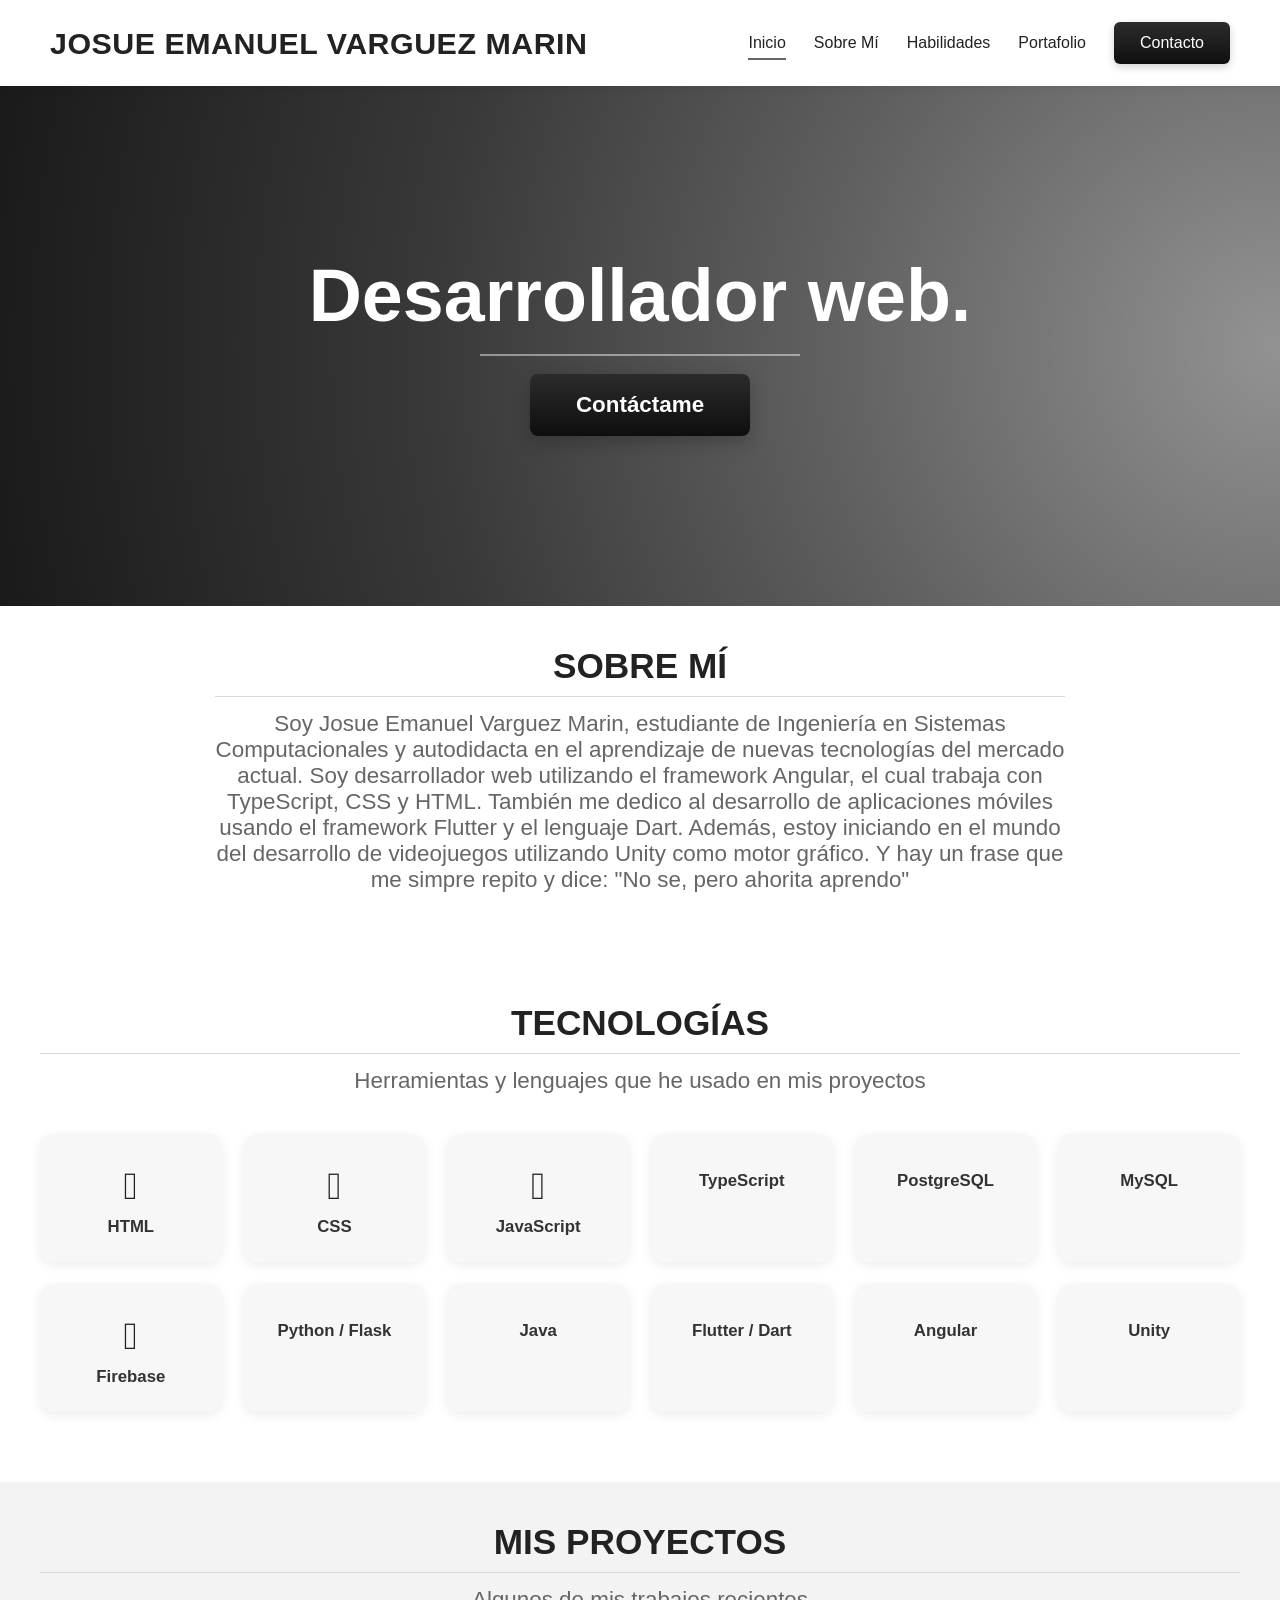
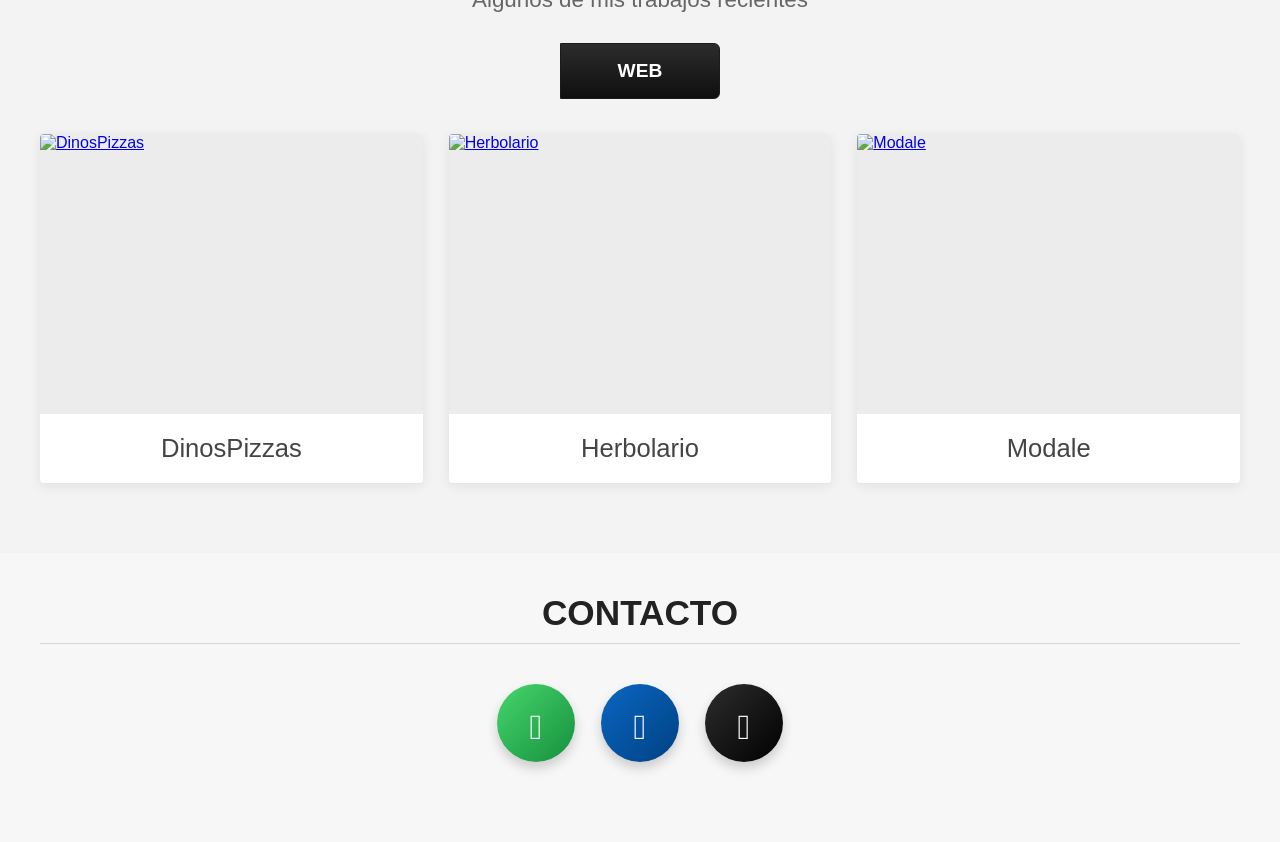
==== docs/index.html @ c9fe573f "v1" ====
<!DOCTYPE html><html lang="en" data-beasties-container><head>
  <link rel="stylesheet" href="https://cdn.jsdelivr.net/gh/devicons/devicon@latest/devicon.min.css">
  <meta charset="utf-8">
  <title>Miportafolio</title>
  <base href="/myportafolio/">
  <meta name="viewport" content="width=device-width, initial-scale=1">
  <link rel="icon" type="image/x-icon" href="favicon.ico">
<style>@font-face{font-display:block;font-family:bootstrap-icons;src:url("./media/bootstrap-icons-CVBWLLHT.woff2?e34853135f9e39acf64315236852cd5a") format("woff2"),url("./media/bootstrap-icons-VQNJTM6Q.woff?e34853135f9e39acf64315236852cd5a") format("woff")}.bi:before{display:inline-block;font-family:bootstrap-icons!important;font-style:normal;font-weight:400!important;font-variant:normal;text-transform:none;line-height:1;vertical-align:-.125em;-webkit-font-smoothing:antialiased;-moz-osx-font-smoothing:grayscale}.bi-github:before{content:"\f3ed"}.bi-linkedin:before{content:"\f472"}.bi-whatsapp:before{content:"\f618"}.bi-filetype-css:before{content:"\f742"}.bi-filetype-html:before{content:"\f749"}.bi-filetype-js:before{content:"\f74c"}.bi-fire:before{content:"\f7f6"}html,body{margin:0;padding:0;background:#f3f3f3}
</style><link rel="stylesheet" href="styles-NAMC7B5U.css" media="print" onload="this.media='all'"><noscript><link rel="stylesheet" href="styles-NAMC7B5U.css"></noscript><style ng-app-id="ng">[_nghost-ng-c2281831602]{display:block;font-family:Arial,Helvetica,sans-serif;color:#222}.linkedin[_ngcontent-ng-c2281831602]{background:linear-gradient(135deg,#0a66c2,#004182)}*[_ngcontent-ng-c2281831602]{box-sizing:border-box;margin:0;padding:0}html[_ngcontent-ng-c2281831602]{scroll-behavior:smooth}body[_ngcontent-ng-c2281831602]{background:#f3f3f3}.navbar[_ngcontent-ng-c2281831602]{position:sticky;top:0;z-index:1000;background:#fff;display:flex;justify-content:space-between;align-items:center;padding:22px 50px;box-shadow:0 2px 8px #0000000f}.logo[_ngcontent-ng-c2281831602]{font-size:1.9rem;font-weight:700;letter-spacing:.5px}.nav-links[_ngcontent-ng-c2281831602]{display:flex;align-items:center;gap:28px}.nav-links[_ngcontent-ng-c2281831602]   a[_ngcontent-ng-c2281831602]{text-decoration:none;color:#222;font-size:1rem;font-weight:500;position:relative;transition:.3s ease}.nav-links[_ngcontent-ng-c2281831602]   a[_ngcontent-ng-c2281831602]:hover{color:#000}.nav-links[_ngcontent-ng-c2281831602]   a.active[_ngcontent-ng-c2281831602]:after{content:"";position:absolute;width:100%;height:2px;background:#666;bottom:-8px;left:0}.contact-btn[_ngcontent-ng-c2281831602]{background:linear-gradient(to bottom,#2c2c2c,#0f0f0f);color:#fff!important;padding:12px 26px;border-radius:6px;box-shadow:0 3px 8px #0000002e}.hero[_ngcontent-ng-c2281831602]{min-height:520px;background:linear-gradient(#0f0f0f59,#0f0f0f59),radial-gradient(circle at right,#d9d9d9,#8b8b8b 35%,#4f4f4f 65%,#202020);display:flex;justify-content:center;align-items:center;text-align:center;padding:40px 20px}.hero-overlay[_ngcontent-ng-c2281831602]{max-width:1000px;color:#fff}.hero[_ngcontent-ng-c2281831602]   h1[_ngcontent-ng-c2281831602]{font-size:4.6rem;font-weight:800;margin-bottom:18px;line-height:1.1}.hero-line[_ngcontent-ng-c2281831602]{width:320px;height:2px;background:#ffffff73;margin:0 auto 18px}.hero[_ngcontent-ng-c2281831602]   p[_ngcontent-ng-c2281831602]{font-size:2rem;color:#e7e7e7;margin-bottom:34px}.hero-btn[_ngcontent-ng-c2281831602]{display:inline-block;background:linear-gradient(to bottom,#2b2b2b,#0e0e0e);color:#fff;text-decoration:none;padding:18px 46px;border-radius:8px;font-size:1.4rem;font-weight:700;box-shadow:0 6px 18px #00000038;transition:transform .25s ease,box-shadow .25s ease}.hero-btn[_ngcontent-ng-c2281831602]:hover{transform:translateY(-2px);box-shadow:0 10px 22px #00000040}.section[_ngcontent-ng-c2281831602]{max-width:1300px;margin:0 auto;padding:40px 40px 70px}.section-header[_ngcontent-ng-c2281831602]   h2[_ngcontent-ng-c2281831602]{font-size:2.2rem;font-weight:800;color:#222}.section-header[_ngcontent-ng-c2281831602]   p[_ngcontent-ng-c2281831602]{font-size:1.4rem;color:#666;margin-top:14px}.section-header.center[_ngcontent-ng-c2281831602]{text-align:center}.divider[_ngcontent-ng-c2281831602]{width:100%;height:1px;background:#d9d9d9;margin-top:10px}.contact-section[_ngcontent-ng-c2281831602]{background:#f7f7f7}.social-container[_ngcontent-ng-c2281831602]{display:flex;justify-content:center;gap:26px;flex-wrap:wrap;padding:26px 0 10px}.social-icon[_ngcontent-ng-c2281831602]{width:78px;height:78px;border-radius:50%;display:flex;align-items:center;justify-content:center;text-decoration:none;font-size:2.2rem;color:#fff;box-shadow:0 6px 12px #0000002e;transition:transform .25s ease}.social-icon[_ngcontent-ng-c2281831602]:hover{transform:translateY(-4px) scale(1.04)}.whatsapp[_ngcontent-ng-c2281831602]{background:linear-gradient(135deg,#46d66d,#168f3d)}.facebook[_ngcontent-ng-c2281831602]{background:linear-gradient(135deg,#3b5998,#1e3c84)}.instagram[_ngcontent-ng-c2281831602]{background:linear-gradient(135deg,#feda75,#fa7e1e,#d62976,#962fbf,#4f5bd5)}.tiktok[_ngcontent-ng-c2281831602]{background:linear-gradient(135deg,#111,#333)}.github[_ngcontent-ng-c2281831602]{background:linear-gradient(135deg,#2d2d2d,#000)}.portfolio-section[_ngcontent-ng-c2281831602]{background:#f3f3f3}.tabs[_ngcontent-ng-c2281831602]{display:flex;justify-content:center;gap:0;margin:30px 0 35px}.about-section[_ngcontent-ng-c2281831602]{background:#fff}.about-section[_ngcontent-ng-c2281831602]   .section-header[_ngcontent-ng-c2281831602]{max-width:850px;margin:0 auto}.services-section[_ngcontent-ng-c2281831602]{background:#f7f7f7}.services-grid[_ngcontent-ng-c2281831602]{display:grid;grid-template-columns:repeat(3,1fr);gap:26px;margin-top:40px}.service-card[_ngcontent-ng-c2281831602]{background:#fff;padding:35px 25px;border-radius:10px;text-align:center;box-shadow:0 3px 12px #00000014;transition:.25s ease}.service-card[_ngcontent-ng-c2281831602]:hover{transform:translateY(-6px);box-shadow:0 10px 18px #0000001f}.service-icon[_ngcontent-ng-c2281831602]{font-size:3rem;color:#222;margin-bottom:18px}.service-card[_ngcontent-ng-c2281831602]   h3[_ngcontent-ng-c2281831602]{font-size:1.5rem;margin-bottom:12px;color:#222}.service-card[_ngcontent-ng-c2281831602]   p[_ngcontent-ng-c2281831602]{font-size:1rem;color:#666;line-height:1.5}.tab-btn[_ngcontent-ng-c2281831602]{min-width:160px;padding:16px 28px;border:1px solid #d6d6d6;background:#efefef;color:#222;font-size:1.2rem;font-weight:700;cursor:pointer;transition:.25s ease}.tab-btn[_ngcontent-ng-c2281831602]:first-child{border-radius:6px 0 0 6px}.tab-btn[_ngcontent-ng-c2281831602]:last-child{border-radius:0 6px 6px 0}.tab-btn.active[_ngcontent-ng-c2281831602]{background:linear-gradient(to bottom,#2c2c2c,#0f0f0f);color:#fff;border-color:#1b1b1b}.projects-grid[_ngcontent-ng-c2281831602]{display:grid;grid-template-columns:repeat(3,1fr);gap:26px}.project-card[_ngcontent-ng-c2281831602]{background:#fff;border-radius:4px;overflow:hidden;box-shadow:0 3px 12px #00000014;transition:transform .25s ease,box-shadow .25s ease}.project-card[_ngcontent-ng-c2281831602]:hover{transform:translateY(-6px);box-shadow:0 10px 18px #0000001f}.project-image[_ngcontent-ng-c2281831602]{width:100%;height:280px;background:#ececec}.project-image[_ngcontent-ng-c2281831602]   img[_ngcontent-ng-c2281831602]{width:100%;height:100%;object-fit:cover;display:block}.project-info[_ngcontent-ng-c2281831602]{padding:20px;text-align:center}.project-info[_ngcontent-ng-c2281831602]   h3[_ngcontent-ng-c2281831602]{font-size:1.6rem;font-weight:500;color:#444}.skills-section[_ngcontent-ng-c2281831602]{background:#fff}.skills-grid[_ngcontent-ng-c2281831602]{display:grid;grid-template-columns:repeat(auto-fit,minmax(160px,1fr));gap:22px;margin-top:40px}.skill-card[_ngcontent-ng-c2281831602]{background:#f7f7f7;border-radius:14px;padding:25px 15px;text-align:center;box-shadow:0 3px 12px #00000014;transition:.25s ease}.skill-card[_ngcontent-ng-c2281831602]:hover{transform:translateY(-6px);background:#eee}.skill-card[_ngcontent-ng-c2281831602]   i[_ngcontent-ng-c2281831602]{display:block;font-size:2.4rem;margin-bottom:12px;color:#222}.skill-card[_ngcontent-ng-c2281831602]   span[_ngcontent-ng-c2281831602]{font-size:1.05rem;font-weight:700;color:#333}@media (max-width: 1100px){.hero[_ngcontent-ng-c2281831602]   h1[_ngcontent-ng-c2281831602]{font-size:3.4rem}.hero[_ngcontent-ng-c2281831602]   p[_ngcontent-ng-c2281831602]{font-size:1.6rem}.projects-grid[_ngcontent-ng-c2281831602]{grid-template-columns:repeat(2,1fr)}}@media (max-width: 768px){.navbar[_ngcontent-ng-c2281831602]{flex-direction:column;gap:18px;padding:20px}.services-grid[_ngcontent-ng-c2281831602]{grid-template-columns:1fr}.nav-links[_ngcontent-ng-c2281831602]{flex-wrap:wrap;justify-content:center;gap:16px}.hero[_ngcontent-ng-c2281831602]{min-height:420px}.hero[_ngcontent-ng-c2281831602]   h1[_ngcontent-ng-c2281831602]{font-size:2.4rem}.hero[_ngcontent-ng-c2281831602]   p[_ngcontent-ng-c2281831602]{font-size:1.2rem}.hero-line[_ngcontent-ng-c2281831602]{width:200px}.section[_ngcontent-ng-c2281831602]{padding:30px 20px 50px}.projects-grid[_ngcontent-ng-c2281831602]{grid-template-columns:1fr}.project-image[_ngcontent-ng-c2281831602]{height:230px}.social-icon[_ngcontent-ng-c2281831602]{width:68px;height:68px;font-size:1.8rem}}</style></head>
<body><!--nghm--><script type="text/javascript" id="ng-event-dispatch-contract">(()=>{function p(t,n,r,o,e,i,f,m){return{eventType:t,event:n,targetElement:r,eic:o,timeStamp:e,eia:i,eirp:f,eiack:m}}function u(t){let n=[],r=e=>{n.push(e)};return{c:t,q:n,et:[],etc:[],d:r,h:e=>{r(p(e.type,e,e.target,t,Date.now()))}}}function s(t,n,r){for(let o=0;o<n.length;o++){let e=n[o];(r?t.etc:t.et).push(e),t.c.addEventListener(e,t.h,r)}}function c(t,n,r,o,e=window){let i=u(t);e._ejsas||(e._ejsas={}),e._ejsas[n]=i,s(i,r),s(i,o,!0)}window.__jsaction_bootstrap=c;})();
</script><script>window.__jsaction_bootstrap(document.body,"ng",["click"],[]);</script>
  <app-root ng-version="19.2.20" _nghost-ng-c2281831602 ngh="0" ng-server-context="ssg"><header _ngcontent-ng-c2281831602 class="navbar"><div _ngcontent-ng-c2281831602 class="logo">JOSUE EMANUEL VARGUEZ MARIN</div><nav _ngcontent-ng-c2281831602 class="nav-links"><a _ngcontent-ng-c2281831602 href="#inicio" class="active">Inicio</a><a _ngcontent-ng-c2281831602 href="#sobre-mi">Sobre Mí</a><a _ngcontent-ng-c2281831602 href="#habilidades">Habilidades</a><a _ngcontent-ng-c2281831602 href="#portafolio">Portafolio</a><a _ngcontent-ng-c2281831602 href="#contacto" class="contact-btn">Contacto</a></nav></header><main _ngcontent-ng-c2281831602><section _ngcontent-ng-c2281831602 id="inicio" class="hero"><div _ngcontent-ng-c2281831602 class="hero-overlay"><h1 _ngcontent-ng-c2281831602>Desarrollador web.</h1><div _ngcontent-ng-c2281831602 class="hero-line"></div><a _ngcontent-ng-c2281831602 href="#contacto" class="hero-btn">Contáctame</a></div></section><section _ngcontent-ng-c2281831602 id="sobre-mi" class="section about-section"><div _ngcontent-ng-c2281831602 class="section-header center"><h2 _ngcontent-ng-c2281831602>SOBRE MÍ</h2><div _ngcontent-ng-c2281831602 class="divider"></div><p _ngcontent-ng-c2281831602> Soy Josue Emanuel Varguez Marin, estudiante de Ingeniería en Sistemas Computacionales y autodidacta en el aprendizaje de nuevas tecnologías del mercado actual. Soy desarrollador web utilizando el framework Angular, el cual trabaja con TypeScript, CSS y HTML. También me dedico al desarrollo de aplicaciones móviles usando el framework Flutter y el lenguaje Dart. Además, estoy iniciando en el mundo del desarrollo de videojuegos utilizando Unity como motor gráfico. Y hay un frase que me simpre repito y dice: "No se, pero ahorita aprendo" </p></div></section><section _ngcontent-ng-c2281831602 id="habilidades" class="section skills-section"><div _ngcontent-ng-c2281831602 class="section-header center"><h2 _ngcontent-ng-c2281831602>TECNOLOGÍAS</h2><div _ngcontent-ng-c2281831602 class="divider"></div><p _ngcontent-ng-c2281831602>Herramientas y lenguajes que he usado en mis proyectos</p></div><div _ngcontent-ng-c2281831602 class="skills-grid"><div _ngcontent-ng-c2281831602 class="skill-card"><i _ngcontent-ng-c2281831602 class="bi bi-filetype-html"></i><span _ngcontent-ng-c2281831602>HTML</span></div><div _ngcontent-ng-c2281831602 class="skill-card"><i _ngcontent-ng-c2281831602 class="bi bi-filetype-css"></i><span _ngcontent-ng-c2281831602>CSS</span></div><div _ngcontent-ng-c2281831602 class="skill-card"><i _ngcontent-ng-c2281831602 class="bi bi-filetype-js"></i><span _ngcontent-ng-c2281831602>JavaScript</span></div><div _ngcontent-ng-c2281831602 class="skill-card"><i _ngcontent-ng-c2281831602 class="devicon-typescript-plain colored"></i><span _ngcontent-ng-c2281831602>TypeScript</span></div><div _ngcontent-ng-c2281831602 class="skill-card"><i _ngcontent-ng-c2281831602 class="devicon-postgresql-plain colored"></i><span _ngcontent-ng-c2281831602>PostgreSQL</span></div><div _ngcontent-ng-c2281831602 class="skill-card"><i _ngcontent-ng-c2281831602 class="devicon-mysql-plain colored"></i><span _ngcontent-ng-c2281831602>MySQL</span></div><div _ngcontent-ng-c2281831602 class="skill-card"><i _ngcontent-ng-c2281831602 class="bi bi-fire"></i><span _ngcontent-ng-c2281831602>Firebase</span></div><div _ngcontent-ng-c2281831602 class="skill-card"><i _ngcontent-ng-c2281831602 class="devicon-python-plain colored"></i><span _ngcontent-ng-c2281831602>Python / Flask</span></div><div _ngcontent-ng-c2281831602 class="skill-card"><i _ngcontent-ng-c2281831602 class="devicon-java-plain colored"></i><span _ngcontent-ng-c2281831602>Java</span></div><div _ngcontent-ng-c2281831602 class="skill-card"><i _ngcontent-ng-c2281831602 class="devicon-flutter-plain colored"></i><span _ngcontent-ng-c2281831602>Flutter / Dart </span></div><div _ngcontent-ng-c2281831602 class="skill-card"><i _ngcontent-ng-c2281831602 class="devicon-angularjs-plain colored"></i><span _ngcontent-ng-c2281831602>Angular</span></div><div _ngcontent-ng-c2281831602 class="skill-card"><i _ngcontent-ng-c2281831602 class="devicon-unity-plain colored"></i><span _ngcontent-ng-c2281831602>Unity</span></div></div></section><section _ngcontent-ng-c2281831602 id="portafolio" class="section portfolio-section"><div _ngcontent-ng-c2281831602 class="section-header center"><h2 _ngcontent-ng-c2281831602>MIS PROYECTOS</h2><div _ngcontent-ng-c2281831602 class="divider"></div><p _ngcontent-ng-c2281831602>Algunos de mis trabajos recientes</p></div><div _ngcontent-ng-c2281831602 class="tabs"><button _ngcontent-ng-c2281831602 class="tab-btn active" jsaction="click:;"> WEB </button></div><div _ngcontent-ng-c2281831602 class="projects-grid"><article _ngcontent-ng-c2281831602 class="project-card"><a _ngcontent-ng-c2281831602 target="_blank" rel="noopener noreferrer" class="project-link" href="https://josueevm.github.io/DINOSPIZZA/menu"><div _ngcontent-ng-c2281831602 class="project-image"><img _ngcontent-ng-c2281831602 src="assets/projects/imagen1.png" alt="DinosPizzas"></div></a><div _ngcontent-ng-c2281831602 class="project-info"><h3 _ngcontent-ng-c2281831602>DinosPizzas</h3></div></article><article _ngcontent-ng-c2281831602 class="project-card"><a _ngcontent-ng-c2281831602 target="_blank" rel="noopener noreferrer" class="project-link" href="https://josueevm.github.io/Herbolario/"><div _ngcontent-ng-c2281831602 class="project-image"><img _ngcontent-ng-c2281831602 src="assets/projects/imagen2.png" alt="Herbolario"></div></a><div _ngcontent-ng-c2281831602 class="project-info"><h3 _ngcontent-ng-c2281831602>Herbolario</h3></div></article><article _ngcontent-ng-c2281831602 class="project-card"><a _ngcontent-ng-c2281831602 target="_blank" rel="noopener noreferrer" class="project-link" href="https://josueevm.github.io/MODALE/"><div _ngcontent-ng-c2281831602 class="project-image"><img _ngcontent-ng-c2281831602 src="assets/projects/imagen3.png" alt="Modale"></div></a><div _ngcontent-ng-c2281831602 class="project-info"><h3 _ngcontent-ng-c2281831602>Modale</h3></div></article><!----></div></section><section _ngcontent-ng-c2281831602 id="contacto" class="section contact-section"><div _ngcontent-ng-c2281831602 class="section-header center"><h2 _ngcontent-ng-c2281831602>CONTACTO</h2><div _ngcontent-ng-c2281831602 class="divider"></div><p _ngcontent-ng-c2281831602></p></div><div _ngcontent-ng-c2281831602 class="social-container"><a _ngcontent-ng-c2281831602 target="_blank" rel="noopener noreferrer" class="social-icon whatsapp" href="https://wa.me/529961080106" title="WhatsApp" aria-label="WhatsApp"><i _ngcontent-ng-c2281831602 class="bi bi-whatsapp"></i></a><a _ngcontent-ng-c2281831602 target="_blank" rel="noopener noreferrer" class="social-icon linkedin" href="https://www.linkedin.com/in/josue-emanuel-varguez-marin-5871253b2" title="LinkedIn" aria-label="LinkedIn"><i _ngcontent-ng-c2281831602 class="bi bi-linkedin"></i></a><a _ngcontent-ng-c2281831602 target="_blank" rel="noopener noreferrer" class="social-icon github" href="https://github.com/JOSUEEVM" title="GitHub" aria-label="GitHub"><i _ngcontent-ng-c2281831602 class="bi bi-github"></i></a><!----></div></section></main></app-root>
<script src="polyfills-B6TNHZQ6.js" type="module"></script><script src="main-ZNXSJP2V.js" type="module"></script>

<script id="ng-state" type="application/json">{"__nghData__":[{"t":{"96":"t0","104":"t1"},"c":{"96":[{"i":"t0","r":1,"x":3}],"104":[{"i":"t1","r":1,"x":3}]}}]}</script></body></html>
---- docs/styles-NAMC7B5U.css ----
@font-face{font-display:block;font-family:bootstrap-icons;src:url("./media/bootstrap-icons-CVBWLLHT.woff2?e34853135f9e39acf64315236852cd5a") format("woff2"),url("./media/bootstrap-icons-VQNJTM6Q.woff?e34853135f9e39acf64315236852cd5a") format("woff")}.bi:before,[class^=bi-]:before,[class*=" bi-"]:before{display:inline-block;font-family:bootstrap-icons!important;font-style:normal;font-weight:400!important;font-variant:normal;text-transform:none;line-height:1;vertical-align:-.125em;-webkit-font-smoothing:antialiased;-moz-osx-font-smoothing:grayscale}.bi-123:before{content:"\f67f"}.bi-alarm-fill:before{content:"\f101"}.bi-alarm:before{content:"\f102"}.bi-align-bottom:before{content:"\f103"}.bi-align-center:before{content:"\f104"}.bi-align-end:before{content:"\f105"}.bi-align-middle:before{content:"\f106"}.bi-align-start:before{content:"\f107"}.bi-align-top:before{content:"\f108"}.bi-alt:before{content:"\f109"}.bi-app-indicator:before{content:"\f10a"}.bi-app:before{content:"\f10b"}.bi-archive-fill:before{content:"\f10c"}.bi-archive:before{content:"\f10d"}.bi-arrow-90deg-down:before{content:"\f10e"}.bi-arrow-90deg-left:before{content:"\f10f"}.bi-arrow-90deg-right:before{content:"\f110"}.bi-arrow-90deg-up:before{content:"\f111"}.bi-arrow-bar-down:before{content:"\f112"}.bi-arrow-bar-left:before{content:"\f113"}.bi-arrow-bar-right:before{content:"\f114"}.bi-arrow-bar-up:before{content:"\f115"}.bi-arrow-clockwise:before{content:"\f116"}.bi-arrow-counterclockwise:before{content:"\f117"}.bi-arrow-down-circle-fill:before{content:"\f118"}.bi-arrow-down-circle:before{content:"\f119"}.bi-arrow-down-left-circle-fill:before{content:"\f11a"}.bi-arrow-down-left-circle:before{content:"\f11b"}.bi-arrow-down-left-square-fill:before{content:"\f11c"}.bi-arrow-down-left-square:before{content:"\f11d"}.bi-arrow-down-left:before{content:"\f11e"}.bi-arrow-down-right-circle-fill:before{content:"\f11f"}.bi-arrow-down-right-circle:before{content:"\f120"}.bi-arrow-down-right-square-fill:before{content:"\f121"}.bi-arrow-down-right-square:before{content:"\f122"}.bi-arrow-down-right:before{content:"\f123"}.bi-arrow-down-short:before{content:"\f124"}.bi-arrow-down-square-fill:before{content:"\f125"}.bi-arrow-down-square:before{content:"\f126"}.bi-arrow-down-up:before{content:"\f127"}.bi-arrow-down:before{content:"\f128"}.bi-arrow-left-circle-fill:before{content:"\f129"}.bi-arrow-left-circle:before{content:"\f12a"}.bi-arrow-left-right:before{content:"\f12b"}.bi-arrow-left-short:before{content:"\f12c"}.bi-arrow-left-square-fill:before{content:"\f12d"}.bi-arrow-left-square:before{content:"\f12e"}.bi-arrow-left:before{content:"\f12f"}.bi-arrow-repeat:before{content:"\f130"}.bi-arrow-return-left:before{content:"\f131"}.bi-arrow-return-right:before{content:"\f132"}.bi-arrow-right-circle-fill:before{content:"\f133"}.bi-arrow-right-circle:before{content:"\f134"}.bi-arrow-right-short:before{content:"\f135"}.bi-arrow-right-square-fill:before{content:"\f136"}.bi-arrow-right-square:before{content:"\f137"}.bi-arrow-right:before{content:"\f138"}.bi-arrow-up-circle-fill:before{content:"\f139"}.bi-arrow-up-circle:before{content:"\f13a"}.bi-arrow-up-left-circle-fill:before{content:"\f13b"}.bi-arrow-up-left-circle:before{content:"\f13c"}.bi-arrow-up-left-square-fill:before{content:"\f13d"}.bi-arrow-up-left-square:before{content:"\f13e"}.bi-arrow-up-left:before{content:"\f13f"}.bi-arrow-up-right-circle-fill:before{content:"\f140"}.bi-arrow-up-right-circle:before{content:"\f141"}.bi-arrow-up-right-square-fill:before{content:"\f142"}.bi-arrow-up-right-square:before{content:"\f143"}.bi-arrow-up-right:before{content:"\f144"}.bi-arrow-up-short:before{content:"\f145"}.bi-arrow-up-square-fill:before{content:"\f146"}.bi-arrow-up-square:before{content:"\f147"}.bi-arrow-up:before{content:"\f148"}.bi-arrows-angle-contract:before{content:"\f149"}.bi-arrows-angle-expand:before{content:"\f14a"}.bi-arrows-collapse:before{content:"\f14b"}.bi-arrows-expand:before{content:"\f14c"}.bi-arrows-fullscreen:before{content:"\f14d"}.bi-arrows-move:before{content:"\f14e"}.bi-aspect-ratio-fill:before{content:"\f14f"}.bi-aspect-ratio:before{content:"\f150"}.bi-asterisk:before{content:"\f151"}.bi-at:before{content:"\f152"}.bi-award-fill:before{content:"\f153"}.bi-award:before{content:"\f154"}.bi-back:before{content:"\f155"}.bi-backspace-fill:before{content:"\f156"}.bi-backspace-reverse-fill:before{content:"\f157"}.bi-backspace-reverse:before{content:"\f158"}.bi-backspace:before{content:"\f159"}.bi-badge-3d-fill:before{content:"\f15a"}.bi-badge-3d:before{content:"\f15b"}.bi-badge-4k-fill:before{content:"\f15c"}.bi-badge-4k:before{content:"\f15d"}.bi-badge-8k-fill:before{content:"\f15e"}.bi-badge-8k:before{content:"\f15f"}.bi-badge-ad-fill:before{content:"\f160"}.bi-badge-ad:before{content:"\f161"}.bi-badge-ar-fill:before{content:"\f162"}.bi-badge-ar:before{content:"\f163"}.bi-badge-cc-fill:before{content:"\f164"}.bi-badge-cc:before{content:"\f165"}.bi-badge-hd-fill:before{content:"\f166"}.bi-badge-hd:before{content:"\f167"}.bi-badge-tm-fill:before{content:"\f168"}.bi-badge-tm:before{content:"\f169"}.bi-badge-vo-fill:before{content:"\f16a"}.bi-badge-vo:before{content:"\f16b"}.bi-badge-vr-fill:before{content:"\f16c"}.bi-badge-vr:before{content:"\f16d"}.bi-badge-wc-fill:before{content:"\f16e"}.bi-badge-wc:before{content:"\f16f"}.bi-bag-check-fill:before{content:"\f170"}.bi-bag-check:before{content:"\f171"}.bi-bag-dash-fill:before{content:"\f172"}.bi-bag-dash:before{content:"\f173"}.bi-bag-fill:before{content:"\f174"}.bi-bag-plus-fill:before{content:"\f175"}.bi-bag-plus:before{content:"\f176"}.bi-bag-x-fill:before{content:"\f177"}.bi-bag-x:before{content:"\f178"}.bi-bag:before{content:"\f179"}.bi-bar-chart-fill:before{content:"\f17a"}.bi-bar-chart-line-fill:before{content:"\f17b"}.bi-bar-chart-line:before{content:"\f17c"}.bi-bar-chart-steps:before{content:"\f17d"}.bi-bar-chart:before{content:"\f17e"}.bi-basket-fill:before{content:"\f17f"}.bi-basket:before{content:"\f180"}.bi-basket2-fill:before{content:"\f181"}.bi-basket2:before{content:"\f182"}.bi-basket3-fill:before{content:"\f183"}.bi-basket3:before{content:"\f184"}.bi-battery-charging:before{content:"\f185"}.bi-battery-full:before{content:"\f186"}.bi-battery-half:before{content:"\f187"}.bi-battery:before{content:"\f188"}.bi-bell-fill:before{content:"\f189"}.bi-bell:before{content:"\f18a"}.bi-bezier:before{content:"\f18b"}.bi-bezier2:before{content:"\f18c"}.bi-bicycle:before{content:"\f18d"}.bi-binoculars-fill:before{content:"\f18e"}.bi-binoculars:before{content:"\f18f"}.bi-blockquote-left:before{content:"\f190"}.bi-blockquote-right:before{content:"\f191"}.bi-book-fill:before{content:"\f192"}.bi-book-half:before{content:"\f193"}.bi-book:before{content:"\f194"}.bi-bookmark-check-fill:before{content:"\f195"}.bi-bookmark-check:before{content:"\f196"}.bi-bookmark-dash-fill:before{content:"\f197"}.bi-bookmark-dash:before{content:"\f198"}.bi-bookmark-fill:before{content:"\f199"}.bi-bookmark-heart-fill:before{content:"\f19a"}.bi-bookmark-heart:before{content:"\f19b"}.bi-bookmark-plus-fill:before{content:"\f19c"}.bi-bookmark-plus:before{content:"\f19d"}.bi-bookmark-star-fill:before{content:"\f19e"}.bi-bookmark-star:before{content:"\f19f"}.bi-bookmark-x-fill:before{content:"\f1a0"}.bi-bookmark-x:before{content:"\f1a1"}.bi-bookmark:before{content:"\f1a2"}.bi-bookmarks-fill:before{content:"\f1a3"}.bi-bookmarks:before{content:"\f1a4"}.bi-bookshelf:before{content:"\f1a5"}.bi-bootstrap-fill:before{content:"\f1a6"}.bi-bootstrap-reboot:before{content:"\f1a7"}.bi-bootstrap:before{content:"\f1a8"}.bi-border-all:before{content:"\f1a9"}.bi-border-bottom:before{content:"\f1aa"}.bi-border-center:before{content:"\f1ab"}.bi-border-inner:before{content:"\f1ac"}.bi-border-left:before{content:"\f1ad"}.bi-border-middle:before{content:"\f1ae"}.bi-border-outer:before{content:"\f1af"}.bi-border-right:before{content:"\f1b0"}.bi-border-style:before{content:"\f1b1"}.bi-border-top:before{content:"\f1b2"}.bi-border-width:before{content:"\f1b3"}.bi-border:before{content:"\f1b4"}.bi-bounding-box-circles:before{content:"\f1b5"}.bi-bounding-box:before{content:"\f1b6"}.bi-box-arrow-down-left:before{content:"\f1b7"}.bi-box-arrow-down-right:before{content:"\f1b8"}.bi-box-arrow-down:before{content:"\f1b9"}.bi-box-arrow-in-down-left:before{content:"\f1ba"}.bi-box-arrow-in-down-right:before{content:"\f1bb"}.bi-box-arrow-in-down:before{content:"\f1bc"}.bi-box-arrow-in-left:before{content:"\f1bd"}.bi-box-arrow-in-right:before{content:"\f1be"}.bi-box-arrow-in-up-left:before{content:"\f1bf"}.bi-box-arrow-in-up-right:before{content:"\f1c0"}.bi-box-arrow-in-up:before{content:"\f1c1"}.bi-box-arrow-left:before{content:"\f1c2"}.bi-box-arrow-right:before{content:"\f1c3"}.bi-box-arrow-up-left:before{content:"\f1c4"}.bi-box-arrow-up-right:before{content:"\f1c5"}.bi-box-arrow-up:before{content:"\f1c6"}.bi-box-seam:before{content:"\f1c7"}.bi-box:before{content:"\f1c8"}.bi-braces:before{content:"\f1c9"}.bi-bricks:before{content:"\f1ca"}.bi-briefcase-fill:before{content:"\f1cb"}.bi-briefcase:before{content:"\f1cc"}.bi-brightness-alt-high-fill:before{content:"\f1cd"}.bi-brightness-alt-high:before{content:"\f1ce"}.bi-brightness-alt-low-fill:before{content:"\f1cf"}.bi-brightness-alt-low:before{content:"\f1d0"}.bi-brightness-high-fill:before{content:"\f1d1"}.bi-brightness-high:before{content:"\f1d2"}.bi-brightness-low-fill:before{content:"\f1d3"}.bi-brightness-low:before{content:"\f1d4"}.bi-broadcast-pin:before{content:"\f1d5"}.bi-broadcast:before{content:"\f1d6"}.bi-brush-fill:before{content:"\f1d7"}.bi-brush:before{content:"\f1d8"}.bi-bucket-fill:before{content:"\f1d9"}.bi-bucket:before{content:"\f1da"}.bi-bug-fill:before{content:"\f1db"}.bi-bug:before{content:"\f1dc"}.bi-building:before{content:"\f1dd"}.bi-bullseye:before{content:"\f1de"}.bi-calculator-fill:before{content:"\f1df"}.bi-calculator:before{content:"\f1e0"}.bi-calendar-check-fill:before{content:"\f1e1"}.bi-calendar-check:before{content:"\f1e2"}.bi-calendar-date-fill:before{content:"\f1e3"}.bi-calendar-date:before{content:"\f1e4"}.bi-calendar-day-fill:before{content:"\f1e5"}.bi-calendar-day:before{content:"\f1e6"}.bi-calendar-event-fill:before{content:"\f1e7"}.bi-calendar-event:before{content:"\f1e8"}.bi-calendar-fill:before{content:"\f1e9"}.bi-calendar-minus-fill:before{content:"\f1ea"}.bi-calendar-minus:before{content:"\f1eb"}.bi-calendar-month-fill:before{content:"\f1ec"}.bi-calendar-month:before{content:"\f1ed"}.bi-calendar-plus-fill:before{content:"\f1ee"}.bi-calendar-plus:before{content:"\f1ef"}.bi-calendar-range-fill:before{content:"\f1f0"}.bi-calendar-range:before{content:"\f1f1"}.bi-calendar-week-fill:before{content:"\f1f2"}.bi-calendar-week:before{content:"\f1f3"}.bi-calendar-x-fill:before{content:"\f1f4"}.bi-calendar-x:before{content:"\f1f5"}.bi-calendar:before{content:"\f1f6"}.bi-calendar2-check-fill:before{content:"\f1f7"}.bi-calendar2-check:before{content:"\f1f8"}.bi-calendar2-date-fill:before{content:"\f1f9"}.bi-calendar2-date:before{content:"\f1fa"}.bi-calendar2-day-fill:before{content:"\f1fb"}.bi-calendar2-day:before{content:"\f1fc"}.bi-calendar2-event-fill:before{content:"\f1fd"}.bi-calendar2-event:before{content:"\f1fe"}.bi-calendar2-fill:before{content:"\f1ff"}.bi-calendar2-minus-fill:before{content:"\f200"}.bi-calendar2-minus:before{content:"\f201"}.bi-calendar2-month-fill:before{content:"\f202"}.bi-calendar2-month:before{content:"\f203"}.bi-calendar2-plus-fill:before{content:"\f204"}.bi-calendar2-plus:before{content:"\f205"}.bi-calendar2-range-fill:before{content:"\f206"}.bi-calendar2-range:before{content:"\f207"}.bi-calendar2-week-fill:before{content:"\f208"}.bi-calendar2-week:before{content:"\f209"}.bi-calendar2-x-fill:before{content:"\f20a"}.bi-calendar2-x:before{content:"\f20b"}.bi-calendar2:before{content:"\f20c"}.bi-calendar3-event-fill:before{content:"\f20d"}.bi-calendar3-event:before{content:"\f20e"}.bi-calendar3-fill:before{content:"\f20f"}.bi-calendar3-range-fill:before{content:"\f210"}.bi-calendar3-range:before{content:"\f211"}.bi-calendar3-week-fill:before{content:"\f212"}.bi-calendar3-week:before{content:"\f213"}.bi-calendar3:before{content:"\f214"}.bi-calendar4-event:before{content:"\f215"}.bi-calendar4-range:before{content:"\f216"}.bi-calendar4-week:before{content:"\f217"}.bi-calendar4:before{content:"\f218"}.bi-camera-fill:before{content:"\f219"}.bi-camera-reels-fill:before{content:"\f21a"}.bi-camera-reels:before{content:"\f21b"}.bi-camera-video-fill:before{content:"\f21c"}.bi-camera-video-off-fill:before{content:"\f21d"}.bi-camera-video-off:before{content:"\f21e"}.bi-camera-video:before{content:"\f21f"}.bi-camera:before{content:"\f220"}.bi-camera2:before{content:"\f221"}.bi-capslock-fill:before{content:"\f222"}.bi-capslock:before{content:"\f223"}.bi-card-checklist:before{content:"\f224"}.bi-card-heading:before{content:"\f225"}.bi-card-image:before{content:"\f226"}.bi-card-list:before{content:"\f227"}.bi-card-text:before{content:"\f228"}.bi-caret-down-fill:before{content:"\f229"}.bi-caret-down-square-fill:before{content:"\f22a"}.bi-caret-down-square:before{content:"\f22b"}.bi-caret-down:before{content:"\f22c"}.bi-caret-left-fill:before{content:"\f22d"}.bi-caret-left-square-fill:before{content:"\f22e"}.bi-caret-left-square:before{content:"\f22f"}.bi-caret-left:before{content:"\f230"}.bi-caret-right-fill:before{content:"\f231"}.bi-caret-right-square-fill:before{content:"\f232"}.bi-caret-right-square:before{content:"\f233"}.bi-caret-right:before{content:"\f234"}.bi-caret-up-fill:before{content:"\f235"}.bi-caret-up-square-fill:before{content:"\f236"}.bi-caret-up-square:before{content:"\f237"}.bi-caret-up:before{content:"\f238"}.bi-cart-check-fill:before{content:"\f239"}.bi-cart-check:before{content:"\f23a"}.bi-cart-dash-fill:before{content:"\f23b"}.bi-cart-dash:before{content:"\f23c"}.bi-cart-fill:before{content:"\f23d"}.bi-cart-plus-fill:before{content:"\f23e"}.bi-cart-plus:before{content:"\f23f"}.bi-cart-x-fill:before{content:"\f240"}.bi-cart-x:before{content:"\f241"}.bi-cart:before{content:"\f242"}.bi-cart2:before{content:"\f243"}.bi-cart3:before{content:"\f244"}.bi-cart4:before{content:"\f245"}.bi-cash-stack:before{content:"\f246"}.bi-cash:before{content:"\f247"}.bi-cast:before{content:"\f248"}.bi-chat-dots-fill:before{content:"\f249"}.bi-chat-dots:before{content:"\f24a"}.bi-chat-fill:before{content:"\f24b"}.bi-chat-left-dots-fill:before{content:"\f24c"}.bi-chat-left-dots:before{content:"\f24d"}.bi-chat-left-fill:before{content:"\f24e"}.bi-chat-left-quote-fill:before{content:"\f24f"}.bi-chat-left-quote:before{content:"\f250"}.bi-chat-left-text-fill:before{content:"\f251"}.bi-chat-left-text:before{content:"\f252"}.bi-chat-left:before{content:"\f253"}.bi-chat-quote-fill:before{content:"\f254"}.bi-chat-quote:before{content:"\f255"}.bi-chat-right-dots-fill:before{content:"\f256"}.bi-chat-right-dots:before{content:"\f257"}.bi-chat-right-fill:before{content:"\f258"}.bi-chat-right-quote-fill:before{content:"\f259"}.bi-chat-right-quote:before{content:"\f25a"}.bi-chat-right-text-fill:before{content:"\f25b"}.bi-chat-right-text:before{content:"\f25c"}.bi-chat-right:before{content:"\f25d"}.bi-chat-square-dots-fill:before{content:"\f25e"}.bi-chat-square-dots:before{content:"\f25f"}.bi-chat-square-fill:before{content:"\f260"}.bi-chat-square-quote-fill:before{content:"\f261"}.bi-chat-square-quote:before{content:"\f262"}.bi-chat-square-text-fill:before{content:"\f263"}.bi-chat-square-text:before{content:"\f264"}.bi-chat-square:before{content:"\f265"}.bi-chat-text-fill:before{content:"\f266"}.bi-chat-text:before{content:"\f267"}.bi-chat:before{content:"\f268"}.bi-check-all:before{content:"\f269"}.bi-check-circle-fill:before{content:"\f26a"}.bi-check-circle:before{content:"\f26b"}.bi-check-square-fill:before{content:"\f26c"}.bi-check-square:before{content:"\f26d"}.bi-check:before{content:"\f26e"}.bi-check2-all:before{content:"\f26f"}.bi-check2-circle:before{content:"\f270"}.bi-check2-square:before{content:"\f271"}.bi-check2:before{content:"\f272"}.bi-chevron-bar-contract:before{content:"\f273"}.bi-chevron-bar-down:before{content:"\f274"}.bi-chevron-bar-expand:before{content:"\f275"}.bi-chevron-bar-left:before{content:"\f276"}.bi-chevron-bar-right:before{content:"\f277"}.bi-chevron-bar-up:before{content:"\f278"}.bi-chevron-compact-down:before{content:"\f279"}.bi-chevron-compact-left:before{content:"\f27a"}.bi-chevron-compact-right:before{content:"\f27b"}.bi-chevron-compact-up:before{content:"\f27c"}.bi-chevron-contract:before{content:"\f27d"}.bi-chevron-double-down:before{content:"\f27e"}.bi-chevron-double-left:before{content:"\f27f"}.bi-chevron-double-right:before{content:"\f280"}.bi-chevron-double-up:before{content:"\f281"}.bi-chevron-down:before{content:"\f282"}.bi-chevron-expand:before{content:"\f283"}.bi-chevron-left:before{content:"\f284"}.bi-chevron-right:before{content:"\f285"}.bi-chevron-up:before{content:"\f286"}.bi-circle-fill:before{content:"\f287"}.bi-circle-half:before{content:"\f288"}.bi-circle-square:before{content:"\f289"}.bi-circle:before{content:"\f28a"}.bi-clipboard-check:before{content:"\f28b"}.bi-clipboard-data:before{content:"\f28c"}.bi-clipboard-minus:before{content:"\f28d"}.bi-clipboard-plus:before{content:"\f28e"}.bi-clipboard-x:before{content:"\f28f"}.bi-clipboard:before{content:"\f290"}.bi-clock-fill:before{content:"\f291"}.bi-clock-history:before{content:"\f292"}.bi-clock:before{content:"\f293"}.bi-cloud-arrow-down-fill:before{content:"\f294"}.bi-cloud-arrow-down:before{content:"\f295"}.bi-cloud-arrow-up-fill:before{content:"\f296"}.bi-cloud-arrow-up:before{content:"\f297"}.bi-cloud-check-fill:before{content:"\f298"}.bi-cloud-check:before{content:"\f299"}.bi-cloud-download-fill:before{content:"\f29a"}.bi-cloud-download:before{content:"\f29b"}.bi-cloud-drizzle-fill:before{content:"\f29c"}.bi-cloud-drizzle:before{content:"\f29d"}.bi-cloud-fill:before{content:"\f29e"}.bi-cloud-fog-fill:before{content:"\f29f"}.bi-cloud-fog:before{content:"\f2a0"}.bi-cloud-fog2-fill:before{content:"\f2a1"}.bi-cloud-fog2:before{content:"\f2a2"}.bi-cloud-hail-fill:before{content:"\f2a3"}.bi-cloud-hail:before{content:"\f2a4"}.bi-cloud-haze-fill:before{content:"\f2a6"}.bi-cloud-haze:before{content:"\f2a7"}.bi-cloud-haze2-fill:before{content:"\f2a8"}.bi-cloud-lightning-fill:before{content:"\f2a9"}.bi-cloud-lightning-rain-fill:before{content:"\f2aa"}.bi-cloud-lightning-rain:before{content:"\f2ab"}.bi-cloud-lightning:before{content:"\f2ac"}.bi-cloud-minus-fill:before{content:"\f2ad"}.bi-cloud-minus:before{content:"\f2ae"}.bi-cloud-moon-fill:before{content:"\f2af"}.bi-cloud-moon:before{content:"\f2b0"}.bi-cloud-plus-fill:before{content:"\f2b1"}.bi-cloud-plus:before{content:"\f2b2"}.bi-cloud-rain-fill:before{content:"\f2b3"}.bi-cloud-rain-heavy-fill:before{content:"\f2b4"}.bi-cloud-rain-heavy:before{content:"\f2b5"}.bi-cloud-rain:before{content:"\f2b6"}.bi-cloud-slash-fill:before{content:"\f2b7"}.bi-cloud-slash:before{content:"\f2b8"}.bi-cloud-sleet-fill:before{content:"\f2b9"}.bi-cloud-sleet:before{content:"\f2ba"}.bi-cloud-snow-fill:before{content:"\f2bb"}.bi-cloud-snow:before{content:"\f2bc"}.bi-cloud-sun-fill:before{content:"\f2bd"}.bi-cloud-sun:before{content:"\f2be"}.bi-cloud-upload-fill:before{content:"\f2bf"}.bi-cloud-upload:before{content:"\f2c0"}.bi-cloud:before{content:"\f2c1"}.bi-clouds-fill:before{content:"\f2c2"}.bi-clouds:before{content:"\f2c3"}.bi-cloudy-fill:before{content:"\f2c4"}.bi-cloudy:before{content:"\f2c5"}.bi-code-slash:before{content:"\f2c6"}.bi-code-square:before{content:"\f2c7"}.bi-code:before{content:"\f2c8"}.bi-collection-fill:before{content:"\f2c9"}.bi-collection-play-fill:before{content:"\f2ca"}.bi-collection-play:before{content:"\f2cb"}.bi-collection:before{content:"\f2cc"}.bi-columns-gap:before{content:"\f2cd"}.bi-columns:before{content:"\f2ce"}.bi-command:before{content:"\f2cf"}.bi-compass-fill:before{content:"\f2d0"}.bi-compass:before{content:"\f2d1"}.bi-cone-striped:before{content:"\f2d2"}.bi-cone:before{content:"\f2d3"}.bi-controller:before{content:"\f2d4"}.bi-cpu-fill:before{content:"\f2d5"}.bi-cpu:before{content:"\f2d6"}.bi-credit-card-2-back-fill:before{content:"\f2d7"}.bi-credit-card-2-back:before{content:"\f2d8"}.bi-credit-card-2-front-fill:before{content:"\f2d9"}.bi-credit-card-2-front:before{content:"\f2da"}.bi-credit-card-fill:before{content:"\f2db"}.bi-credit-card:before{content:"\f2dc"}.bi-crop:before{content:"\f2dd"}.bi-cup-fill:before{content:"\f2de"}.bi-cup-straw:before{content:"\f2df"}.bi-cup:before{content:"\f2e0"}.bi-cursor-fill:before{content:"\f2e1"}.bi-cursor-text:before{content:"\f2e2"}.bi-cursor:before{content:"\f2e3"}.bi-dash-circle-dotted:before{content:"\f2e4"}.bi-dash-circle-fill:before{content:"\f2e5"}.bi-dash-circle:before{content:"\f2e6"}.bi-dash-square-dotted:before{content:"\f2e7"}.bi-dash-square-fill:before{content:"\f2e8"}.bi-dash-square:before{content:"\f2e9"}.bi-dash:before{content:"\f2ea"}.bi-diagram-2-fill:before{content:"\f2eb"}.bi-diagram-2:before{content:"\f2ec"}.bi-diagram-3-fill:before{content:"\f2ed"}.bi-diagram-3:before{content:"\f2ee"}.bi-diamond-fill:before{content:"\f2ef"}.bi-diamond-half:before{content:"\f2f0"}.bi-diamond:before{content:"\f2f1"}.bi-dice-1-fill:before{content:"\f2f2"}.bi-dice-1:before{content:"\f2f3"}.bi-dice-2-fill:before{content:"\f2f4"}.bi-dice-2:before{content:"\f2f5"}.bi-dice-3-fill:before{content:"\f2f6"}.bi-dice-3:before{content:"\f2f7"}.bi-dice-4-fill:before{content:"\f2f8"}.bi-dice-4:before{content:"\f2f9"}.bi-dice-5-fill:before{content:"\f2fa"}.bi-dice-5:before{content:"\f2fb"}.bi-dice-6-fill:before{content:"\f2fc"}.bi-dice-6:before{content:"\f2fd"}.bi-disc-fill:before{content:"\f2fe"}.bi-disc:before{content:"\f2ff"}.bi-discord:before{content:"\f300"}.bi-display-fill:before{content:"\f301"}.bi-display:before{content:"\f302"}.bi-distribute-horizontal:before{content:"\f303"}.bi-distribute-vertical:before{content:"\f304"}.bi-door-closed-fill:before{content:"\f305"}.bi-door-closed:before{content:"\f306"}.bi-door-open-fill:before{content:"\f307"}.bi-door-open:before{content:"\f308"}.bi-dot:before{content:"\f309"}.bi-download:before{content:"\f30a"}.bi-droplet-fill:before{content:"\f30b"}.bi-droplet-half:before{content:"\f30c"}.bi-droplet:before{content:"\f30d"}.bi-earbuds:before{content:"\f30e"}.bi-easel-fill:before{content:"\f30f"}.bi-easel:before{content:"\f310"}.bi-egg-fill:before{content:"\f311"}.bi-egg-fried:before{content:"\f312"}.bi-egg:before{content:"\f313"}.bi-eject-fill:before{content:"\f314"}.bi-eject:before{content:"\f315"}.bi-emoji-angry-fill:before{content:"\f316"}.bi-emoji-angry:before{content:"\f317"}.bi-emoji-dizzy-fill:before{content:"\f318"}.bi-emoji-dizzy:before{content:"\f319"}.bi-emoji-expressionless-fill:before{content:"\f31a"}.bi-emoji-expressionless:before{content:"\f31b"}.bi-emoji-frown-fill:before{content:"\f31c"}.bi-emoji-frown:before{content:"\f31d"}.bi-emoji-heart-eyes-fill:before{content:"\f31e"}.bi-emoji-heart-eyes:before{content:"\f31f"}.bi-emoji-laughing-fill:before{content:"\f320"}.bi-emoji-laughing:before{content:"\f321"}.bi-emoji-neutral-fill:before{content:"\f322"}.bi-emoji-neutral:before{content:"\f323"}.bi-emoji-smile-fill:before{content:"\f324"}.bi-emoji-smile-upside-down-fill:before{content:"\f325"}.bi-emoji-smile-upside-down:before{content:"\f326"}.bi-emoji-smile:before{content:"\f327"}.bi-emoji-sunglasses-fill:before{content:"\f328"}.bi-emoji-sunglasses:before{content:"\f329"}.bi-emoji-wink-fill:before{content:"\f32a"}.bi-emoji-wink:before{content:"\f32b"}.bi-envelope-fill:before{content:"\f32c"}.bi-envelope-open-fill:before{content:"\f32d"}.bi-envelope-open:before{content:"\f32e"}.bi-envelope:before{content:"\f32f"}.bi-eraser-fill:before{content:"\f330"}.bi-eraser:before{content:"\f331"}.bi-exclamation-circle-fill:before{content:"\f332"}.bi-exclamation-circle:before{content:"\f333"}.bi-exclamation-diamond-fill:before{content:"\f334"}.bi-exclamation-diamond:before{content:"\f335"}.bi-exclamation-octagon-fill:before{content:"\f336"}.bi-exclamation-octagon:before{content:"\f337"}.bi-exclamation-square-fill:before{content:"\f338"}.bi-exclamation-square:before{content:"\f339"}.bi-exclamation-triangle-fill:before{content:"\f33a"}.bi-exclamation-triangle:before{content:"\f33b"}.bi-exclamation:before{content:"\f33c"}.bi-exclude:before{content:"\f33d"}.bi-eye-fill:before{content:"\f33e"}.bi-eye-slash-fill:before{content:"\f33f"}.bi-eye-slash:before{content:"\f340"}.bi-eye:before{content:"\f341"}.bi-eyedropper:before{content:"\f342"}.bi-eyeglasses:before{content:"\f343"}.bi-facebook:before{content:"\f344"}.bi-file-arrow-down-fill:before{content:"\f345"}.bi-file-arrow-down:before{content:"\f346"}.bi-file-arrow-up-fill:before{content:"\f347"}.bi-file-arrow-up:before{content:"\f348"}.bi-file-bar-graph-fill:before{content:"\f349"}.bi-file-bar-graph:before{content:"\f34a"}.bi-file-binary-fill:before{content:"\f34b"}.bi-file-binary:before{content:"\f34c"}.bi-file-break-fill:before{content:"\f34d"}.bi-file-break:before{content:"\f34e"}.bi-file-check-fill:before{content:"\f34f"}.bi-file-check:before{content:"\f350"}.bi-file-code-fill:before{content:"\f351"}.bi-file-code:before{content:"\f352"}.bi-file-diff-fill:before{content:"\f353"}.bi-file-diff:before{content:"\f354"}.bi-file-earmark-arrow-down-fill:before{content:"\f355"}.bi-file-earmark-arrow-down:before{content:"\f356"}.bi-file-earmark-arrow-up-fill:before{content:"\f357"}.bi-file-earmark-arrow-up:before{content:"\f358"}.bi-file-earmark-bar-graph-fill:before{content:"\f359"}.bi-file-earmark-bar-graph:before{content:"\f35a"}.bi-file-earmark-binary-fill:before{content:"\f35b"}.bi-file-earmark-binary:before{content:"\f35c"}.bi-file-earmark-break-fill:before{content:"\f35d"}.bi-file-earmark-break:before{content:"\f35e"}.bi-file-earmark-check-fill:before{content:"\f35f"}.bi-file-earmark-check:before{content:"\f360"}.bi-file-earmark-code-fill:before{content:"\f361"}.bi-file-earmark-code:before{content:"\f362"}.bi-file-earmark-diff-fill:before{content:"\f363"}.bi-file-earmark-diff:before{content:"\f364"}.bi-file-earmark-easel-fill:before{content:"\f365"}.bi-file-earmark-easel:before{content:"\f366"}.bi-file-earmark-excel-fill:before{content:"\f367"}.bi-file-earmark-excel:before{content:"\f368"}.bi-file-earmark-fill:before{content:"\f369"}.bi-file-earmark-font-fill:before{content:"\f36a"}.bi-file-earmark-font:before{content:"\f36b"}.bi-file-earmark-image-fill:before{content:"\f36c"}.bi-file-earmark-image:before{content:"\f36d"}.bi-file-earmark-lock-fill:before{content:"\f36e"}.bi-file-earmark-lock:before{content:"\f36f"}.bi-file-earmark-lock2-fill:before{content:"\f370"}.bi-file-earmark-lock2:before{content:"\f371"}.bi-file-earmark-medical-fill:before{content:"\f372"}.bi-file-earmark-medical:before{content:"\f373"}.bi-file-earmark-minus-fill:before{content:"\f374"}.bi-file-earmark-minus:before{content:"\f375"}.bi-file-earmark-music-fill:before{content:"\f376"}.bi-file-earmark-music:before{content:"\f377"}.bi-file-earmark-person-fill:before{content:"\f378"}.bi-file-earmark-person:before{content:"\f379"}.bi-file-earmark-play-fill:before{content:"\f37a"}.bi-file-earmark-play:before{content:"\f37b"}.bi-file-earmark-plus-fill:before{content:"\f37c"}.bi-file-earmark-plus:before{content:"\f37d"}.bi-file-earmark-post-fill:before{content:"\f37e"}.bi-file-earmark-post:before{content:"\f37f"}.bi-file-earmark-ppt-fill:before{content:"\f380"}.bi-file-earmark-ppt:before{content:"\f381"}.bi-file-earmark-richtext-fill:before{content:"\f382"}.bi-file-earmark-richtext:before{content:"\f383"}.bi-file-earmark-ruled-fill:before{content:"\f384"}.bi-file-earmark-ruled:before{content:"\f385"}.bi-file-earmark-slides-fill:before{content:"\f386"}.bi-file-earmark-slides:before{content:"\f387"}.bi-file-earmark-spreadsheet-fill:before{content:"\f388"}.bi-file-earmark-spreadsheet:before{content:"\f389"}.bi-file-earmark-text-fill:before{content:"\f38a"}.bi-file-earmark-text:before{content:"\f38b"}.bi-file-earmark-word-fill:before{content:"\f38c"}.bi-file-earmark-word:before{content:"\f38d"}.bi-file-earmark-x-fill:before{content:"\f38e"}.bi-file-earmark-x:before{content:"\f38f"}.bi-file-earmark-zip-fill:before{content:"\f390"}.bi-file-earmark-zip:before{content:"\f391"}.bi-file-earmark:before{content:"\f392"}.bi-file-easel-fill:before{content:"\f393"}.bi-file-easel:before{content:"\f394"}.bi-file-excel-fill:before{content:"\f395"}.bi-file-excel:before{content:"\f396"}.bi-file-fill:before{content:"\f397"}.bi-file-font-fill:before{content:"\f398"}.bi-file-font:before{content:"\f399"}.bi-file-image-fill:before{content:"\f39a"}.bi-file-image:before{content:"\f39b"}.bi-file-lock-fill:before{content:"\f39c"}.bi-file-lock:before{content:"\f39d"}.bi-file-lock2-fill:before{content:"\f39e"}.bi-file-lock2:before{content:"\f39f"}.bi-file-medical-fill:before{content:"\f3a0"}.bi-file-medical:before{content:"\f3a1"}.bi-file-minus-fill:before{content:"\f3a2"}.bi-file-minus:before{content:"\f3a3"}.bi-file-music-fill:before{content:"\f3a4"}.bi-file-music:before{content:"\f3a5"}.bi-file-person-fill:before{content:"\f3a6"}.bi-file-person:before{content:"\f3a7"}.bi-file-play-fill:before{content:"\f3a8"}.bi-file-play:before{content:"\f3a9"}.bi-file-plus-fill:before{content:"\f3aa"}.bi-file-plus:before{content:"\f3ab"}.bi-file-post-fill:before{content:"\f3ac"}.bi-file-post:before{content:"\f3ad"}.bi-file-ppt-fill:before{content:"\f3ae"}.bi-file-ppt:before{content:"\f3af"}.bi-file-richtext-fill:before{content:"\f3b0"}.bi-file-richtext:before{content:"\f3b1"}.bi-file-ruled-fill:before{content:"\f3b2"}.bi-file-ruled:before{content:"\f3b3"}.bi-file-slides-fill:before{content:"\f3b4"}.bi-file-slides:before{content:"\f3b5"}.bi-file-spreadsheet-fill:before{content:"\f3b6"}.bi-file-spreadsheet:before{content:"\f3b7"}.bi-file-text-fill:before{content:"\f3b8"}.bi-file-text:before{content:"\f3b9"}.bi-file-word-fill:before{content:"\f3ba"}.bi-file-word:before{content:"\f3bb"}.bi-file-x-fill:before{content:"\f3bc"}.bi-file-x:before{content:"\f3bd"}.bi-file-zip-fill:before{content:"\f3be"}.bi-file-zip:before{content:"\f3bf"}.bi-file:before{content:"\f3c0"}.bi-files-alt:before{content:"\f3c1"}.bi-files:before{content:"\f3c2"}.bi-film:before{content:"\f3c3"}.bi-filter-circle-fill:before{content:"\f3c4"}.bi-filter-circle:before{content:"\f3c5"}.bi-filter-left:before{content:"\f3c6"}.bi-filter-right:before{content:"\f3c7"}.bi-filter-square-fill:before{content:"\f3c8"}.bi-filter-square:before{content:"\f3c9"}.bi-filter:before{content:"\f3ca"}.bi-flag-fill:before{content:"\f3cb"}.bi-flag:before{content:"\f3cc"}.bi-flower1:before{content:"\f3cd"}.bi-flower2:before{content:"\f3ce"}.bi-flower3:before{content:"\f3cf"}.bi-folder-check:before{content:"\f3d0"}.bi-folder-fill:before{content:"\f3d1"}.bi-folder-minus:before{content:"\f3d2"}.bi-folder-plus:before{content:"\f3d3"}.bi-folder-symlink-fill:before{content:"\f3d4"}.bi-folder-symlink:before{content:"\f3d5"}.bi-folder-x:before{content:"\f3d6"}.bi-folder:before{content:"\f3d7"}.bi-folder2-open:before{content:"\f3d8"}.bi-folder2:before{content:"\f3d9"}.bi-fonts:before{content:"\f3da"}.bi-forward-fill:before{content:"\f3db"}.bi-forward:before{content:"\f3dc"}.bi-front:before{content:"\f3dd"}.bi-fullscreen-exit:before{content:"\f3de"}.bi-fullscreen:before{content:"\f3df"}.bi-funnel-fill:before{content:"\f3e0"}.bi-funnel:before{content:"\f3e1"}.bi-gear-fill:before{content:"\f3e2"}.bi-gear-wide-connected:before{content:"\f3e3"}.bi-gear-wide:before{content:"\f3e4"}.bi-gear:before{content:"\f3e5"}.bi-gem:before{content:"\f3e6"}.bi-geo-alt-fill:before{content:"\f3e7"}.bi-geo-alt:before{content:"\f3e8"}.bi-geo-fill:before{content:"\f3e9"}.bi-geo:before{content:"\f3ea"}.bi-gift-fill:before{content:"\f3eb"}.bi-gift:before{content:"\f3ec"}.bi-github:before{content:"\f3ed"}.bi-globe:before{content:"\f3ee"}.bi-globe2:before{content:"\f3ef"}.bi-google:before{content:"\f3f0"}.bi-graph-down:before{content:"\f3f1"}.bi-graph-up:before{content:"\f3f2"}.bi-grid-1x2-fill:before{content:"\f3f3"}.bi-grid-1x2:before{content:"\f3f4"}.bi-grid-3x2-gap-fill:before{content:"\f3f5"}.bi-grid-3x2-gap:before{content:"\f3f6"}.bi-grid-3x2:before{content:"\f3f7"}.bi-grid-3x3-gap-fill:before{content:"\f3f8"}.bi-grid-3x3-gap:before{content:"\f3f9"}.bi-grid-3x3:before{content:"\f3fa"}.bi-grid-fill:before{content:"\f3fb"}.bi-grid:before{content:"\f3fc"}.bi-grip-horizontal:before{content:"\f3fd"}.bi-grip-vertical:before{content:"\f3fe"}.bi-hammer:before{content:"\f3ff"}.bi-hand-index-fill:before{content:"\f400"}.bi-hand-index-thumb-fill:before{content:"\f401"}.bi-hand-index-thumb:before{content:"\f402"}.bi-hand-index:before{content:"\f403"}.bi-hand-thumbs-down-fill:before{content:"\f404"}.bi-hand-thumbs-down:before{content:"\f405"}.bi-hand-thumbs-up-fill:before{content:"\f406"}.bi-hand-thumbs-up:before{content:"\f407"}.bi-handbag-fill:before{content:"\f408"}.bi-handbag:before{content:"\f409"}.bi-hash:before{content:"\f40a"}.bi-hdd-fill:before{content:"\f40b"}.bi-hdd-network-fill:before{content:"\f40c"}.bi-hdd-network:before{content:"\f40d"}.bi-hdd-rack-fill:before{content:"\f40e"}.bi-hdd-rack:before{content:"\f40f"}.bi-hdd-stack-fill:before{content:"\f410"}.bi-hdd-stack:before{content:"\f411"}.bi-hdd:before{content:"\f412"}.bi-headphones:before{content:"\f413"}.bi-headset:before{content:"\f414"}.bi-heart-fill:before{content:"\f415"}.bi-heart-half:before{content:"\f416"}.bi-heart:before{content:"\f417"}.bi-heptagon-fill:before{content:"\f418"}.bi-heptagon-half:before{content:"\f419"}.bi-heptagon:before{content:"\f41a"}.bi-hexagon-fill:before{content:"\f41b"}.bi-hexagon-half:before{content:"\f41c"}.bi-hexagon:before{content:"\f41d"}.bi-hourglass-bottom:before{content:"\f41e"}.bi-hourglass-split:before{content:"\f41f"}.bi-hourglass-top:before{content:"\f420"}.bi-hourglass:before{content:"\f421"}.bi-house-door-fill:before{content:"\f422"}.bi-house-door:before{content:"\f423"}.bi-house-fill:before{content:"\f424"}.bi-house:before{content:"\f425"}.bi-hr:before{content:"\f426"}.bi-hurricane:before{content:"\f427"}.bi-image-alt:before{content:"\f428"}.bi-image-fill:before{content:"\f429"}.bi-image:before{content:"\f42a"}.bi-images:before{content:"\f42b"}.bi-inbox-fill:before{content:"\f42c"}.bi-inbox:before{content:"\f42d"}.bi-inboxes-fill:before{content:"\f42e"}.bi-inboxes:before{content:"\f42f"}.bi-info-circle-fill:before{content:"\f430"}.bi-info-circle:before{content:"\f431"}.bi-info-square-fill:before{content:"\f432"}.bi-info-square:before{content:"\f433"}.bi-info:before{content:"\f434"}.bi-input-cursor-text:before{content:"\f435"}.bi-input-cursor:before{content:"\f436"}.bi-instagram:before{content:"\f437"}.bi-intersect:before{content:"\f438"}.bi-journal-album:before{content:"\f439"}.bi-journal-arrow-down:before{content:"\f43a"}.bi-journal-arrow-up:before{content:"\f43b"}.bi-journal-bookmark-fill:before{content:"\f43c"}.bi-journal-bookmark:before{content:"\f43d"}.bi-journal-check:before{content:"\f43e"}.bi-journal-code:before{content:"\f43f"}.bi-journal-medical:before{content:"\f440"}.bi-journal-minus:before{content:"\f441"}.bi-journal-plus:before{content:"\f442"}.bi-journal-richtext:before{content:"\f443"}.bi-journal-text:before{content:"\f444"}.bi-journal-x:before{content:"\f445"}.bi-journal:before{content:"\f446"}.bi-journals:before{content:"\f447"}.bi-joystick:before{content:"\f448"}.bi-justify-left:before{content:"\f449"}.bi-justify-right:before{content:"\f44a"}.bi-justify:before{content:"\f44b"}.bi-kanban-fill:before{content:"\f44c"}.bi-kanban:before{content:"\f44d"}.bi-key-fill:before{content:"\f44e"}.bi-key:before{content:"\f44f"}.bi-keyboard-fill:before{content:"\f450"}.bi-keyboard:before{content:"\f451"}.bi-ladder:before{content:"\f452"}.bi-lamp-fill:before{content:"\f453"}.bi-lamp:before{content:"\f454"}.bi-laptop-fill:before{content:"\f455"}.bi-laptop:before{content:"\f456"}.bi-layer-backward:before{content:"\f457"}.bi-layer-forward:before{content:"\f458"}.bi-layers-fill:before{content:"\f459"}.bi-layers-half:before{content:"\f45a"}.bi-layers:before{content:"\f45b"}.bi-layout-sidebar-inset-reverse:before{content:"\f45c"}.bi-layout-sidebar-inset:before{content:"\f45d"}.bi-layout-sidebar-reverse:before{content:"\f45e"}.bi-layout-sidebar:before{content:"\f45f"}.bi-layout-split:before{content:"\f460"}.bi-layout-text-sidebar-reverse:before{content:"\f461"}.bi-layout-text-sidebar:before{content:"\f462"}.bi-layout-text-window-reverse:before{content:"\f463"}.bi-layout-text-window:before{content:"\f464"}.bi-layout-three-columns:before{content:"\f465"}.bi-layout-wtf:before{content:"\f466"}.bi-life-preserver:before{content:"\f467"}.bi-lightbulb-fill:before{content:"\f468"}.bi-lightbulb-off-fill:before{content:"\f469"}.bi-lightbulb-off:before{content:"\f46a"}.bi-lightbulb:before{content:"\f46b"}.bi-lightning-charge-fill:before{content:"\f46c"}.bi-lightning-charge:before{content:"\f46d"}.bi-lightning-fill:before{content:"\f46e"}.bi-lightning:before{content:"\f46f"}.bi-link-45deg:before{content:"\f470"}.bi-link:before{content:"\f471"}.bi-linkedin:before{content:"\f472"}.bi-list-check:before{content:"\f473"}.bi-list-nested:before{content:"\f474"}.bi-list-ol:before{content:"\f475"}.bi-list-stars:before{content:"\f476"}.bi-list-task:before{content:"\f477"}.bi-list-ul:before{content:"\f478"}.bi-list:before{content:"\f479"}.bi-lock-fill:before{content:"\f47a"}.bi-lock:before{content:"\f47b"}.bi-mailbox:before{content:"\f47c"}.bi-mailbox2:before{content:"\f47d"}.bi-map-fill:before{content:"\f47e"}.bi-map:before{content:"\f47f"}.bi-markdown-fill:before{content:"\f480"}.bi-markdown:before{content:"\f481"}.bi-mask:before{content:"\f482"}.bi-megaphone-fill:before{content:"\f483"}.bi-megaphone:before{content:"\f484"}.bi-menu-app-fill:before{content:"\f485"}.bi-menu-app:before{content:"\f486"}.bi-menu-button-fill:before{content:"\f487"}.bi-menu-button-wide-fill:before{content:"\f488"}.bi-menu-button-wide:before{content:"\f489"}.bi-menu-button:before{content:"\f48a"}.bi-menu-down:before{content:"\f48b"}.bi-menu-up:before{content:"\f48c"}.bi-mic-fill:before{content:"\f48d"}.bi-mic-mute-fill:before{content:"\f48e"}.bi-mic-mute:before{content:"\f48f"}.bi-mic:before{content:"\f490"}.bi-minecart-loaded:before{content:"\f491"}.bi-minecart:before{content:"\f492"}.bi-moisture:before{content:"\f493"}.bi-moon-fill:before{content:"\f494"}.bi-moon-stars-fill:before{content:"\f495"}.bi-moon-stars:before{content:"\f496"}.bi-moon:before{content:"\f497"}.bi-mouse-fill:before{content:"\f498"}.bi-mouse:before{content:"\f499"}.bi-mouse2-fill:before{content:"\f49a"}.bi-mouse2:before{content:"\f49b"}.bi-mouse3-fill:before{content:"\f49c"}.bi-mouse3:before{content:"\f49d"}.bi-music-note-beamed:before{content:"\f49e"}.bi-music-note-list:before{content:"\f49f"}.bi-music-note:before{content:"\f4a0"}.bi-music-player-fill:before{content:"\f4a1"}.bi-music-player:before{content:"\f4a2"}.bi-newspaper:before{content:"\f4a3"}.bi-node-minus-fill:before{content:"\f4a4"}.bi-node-minus:before{content:"\f4a5"}.bi-node-plus-fill:before{content:"\f4a6"}.bi-node-plus:before{content:"\f4a7"}.bi-nut-fill:before{content:"\f4a8"}.bi-nut:before{content:"\f4a9"}.bi-octagon-fill:before{content:"\f4aa"}.bi-octagon-half:before{content:"\f4ab"}.bi-octagon:before{content:"\f4ac"}.bi-option:before{content:"\f4ad"}.bi-outlet:before{content:"\f4ae"}.bi-paint-bucket:before{content:"\f4af"}.bi-palette-fill:before{content:"\f4b0"}.bi-palette:before{content:"\f4b1"}.bi-palette2:before{content:"\f4b2"}.bi-paperclip:before{content:"\f4b3"}.bi-paragraph:before{content:"\f4b4"}.bi-patch-check-fill:before{content:"\f4b5"}.bi-patch-check:before{content:"\f4b6"}.bi-patch-exclamation-fill:before{content:"\f4b7"}.bi-patch-exclamation:before{content:"\f4b8"}.bi-patch-minus-fill:before{content:"\f4b9"}.bi-patch-minus:before{content:"\f4ba"}.bi-patch-plus-fill:before{content:"\f4bb"}.bi-patch-plus:before{content:"\f4bc"}.bi-patch-question-fill:before{content:"\f4bd"}.bi-patch-question:before{content:"\f4be"}.bi-pause-btn-fill:before{content:"\f4bf"}.bi-pause-btn:before{content:"\f4c0"}.bi-pause-circle-fill:before{content:"\f4c1"}.bi-pause-circle:before{content:"\f4c2"}.bi-pause-fill:before{content:"\f4c3"}.bi-pause:before{content:"\f4c4"}.bi-peace-fill:before{content:"\f4c5"}.bi-peace:before{content:"\f4c6"}.bi-pen-fill:before{content:"\f4c7"}.bi-pen:before{content:"\f4c8"}.bi-pencil-fill:before{content:"\f4c9"}.bi-pencil-square:before{content:"\f4ca"}.bi-pencil:before{content:"\f4cb"}.bi-pentagon-fill:before{content:"\f4cc"}.bi-pentagon-half:before{content:"\f4cd"}.bi-pentagon:before{content:"\f4ce"}.bi-people-fill:before{content:"\f4cf"}.bi-people:before{content:"\f4d0"}.bi-percent:before{content:"\f4d1"}.bi-person-badge-fill:before{content:"\f4d2"}.bi-person-badge:before{content:"\f4d3"}.bi-person-bounding-box:before{content:"\f4d4"}.bi-person-check-fill:before{content:"\f4d5"}.bi-person-check:before{content:"\f4d6"}.bi-person-circle:before{content:"\f4d7"}.bi-person-dash-fill:before{content:"\f4d8"}.bi-person-dash:before{content:"\f4d9"}.bi-person-fill:before{content:"\f4da"}.bi-person-lines-fill:before{content:"\f4db"}.bi-person-plus-fill:before{content:"\f4dc"}.bi-person-plus:before{content:"\f4dd"}.bi-person-square:before{content:"\f4de"}.bi-person-x-fill:before{content:"\f4df"}.bi-person-x:before{content:"\f4e0"}.bi-person:before{content:"\f4e1"}.bi-phone-fill:before{content:"\f4e2"}.bi-phone-landscape-fill:before{content:"\f4e3"}.bi-phone-landscape:before{content:"\f4e4"}.bi-phone-vibrate-fill:before{content:"\f4e5"}.bi-phone-vibrate:before{content:"\f4e6"}.bi-phone:before{content:"\f4e7"}.bi-pie-chart-fill:before{content:"\f4e8"}.bi-pie-chart:before{content:"\f4e9"}.bi-pin-angle-fill:before{content:"\f4ea"}.bi-pin-angle:before{content:"\f4eb"}.bi-pin-fill:before{content:"\f4ec"}.bi-pin:before{content:"\f4ed"}.bi-pip-fill:before{content:"\f4ee"}.bi-pip:before{content:"\f4ef"}.bi-play-btn-fill:before{content:"\f4f0"}.bi-play-btn:before{content:"\f4f1"}.bi-play-circle-fill:before{content:"\f4f2"}.bi-play-circle:before{content:"\f4f3"}.bi-play-fill:before{content:"\f4f4"}.bi-play:before{content:"\f4f5"}.bi-plug-fill:before{content:"\f4f6"}.bi-plug:before{content:"\f4f7"}.bi-plus-circle-dotted:before{content:"\f4f8"}.bi-plus-circle-fill:before{content:"\f4f9"}.bi-plus-circle:before{content:"\f4fa"}.bi-plus-square-dotted:before{content:"\f4fb"}.bi-plus-square-fill:before{content:"\f4fc"}.bi-plus-square:before{content:"\f4fd"}.bi-plus:before{content:"\f4fe"}.bi-power:before{content:"\f4ff"}.bi-printer-fill:before{content:"\f500"}.bi-printer:before{content:"\f501"}.bi-puzzle-fill:before{content:"\f502"}.bi-puzzle:before{content:"\f503"}.bi-question-circle-fill:before{content:"\f504"}.bi-question-circle:before{content:"\f505"}.bi-question-diamond-fill:before{content:"\f506"}.bi-question-diamond:before{content:"\f507"}.bi-question-octagon-fill:before{content:"\f508"}.bi-question-octagon:before{content:"\f509"}.bi-question-square-fill:before{content:"\f50a"}.bi-question-square:before{content:"\f50b"}.bi-question:before{content:"\f50c"}.bi-rainbow:before{content:"\f50d"}.bi-receipt-cutoff:before{content:"\f50e"}.bi-receipt:before{content:"\f50f"}.bi-reception-0:before{content:"\f510"}.bi-reception-1:before{content:"\f511"}.bi-reception-2:before{content:"\f512"}.bi-reception-3:before{content:"\f513"}.bi-reception-4:before{content:"\f514"}.bi-record-btn-fill:before{content:"\f515"}.bi-record-btn:before{content:"\f516"}.bi-record-circle-fill:before{content:"\f517"}.bi-record-circle:before{content:"\f518"}.bi-record-fill:before{content:"\f519"}.bi-record:before{content:"\f51a"}.bi-record2-fill:before{content:"\f51b"}.bi-record2:before{content:"\f51c"}.bi-reply-all-fill:before{content:"\f51d"}.bi-reply-all:before{content:"\f51e"}.bi-reply-fill:before{content:"\f51f"}.bi-reply:before{content:"\f520"}.bi-rss-fill:before{content:"\f521"}.bi-rss:before{content:"\f522"}.bi-rulers:before{content:"\f523"}.bi-save-fill:before{content:"\f524"}.bi-save:before{content:"\f525"}.bi-save2-fill:before{content:"\f526"}.bi-save2:before{content:"\f527"}.bi-scissors:before{content:"\f528"}.bi-screwdriver:before{content:"\f529"}.bi-search:before{content:"\f52a"}.bi-segmented-nav:before{content:"\f52b"}.bi-server:before{content:"\f52c"}.bi-share-fill:before{content:"\f52d"}.bi-share:before{content:"\f52e"}.bi-shield-check:before{content:"\f52f"}.bi-shield-exclamation:before{content:"\f530"}.bi-shield-fill-check:before{content:"\f531"}.bi-shield-fill-exclamation:before{content:"\f532"}.bi-shield-fill-minus:before{content:"\f533"}.bi-shield-fill-plus:before{content:"\f534"}.bi-shield-fill-x:before{content:"\f535"}.bi-shield-fill:before{content:"\f536"}.bi-shield-lock-fill:before{content:"\f537"}.bi-shield-lock:before{content:"\f538"}.bi-shield-minus:before{content:"\f539"}.bi-shield-plus:before{content:"\f53a"}.bi-shield-shaded:before{content:"\f53b"}.bi-shield-slash-fill:before{content:"\f53c"}.bi-shield-slash:before{content:"\f53d"}.bi-shield-x:before{content:"\f53e"}.bi-shield:before{content:"\f53f"}.bi-shift-fill:before{content:"\f540"}.bi-shift:before{content:"\f541"}.bi-shop-window:before{content:"\f542"}.bi-shop:before{content:"\f543"}.bi-shuffle:before{content:"\f544"}.bi-signpost-2-fill:before{content:"\f545"}.bi-signpost-2:before{content:"\f546"}.bi-signpost-fill:before{content:"\f547"}.bi-signpost-split-fill:before{content:"\f548"}.bi-signpost-split:before{content:"\f549"}.bi-signpost:before{content:"\f54a"}.bi-sim-fill:before{content:"\f54b"}.bi-sim:before{content:"\f54c"}.bi-skip-backward-btn-fill:before{content:"\f54d"}.bi-skip-backward-btn:before{content:"\f54e"}.bi-skip-backward-circle-fill:before{content:"\f54f"}.bi-skip-backward-circle:before{content:"\f550"}.bi-skip-backward-fill:before{content:"\f551"}.bi-skip-backward:before{content:"\f552"}.bi-skip-end-btn-fill:before{content:"\f553"}.bi-skip-end-btn:before{content:"\f554"}.bi-skip-end-circle-fill:before{content:"\f555"}.bi-skip-end-circle:before{content:"\f556"}.bi-skip-end-fill:before{content:"\f557"}.bi-skip-end:before{content:"\f558"}.bi-skip-forward-btn-fill:before{content:"\f559"}.bi-skip-forward-btn:before{content:"\f55a"}.bi-skip-forward-circle-fill:before{content:"\f55b"}.bi-skip-forward-circle:before{content:"\f55c"}.bi-skip-forward-fill:before{content:"\f55d"}.bi-skip-forward:before{content:"\f55e"}.bi-skip-start-btn-fill:before{content:"\f55f"}.bi-skip-start-btn:before{content:"\f560"}.bi-skip-start-circle-fill:before{content:"\f561"}.bi-skip-start-circle:before{content:"\f562"}.bi-skip-start-fill:before{content:"\f563"}.bi-skip-start:before{content:"\f564"}.bi-slack:before{content:"\f565"}.bi-slash-circle-fill:before{content:"\f566"}.bi-slash-circle:before{content:"\f567"}.bi-slash-square-fill:before{content:"\f568"}.bi-slash-square:before{content:"\f569"}.bi-slash:before{content:"\f56a"}.bi-sliders:before{content:"\f56b"}.bi-smartwatch:before{content:"\f56c"}.bi-snow:before{content:"\f56d"}.bi-snow2:before{content:"\f56e"}.bi-snow3:before{content:"\f56f"}.bi-sort-alpha-down-alt:before{content:"\f570"}.bi-sort-alpha-down:before{content:"\f571"}.bi-sort-alpha-up-alt:before{content:"\f572"}.bi-sort-alpha-up:before{content:"\f573"}.bi-sort-down-alt:before{content:"\f574"}.bi-sort-down:before{content:"\f575"}.bi-sort-numeric-down-alt:before{content:"\f576"}.bi-sort-numeric-down:before{content:"\f577"}.bi-sort-numeric-up-alt:before{content:"\f578"}.bi-sort-numeric-up:before{content:"\f579"}.bi-sort-up-alt:before{content:"\f57a"}.bi-sort-up:before{content:"\f57b"}.bi-soundwave:before{content:"\f57c"}.bi-speaker-fill:before{content:"\f57d"}.bi-speaker:before{content:"\f57e"}.bi-speedometer:before{content:"\f57f"}.bi-speedometer2:before{content:"\f580"}.bi-spellcheck:before{content:"\f581"}.bi-square-fill:before{content:"\f582"}.bi-square-half:before{content:"\f583"}.bi-square:before{content:"\f584"}.bi-stack:before{content:"\f585"}.bi-star-fill:before{content:"\f586"}.bi-star-half:before{content:"\f587"}.bi-star:before{content:"\f588"}.bi-stars:before{content:"\f589"}.bi-stickies-fill:before{content:"\f58a"}.bi-stickies:before{content:"\f58b"}.bi-sticky-fill:before{content:"\f58c"}.bi-sticky:before{content:"\f58d"}.bi-stop-btn-fill:before{content:"\f58e"}.bi-stop-btn:before{content:"\f58f"}.bi-stop-circle-fill:before{content:"\f590"}.bi-stop-circle:before{content:"\f591"}.bi-stop-fill:before{content:"\f592"}.bi-stop:before{content:"\f593"}.bi-stoplights-fill:before{content:"\f594"}.bi-stoplights:before{content:"\f595"}.bi-stopwatch-fill:before{content:"\f596"}.bi-stopwatch:before{content:"\f597"}.bi-subtract:before{content:"\f598"}.bi-suit-club-fill:before{content:"\f599"}.bi-suit-club:before{content:"\f59a"}.bi-suit-diamond-fill:before{content:"\f59b"}.bi-suit-diamond:before{content:"\f59c"}.bi-suit-heart-fill:before{content:"\f59d"}.bi-suit-heart:before{content:"\f59e"}.bi-suit-spade-fill:before{content:"\f59f"}.bi-suit-spade:before{content:"\f5a0"}.bi-sun-fill:before{content:"\f5a1"}.bi-sun:before{content:"\f5a2"}.bi-sunglasses:before{content:"\f5a3"}.bi-sunrise-fill:before{content:"\f5a4"}.bi-sunrise:before{content:"\f5a5"}.bi-sunset-fill:before{content:"\f5a6"}.bi-sunset:before{content:"\f5a7"}.bi-symmetry-horizontal:before{content:"\f5a8"}.bi-symmetry-vertical:before{content:"\f5a9"}.bi-table:before{content:"\f5aa"}.bi-tablet-fill:before{content:"\f5ab"}.bi-tablet-landscape-fill:before{content:"\f5ac"}.bi-tablet-landscape:before{content:"\f5ad"}.bi-tablet:before{content:"\f5ae"}.bi-tag-fill:before{content:"\f5af"}.bi-tag:before{content:"\f5b0"}.bi-tags-fill:before{content:"\f5b1"}.bi-tags:before{content:"\f5b2"}.bi-telegram:before{content:"\f5b3"}.bi-telephone-fill:before{content:"\f5b4"}.bi-telephone-forward-fill:before{content:"\f5b5"}.bi-telephone-forward:before{content:"\f5b6"}.bi-telephone-inbound-fill:before{content:"\f5b7"}.bi-telephone-inbound:before{content:"\f5b8"}.bi-telephone-minus-fill:before{content:"\f5b9"}.bi-telephone-minus:before{content:"\f5ba"}.bi-telephone-outbound-fill:before{content:"\f5bb"}.bi-telephone-outbound:before{content:"\f5bc"}.bi-telephone-plus-fill:before{content:"\f5bd"}.bi-telephone-plus:before{content:"\f5be"}.bi-telephone-x-fill:before{content:"\f5bf"}.bi-telephone-x:before{content:"\f5c0"}.bi-telephone:before{content:"\f5c1"}.bi-terminal-fill:before{content:"\f5c2"}.bi-terminal:before{content:"\f5c3"}.bi-text-center:before{content:"\f5c4"}.bi-text-indent-left:before{content:"\f5c5"}.bi-text-indent-right:before{content:"\f5c6"}.bi-text-left:before{content:"\f5c7"}.bi-text-paragraph:before{content:"\f5c8"}.bi-text-right:before{content:"\f5c9"}.bi-textarea-resize:before{content:"\f5ca"}.bi-textarea-t:before{content:"\f5cb"}.bi-textarea:before{content:"\f5cc"}.bi-thermometer-half:before{content:"\f5cd"}.bi-thermometer-high:before{content:"\f5ce"}.bi-thermometer-low:before{content:"\f5cf"}.bi-thermometer-snow:before{content:"\f5d0"}.bi-thermometer-sun:before{content:"\f5d1"}.bi-thermometer:before{content:"\f5d2"}.bi-three-dots-vertical:before{content:"\f5d3"}.bi-three-dots:before{content:"\f5d4"}.bi-toggle-off:before{content:"\f5d5"}.bi-toggle-on:before{content:"\f5d6"}.bi-toggle2-off:before{content:"\f5d7"}.bi-toggle2-on:before{content:"\f5d8"}.bi-toggles:before{content:"\f5d9"}.bi-toggles2:before{content:"\f5da"}.bi-tools:before{content:"\f5db"}.bi-tornado:before{content:"\f5dc"}.bi-trash-fill:before{content:"\f5dd"}.bi-trash:before{content:"\f5de"}.bi-trash2-fill:before{content:"\f5df"}.bi-trash2:before{content:"\f5e0"}.bi-tree-fill:before{content:"\f5e1"}.bi-tree:before{content:"\f5e2"}.bi-triangle-fill:before{content:"\f5e3"}.bi-triangle-half:before{content:"\f5e4"}.bi-triangle:before{content:"\f5e5"}.bi-trophy-fill:before{content:"\f5e6"}.bi-trophy:before{content:"\f5e7"}.bi-tropical-storm:before{content:"\f5e8"}.bi-truck-flatbed:before{content:"\f5e9"}.bi-truck:before{content:"\f5ea"}.bi-tsunami:before{content:"\f5eb"}.bi-tv-fill:before{content:"\f5ec"}.bi-tv:before{content:"\f5ed"}.bi-twitch:before{content:"\f5ee"}.bi-twitter:before{content:"\f5ef"}.bi-type-bold:before{content:"\f5f0"}.bi-type-h1:before{content:"\f5f1"}.bi-type-h2:before{content:"\f5f2"}.bi-type-h3:before{content:"\f5f3"}.bi-type-italic:before{content:"\f5f4"}.bi-type-strikethrough:before{content:"\f5f5"}.bi-type-underline:before{content:"\f5f6"}.bi-type:before{content:"\f5f7"}.bi-ui-checks-grid:before{content:"\f5f8"}.bi-ui-checks:before{content:"\f5f9"}.bi-ui-radios-grid:before{content:"\f5fa"}.bi-ui-radios:before{content:"\f5fb"}.bi-umbrella-fill:before{content:"\f5fc"}.bi-umbrella:before{content:"\f5fd"}.bi-union:before{content:"\f5fe"}.bi-unlock-fill:before{content:"\f5ff"}.bi-unlock:before{content:"\f600"}.bi-upc-scan:before{content:"\f601"}.bi-upc:before{content:"\f602"}.bi-upload:before{content:"\f603"}.bi-vector-pen:before{content:"\f604"}.bi-view-list:before{content:"\f605"}.bi-view-stacked:before{content:"\f606"}.bi-vinyl-fill:before{content:"\f607"}.bi-vinyl:before{content:"\f608"}.bi-voicemail:before{content:"\f609"}.bi-volume-down-fill:before{content:"\f60a"}.bi-volume-down:before{content:"\f60b"}.bi-volume-mute-fill:before{content:"\f60c"}.bi-volume-mute:before{content:"\f60d"}.bi-volume-off-fill:before{content:"\f60e"}.bi-volume-off:before{content:"\f60f"}.bi-volume-up-fill:before{content:"\f610"}.bi-volume-up:before{content:"\f611"}.bi-vr:before{content:"\f612"}.bi-wallet-fill:before{content:"\f613"}.bi-wallet:before{content:"\f614"}.bi-wallet2:before{content:"\f615"}.bi-watch:before{content:"\f616"}.bi-water:before{content:"\f617"}.bi-whatsapp:before{content:"\f618"}.bi-wifi-1:before{content:"\f619"}.bi-wifi-2:before{content:"\f61a"}.bi-wifi-off:before{content:"\f61b"}.bi-wifi:before{content:"\f61c"}.bi-wind:before{content:"\f61d"}.bi-window-dock:before{content:"\f61e"}.bi-window-sidebar:before{content:"\f61f"}.bi-window:before{content:"\f620"}.bi-wrench:before{content:"\f621"}.bi-x-circle-fill:before{content:"\f622"}.bi-x-circle:before{content:"\f623"}.bi-x-diamond-fill:before{content:"\f624"}.bi-x-diamond:before{content:"\f625"}.bi-x-octagon-fill:before{content:"\f626"}.bi-x-octagon:before{content:"\f627"}.bi-x-square-fill:before{content:"\f628"}.bi-x-square:before{content:"\f629"}.bi-x:before{content:"\f62a"}.bi-youtube:before{content:"\f62b"}.bi-zoom-in:before{content:"\f62c"}.bi-zoom-out:before{content:"\f62d"}.bi-bank:before{content:"\f62e"}.bi-bank2:before{content:"\f62f"}.bi-bell-slash-fill:before{content:"\f630"}.bi-bell-slash:before{content:"\f631"}.bi-cash-coin:before{content:"\f632"}.bi-check-lg:before{content:"\f633"}.bi-coin:before{content:"\f634"}.bi-currency-bitcoin:before{content:"\f635"}.bi-currency-dollar:before{content:"\f636"}.bi-currency-euro:before{content:"\f637"}.bi-currency-exchange:before{content:"\f638"}.bi-currency-pound:before{content:"\f639"}.bi-currency-yen:before{content:"\f63a"}.bi-dash-lg:before{content:"\f63b"}.bi-exclamation-lg:before{content:"\f63c"}.bi-file-earmark-pdf-fill:before{content:"\f63d"}.bi-file-earmark-pdf:before{content:"\f63e"}.bi-file-pdf-fill:before{content:"\f63f"}.bi-file-pdf:before{content:"\f640"}.bi-gender-ambiguous:before{content:"\f641"}.bi-gender-female:before{content:"\f642"}.bi-gender-male:before{content:"\f643"}.bi-gender-trans:before{content:"\f644"}.bi-headset-vr:before{content:"\f645"}.bi-info-lg:before{content:"\f646"}.bi-mastodon:before{content:"\f647"}.bi-messenger:before{content:"\f648"}.bi-piggy-bank-fill:before{content:"\f649"}.bi-piggy-bank:before{content:"\f64a"}.bi-pin-map-fill:before{content:"\f64b"}.bi-pin-map:before{content:"\f64c"}.bi-plus-lg:before{content:"\f64d"}.bi-question-lg:before{content:"\f64e"}.bi-recycle:before{content:"\f64f"}.bi-reddit:before{content:"\f650"}.bi-safe-fill:before{content:"\f651"}.bi-safe2-fill:before{content:"\f652"}.bi-safe2:before{content:"\f653"}.bi-sd-card-fill:before{content:"\f654"}.bi-sd-card:before{content:"\f655"}.bi-skype:before{content:"\f656"}.bi-slash-lg:before{content:"\f657"}.bi-translate:before{content:"\f658"}.bi-x-lg:before{content:"\f659"}.bi-safe:before{content:"\f65a"}.bi-apple:before{content:"\f65b"}.bi-microsoft:before{content:"\f65d"}.bi-windows:before{content:"\f65e"}.bi-behance:before{content:"\f65c"}.bi-dribbble:before{content:"\f65f"}.bi-line:before{content:"\f660"}.bi-medium:before{content:"\f661"}.bi-paypal:before{content:"\f662"}.bi-pinterest:before{content:"\f663"}.bi-signal:before{content:"\f664"}.bi-snapchat:before{content:"\f665"}.bi-spotify:before{content:"\f666"}.bi-stack-overflow:before{content:"\f667"}.bi-strava:before{content:"\f668"}.bi-wordpress:before{content:"\f669"}.bi-vimeo:before{content:"\f66a"}.bi-activity:before{content:"\f66b"}.bi-easel2-fill:before{content:"\f66c"}.bi-easel2:before{content:"\f66d"}.bi-easel3-fill:before{content:"\f66e"}.bi-easel3:before{content:"\f66f"}.bi-fan:before{content:"\f670"}.bi-fingerprint:before{content:"\f671"}.bi-graph-down-arrow:before{content:"\f672"}.bi-graph-up-arrow:before{content:"\f673"}.bi-hypnotize:before{content:"\f674"}.bi-magic:before{content:"\f675"}.bi-person-rolodex:before{content:"\f676"}.bi-person-video:before{content:"\f677"}.bi-person-video2:before{content:"\f678"}.bi-person-video3:before{content:"\f679"}.bi-person-workspace:before{content:"\f67a"}.bi-radioactive:before{content:"\f67b"}.bi-webcam-fill:before{content:"\f67c"}.bi-webcam:before{content:"\f67d"}.bi-yin-yang:before{content:"\f67e"}.bi-bandaid-fill:before{content:"\f680"}.bi-bandaid:before{content:"\f681"}.bi-bluetooth:before{content:"\f682"}.bi-body-text:before{content:"\f683"}.bi-boombox:before{content:"\f684"}.bi-boxes:before{content:"\f685"}.bi-dpad-fill:before{content:"\f686"}.bi-dpad:before{content:"\f687"}.bi-ear-fill:before{content:"\f688"}.bi-ear:before{content:"\f689"}.bi-envelope-check-fill:before{content:"\f68b"}.bi-envelope-check:before{content:"\f68c"}.bi-envelope-dash-fill:before{content:"\f68e"}.bi-envelope-dash:before{content:"\f68f"}.bi-envelope-exclamation-fill:before{content:"\f691"}.bi-envelope-exclamation:before{content:"\f692"}.bi-envelope-plus-fill:before{content:"\f693"}.bi-envelope-plus:before{content:"\f694"}.bi-envelope-slash-fill:before{content:"\f696"}.bi-envelope-slash:before{content:"\f697"}.bi-envelope-x-fill:before{content:"\f699"}.bi-envelope-x:before{content:"\f69a"}.bi-explicit-fill:before{content:"\f69b"}.bi-explicit:before{content:"\f69c"}.bi-git:before{content:"\f69d"}.bi-infinity:before{content:"\f69e"}.bi-list-columns-reverse:before{content:"\f69f"}.bi-list-columns:before{content:"\f6a0"}.bi-meta:before{content:"\f6a1"}.bi-nintendo-switch:before{content:"\f6a4"}.bi-pc-display-horizontal:before{content:"\f6a5"}.bi-pc-display:before{content:"\f6a6"}.bi-pc-horizontal:before{content:"\f6a7"}.bi-pc:before{content:"\f6a8"}.bi-playstation:before{content:"\f6a9"}.bi-plus-slash-minus:before{content:"\f6aa"}.bi-projector-fill:before{content:"\f6ab"}.bi-projector:before{content:"\f6ac"}.bi-qr-code-scan:before{content:"\f6ad"}.bi-qr-code:before{content:"\f6ae"}.bi-quora:before{content:"\f6af"}.bi-quote:before{content:"\f6b0"}.bi-robot:before{content:"\f6b1"}.bi-send-check-fill:before{content:"\f6b2"}.bi-send-check:before{content:"\f6b3"}.bi-send-dash-fill:before{content:"\f6b4"}.bi-send-dash:before{content:"\f6b5"}.bi-send-exclamation-fill:before{content:"\f6b7"}.bi-send-exclamation:before{content:"\f6b8"}.bi-send-fill:before{content:"\f6b9"}.bi-send-plus-fill:before{content:"\f6ba"}.bi-send-plus:before{content:"\f6bb"}.bi-send-slash-fill:before{content:"\f6bc"}.bi-send-slash:before{content:"\f6bd"}.bi-send-x-fill:before{content:"\f6be"}.bi-send-x:before{content:"\f6bf"}.bi-send:before{content:"\f6c0"}.bi-steam:before{content:"\f6c1"}.bi-terminal-dash:before{content:"\f6c3"}.bi-terminal-plus:before{content:"\f6c4"}.bi-terminal-split:before{content:"\f6c5"}.bi-ticket-detailed-fill:before{content:"\f6c6"}.bi-ticket-detailed:before{content:"\f6c7"}.bi-ticket-fill:before{content:"\f6c8"}.bi-ticket-perforated-fill:before{content:"\f6c9"}.bi-ticket-perforated:before{content:"\f6ca"}.bi-ticket:before{content:"\f6cb"}.bi-tiktok:before{content:"\f6cc"}.bi-window-dash:before{content:"\f6cd"}.bi-window-desktop:before{content:"\f6ce"}.bi-window-fullscreen:before{content:"\f6cf"}.bi-window-plus:before{content:"\f6d0"}.bi-window-split:before{content:"\f6d1"}.bi-window-stack:before{content:"\f6d2"}.bi-window-x:before{content:"\f6d3"}.bi-xbox:before{content:"\f6d4"}.bi-ethernet:before{content:"\f6d5"}.bi-hdmi-fill:before{content:"\f6d6"}.bi-hdmi:before{content:"\f6d7"}.bi-usb-c-fill:before{content:"\f6d8"}.bi-usb-c:before{content:"\f6d9"}.bi-usb-fill:before{content:"\f6da"}.bi-usb-plug-fill:before{content:"\f6db"}.bi-usb-plug:before{content:"\f6dc"}.bi-usb-symbol:before{content:"\f6dd"}.bi-usb:before{content:"\f6de"}.bi-boombox-fill:before{content:"\f6df"}.bi-displayport:before{content:"\f6e1"}.bi-gpu-card:before{content:"\f6e2"}.bi-memory:before{content:"\f6e3"}.bi-modem-fill:before{content:"\f6e4"}.bi-modem:before{content:"\f6e5"}.bi-motherboard-fill:before{content:"\f6e6"}.bi-motherboard:before{content:"\f6e7"}.bi-optical-audio-fill:before{content:"\f6e8"}.bi-optical-audio:before{content:"\f6e9"}.bi-pci-card:before{content:"\f6ea"}.bi-router-fill:before{content:"\f6eb"}.bi-router:before{content:"\f6ec"}.bi-thunderbolt-fill:before{content:"\f6ef"}.bi-thunderbolt:before{content:"\f6f0"}.bi-usb-drive-fill:before{content:"\f6f1"}.bi-usb-drive:before{content:"\f6f2"}.bi-usb-micro-fill:before{content:"\f6f3"}.bi-usb-micro:before{content:"\f6f4"}.bi-usb-mini-fill:before{content:"\f6f5"}.bi-usb-mini:before{content:"\f6f6"}.bi-cloud-haze2:before{content:"\f6f7"}.bi-device-hdd-fill:before{content:"\f6f8"}.bi-device-hdd:before{content:"\f6f9"}.bi-device-ssd-fill:before{content:"\f6fa"}.bi-device-ssd:before{content:"\f6fb"}.bi-displayport-fill:before{content:"\f6fc"}.bi-mortarboard-fill:before{content:"\f6fd"}.bi-mortarboard:before{content:"\f6fe"}.bi-terminal-x:before{content:"\f6ff"}.bi-arrow-through-heart-fill:before{content:"\f700"}.bi-arrow-through-heart:before{content:"\f701"}.bi-badge-sd-fill:before{content:"\f702"}.bi-badge-sd:before{content:"\f703"}.bi-bag-heart-fill:before{content:"\f704"}.bi-bag-heart:before{content:"\f705"}.bi-balloon-fill:before{content:"\f706"}.bi-balloon-heart-fill:before{content:"\f707"}.bi-balloon-heart:before{content:"\f708"}.bi-balloon:before{content:"\f709"}.bi-box2-fill:before{content:"\f70a"}.bi-box2-heart-fill:before{content:"\f70b"}.bi-box2-heart:before{content:"\f70c"}.bi-box2:before{content:"\f70d"}.bi-braces-asterisk:before{content:"\f70e"}.bi-calendar-heart-fill:before{content:"\f70f"}.bi-calendar-heart:before{content:"\f710"}.bi-calendar2-heart-fill:before{content:"\f711"}.bi-calendar2-heart:before{content:"\f712"}.bi-chat-heart-fill:before{content:"\f713"}.bi-chat-heart:before{content:"\f714"}.bi-chat-left-heart-fill:before{content:"\f715"}.bi-chat-left-heart:before{content:"\f716"}.bi-chat-right-heart-fill:before{content:"\f717"}.bi-chat-right-heart:before{content:"\f718"}.bi-chat-square-heart-fill:before{content:"\f719"}.bi-chat-square-heart:before{content:"\f71a"}.bi-clipboard-check-fill:before{content:"\f71b"}.bi-clipboard-data-fill:before{content:"\f71c"}.bi-clipboard-fill:before{content:"\f71d"}.bi-clipboard-heart-fill:before{content:"\f71e"}.bi-clipboard-heart:before{content:"\f71f"}.bi-clipboard-minus-fill:before{content:"\f720"}.bi-clipboard-plus-fill:before{content:"\f721"}.bi-clipboard-pulse:before{content:"\f722"}.bi-clipboard-x-fill:before{content:"\f723"}.bi-clipboard2-check-fill:before{content:"\f724"}.bi-clipboard2-check:before{content:"\f725"}.bi-clipboard2-data-fill:before{content:"\f726"}.bi-clipboard2-data:before{content:"\f727"}.bi-clipboard2-fill:before{content:"\f728"}.bi-clipboard2-heart-fill:before{content:"\f729"}.bi-clipboard2-heart:before{content:"\f72a"}.bi-clipboard2-minus-fill:before{content:"\f72b"}.bi-clipboard2-minus:before{content:"\f72c"}.bi-clipboard2-plus-fill:before{content:"\f72d"}.bi-clipboard2-plus:before{content:"\f72e"}.bi-clipboard2-pulse-fill:before{content:"\f72f"}.bi-clipboard2-pulse:before{content:"\f730"}.bi-clipboard2-x-fill:before{content:"\f731"}.bi-clipboard2-x:before{content:"\f732"}.bi-clipboard2:before{content:"\f733"}.bi-emoji-kiss-fill:before{content:"\f734"}.bi-emoji-kiss:before{content:"\f735"}.bi-envelope-heart-fill:before{content:"\f736"}.bi-envelope-heart:before{content:"\f737"}.bi-envelope-open-heart-fill:before{content:"\f738"}.bi-envelope-open-heart:before{content:"\f739"}.bi-envelope-paper-fill:before{content:"\f73a"}.bi-envelope-paper-heart-fill:before{content:"\f73b"}.bi-envelope-paper-heart:before{content:"\f73c"}.bi-envelope-paper:before{content:"\f73d"}.bi-filetype-aac:before{content:"\f73e"}.bi-filetype-ai:before{content:"\f73f"}.bi-filetype-bmp:before{content:"\f740"}.bi-filetype-cs:before{content:"\f741"}.bi-filetype-css:before{content:"\f742"}.bi-filetype-csv:before{content:"\f743"}.bi-filetype-doc:before{content:"\f744"}.bi-filetype-docx:before{content:"\f745"}.bi-filetype-exe:before{content:"\f746"}.bi-filetype-gif:before{content:"\f747"}.bi-filetype-heic:before{content:"\f748"}.bi-filetype-html:before{content:"\f749"}.bi-filetype-java:before{content:"\f74a"}.bi-filetype-jpg:before{content:"\f74b"}.bi-filetype-js:before{content:"\f74c"}.bi-filetype-jsx:before{content:"\f74d"}.bi-filetype-key:before{content:"\f74e"}.bi-filetype-m4p:before{content:"\f74f"}.bi-filetype-md:before{content:"\f750"}.bi-filetype-mdx:before{content:"\f751"}.bi-filetype-mov:before{content:"\f752"}.bi-filetype-mp3:before{content:"\f753"}.bi-filetype-mp4:before{content:"\f754"}.bi-filetype-otf:before{content:"\f755"}.bi-filetype-pdf:before{content:"\f756"}.bi-filetype-php:before{content:"\f757"}.bi-filetype-png:before{content:"\f758"}.bi-filetype-ppt:before{content:"\f75a"}.bi-filetype-psd:before{content:"\f75b"}.bi-filetype-py:before{content:"\f75c"}.bi-filetype-raw:before{content:"\f75d"}.bi-filetype-rb:before{content:"\f75e"}.bi-filetype-sass:before{content:"\f75f"}.bi-filetype-scss:before{content:"\f760"}.bi-filetype-sh:before{content:"\f761"}.bi-filetype-svg:before{content:"\f762"}.bi-filetype-tiff:before{content:"\f763"}.bi-filetype-tsx:before{content:"\f764"}.bi-filetype-ttf:before{content:"\f765"}.bi-filetype-txt:before{content:"\f766"}.bi-filetype-wav:before{content:"\f767"}.bi-filetype-woff:before{content:"\f768"}.bi-filetype-xls:before{content:"\f76a"}.bi-filetype-xml:before{content:"\f76b"}.bi-filetype-yml:before{content:"\f76c"}.bi-heart-arrow:before{content:"\f76d"}.bi-heart-pulse-fill:before{content:"\f76e"}.bi-heart-pulse:before{content:"\f76f"}.bi-heartbreak-fill:before{content:"\f770"}.bi-heartbreak:before{content:"\f771"}.bi-hearts:before{content:"\f772"}.bi-hospital-fill:before{content:"\f773"}.bi-hospital:before{content:"\f774"}.bi-house-heart-fill:before{content:"\f775"}.bi-house-heart:before{content:"\f776"}.bi-incognito:before{content:"\f777"}.bi-magnet-fill:before{content:"\f778"}.bi-magnet:before{content:"\f779"}.bi-person-heart:before{content:"\f77a"}.bi-person-hearts:before{content:"\f77b"}.bi-phone-flip:before{content:"\f77c"}.bi-plugin:before{content:"\f77d"}.bi-postage-fill:before{content:"\f77e"}.bi-postage-heart-fill:before{content:"\f77f"}.bi-postage-heart:before{content:"\f780"}.bi-postage:before{content:"\f781"}.bi-postcard-fill:before{content:"\f782"}.bi-postcard-heart-fill:before{content:"\f783"}.bi-postcard-heart:before{content:"\f784"}.bi-postcard:before{content:"\f785"}.bi-search-heart-fill:before{content:"\f786"}.bi-search-heart:before{content:"\f787"}.bi-sliders2-vertical:before{content:"\f788"}.bi-sliders2:before{content:"\f789"}.bi-trash3-fill:before{content:"\f78a"}.bi-trash3:before{content:"\f78b"}.bi-valentine:before{content:"\f78c"}.bi-valentine2:before{content:"\f78d"}.bi-wrench-adjustable-circle-fill:before{content:"\f78e"}.bi-wrench-adjustable-circle:before{content:"\f78f"}.bi-wrench-adjustable:before{content:"\f790"}.bi-filetype-json:before{content:"\f791"}.bi-filetype-pptx:before{content:"\f792"}.bi-filetype-xlsx:before{content:"\f793"}.bi-1-circle-fill:before{content:"\f796"}.bi-1-circle:before{content:"\f797"}.bi-1-square-fill:before{content:"\f798"}.bi-1-square:before{content:"\f799"}.bi-2-circle-fill:before{content:"\f79c"}.bi-2-circle:before{content:"\f79d"}.bi-2-square-fill:before{content:"\f79e"}.bi-2-square:before{content:"\f79f"}.bi-3-circle-fill:before{content:"\f7a2"}.bi-3-circle:before{content:"\f7a3"}.bi-3-square-fill:before{content:"\f7a4"}.bi-3-square:before{content:"\f7a5"}.bi-4-circle-fill:before{content:"\f7a8"}.bi-4-circle:before{content:"\f7a9"}.bi-4-square-fill:before{content:"\f7aa"}.bi-4-square:before{content:"\f7ab"}.bi-5-circle-fill:before{content:"\f7ae"}.bi-5-circle:before{content:"\f7af"}.bi-5-square-fill:before{content:"\f7b0"}.bi-5-square:before{content:"\f7b1"}.bi-6-circle-fill:before{content:"\f7b4"}.bi-6-circle:before{content:"\f7b5"}.bi-6-square-fill:before{content:"\f7b6"}.bi-6-square:before{content:"\f7b7"}.bi-7-circle-fill:before{content:"\f7ba"}.bi-7-circle:before{content:"\f7bb"}.bi-7-square-fill:before{content:"\f7bc"}.bi-7-square:before{content:"\f7bd"}.bi-8-circle-fill:before{content:"\f7c0"}.bi-8-circle:before{content:"\f7c1"}.bi-8-square-fill:before{content:"\f7c2"}.bi-8-square:before{content:"\f7c3"}.bi-9-circle-fill:before{content:"\f7c6"}.bi-9-circle:before{content:"\f7c7"}.bi-9-square-fill:before{content:"\f7c8"}.bi-9-square:before{content:"\f7c9"}.bi-airplane-engines-fill:before{content:"\f7ca"}.bi-airplane-engines:before{content:"\f7cb"}.bi-airplane-fill:before{content:"\f7cc"}.bi-airplane:before{content:"\f7cd"}.bi-alexa:before{content:"\f7ce"}.bi-alipay:before{content:"\f7cf"}.bi-android:before{content:"\f7d0"}.bi-android2:before{content:"\f7d1"}.bi-box-fill:before{content:"\f7d2"}.bi-box-seam-fill:before{content:"\f7d3"}.bi-browser-chrome:before{content:"\f7d4"}.bi-browser-edge:before{content:"\f7d5"}.bi-browser-firefox:before{content:"\f7d6"}.bi-browser-safari:before{content:"\f7d7"}.bi-c-circle-fill:before{content:"\f7da"}.bi-c-circle:before{content:"\f7db"}.bi-c-square-fill:before{content:"\f7dc"}.bi-c-square:before{content:"\f7dd"}.bi-capsule-pill:before{content:"\f7de"}.bi-capsule:before{content:"\f7df"}.bi-car-front-fill:before{content:"\f7e0"}.bi-car-front:before{content:"\f7e1"}.bi-cassette-fill:before{content:"\f7e2"}.bi-cassette:before{content:"\f7e3"}.bi-cc-circle-fill:before{content:"\f7e6"}.bi-cc-circle:before{content:"\f7e7"}.bi-cc-square-fill:before{content:"\f7e8"}.bi-cc-square:before{content:"\f7e9"}.bi-cup-hot-fill:before{content:"\f7ea"}.bi-cup-hot:before{content:"\f7eb"}.bi-currency-rupee:before{content:"\f7ec"}.bi-dropbox:before{content:"\f7ed"}.bi-escape:before{content:"\f7ee"}.bi-fast-forward-btn-fill:before{content:"\f7ef"}.bi-fast-forward-btn:before{content:"\f7f0"}.bi-fast-forward-circle-fill:before{content:"\f7f1"}.bi-fast-forward-circle:before{content:"\f7f2"}.bi-fast-forward-fill:before{content:"\f7f3"}.bi-fast-forward:before{content:"\f7f4"}.bi-filetype-sql:before{content:"\f7f5"}.bi-fire:before{content:"\f7f6"}.bi-google-play:before{content:"\f7f7"}.bi-h-circle-fill:before{content:"\f7fa"}.bi-h-circle:before{content:"\f7fb"}.bi-h-square-fill:before{content:"\f7fc"}.bi-h-square:before{content:"\f7fd"}.bi-indent:before{content:"\f7fe"}.bi-lungs-fill:before{content:"\f7ff"}.bi-lungs:before{content:"\f800"}.bi-microsoft-teams:before{content:"\f801"}.bi-p-circle-fill:before{content:"\f804"}.bi-p-circle:before{content:"\f805"}.bi-p-square-fill:before{content:"\f806"}.bi-p-square:before{content:"\f807"}.bi-pass-fill:before{content:"\f808"}.bi-pass:before{content:"\f809"}.bi-prescription:before{content:"\f80a"}.bi-prescription2:before{content:"\f80b"}.bi-r-circle-fill:before{content:"\f80e"}.bi-r-circle:before{content:"\f80f"}.bi-r-square-fill:before{content:"\f810"}.bi-r-square:before{content:"\f811"}.bi-repeat-1:before{content:"\f812"}.bi-repeat:before{content:"\f813"}.bi-rewind-btn-fill:before{content:"\f814"}.bi-rewind-btn:before{content:"\f815"}.bi-rewind-circle-fill:before{content:"\f816"}.bi-rewind-circle:before{content:"\f817"}.bi-rewind-fill:before{content:"\f818"}.bi-rewind:before{content:"\f819"}.bi-train-freight-front-fill:before{content:"\f81a"}.bi-train-freight-front:before{content:"\f81b"}.bi-train-front-fill:before{content:"\f81c"}.bi-train-front:before{content:"\f81d"}.bi-train-lightrail-front-fill:before{content:"\f81e"}.bi-train-lightrail-front:before{content:"\f81f"}.bi-truck-front-fill:before{content:"\f820"}.bi-truck-front:before{content:"\f821"}.bi-ubuntu:before{content:"\f822"}.bi-unindent:before{content:"\f823"}.bi-unity:before{content:"\f824"}.bi-universal-access-circle:before{content:"\f825"}.bi-universal-access:before{content:"\f826"}.bi-virus:before{content:"\f827"}.bi-virus2:before{content:"\f828"}.bi-wechat:before{content:"\f829"}.bi-yelp:before{content:"\f82a"}.bi-sign-stop-fill:before{content:"\f82b"}.bi-sign-stop-lights-fill:before{content:"\f82c"}.bi-sign-stop-lights:before{content:"\f82d"}.bi-sign-stop:before{content:"\f82e"}.bi-sign-turn-left-fill:before{content:"\f82f"}.bi-sign-turn-left:before{content:"\f830"}.bi-sign-turn-right-fill:before{content:"\f831"}.bi-sign-turn-right:before{content:"\f832"}.bi-sign-turn-slight-left-fill:before{content:"\f833"}.bi-sign-turn-slight-left:before{content:"\f834"}.bi-sign-turn-slight-right-fill:before{content:"\f835"}.bi-sign-turn-slight-right:before{content:"\f836"}.bi-sign-yield-fill:before{content:"\f837"}.bi-sign-yield:before{content:"\f838"}.bi-ev-station-fill:before{content:"\f839"}.bi-ev-station:before{content:"\f83a"}.bi-fuel-pump-diesel-fill:before{content:"\f83b"}.bi-fuel-pump-diesel:before{content:"\f83c"}.bi-fuel-pump-fill:before{content:"\f83d"}.bi-fuel-pump:before{content:"\f83e"}.bi-0-circle-fill:before{content:"\f83f"}.bi-0-circle:before{content:"\f840"}.bi-0-square-fill:before{content:"\f841"}.bi-0-square:before{content:"\f842"}.bi-rocket-fill:before{content:"\f843"}.bi-rocket-takeoff-fill:before{content:"\f844"}.bi-rocket-takeoff:before{content:"\f845"}.bi-rocket:before{content:"\f846"}.bi-stripe:before{content:"\f847"}.bi-subscript:before{content:"\f848"}.bi-superscript:before{content:"\f849"}.bi-trello:before{content:"\f84a"}.bi-envelope-at-fill:before{content:"\f84b"}.bi-envelope-at:before{content:"\f84c"}.bi-regex:before{content:"\f84d"}.bi-text-wrap:before{content:"\f84e"}.bi-sign-dead-end-fill:before{content:"\f84f"}.bi-sign-dead-end:before{content:"\f850"}.bi-sign-do-not-enter-fill:before{content:"\f851"}.bi-sign-do-not-enter:before{content:"\f852"}.bi-sign-intersection-fill:before{content:"\f853"}.bi-sign-intersection-side-fill:before{content:"\f854"}.bi-sign-intersection-side:before{content:"\f855"}.bi-sign-intersection-t-fill:before{content:"\f856"}.bi-sign-intersection-t:before{content:"\f857"}.bi-sign-intersection-y-fill:before{content:"\f858"}.bi-sign-intersection-y:before{content:"\f859"}.bi-sign-intersection:before{content:"\f85a"}.bi-sign-merge-left-fill:before{content:"\f85b"}.bi-sign-merge-left:before{content:"\f85c"}.bi-sign-merge-right-fill:before{content:"\f85d"}.bi-sign-merge-right:before{content:"\f85e"}.bi-sign-no-left-turn-fill:before{content:"\f85f"}.bi-sign-no-left-turn:before{content:"\f860"}.bi-sign-no-parking-fill:before{content:"\f861"}.bi-sign-no-parking:before{content:"\f862"}.bi-sign-no-right-turn-fill:before{content:"\f863"}.bi-sign-no-right-turn:before{content:"\f864"}.bi-sign-railroad-fill:before{content:"\f865"}.bi-sign-railroad:before{content:"\f866"}.bi-building-add:before{content:"\f867"}.bi-building-check:before{content:"\f868"}.bi-building-dash:before{content:"\f869"}.bi-building-down:before{content:"\f86a"}.bi-building-exclamation:before{content:"\f86b"}.bi-building-fill-add:before{content:"\f86c"}.bi-building-fill-check:before{content:"\f86d"}.bi-building-fill-dash:before{content:"\f86e"}.bi-building-fill-down:before{content:"\f86f"}.bi-building-fill-exclamation:before{content:"\f870"}.bi-building-fill-gear:before{content:"\f871"}.bi-building-fill-lock:before{content:"\f872"}.bi-building-fill-slash:before{content:"\f873"}.bi-building-fill-up:before{content:"\f874"}.bi-building-fill-x:before{content:"\f875"}.bi-building-fill:before{content:"\f876"}.bi-building-gear:before{content:"\f877"}.bi-building-lock:before{content:"\f878"}.bi-building-slash:before{content:"\f879"}.bi-building-up:before{content:"\f87a"}.bi-building-x:before{content:"\f87b"}.bi-buildings-fill:before{content:"\f87c"}.bi-buildings:before{content:"\f87d"}.bi-bus-front-fill:before{content:"\f87e"}.bi-bus-front:before{content:"\f87f"}.bi-ev-front-fill:before{content:"\f880"}.bi-ev-front:before{content:"\f881"}.bi-globe-americas:before{content:"\f882"}.bi-globe-asia-australia:before{content:"\f883"}.bi-globe-central-south-asia:before{content:"\f884"}.bi-globe-europe-africa:before{content:"\f885"}.bi-house-add-fill:before{content:"\f886"}.bi-house-add:before{content:"\f887"}.bi-house-check-fill:before{content:"\f888"}.bi-house-check:before{content:"\f889"}.bi-house-dash-fill:before{content:"\f88a"}.bi-house-dash:before{content:"\f88b"}.bi-house-down-fill:before{content:"\f88c"}.bi-house-down:before{content:"\f88d"}.bi-house-exclamation-fill:before{content:"\f88e"}.bi-house-exclamation:before{content:"\f88f"}.bi-house-gear-fill:before{content:"\f890"}.bi-house-gear:before{content:"\f891"}.bi-house-lock-fill:before{content:"\f892"}.bi-house-lock:before{content:"\f893"}.bi-house-slash-fill:before{content:"\f894"}.bi-house-slash:before{content:"\f895"}.bi-house-up-fill:before{content:"\f896"}.bi-house-up:before{content:"\f897"}.bi-house-x-fill:before{content:"\f898"}.bi-house-x:before{content:"\f899"}.bi-person-add:before{content:"\f89a"}.bi-person-down:before{content:"\f89b"}.bi-person-exclamation:before{content:"\f89c"}.bi-person-fill-add:before{content:"\f89d"}.bi-person-fill-check:before{content:"\f89e"}.bi-person-fill-dash:before{content:"\f89f"}.bi-person-fill-down:before{content:"\f8a0"}.bi-person-fill-exclamation:before{content:"\f8a1"}.bi-person-fill-gear:before{content:"\f8a2"}.bi-person-fill-lock:before{content:"\f8a3"}.bi-person-fill-slash:before{content:"\f8a4"}.bi-person-fill-up:before{content:"\f8a5"}.bi-person-fill-x:before{content:"\f8a6"}.bi-person-gear:before{content:"\f8a7"}.bi-person-lock:before{content:"\f8a8"}.bi-person-slash:before{content:"\f8a9"}.bi-person-up:before{content:"\f8aa"}.bi-scooter:before{content:"\f8ab"}.bi-taxi-front-fill:before{content:"\f8ac"}.bi-taxi-front:before{content:"\f8ad"}.bi-amd:before{content:"\f8ae"}.bi-database-add:before{content:"\f8af"}.bi-database-check:before{content:"\f8b0"}.bi-database-dash:before{content:"\f8b1"}.bi-database-down:before{content:"\f8b2"}.bi-database-exclamation:before{content:"\f8b3"}.bi-database-fill-add:before{content:"\f8b4"}.bi-database-fill-check:before{content:"\f8b5"}.bi-database-fill-dash:before{content:"\f8b6"}.bi-database-fill-down:before{content:"\f8b7"}.bi-database-fill-exclamation:before{content:"\f8b8"}.bi-database-fill-gear:before{content:"\f8b9"}.bi-database-fill-lock:before{content:"\f8ba"}.bi-database-fill-slash:before{content:"\f8bb"}.bi-database-fill-up:before{content:"\f8bc"}.bi-database-fill-x:before{content:"\f8bd"}.bi-database-fill:before{content:"\f8be"}.bi-database-gear:before{content:"\f8bf"}.bi-database-lock:before{content:"\f8c0"}.bi-database-slash:before{content:"\f8c1"}.bi-database-up:before{content:"\f8c2"}.bi-database-x:before{content:"\f8c3"}.bi-database:before{content:"\f8c4"}.bi-houses-fill:before{content:"\f8c5"}.bi-houses:before{content:"\f8c6"}.bi-nvidia:before{content:"\f8c7"}.bi-person-vcard-fill:before{content:"\f8c8"}.bi-person-vcard:before{content:"\f8c9"}.bi-sina-weibo:before{content:"\f8ca"}.bi-tencent-qq:before{content:"\f8cb"}.bi-wikipedia:before{content:"\f8cc"}.bi-alphabet-uppercase:before{content:"\f2a5"}.bi-alphabet:before{content:"\f68a"}.bi-amazon:before{content:"\f68d"}.bi-arrows-collapse-vertical:before{content:"\f690"}.bi-arrows-expand-vertical:before{content:"\f695"}.bi-arrows-vertical:before{content:"\f698"}.bi-arrows:before{content:"\f6a2"}.bi-ban-fill:before{content:"\f6a3"}.bi-ban:before{content:"\f6b6"}.bi-bing:before{content:"\f6c2"}.bi-cake:before{content:"\f6e0"}.bi-cake2:before{content:"\f6ed"}.bi-cookie:before{content:"\f6ee"}.bi-copy:before{content:"\f759"}.bi-crosshair:before{content:"\f769"}.bi-crosshair2:before{content:"\f794"}.bi-emoji-astonished-fill:before{content:"\f795"}.bi-emoji-astonished:before{content:"\f79a"}.bi-emoji-grimace-fill:before{content:"\f79b"}.bi-emoji-grimace:before{content:"\f7a0"}.bi-emoji-grin-fill:before{content:"\f7a1"}.bi-emoji-grin:before{content:"\f7a6"}.bi-emoji-surprise-fill:before{content:"\f7a7"}.bi-emoji-surprise:before{content:"\f7ac"}.bi-emoji-tear-fill:before{content:"\f7ad"}.bi-emoji-tear:before{content:"\f7b2"}.bi-envelope-arrow-down-fill:before{content:"\f7b3"}.bi-envelope-arrow-down:before{content:"\f7b8"}.bi-envelope-arrow-up-fill:before{content:"\f7b9"}.bi-envelope-arrow-up:before{content:"\f7be"}.bi-feather:before{content:"\f7bf"}.bi-feather2:before{content:"\f7c4"}.bi-floppy-fill:before{content:"\f7c5"}.bi-floppy:before{content:"\f7d8"}.bi-floppy2-fill:before{content:"\f7d9"}.bi-floppy2:before{content:"\f7e4"}.bi-gitlab:before{content:"\f7e5"}.bi-highlighter:before{content:"\f7f8"}.bi-marker-tip:before{content:"\f802"}.bi-nvme-fill:before{content:"\f803"}.bi-nvme:before{content:"\f80c"}.bi-opencollective:before{content:"\f80d"}.bi-pci-card-network:before{content:"\f8cd"}.bi-pci-card-sound:before{content:"\f8ce"}.bi-radar:before{content:"\f8cf"}.bi-send-arrow-down-fill:before{content:"\f8d0"}.bi-send-arrow-down:before{content:"\f8d1"}.bi-send-arrow-up-fill:before{content:"\f8d2"}.bi-send-arrow-up:before{content:"\f8d3"}.bi-sim-slash-fill:before{content:"\f8d4"}.bi-sim-slash:before{content:"\f8d5"}.bi-sourceforge:before{content:"\f8d6"}.bi-substack:before{content:"\f8d7"}.bi-threads-fill:before{content:"\f8d8"}.bi-threads:before{content:"\f8d9"}.bi-transparency:before{content:"\f8da"}.bi-twitter-x:before{content:"\f8db"}.bi-type-h4:before{content:"\f8dc"}.bi-type-h5:before{content:"\f8dd"}.bi-type-h6:before{content:"\f8de"}.bi-backpack-fill:before{content:"\f8df"}.bi-backpack:before{content:"\f8e0"}.bi-backpack2-fill:before{content:"\f8e1"}.bi-backpack2:before{content:"\f8e2"}.bi-backpack3-fill:before{content:"\f8e3"}.bi-backpack3:before{content:"\f8e4"}.bi-backpack4-fill:before{content:"\f8e5"}.bi-backpack4:before{content:"\f8e6"}.bi-brilliance:before{content:"\f8e7"}.bi-cake-fill:before{content:"\f8e8"}.bi-cake2-fill:before{content:"\f8e9"}.bi-duffle-fill:before{content:"\f8ea"}.bi-duffle:before{content:"\f8eb"}.bi-exposure:before{content:"\f8ec"}.bi-gender-neuter:before{content:"\f8ed"}.bi-highlights:before{content:"\f8ee"}.bi-luggage-fill:before{content:"\f8ef"}.bi-luggage:before{content:"\f8f0"}.bi-mailbox-flag:before{content:"\f8f1"}.bi-mailbox2-flag:before{content:"\f8f2"}.bi-noise-reduction:before{content:"\f8f3"}.bi-passport-fill:before{content:"\f8f4"}.bi-passport:before{content:"\f8f5"}.bi-person-arms-up:before{content:"\f8f6"}.bi-person-raised-hand:before{content:"\f8f7"}.bi-person-standing-dress:before{content:"\f8f8"}.bi-person-standing:before{content:"\f8f9"}.bi-person-walking:before{content:"\f8fa"}.bi-person-wheelchair:before{content:"\f8fb"}.bi-shadows:before{content:"\f8fc"}.bi-suitcase-fill:before{content:"\f8fd"}.bi-suitcase-lg-fill:before{content:"\f8fe"}.bi-suitcase-lg:before{content:"\f8ff"}.bi-suitcase:before{content:"\f900"}.bi-suitcase2-fill:before{content:"\f901"}.bi-suitcase2:before{content:"\f902"}.bi-vignette:before{content:"\f903"}.bi-bluesky:before{content:"\f7f9"}.bi-tux:before{content:"\f904"}.bi-beaker-fill:before{content:"\f905"}.bi-beaker:before{content:"\f906"}.bi-flask-fill:before{content:"\f907"}.bi-flask-florence-fill:before{content:"\f908"}.bi-flask-florence:before{content:"\f909"}.bi-flask:before{content:"\f90a"}.bi-leaf-fill:before{content:"\f90b"}.bi-leaf:before{content:"\f90c"}.bi-measuring-cup-fill:before{content:"\f90d"}.bi-measuring-cup:before{content:"\f90e"}.bi-unlock2-fill:before{content:"\f90f"}.bi-unlock2:before{content:"\f910"}.bi-battery-low:before{content:"\f911"}.bi-anthropic:before{content:"\f912"}.bi-apple-music:before{content:"\f913"}.bi-claude:before{content:"\f914"}.bi-openai:before{content:"\f915"}.bi-perplexity:before{content:"\f916"}.bi-css:before{content:"\f917"}.bi-javascript:before{content:"\f918"}.bi-typescript:before{content:"\f919"}.bi-fork-knife:before{content:"\f91a"}.bi-globe-americas-fill:before{content:"\f91b"}.bi-globe-asia-australia-fill:before{content:"\f91c"}.bi-globe-central-south-asia-fill:before{content:"\f91d"}.bi-globe-europe-africa-fill:before{content:"\f91e"}html,body{margin:0;padding:0;background:#f3f3f3}
---- docs/styles-NAMC7B5U.css ----
@font-face{font-display:block;font-family:bootstrap-icons;src:url("./media/bootstrap-icons-CVBWLLHT.woff2?e34853135f9e39acf64315236852cd5a") format("woff2"),url("./media/bootstrap-icons-VQNJTM6Q.woff?e34853135f9e39acf64315236852cd5a") format("woff")}.bi:before,[class^=bi-]:before,[class*=" bi-"]:before{display:inline-block;font-family:bootstrap-icons!important;font-style:normal;font-weight:400!important;font-variant:normal;text-transform:none;line-height:1;vertical-align:-.125em;-webkit-font-smoothing:antialiased;-moz-osx-font-smoothing:grayscale}.bi-123:before{content:"\f67f"}.bi-alarm-fill:before{content:"\f101"}.bi-alarm:before{content:"\f102"}.bi-align-bottom:before{content:"\f103"}.bi-align-center:before{content:"\f104"}.bi-align-end:before{content:"\f105"}.bi-align-middle:before{content:"\f106"}.bi-align-start:before{content:"\f107"}.bi-align-top:before{content:"\f108"}.bi-alt:before{content:"\f109"}.bi-app-indicator:before{content:"\f10a"}.bi-app:before{content:"\f10b"}.bi-archive-fill:before{content:"\f10c"}.bi-archive:before{content:"\f10d"}.bi-arrow-90deg-down:before{content:"\f10e"}.bi-arrow-90deg-left:before{content:"\f10f"}.bi-arrow-90deg-right:before{content:"\f110"}.bi-arrow-90deg-up:before{content:"\f111"}.bi-arrow-bar-down:before{content:"\f112"}.bi-arrow-bar-left:before{content:"\f113"}.bi-arrow-bar-right:before{content:"\f114"}.bi-arrow-bar-up:before{content:"\f115"}.bi-arrow-clockwise:before{content:"\f116"}.bi-arrow-counterclockwise:before{content:"\f117"}.bi-arrow-down-circle-fill:before{content:"\f118"}.bi-arrow-down-circle:before{content:"\f119"}.bi-arrow-down-left-circle-fill:before{content:"\f11a"}.bi-arrow-down-left-circle:before{content:"\f11b"}.bi-arrow-down-left-square-fill:before{content:"\f11c"}.bi-arrow-down-left-square:before{content:"\f11d"}.bi-arrow-down-left:before{content:"\f11e"}.bi-arrow-down-right-circle-fill:before{content:"\f11f"}.bi-arrow-down-right-circle:before{content:"\f120"}.bi-arrow-down-right-square-fill:before{content:"\f121"}.bi-arrow-down-right-square:before{content:"\f122"}.bi-arrow-down-right:before{content:"\f123"}.bi-arrow-down-short:before{content:"\f124"}.bi-arrow-down-square-fill:before{content:"\f125"}.bi-arrow-down-square:before{content:"\f126"}.bi-arrow-down-up:before{content:"\f127"}.bi-arrow-down:before{content:"\f128"}.bi-arrow-left-circle-fill:before{content:"\f129"}.bi-arrow-left-circle:before{content:"\f12a"}.bi-arrow-left-right:before{content:"\f12b"}.bi-arrow-left-short:before{content:"\f12c"}.bi-arrow-left-square-fill:before{content:"\f12d"}.bi-arrow-left-square:before{content:"\f12e"}.bi-arrow-left:before{content:"\f12f"}.bi-arrow-repeat:before{content:"\f130"}.bi-arrow-return-left:before{content:"\f131"}.bi-arrow-return-right:before{content:"\f132"}.bi-arrow-right-circle-fill:before{content:"\f133"}.bi-arrow-right-circle:before{content:"\f134"}.bi-arrow-right-short:before{content:"\f135"}.bi-arrow-right-square-fill:before{content:"\f136"}.bi-arrow-right-square:before{content:"\f137"}.bi-arrow-right:before{content:"\f138"}.bi-arrow-up-circle-fill:before{content:"\f139"}.bi-arrow-up-circle:before{content:"\f13a"}.bi-arrow-up-left-circle-fill:before{content:"\f13b"}.bi-arrow-up-left-circle:before{content:"\f13c"}.bi-arrow-up-left-square-fill:before{content:"\f13d"}.bi-arrow-up-left-square:before{content:"\f13e"}.bi-arrow-up-left:before{content:"\f13f"}.bi-arrow-up-right-circle-fill:before{content:"\f140"}.bi-arrow-up-right-circle:before{content:"\f141"}.bi-arrow-up-right-square-fill:before{content:"\f142"}.bi-arrow-up-right-square:before{content:"\f143"}.bi-arrow-up-right:before{content:"\f144"}.bi-arrow-up-short:before{content:"\f145"}.bi-arrow-up-square-fill:before{content:"\f146"}.bi-arrow-up-square:before{content:"\f147"}.bi-arrow-up:before{content:"\f148"}.bi-arrows-angle-contract:before{content:"\f149"}.bi-arrows-angle-expand:before{content:"\f14a"}.bi-arrows-collapse:before{content:"\f14b"}.bi-arrows-expand:before{content:"\f14c"}.bi-arrows-fullscreen:before{content:"\f14d"}.bi-arrows-move:before{content:"\f14e"}.bi-aspect-ratio-fill:before{content:"\f14f"}.bi-aspect-ratio:before{content:"\f150"}.bi-asterisk:before{content:"\f151"}.bi-at:before{content:"\f152"}.bi-award-fill:before{content:"\f153"}.bi-award:before{content:"\f154"}.bi-back:before{content:"\f155"}.bi-backspace-fill:before{content:"\f156"}.bi-backspace-reverse-fill:before{content:"\f157"}.bi-backspace-reverse:before{content:"\f158"}.bi-backspace:before{content:"\f159"}.bi-badge-3d-fill:before{content:"\f15a"}.bi-badge-3d:before{content:"\f15b"}.bi-badge-4k-fill:before{content:"\f15c"}.bi-badge-4k:before{content:"\f15d"}.bi-badge-8k-fill:before{content:"\f15e"}.bi-badge-8k:before{content:"\f15f"}.bi-badge-ad-fill:before{content:"\f160"}.bi-badge-ad:before{content:"\f161"}.bi-badge-ar-fill:before{content:"\f162"}.bi-badge-ar:before{content:"\f163"}.bi-badge-cc-fill:before{content:"\f164"}.bi-badge-cc:before{content:"\f165"}.bi-badge-hd-fill:before{content:"\f166"}.bi-badge-hd:before{content:"\f167"}.bi-badge-tm-fill:before{content:"\f168"}.bi-badge-tm:before{content:"\f169"}.bi-badge-vo-fill:before{content:"\f16a"}.bi-badge-vo:before{content:"\f16b"}.bi-badge-vr-fill:before{content:"\f16c"}.bi-badge-vr:before{content:"\f16d"}.bi-badge-wc-fill:before{content:"\f16e"}.bi-badge-wc:before{content:"\f16f"}.bi-bag-check-fill:before{content:"\f170"}.bi-bag-check:before{content:"\f171"}.bi-bag-dash-fill:before{content:"\f172"}.bi-bag-dash:before{content:"\f173"}.bi-bag-fill:before{content:"\f174"}.bi-bag-plus-fill:before{content:"\f175"}.bi-bag-plus:before{content:"\f176"}.bi-bag-x-fill:before{content:"\f177"}.bi-bag-x:before{content:"\f178"}.bi-bag:before{content:"\f179"}.bi-bar-chart-fill:before{content:"\f17a"}.bi-bar-chart-line-fill:before{content:"\f17b"}.bi-bar-chart-line:before{content:"\f17c"}.bi-bar-chart-steps:before{content:"\f17d"}.bi-bar-chart:before{content:"\f17e"}.bi-basket-fill:before{content:"\f17f"}.bi-basket:before{content:"\f180"}.bi-basket2-fill:before{content:"\f181"}.bi-basket2:before{content:"\f182"}.bi-basket3-fill:before{content:"\f183"}.bi-basket3:before{content:"\f184"}.bi-battery-charging:before{content:"\f185"}.bi-battery-full:before{content:"\f186"}.bi-battery-half:before{content:"\f187"}.bi-battery:before{content:"\f188"}.bi-bell-fill:before{content:"\f189"}.bi-bell:before{content:"\f18a"}.bi-bezier:before{content:"\f18b"}.bi-bezier2:before{content:"\f18c"}.bi-bicycle:before{content:"\f18d"}.bi-binoculars-fill:before{content:"\f18e"}.bi-binoculars:before{content:"\f18f"}.bi-blockquote-left:before{content:"\f190"}.bi-blockquote-right:before{content:"\f191"}.bi-book-fill:before{content:"\f192"}.bi-book-half:before{content:"\f193"}.bi-book:before{content:"\f194"}.bi-bookmark-check-fill:before{content:"\f195"}.bi-bookmark-check:before{content:"\f196"}.bi-bookmark-dash-fill:before{content:"\f197"}.bi-bookmark-dash:before{content:"\f198"}.bi-bookmark-fill:before{content:"\f199"}.bi-bookmark-heart-fill:before{content:"\f19a"}.bi-bookmark-heart:before{content:"\f19b"}.bi-bookmark-plus-fill:before{content:"\f19c"}.bi-bookmark-plus:before{content:"\f19d"}.bi-bookmark-star-fill:before{content:"\f19e"}.bi-bookmark-star:before{content:"\f19f"}.bi-bookmark-x-fill:before{content:"\f1a0"}.bi-bookmark-x:before{content:"\f1a1"}.bi-bookmark:before{content:"\f1a2"}.bi-bookmarks-fill:before{content:"\f1a3"}.bi-bookmarks:before{content:"\f1a4"}.bi-bookshelf:before{content:"\f1a5"}.bi-bootstrap-fill:before{content:"\f1a6"}.bi-bootstrap-reboot:before{content:"\f1a7"}.bi-bootstrap:before{content:"\f1a8"}.bi-border-all:before{content:"\f1a9"}.bi-border-bottom:before{content:"\f1aa"}.bi-border-center:before{content:"\f1ab"}.bi-border-inner:before{content:"\f1ac"}.bi-border-left:before{content:"\f1ad"}.bi-border-middle:before{content:"\f1ae"}.bi-border-outer:before{content:"\f1af"}.bi-border-right:before{content:"\f1b0"}.bi-border-style:before{content:"\f1b1"}.bi-border-top:before{content:"\f1b2"}.bi-border-width:before{content:"\f1b3"}.bi-border:before{content:"\f1b4"}.bi-bounding-box-circles:before{content:"\f1b5"}.bi-bounding-box:before{content:"\f1b6"}.bi-box-arrow-down-left:before{content:"\f1b7"}.bi-box-arrow-down-right:before{content:"\f1b8"}.bi-box-arrow-down:before{content:"\f1b9"}.bi-box-arrow-in-down-left:before{content:"\f1ba"}.bi-box-arrow-in-down-right:before{content:"\f1bb"}.bi-box-arrow-in-down:before{content:"\f1bc"}.bi-box-arrow-in-left:before{content:"\f1bd"}.bi-box-arrow-in-right:before{content:"\f1be"}.bi-box-arrow-in-up-left:before{content:"\f1bf"}.bi-box-arrow-in-up-right:before{content:"\f1c0"}.bi-box-arrow-in-up:before{content:"\f1c1"}.bi-box-arrow-left:before{content:"\f1c2"}.bi-box-arrow-right:before{content:"\f1c3"}.bi-box-arrow-up-left:before{content:"\f1c4"}.bi-box-arrow-up-right:before{content:"\f1c5"}.bi-box-arrow-up:before{content:"\f1c6"}.bi-box-seam:before{content:"\f1c7"}.bi-box:before{content:"\f1c8"}.bi-braces:before{content:"\f1c9"}.bi-bricks:before{content:"\f1ca"}.bi-briefcase-fill:before{content:"\f1cb"}.bi-briefcase:before{content:"\f1cc"}.bi-brightness-alt-high-fill:before{content:"\f1cd"}.bi-brightness-alt-high:before{content:"\f1ce"}.bi-brightness-alt-low-fill:before{content:"\f1cf"}.bi-brightness-alt-low:before{content:"\f1d0"}.bi-brightness-high-fill:before{content:"\f1d1"}.bi-brightness-high:before{content:"\f1d2"}.bi-brightness-low-fill:before{content:"\f1d3"}.bi-brightness-low:before{content:"\f1d4"}.bi-broadcast-pin:before{content:"\f1d5"}.bi-broadcast:before{content:"\f1d6"}.bi-brush-fill:before{content:"\f1d7"}.bi-brush:before{content:"\f1d8"}.bi-bucket-fill:before{content:"\f1d9"}.bi-bucket:before{content:"\f1da"}.bi-bug-fill:before{content:"\f1db"}.bi-bug:before{content:"\f1dc"}.bi-building:before{content:"\f1dd"}.bi-bullseye:before{content:"\f1de"}.bi-calculator-fill:before{content:"\f1df"}.bi-calculator:before{content:"\f1e0"}.bi-calendar-check-fill:before{content:"\f1e1"}.bi-calendar-check:before{content:"\f1e2"}.bi-calendar-date-fill:before{content:"\f1e3"}.bi-calendar-date:before{content:"\f1e4"}.bi-calendar-day-fill:before{content:"\f1e5"}.bi-calendar-day:before{content:"\f1e6"}.bi-calendar-event-fill:before{content:"\f1e7"}.bi-calendar-event:before{content:"\f1e8"}.bi-calendar-fill:before{content:"\f1e9"}.bi-calendar-minus-fill:before{content:"\f1ea"}.bi-calendar-minus:before{content:"\f1eb"}.bi-calendar-month-fill:before{content:"\f1ec"}.bi-calendar-month:before{content:"\f1ed"}.bi-calendar-plus-fill:before{content:"\f1ee"}.bi-calendar-plus:before{content:"\f1ef"}.bi-calendar-range-fill:before{content:"\f1f0"}.bi-calendar-range:before{content:"\f1f1"}.bi-calendar-week-fill:before{content:"\f1f2"}.bi-calendar-week:before{content:"\f1f3"}.bi-calendar-x-fill:before{content:"\f1f4"}.bi-calendar-x:before{content:"\f1f5"}.bi-calendar:before{content:"\f1f6"}.bi-calendar2-check-fill:before{content:"\f1f7"}.bi-calendar2-check:before{content:"\f1f8"}.bi-calendar2-date-fill:before{content:"\f1f9"}.bi-calendar2-date:before{content:"\f1fa"}.bi-calendar2-day-fill:before{content:"\f1fb"}.bi-calendar2-day:before{content:"\f1fc"}.bi-calendar2-event-fill:before{content:"\f1fd"}.bi-calendar2-event:before{content:"\f1fe"}.bi-calendar2-fill:before{content:"\f1ff"}.bi-calendar2-minus-fill:before{content:"\f200"}.bi-calendar2-minus:before{content:"\f201"}.bi-calendar2-month-fill:before{content:"\f202"}.bi-calendar2-month:before{content:"\f203"}.bi-calendar2-plus-fill:before{content:"\f204"}.bi-calendar2-plus:before{content:"\f205"}.bi-calendar2-range-fill:before{content:"\f206"}.bi-calendar2-range:before{content:"\f207"}.bi-calendar2-week-fill:before{content:"\f208"}.bi-calendar2-week:before{content:"\f209"}.bi-calendar2-x-fill:before{content:"\f20a"}.bi-calendar2-x:before{content:"\f20b"}.bi-calendar2:before{content:"\f20c"}.bi-calendar3-event-fill:before{content:"\f20d"}.bi-calendar3-event:before{content:"\f20e"}.bi-calendar3-fill:before{content:"\f20f"}.bi-calendar3-range-fill:before{content:"\f210"}.bi-calendar3-range:before{content:"\f211"}.bi-calendar3-week-fill:before{content:"\f212"}.bi-calendar3-week:before{content:"\f213"}.bi-calendar3:before{content:"\f214"}.bi-calendar4-event:before{content:"\f215"}.bi-calendar4-range:before{content:"\f216"}.bi-calendar4-week:before{content:"\f217"}.bi-calendar4:before{content:"\f218"}.bi-camera-fill:before{content:"\f219"}.bi-camera-reels-fill:before{content:"\f21a"}.bi-camera-reels:before{content:"\f21b"}.bi-camera-video-fill:before{content:"\f21c"}.bi-camera-video-off-fill:before{content:"\f21d"}.bi-camera-video-off:before{content:"\f21e"}.bi-camera-video:before{content:"\f21f"}.bi-camera:before{content:"\f220"}.bi-camera2:before{content:"\f221"}.bi-capslock-fill:before{content:"\f222"}.bi-capslock:before{content:"\f223"}.bi-card-checklist:before{content:"\f224"}.bi-card-heading:before{content:"\f225"}.bi-card-image:before{content:"\f226"}.bi-card-list:before{content:"\f227"}.bi-card-text:before{content:"\f228"}.bi-caret-down-fill:before{content:"\f229"}.bi-caret-down-square-fill:before{content:"\f22a"}.bi-caret-down-square:before{content:"\f22b"}.bi-caret-down:before{content:"\f22c"}.bi-caret-left-fill:before{content:"\f22d"}.bi-caret-left-square-fill:before{content:"\f22e"}.bi-caret-left-square:before{content:"\f22f"}.bi-caret-left:before{content:"\f230"}.bi-caret-right-fill:before{content:"\f231"}.bi-caret-right-square-fill:before{content:"\f232"}.bi-caret-right-square:before{content:"\f233"}.bi-caret-right:before{content:"\f234"}.bi-caret-up-fill:before{content:"\f235"}.bi-caret-up-square-fill:before{content:"\f236"}.bi-caret-up-square:before{content:"\f237"}.bi-caret-up:before{content:"\f238"}.bi-cart-check-fill:before{content:"\f239"}.bi-cart-check:before{content:"\f23a"}.bi-cart-dash-fill:before{content:"\f23b"}.bi-cart-dash:before{content:"\f23c"}.bi-cart-fill:before{content:"\f23d"}.bi-cart-plus-fill:before{content:"\f23e"}.bi-cart-plus:before{content:"\f23f"}.bi-cart-x-fill:before{content:"\f240"}.bi-cart-x:before{content:"\f241"}.bi-cart:before{content:"\f242"}.bi-cart2:before{content:"\f243"}.bi-cart3:before{content:"\f244"}.bi-cart4:before{content:"\f245"}.bi-cash-stack:before{content:"\f246"}.bi-cash:before{content:"\f247"}.bi-cast:before{content:"\f248"}.bi-chat-dots-fill:before{content:"\f249"}.bi-chat-dots:before{content:"\f24a"}.bi-chat-fill:before{content:"\f24b"}.bi-chat-left-dots-fill:before{content:"\f24c"}.bi-chat-left-dots:before{content:"\f24d"}.bi-chat-left-fill:before{content:"\f24e"}.bi-chat-left-quote-fill:before{content:"\f24f"}.bi-chat-left-quote:before{content:"\f250"}.bi-chat-left-text-fill:before{content:"\f251"}.bi-chat-left-text:before{content:"\f252"}.bi-chat-left:before{content:"\f253"}.bi-chat-quote-fill:before{content:"\f254"}.bi-chat-quote:before{content:"\f255"}.bi-chat-right-dots-fill:before{content:"\f256"}.bi-chat-right-dots:before{content:"\f257"}.bi-chat-right-fill:before{content:"\f258"}.bi-chat-right-quote-fill:before{content:"\f259"}.bi-chat-right-quote:before{content:"\f25a"}.bi-chat-right-text-fill:before{content:"\f25b"}.bi-chat-right-text:before{content:"\f25c"}.bi-chat-right:before{content:"\f25d"}.bi-chat-square-dots-fill:before{content:"\f25e"}.bi-chat-square-dots:before{content:"\f25f"}.bi-chat-square-fill:before{content:"\f260"}.bi-chat-square-quote-fill:before{content:"\f261"}.bi-chat-square-quote:before{content:"\f262"}.bi-chat-square-text-fill:before{content:"\f263"}.bi-chat-square-text:before{content:"\f264"}.bi-chat-square:before{content:"\f265"}.bi-chat-text-fill:before{content:"\f266"}.bi-chat-text:before{content:"\f267"}.bi-chat:before{content:"\f268"}.bi-check-all:before{content:"\f269"}.bi-check-circle-fill:before{content:"\f26a"}.bi-check-circle:before{content:"\f26b"}.bi-check-square-fill:before{content:"\f26c"}.bi-check-square:before{content:"\f26d"}.bi-check:before{content:"\f26e"}.bi-check2-all:before{content:"\f26f"}.bi-check2-circle:before{content:"\f270"}.bi-check2-square:before{content:"\f271"}.bi-check2:before{content:"\f272"}.bi-chevron-bar-contract:before{content:"\f273"}.bi-chevron-bar-down:before{content:"\f274"}.bi-chevron-bar-expand:before{content:"\f275"}.bi-chevron-bar-left:before{content:"\f276"}.bi-chevron-bar-right:before{content:"\f277"}.bi-chevron-bar-up:before{content:"\f278"}.bi-chevron-compact-down:before{content:"\f279"}.bi-chevron-compact-left:before{content:"\f27a"}.bi-chevron-compact-right:before{content:"\f27b"}.bi-chevron-compact-up:before{content:"\f27c"}.bi-chevron-contract:before{content:"\f27d"}.bi-chevron-double-down:before{content:"\f27e"}.bi-chevron-double-left:before{content:"\f27f"}.bi-chevron-double-right:before{content:"\f280"}.bi-chevron-double-up:before{content:"\f281"}.bi-chevron-down:before{content:"\f282"}.bi-chevron-expand:before{content:"\f283"}.bi-chevron-left:before{content:"\f284"}.bi-chevron-right:before{content:"\f285"}.bi-chevron-up:before{content:"\f286"}.bi-circle-fill:before{content:"\f287"}.bi-circle-half:before{content:"\f288"}.bi-circle-square:before{content:"\f289"}.bi-circle:before{content:"\f28a"}.bi-clipboard-check:before{content:"\f28b"}.bi-clipboard-data:before{content:"\f28c"}.bi-clipboard-minus:before{content:"\f28d"}.bi-clipboard-plus:before{content:"\f28e"}.bi-clipboard-x:before{content:"\f28f"}.bi-clipboard:before{content:"\f290"}.bi-clock-fill:before{content:"\f291"}.bi-clock-history:before{content:"\f292"}.bi-clock:before{content:"\f293"}.bi-cloud-arrow-down-fill:before{content:"\f294"}.bi-cloud-arrow-down:before{content:"\f295"}.bi-cloud-arrow-up-fill:before{content:"\f296"}.bi-cloud-arrow-up:before{content:"\f297"}.bi-cloud-check-fill:before{content:"\f298"}.bi-cloud-check:before{content:"\f299"}.bi-cloud-download-fill:before{content:"\f29a"}.bi-cloud-download:before{content:"\f29b"}.bi-cloud-drizzle-fill:before{content:"\f29c"}.bi-cloud-drizzle:before{content:"\f29d"}.bi-cloud-fill:before{content:"\f29e"}.bi-cloud-fog-fill:before{content:"\f29f"}.bi-cloud-fog:before{content:"\f2a0"}.bi-cloud-fog2-fill:before{content:"\f2a1"}.bi-cloud-fog2:before{content:"\f2a2"}.bi-cloud-hail-fill:before{content:"\f2a3"}.bi-cloud-hail:before{content:"\f2a4"}.bi-cloud-haze-fill:before{content:"\f2a6"}.bi-cloud-haze:before{content:"\f2a7"}.bi-cloud-haze2-fill:before{content:"\f2a8"}.bi-cloud-lightning-fill:before{content:"\f2a9"}.bi-cloud-lightning-rain-fill:before{content:"\f2aa"}.bi-cloud-lightning-rain:before{content:"\f2ab"}.bi-cloud-lightning:before{content:"\f2ac"}.bi-cloud-minus-fill:before{content:"\f2ad"}.bi-cloud-minus:before{content:"\f2ae"}.bi-cloud-moon-fill:before{content:"\f2af"}.bi-cloud-moon:before{content:"\f2b0"}.bi-cloud-plus-fill:before{content:"\f2b1"}.bi-cloud-plus:before{content:"\f2b2"}.bi-cloud-rain-fill:before{content:"\f2b3"}.bi-cloud-rain-heavy-fill:before{content:"\f2b4"}.bi-cloud-rain-heavy:before{content:"\f2b5"}.bi-cloud-rain:before{content:"\f2b6"}.bi-cloud-slash-fill:before{content:"\f2b7"}.bi-cloud-slash:before{content:"\f2b8"}.bi-cloud-sleet-fill:before{content:"\f2b9"}.bi-cloud-sleet:before{content:"\f2ba"}.bi-cloud-snow-fill:before{content:"\f2bb"}.bi-cloud-snow:before{content:"\f2bc"}.bi-cloud-sun-fill:before{content:"\f2bd"}.bi-cloud-sun:before{content:"\f2be"}.bi-cloud-upload-fill:before{content:"\f2bf"}.bi-cloud-upload:before{content:"\f2c0"}.bi-cloud:before{content:"\f2c1"}.bi-clouds-fill:before{content:"\f2c2"}.bi-clouds:before{content:"\f2c3"}.bi-cloudy-fill:before{content:"\f2c4"}.bi-cloudy:before{content:"\f2c5"}.bi-code-slash:before{content:"\f2c6"}.bi-code-square:before{content:"\f2c7"}.bi-code:before{content:"\f2c8"}.bi-collection-fill:before{content:"\f2c9"}.bi-collection-play-fill:before{content:"\f2ca"}.bi-collection-play:before{content:"\f2cb"}.bi-collection:before{content:"\f2cc"}.bi-columns-gap:before{content:"\f2cd"}.bi-columns:before{content:"\f2ce"}.bi-command:before{content:"\f2cf"}.bi-compass-fill:before{content:"\f2d0"}.bi-compass:before{content:"\f2d1"}.bi-cone-striped:before{content:"\f2d2"}.bi-cone:before{content:"\f2d3"}.bi-controller:before{content:"\f2d4"}.bi-cpu-fill:before{content:"\f2d5"}.bi-cpu:before{content:"\f2d6"}.bi-credit-card-2-back-fill:before{content:"\f2d7"}.bi-credit-card-2-back:before{content:"\f2d8"}.bi-credit-card-2-front-fill:before{content:"\f2d9"}.bi-credit-card-2-front:before{content:"\f2da"}.bi-credit-card-fill:before{content:"\f2db"}.bi-credit-card:before{content:"\f2dc"}.bi-crop:before{content:"\f2dd"}.bi-cup-fill:before{content:"\f2de"}.bi-cup-straw:before{content:"\f2df"}.bi-cup:before{content:"\f2e0"}.bi-cursor-fill:before{content:"\f2e1"}.bi-cursor-text:before{content:"\f2e2"}.bi-cursor:before{content:"\f2e3"}.bi-dash-circle-dotted:before{content:"\f2e4"}.bi-dash-circle-fill:before{content:"\f2e5"}.bi-dash-circle:before{content:"\f2e6"}.bi-dash-square-dotted:before{content:"\f2e7"}.bi-dash-square-fill:before{content:"\f2e8"}.bi-dash-square:before{content:"\f2e9"}.bi-dash:before{content:"\f2ea"}.bi-diagram-2-fill:before{content:"\f2eb"}.bi-diagram-2:before{content:"\f2ec"}.bi-diagram-3-fill:before{content:"\f2ed"}.bi-diagram-3:before{content:"\f2ee"}.bi-diamond-fill:before{content:"\f2ef"}.bi-diamond-half:before{content:"\f2f0"}.bi-diamond:before{content:"\f2f1"}.bi-dice-1-fill:before{content:"\f2f2"}.bi-dice-1:before{content:"\f2f3"}.bi-dice-2-fill:before{content:"\f2f4"}.bi-dice-2:before{content:"\f2f5"}.bi-dice-3-fill:before{content:"\f2f6"}.bi-dice-3:before{content:"\f2f7"}.bi-dice-4-fill:before{content:"\f2f8"}.bi-dice-4:before{content:"\f2f9"}.bi-dice-5-fill:before{content:"\f2fa"}.bi-dice-5:before{content:"\f2fb"}.bi-dice-6-fill:before{content:"\f2fc"}.bi-dice-6:before{content:"\f2fd"}.bi-disc-fill:before{content:"\f2fe"}.bi-disc:before{content:"\f2ff"}.bi-discord:before{content:"\f300"}.bi-display-fill:before{content:"\f301"}.bi-display:before{content:"\f302"}.bi-distribute-horizontal:before{content:"\f303"}.bi-distribute-vertical:before{content:"\f304"}.bi-door-closed-fill:before{content:"\f305"}.bi-door-closed:before{content:"\f306"}.bi-door-open-fill:before{content:"\f307"}.bi-door-open:before{content:"\f308"}.bi-dot:before{content:"\f309"}.bi-download:before{content:"\f30a"}.bi-droplet-fill:before{content:"\f30b"}.bi-droplet-half:before{content:"\f30c"}.bi-droplet:before{content:"\f30d"}.bi-earbuds:before{content:"\f30e"}.bi-easel-fill:before{content:"\f30f"}.bi-easel:before{content:"\f310"}.bi-egg-fill:before{content:"\f311"}.bi-egg-fried:before{content:"\f312"}.bi-egg:before{content:"\f313"}.bi-eject-fill:before{content:"\f314"}.bi-eject:before{content:"\f315"}.bi-emoji-angry-fill:before{content:"\f316"}.bi-emoji-angry:before{content:"\f317"}.bi-emoji-dizzy-fill:before{content:"\f318"}.bi-emoji-dizzy:before{content:"\f319"}.bi-emoji-expressionless-fill:before{content:"\f31a"}.bi-emoji-expressionless:before{content:"\f31b"}.bi-emoji-frown-fill:before{content:"\f31c"}.bi-emoji-frown:before{content:"\f31d"}.bi-emoji-heart-eyes-fill:before{content:"\f31e"}.bi-emoji-heart-eyes:before{content:"\f31f"}.bi-emoji-laughing-fill:before{content:"\f320"}.bi-emoji-laughing:before{content:"\f321"}.bi-emoji-neutral-fill:before{content:"\f322"}.bi-emoji-neutral:before{content:"\f323"}.bi-emoji-smile-fill:before{content:"\f324"}.bi-emoji-smile-upside-down-fill:before{content:"\f325"}.bi-emoji-smile-upside-down:before{content:"\f326"}.bi-emoji-smile:before{content:"\f327"}.bi-emoji-sunglasses-fill:before{content:"\f328"}.bi-emoji-sunglasses:before{content:"\f329"}.bi-emoji-wink-fill:before{content:"\f32a"}.bi-emoji-wink:before{content:"\f32b"}.bi-envelope-fill:before{content:"\f32c"}.bi-envelope-open-fill:before{content:"\f32d"}.bi-envelope-open:before{content:"\f32e"}.bi-envelope:before{content:"\f32f"}.bi-eraser-fill:before{content:"\f330"}.bi-eraser:before{content:"\f331"}.bi-exclamation-circle-fill:before{content:"\f332"}.bi-exclamation-circle:before{content:"\f333"}.bi-exclamation-diamond-fill:before{content:"\f334"}.bi-exclamation-diamond:before{content:"\f335"}.bi-exclamation-octagon-fill:before{content:"\f336"}.bi-exclamation-octagon:before{content:"\f337"}.bi-exclamation-square-fill:before{content:"\f338"}.bi-exclamation-square:before{content:"\f339"}.bi-exclamation-triangle-fill:before{content:"\f33a"}.bi-exclamation-triangle:before{content:"\f33b"}.bi-exclamation:before{content:"\f33c"}.bi-exclude:before{content:"\f33d"}.bi-eye-fill:before{content:"\f33e"}.bi-eye-slash-fill:before{content:"\f33f"}.bi-eye-slash:before{content:"\f340"}.bi-eye:before{content:"\f341"}.bi-eyedropper:before{content:"\f342"}.bi-eyeglasses:before{content:"\f343"}.bi-facebook:before{content:"\f344"}.bi-file-arrow-down-fill:before{content:"\f345"}.bi-file-arrow-down:before{content:"\f346"}.bi-file-arrow-up-fill:before{content:"\f347"}.bi-file-arrow-up:before{content:"\f348"}.bi-file-bar-graph-fill:before{content:"\f349"}.bi-file-bar-graph:before{content:"\f34a"}.bi-file-binary-fill:before{content:"\f34b"}.bi-file-binary:before{content:"\f34c"}.bi-file-break-fill:before{content:"\f34d"}.bi-file-break:before{content:"\f34e"}.bi-file-check-fill:before{content:"\f34f"}.bi-file-check:before{content:"\f350"}.bi-file-code-fill:before{content:"\f351"}.bi-file-code:before{content:"\f352"}.bi-file-diff-fill:before{content:"\f353"}.bi-file-diff:before{content:"\f354"}.bi-file-earmark-arrow-down-fill:before{content:"\f355"}.bi-file-earmark-arrow-down:before{content:"\f356"}.bi-file-earmark-arrow-up-fill:before{content:"\f357"}.bi-file-earmark-arrow-up:before{content:"\f358"}.bi-file-earmark-bar-graph-fill:before{content:"\f359"}.bi-file-earmark-bar-graph:before{content:"\f35a"}.bi-file-earmark-binary-fill:before{content:"\f35b"}.bi-file-earmark-binary:before{content:"\f35c"}.bi-file-earmark-break-fill:before{content:"\f35d"}.bi-file-earmark-break:before{content:"\f35e"}.bi-file-earmark-check-fill:before{content:"\f35f"}.bi-file-earmark-check:before{content:"\f360"}.bi-file-earmark-code-fill:before{content:"\f361"}.bi-file-earmark-code:before{content:"\f362"}.bi-file-earmark-diff-fill:before{content:"\f363"}.bi-file-earmark-diff:before{content:"\f364"}.bi-file-earmark-easel-fill:before{content:"\f365"}.bi-file-earmark-easel:before{content:"\f366"}.bi-file-earmark-excel-fill:before{content:"\f367"}.bi-file-earmark-excel:before{content:"\f368"}.bi-file-earmark-fill:before{content:"\f369"}.bi-file-earmark-font-fill:before{content:"\f36a"}.bi-file-earmark-font:before{content:"\f36b"}.bi-file-earmark-image-fill:before{content:"\f36c"}.bi-file-earmark-image:before{content:"\f36d"}.bi-file-earmark-lock-fill:before{content:"\f36e"}.bi-file-earmark-lock:before{content:"\f36f"}.bi-file-earmark-lock2-fill:before{content:"\f370"}.bi-file-earmark-lock2:before{content:"\f371"}.bi-file-earmark-medical-fill:before{content:"\f372"}.bi-file-earmark-medical:before{content:"\f373"}.bi-file-earmark-minus-fill:before{content:"\f374"}.bi-file-earmark-minus:before{content:"\f375"}.bi-file-earmark-music-fill:before{content:"\f376"}.bi-file-earmark-music:before{content:"\f377"}.bi-file-earmark-person-fill:before{content:"\f378"}.bi-file-earmark-person:before{content:"\f379"}.bi-file-earmark-play-fill:before{content:"\f37a"}.bi-file-earmark-play:before{content:"\f37b"}.bi-file-earmark-plus-fill:before{content:"\f37c"}.bi-file-earmark-plus:before{content:"\f37d"}.bi-file-earmark-post-fill:before{content:"\f37e"}.bi-file-earmark-post:before{content:"\f37f"}.bi-file-earmark-ppt-fill:before{content:"\f380"}.bi-file-earmark-ppt:before{content:"\f381"}.bi-file-earmark-richtext-fill:before{content:"\f382"}.bi-file-earmark-richtext:before{content:"\f383"}.bi-file-earmark-ruled-fill:before{content:"\f384"}.bi-file-earmark-ruled:before{content:"\f385"}.bi-file-earmark-slides-fill:before{content:"\f386"}.bi-file-earmark-slides:before{content:"\f387"}.bi-file-earmark-spreadsheet-fill:before{content:"\f388"}.bi-file-earmark-spreadsheet:before{content:"\f389"}.bi-file-earmark-text-fill:before{content:"\f38a"}.bi-file-earmark-text:before{content:"\f38b"}.bi-file-earmark-word-fill:before{content:"\f38c"}.bi-file-earmark-word:before{content:"\f38d"}.bi-file-earmark-x-fill:before{content:"\f38e"}.bi-file-earmark-x:before{content:"\f38f"}.bi-file-earmark-zip-fill:before{content:"\f390"}.bi-file-earmark-zip:before{content:"\f391"}.bi-file-earmark:before{content:"\f392"}.bi-file-easel-fill:before{content:"\f393"}.bi-file-easel:before{content:"\f394"}.bi-file-excel-fill:before{content:"\f395"}.bi-file-excel:before{content:"\f396"}.bi-file-fill:before{content:"\f397"}.bi-file-font-fill:before{content:"\f398"}.bi-file-font:before{content:"\f399"}.bi-file-image-fill:before{content:"\f39a"}.bi-file-image:before{content:"\f39b"}.bi-file-lock-fill:before{content:"\f39c"}.bi-file-lock:before{content:"\f39d"}.bi-file-lock2-fill:before{content:"\f39e"}.bi-file-lock2:before{content:"\f39f"}.bi-file-medical-fill:before{content:"\f3a0"}.bi-file-medical:before{content:"\f3a1"}.bi-file-minus-fill:before{content:"\f3a2"}.bi-file-minus:before{content:"\f3a3"}.bi-file-music-fill:before{content:"\f3a4"}.bi-file-music:before{content:"\f3a5"}.bi-file-person-fill:before{content:"\f3a6"}.bi-file-person:before{content:"\f3a7"}.bi-file-play-fill:before{content:"\f3a8"}.bi-file-play:before{content:"\f3a9"}.bi-file-plus-fill:before{content:"\f3aa"}.bi-file-plus:before{content:"\f3ab"}.bi-file-post-fill:before{content:"\f3ac"}.bi-file-post:before{content:"\f3ad"}.bi-file-ppt-fill:before{content:"\f3ae"}.bi-file-ppt:before{content:"\f3af"}.bi-file-richtext-fill:before{content:"\f3b0"}.bi-file-richtext:before{content:"\f3b1"}.bi-file-ruled-fill:before{content:"\f3b2"}.bi-file-ruled:before{content:"\f3b3"}.bi-file-slides-fill:before{content:"\f3b4"}.bi-file-slides:before{content:"\f3b5"}.bi-file-spreadsheet-fill:before{content:"\f3b6"}.bi-file-spreadsheet:before{content:"\f3b7"}.bi-file-text-fill:before{content:"\f3b8"}.bi-file-text:before{content:"\f3b9"}.bi-file-word-fill:before{content:"\f3ba"}.bi-file-word:before{content:"\f3bb"}.bi-file-x-fill:before{content:"\f3bc"}.bi-file-x:before{content:"\f3bd"}.bi-file-zip-fill:before{content:"\f3be"}.bi-file-zip:before{content:"\f3bf"}.bi-file:before{content:"\f3c0"}.bi-files-alt:before{content:"\f3c1"}.bi-files:before{content:"\f3c2"}.bi-film:before{content:"\f3c3"}.bi-filter-circle-fill:before{content:"\f3c4"}.bi-filter-circle:before{content:"\f3c5"}.bi-filter-left:before{content:"\f3c6"}.bi-filter-right:before{content:"\f3c7"}.bi-filter-square-fill:before{content:"\f3c8"}.bi-filter-square:before{content:"\f3c9"}.bi-filter:before{content:"\f3ca"}.bi-flag-fill:before{content:"\f3cb"}.bi-flag:before{content:"\f3cc"}.bi-flower1:before{content:"\f3cd"}.bi-flower2:before{content:"\f3ce"}.bi-flower3:before{content:"\f3cf"}.bi-folder-check:before{content:"\f3d0"}.bi-folder-fill:before{content:"\f3d1"}.bi-folder-minus:before{content:"\f3d2"}.bi-folder-plus:before{content:"\f3d3"}.bi-folder-symlink-fill:before{content:"\f3d4"}.bi-folder-symlink:before{content:"\f3d5"}.bi-folder-x:before{content:"\f3d6"}.bi-folder:before{content:"\f3d7"}.bi-folder2-open:before{content:"\f3d8"}.bi-folder2:before{content:"\f3d9"}.bi-fonts:before{content:"\f3da"}.bi-forward-fill:before{content:"\f3db"}.bi-forward:before{content:"\f3dc"}.bi-front:before{content:"\f3dd"}.bi-fullscreen-exit:before{content:"\f3de"}.bi-fullscreen:before{content:"\f3df"}.bi-funnel-fill:before{content:"\f3e0"}.bi-funnel:before{content:"\f3e1"}.bi-gear-fill:before{content:"\f3e2"}.bi-gear-wide-connected:before{content:"\f3e3"}.bi-gear-wide:before{content:"\f3e4"}.bi-gear:before{content:"\f3e5"}.bi-gem:before{content:"\f3e6"}.bi-geo-alt-fill:before{content:"\f3e7"}.bi-geo-alt:before{content:"\f3e8"}.bi-geo-fill:before{content:"\f3e9"}.bi-geo:before{content:"\f3ea"}.bi-gift-fill:before{content:"\f3eb"}.bi-gift:before{content:"\f3ec"}.bi-github:before{content:"\f3ed"}.bi-globe:before{content:"\f3ee"}.bi-globe2:before{content:"\f3ef"}.bi-google:before{content:"\f3f0"}.bi-graph-down:before{content:"\f3f1"}.bi-graph-up:before{content:"\f3f2"}.bi-grid-1x2-fill:before{content:"\f3f3"}.bi-grid-1x2:before{content:"\f3f4"}.bi-grid-3x2-gap-fill:before{content:"\f3f5"}.bi-grid-3x2-gap:before{content:"\f3f6"}.bi-grid-3x2:before{content:"\f3f7"}.bi-grid-3x3-gap-fill:before{content:"\f3f8"}.bi-grid-3x3-gap:before{content:"\f3f9"}.bi-grid-3x3:before{content:"\f3fa"}.bi-grid-fill:before{content:"\f3fb"}.bi-grid:before{content:"\f3fc"}.bi-grip-horizontal:before{content:"\f3fd"}.bi-grip-vertical:before{content:"\f3fe"}.bi-hammer:before{content:"\f3ff"}.bi-hand-index-fill:before{content:"\f400"}.bi-hand-index-thumb-fill:before{content:"\f401"}.bi-hand-index-thumb:before{content:"\f402"}.bi-hand-index:before{content:"\f403"}.bi-hand-thumbs-down-fill:before{content:"\f404"}.bi-hand-thumbs-down:before{content:"\f405"}.bi-hand-thumbs-up-fill:before{content:"\f406"}.bi-hand-thumbs-up:before{content:"\f407"}.bi-handbag-fill:before{content:"\f408"}.bi-handbag:before{content:"\f409"}.bi-hash:before{content:"\f40a"}.bi-hdd-fill:before{content:"\f40b"}.bi-hdd-network-fill:before{content:"\f40c"}.bi-hdd-network:before{content:"\f40d"}.bi-hdd-rack-fill:before{content:"\f40e"}.bi-hdd-rack:before{content:"\f40f"}.bi-hdd-stack-fill:before{content:"\f410"}.bi-hdd-stack:before{content:"\f411"}.bi-hdd:before{content:"\f412"}.bi-headphones:before{content:"\f413"}.bi-headset:before{content:"\f414"}.bi-heart-fill:before{content:"\f415"}.bi-heart-half:before{content:"\f416"}.bi-heart:before{content:"\f417"}.bi-heptagon-fill:before{content:"\f418"}.bi-heptagon-half:before{content:"\f419"}.bi-heptagon:before{content:"\f41a"}.bi-hexagon-fill:before{content:"\f41b"}.bi-hexagon-half:before{content:"\f41c"}.bi-hexagon:before{content:"\f41d"}.bi-hourglass-bottom:before{content:"\f41e"}.bi-hourglass-split:before{content:"\f41f"}.bi-hourglass-top:before{content:"\f420"}.bi-hourglass:before{content:"\f421"}.bi-house-door-fill:before{content:"\f422"}.bi-house-door:before{content:"\f423"}.bi-house-fill:before{content:"\f424"}.bi-house:before{content:"\f425"}.bi-hr:before{content:"\f426"}.bi-hurricane:before{content:"\f427"}.bi-image-alt:before{content:"\f428"}.bi-image-fill:before{content:"\f429"}.bi-image:before{content:"\f42a"}.bi-images:before{content:"\f42b"}.bi-inbox-fill:before{content:"\f42c"}.bi-inbox:before{content:"\f42d"}.bi-inboxes-fill:before{content:"\f42e"}.bi-inboxes:before{content:"\f42f"}.bi-info-circle-fill:before{content:"\f430"}.bi-info-circle:before{content:"\f431"}.bi-info-square-fill:before{content:"\f432"}.bi-info-square:before{content:"\f433"}.bi-info:before{content:"\f434"}.bi-input-cursor-text:before{content:"\f435"}.bi-input-cursor:before{content:"\f436"}.bi-instagram:before{content:"\f437"}.bi-intersect:before{content:"\f438"}.bi-journal-album:before{content:"\f439"}.bi-journal-arrow-down:before{content:"\f43a"}.bi-journal-arrow-up:before{content:"\f43b"}.bi-journal-bookmark-fill:before{content:"\f43c"}.bi-journal-bookmark:before{content:"\f43d"}.bi-journal-check:before{content:"\f43e"}.bi-journal-code:before{content:"\f43f"}.bi-journal-medical:before{content:"\f440"}.bi-journal-minus:before{content:"\f441"}.bi-journal-plus:before{content:"\f442"}.bi-journal-richtext:before{content:"\f443"}.bi-journal-text:before{content:"\f444"}.bi-journal-x:before{content:"\f445"}.bi-journal:before{content:"\f446"}.bi-journals:before{content:"\f447"}.bi-joystick:before{content:"\f448"}.bi-justify-left:before{content:"\f449"}.bi-justify-right:before{content:"\f44a"}.bi-justify:before{content:"\f44b"}.bi-kanban-fill:before{content:"\f44c"}.bi-kanban:before{content:"\f44d"}.bi-key-fill:before{content:"\f44e"}.bi-key:before{content:"\f44f"}.bi-keyboard-fill:before{content:"\f450"}.bi-keyboard:before{content:"\f451"}.bi-ladder:before{content:"\f452"}.bi-lamp-fill:before{content:"\f453"}.bi-lamp:before{content:"\f454"}.bi-laptop-fill:before{content:"\f455"}.bi-laptop:before{content:"\f456"}.bi-layer-backward:before{content:"\f457"}.bi-layer-forward:before{content:"\f458"}.bi-layers-fill:before{content:"\f459"}.bi-layers-half:before{content:"\f45a"}.bi-layers:before{content:"\f45b"}.bi-layout-sidebar-inset-reverse:before{content:"\f45c"}.bi-layout-sidebar-inset:before{content:"\f45d"}.bi-layout-sidebar-reverse:before{content:"\f45e"}.bi-layout-sidebar:before{content:"\f45f"}.bi-layout-split:before{content:"\f460"}.bi-layout-text-sidebar-reverse:before{content:"\f461"}.bi-layout-text-sidebar:before{content:"\f462"}.bi-layout-text-window-reverse:before{content:"\f463"}.bi-layout-text-window:before{content:"\f464"}.bi-layout-three-columns:before{content:"\f465"}.bi-layout-wtf:before{content:"\f466"}.bi-life-preserver:before{content:"\f467"}.bi-lightbulb-fill:before{content:"\f468"}.bi-lightbulb-off-fill:before{content:"\f469"}.bi-lightbulb-off:before{content:"\f46a"}.bi-lightbulb:before{content:"\f46b"}.bi-lightning-charge-fill:before{content:"\f46c"}.bi-lightning-charge:before{content:"\f46d"}.bi-lightning-fill:before{content:"\f46e"}.bi-lightning:before{content:"\f46f"}.bi-link-45deg:before{content:"\f470"}.bi-link:before{content:"\f471"}.bi-linkedin:before{content:"\f472"}.bi-list-check:before{content:"\f473"}.bi-list-nested:before{content:"\f474"}.bi-list-ol:before{content:"\f475"}.bi-list-stars:before{content:"\f476"}.bi-list-task:before{content:"\f477"}.bi-list-ul:before{content:"\f478"}.bi-list:before{content:"\f479"}.bi-lock-fill:before{content:"\f47a"}.bi-lock:before{content:"\f47b"}.bi-mailbox:before{content:"\f47c"}.bi-mailbox2:before{content:"\f47d"}.bi-map-fill:before{content:"\f47e"}.bi-map:before{content:"\f47f"}.bi-markdown-fill:before{content:"\f480"}.bi-markdown:before{content:"\f481"}.bi-mask:before{content:"\f482"}.bi-megaphone-fill:before{content:"\f483"}.bi-megaphone:before{content:"\f484"}.bi-menu-app-fill:before{content:"\f485"}.bi-menu-app:before{content:"\f486"}.bi-menu-button-fill:before{content:"\f487"}.bi-menu-button-wide-fill:before{content:"\f488"}.bi-menu-button-wide:before{content:"\f489"}.bi-menu-button:before{content:"\f48a"}.bi-menu-down:before{content:"\f48b"}.bi-menu-up:before{content:"\f48c"}.bi-mic-fill:before{content:"\f48d"}.bi-mic-mute-fill:before{content:"\f48e"}.bi-mic-mute:before{content:"\f48f"}.bi-mic:before{content:"\f490"}.bi-minecart-loaded:before{content:"\f491"}.bi-minecart:before{content:"\f492"}.bi-moisture:before{content:"\f493"}.bi-moon-fill:before{content:"\f494"}.bi-moon-stars-fill:before{content:"\f495"}.bi-moon-stars:before{content:"\f496"}.bi-moon:before{content:"\f497"}.bi-mouse-fill:before{content:"\f498"}.bi-mouse:before{content:"\f499"}.bi-mouse2-fill:before{content:"\f49a"}.bi-mouse2:before{content:"\f49b"}.bi-mouse3-fill:before{content:"\f49c"}.bi-mouse3:before{content:"\f49d"}.bi-music-note-beamed:before{content:"\f49e"}.bi-music-note-list:before{content:"\f49f"}.bi-music-note:before{content:"\f4a0"}.bi-music-player-fill:before{content:"\f4a1"}.bi-music-player:before{content:"\f4a2"}.bi-newspaper:before{content:"\f4a3"}.bi-node-minus-fill:before{content:"\f4a4"}.bi-node-minus:before{content:"\f4a5"}.bi-node-plus-fill:before{content:"\f4a6"}.bi-node-plus:before{content:"\f4a7"}.bi-nut-fill:before{content:"\f4a8"}.bi-nut:before{content:"\f4a9"}.bi-octagon-fill:before{content:"\f4aa"}.bi-octagon-half:before{content:"\f4ab"}.bi-octagon:before{content:"\f4ac"}.bi-option:before{content:"\f4ad"}.bi-outlet:before{content:"\f4ae"}.bi-paint-bucket:before{content:"\f4af"}.bi-palette-fill:before{content:"\f4b0"}.bi-palette:before{content:"\f4b1"}.bi-palette2:before{content:"\f4b2"}.bi-paperclip:before{content:"\f4b3"}.bi-paragraph:before{content:"\f4b4"}.bi-patch-check-fill:before{content:"\f4b5"}.bi-patch-check:before{content:"\f4b6"}.bi-patch-exclamation-fill:before{content:"\f4b7"}.bi-patch-exclamation:before{content:"\f4b8"}.bi-patch-minus-fill:before{content:"\f4b9"}.bi-patch-minus:before{content:"\f4ba"}.bi-patch-plus-fill:before{content:"\f4bb"}.bi-patch-plus:before{content:"\f4bc"}.bi-patch-question-fill:before{content:"\f4bd"}.bi-patch-question:before{content:"\f4be"}.bi-pause-btn-fill:before{content:"\f4bf"}.bi-pause-btn:before{content:"\f4c0"}.bi-pause-circle-fill:before{content:"\f4c1"}.bi-pause-circle:before{content:"\f4c2"}.bi-pause-fill:before{content:"\f4c3"}.bi-pause:before{content:"\f4c4"}.bi-peace-fill:before{content:"\f4c5"}.bi-peace:before{content:"\f4c6"}.bi-pen-fill:before{content:"\f4c7"}.bi-pen:before{content:"\f4c8"}.bi-pencil-fill:before{content:"\f4c9"}.bi-pencil-square:before{content:"\f4ca"}.bi-pencil:before{content:"\f4cb"}.bi-pentagon-fill:before{content:"\f4cc"}.bi-pentagon-half:before{content:"\f4cd"}.bi-pentagon:before{content:"\f4ce"}.bi-people-fill:before{content:"\f4cf"}.bi-people:before{content:"\f4d0"}.bi-percent:before{content:"\f4d1"}.bi-person-badge-fill:before{content:"\f4d2"}.bi-person-badge:before{content:"\f4d3"}.bi-person-bounding-box:before{content:"\f4d4"}.bi-person-check-fill:before{content:"\f4d5"}.bi-person-check:before{content:"\f4d6"}.bi-person-circle:before{content:"\f4d7"}.bi-person-dash-fill:before{content:"\f4d8"}.bi-person-dash:before{content:"\f4d9"}.bi-person-fill:before{content:"\f4da"}.bi-person-lines-fill:before{content:"\f4db"}.bi-person-plus-fill:before{content:"\f4dc"}.bi-person-plus:before{content:"\f4dd"}.bi-person-square:before{content:"\f4de"}.bi-person-x-fill:before{content:"\f4df"}.bi-person-x:before{content:"\f4e0"}.bi-person:before{content:"\f4e1"}.bi-phone-fill:before{content:"\f4e2"}.bi-phone-landscape-fill:before{content:"\f4e3"}.bi-phone-landscape:before{content:"\f4e4"}.bi-phone-vibrate-fill:before{content:"\f4e5"}.bi-phone-vibrate:before{content:"\f4e6"}.bi-phone:before{content:"\f4e7"}.bi-pie-chart-fill:before{content:"\f4e8"}.bi-pie-chart:before{content:"\f4e9"}.bi-pin-angle-fill:before{content:"\f4ea"}.bi-pin-angle:before{content:"\f4eb"}.bi-pin-fill:before{content:"\f4ec"}.bi-pin:before{content:"\f4ed"}.bi-pip-fill:before{content:"\f4ee"}.bi-pip:before{content:"\f4ef"}.bi-play-btn-fill:before{content:"\f4f0"}.bi-play-btn:before{content:"\f4f1"}.bi-play-circle-fill:before{content:"\f4f2"}.bi-play-circle:before{content:"\f4f3"}.bi-play-fill:before{content:"\f4f4"}.bi-play:before{content:"\f4f5"}.bi-plug-fill:before{content:"\f4f6"}.bi-plug:before{content:"\f4f7"}.bi-plus-circle-dotted:before{content:"\f4f8"}.bi-plus-circle-fill:before{content:"\f4f9"}.bi-plus-circle:before{content:"\f4fa"}.bi-plus-square-dotted:before{content:"\f4fb"}.bi-plus-square-fill:before{content:"\f4fc"}.bi-plus-square:before{content:"\f4fd"}.bi-plus:before{content:"\f4fe"}.bi-power:before{content:"\f4ff"}.bi-printer-fill:before{content:"\f500"}.bi-printer:before{content:"\f501"}.bi-puzzle-fill:before{content:"\f502"}.bi-puzzle:before{content:"\f503"}.bi-question-circle-fill:before{content:"\f504"}.bi-question-circle:before{content:"\f505"}.bi-question-diamond-fill:before{content:"\f506"}.bi-question-diamond:before{content:"\f507"}.bi-question-octagon-fill:before{content:"\f508"}.bi-question-octagon:before{content:"\f509"}.bi-question-square-fill:before{content:"\f50a"}.bi-question-square:before{content:"\f50b"}.bi-question:before{content:"\f50c"}.bi-rainbow:before{content:"\f50d"}.bi-receipt-cutoff:before{content:"\f50e"}.bi-receipt:before{content:"\f50f"}.bi-reception-0:before{content:"\f510"}.bi-reception-1:before{content:"\f511"}.bi-reception-2:before{content:"\f512"}.bi-reception-3:before{content:"\f513"}.bi-reception-4:before{content:"\f514"}.bi-record-btn-fill:before{content:"\f515"}.bi-record-btn:before{content:"\f516"}.bi-record-circle-fill:before{content:"\f517"}.bi-record-circle:before{content:"\f518"}.bi-record-fill:before{content:"\f519"}.bi-record:before{content:"\f51a"}.bi-record2-fill:before{content:"\f51b"}.bi-record2:before{content:"\f51c"}.bi-reply-all-fill:before{content:"\f51d"}.bi-reply-all:before{content:"\f51e"}.bi-reply-fill:before{content:"\f51f"}.bi-reply:before{content:"\f520"}.bi-rss-fill:before{content:"\f521"}.bi-rss:before{content:"\f522"}.bi-rulers:before{content:"\f523"}.bi-save-fill:before{content:"\f524"}.bi-save:before{content:"\f525"}.bi-save2-fill:before{content:"\f526"}.bi-save2:before{content:"\f527"}.bi-scissors:before{content:"\f528"}.bi-screwdriver:before{content:"\f529"}.bi-search:before{content:"\f52a"}.bi-segmented-nav:before{content:"\f52b"}.bi-server:before{content:"\f52c"}.bi-share-fill:before{content:"\f52d"}.bi-share:before{content:"\f52e"}.bi-shield-check:before{content:"\f52f"}.bi-shield-exclamation:before{content:"\f530"}.bi-shield-fill-check:before{content:"\f531"}.bi-shield-fill-exclamation:before{content:"\f532"}.bi-shield-fill-minus:before{content:"\f533"}.bi-shield-fill-plus:before{content:"\f534"}.bi-shield-fill-x:before{content:"\f535"}.bi-shield-fill:before{content:"\f536"}.bi-shield-lock-fill:before{content:"\f537"}.bi-shield-lock:before{content:"\f538"}.bi-shield-minus:before{content:"\f539"}.bi-shield-plus:before{content:"\f53a"}.bi-shield-shaded:before{content:"\f53b"}.bi-shield-slash-fill:before{content:"\f53c"}.bi-shield-slash:before{content:"\f53d"}.bi-shield-x:before{content:"\f53e"}.bi-shield:before{content:"\f53f"}.bi-shift-fill:before{content:"\f540"}.bi-shift:before{content:"\f541"}.bi-shop-window:before{content:"\f542"}.bi-shop:before{content:"\f543"}.bi-shuffle:before{content:"\f544"}.bi-signpost-2-fill:before{content:"\f545"}.bi-signpost-2:before{content:"\f546"}.bi-signpost-fill:before{content:"\f547"}.bi-signpost-split-fill:before{content:"\f548"}.bi-signpost-split:before{content:"\f549"}.bi-signpost:before{content:"\f54a"}.bi-sim-fill:before{content:"\f54b"}.bi-sim:before{content:"\f54c"}.bi-skip-backward-btn-fill:before{content:"\f54d"}.bi-skip-backward-btn:before{content:"\f54e"}.bi-skip-backward-circle-fill:before{content:"\f54f"}.bi-skip-backward-circle:before{content:"\f550"}.bi-skip-backward-fill:before{content:"\f551"}.bi-skip-backward:before{content:"\f552"}.bi-skip-end-btn-fill:before{content:"\f553"}.bi-skip-end-btn:before{content:"\f554"}.bi-skip-end-circle-fill:before{content:"\f555"}.bi-skip-end-circle:before{content:"\f556"}.bi-skip-end-fill:before{content:"\f557"}.bi-skip-end:before{content:"\f558"}.bi-skip-forward-btn-fill:before{content:"\f559"}.bi-skip-forward-btn:before{content:"\f55a"}.bi-skip-forward-circle-fill:before{content:"\f55b"}.bi-skip-forward-circle:before{content:"\f55c"}.bi-skip-forward-fill:before{content:"\f55d"}.bi-skip-forward:before{content:"\f55e"}.bi-skip-start-btn-fill:before{content:"\f55f"}.bi-skip-start-btn:before{content:"\f560"}.bi-skip-start-circle-fill:before{content:"\f561"}.bi-skip-start-circle:before{content:"\f562"}.bi-skip-start-fill:before{content:"\f563"}.bi-skip-start:before{content:"\f564"}.bi-slack:before{content:"\f565"}.bi-slash-circle-fill:before{content:"\f566"}.bi-slash-circle:before{content:"\f567"}.bi-slash-square-fill:before{content:"\f568"}.bi-slash-square:before{content:"\f569"}.bi-slash:before{content:"\f56a"}.bi-sliders:before{content:"\f56b"}.bi-smartwatch:before{content:"\f56c"}.bi-snow:before{content:"\f56d"}.bi-snow2:before{content:"\f56e"}.bi-snow3:before{content:"\f56f"}.bi-sort-alpha-down-alt:before{content:"\f570"}.bi-sort-alpha-down:before{content:"\f571"}.bi-sort-alpha-up-alt:before{content:"\f572"}.bi-sort-alpha-up:before{content:"\f573"}.bi-sort-down-alt:before{content:"\f574"}.bi-sort-down:before{content:"\f575"}.bi-sort-numeric-down-alt:before{content:"\f576"}.bi-sort-numeric-down:before{content:"\f577"}.bi-sort-numeric-up-alt:before{content:"\f578"}.bi-sort-numeric-up:before{content:"\f579"}.bi-sort-up-alt:before{content:"\f57a"}.bi-sort-up:before{content:"\f57b"}.bi-soundwave:before{content:"\f57c"}.bi-speaker-fill:before{content:"\f57d"}.bi-speaker:before{content:"\f57e"}.bi-speedometer:before{content:"\f57f"}.bi-speedometer2:before{content:"\f580"}.bi-spellcheck:before{content:"\f581"}.bi-square-fill:before{content:"\f582"}.bi-square-half:before{content:"\f583"}.bi-square:before{content:"\f584"}.bi-stack:before{content:"\f585"}.bi-star-fill:before{content:"\f586"}.bi-star-half:before{content:"\f587"}.bi-star:before{content:"\f588"}.bi-stars:before{content:"\f589"}.bi-stickies-fill:before{content:"\f58a"}.bi-stickies:before{content:"\f58b"}.bi-sticky-fill:before{content:"\f58c"}.bi-sticky:before{content:"\f58d"}.bi-stop-btn-fill:before{content:"\f58e"}.bi-stop-btn:before{content:"\f58f"}.bi-stop-circle-fill:before{content:"\f590"}.bi-stop-circle:before{content:"\f591"}.bi-stop-fill:before{content:"\f592"}.bi-stop:before{content:"\f593"}.bi-stoplights-fill:before{content:"\f594"}.bi-stoplights:before{content:"\f595"}.bi-stopwatch-fill:before{content:"\f596"}.bi-stopwatch:before{content:"\f597"}.bi-subtract:before{content:"\f598"}.bi-suit-club-fill:before{content:"\f599"}.bi-suit-club:before{content:"\f59a"}.bi-suit-diamond-fill:before{content:"\f59b"}.bi-suit-diamond:before{content:"\f59c"}.bi-suit-heart-fill:before{content:"\f59d"}.bi-suit-heart:before{content:"\f59e"}.bi-suit-spade-fill:before{content:"\f59f"}.bi-suit-spade:before{content:"\f5a0"}.bi-sun-fill:before{content:"\f5a1"}.bi-sun:before{content:"\f5a2"}.bi-sunglasses:before{content:"\f5a3"}.bi-sunrise-fill:before{content:"\f5a4"}.bi-sunrise:before{content:"\f5a5"}.bi-sunset-fill:before{content:"\f5a6"}.bi-sunset:before{content:"\f5a7"}.bi-symmetry-horizontal:before{content:"\f5a8"}.bi-symmetry-vertical:before{content:"\f5a9"}.bi-table:before{content:"\f5aa"}.bi-tablet-fill:before{content:"\f5ab"}.bi-tablet-landscape-fill:before{content:"\f5ac"}.bi-tablet-landscape:before{content:"\f5ad"}.bi-tablet:before{content:"\f5ae"}.bi-tag-fill:before{content:"\f5af"}.bi-tag:before{content:"\f5b0"}.bi-tags-fill:before{content:"\f5b1"}.bi-tags:before{content:"\f5b2"}.bi-telegram:before{content:"\f5b3"}.bi-telephone-fill:before{content:"\f5b4"}.bi-telephone-forward-fill:before{content:"\f5b5"}.bi-telephone-forward:before{content:"\f5b6"}.bi-telephone-inbound-fill:before{content:"\f5b7"}.bi-telephone-inbound:before{content:"\f5b8"}.bi-telephone-minus-fill:before{content:"\f5b9"}.bi-telephone-minus:before{content:"\f5ba"}.bi-telephone-outbound-fill:before{content:"\f5bb"}.bi-telephone-outbound:before{content:"\f5bc"}.bi-telephone-plus-fill:before{content:"\f5bd"}.bi-telephone-plus:before{content:"\f5be"}.bi-telephone-x-fill:before{content:"\f5bf"}.bi-telephone-x:before{content:"\f5c0"}.bi-telephone:before{content:"\f5c1"}.bi-terminal-fill:before{content:"\f5c2"}.bi-terminal:before{content:"\f5c3"}.bi-text-center:before{content:"\f5c4"}.bi-text-indent-left:before{content:"\f5c5"}.bi-text-indent-right:before{content:"\f5c6"}.bi-text-left:before{content:"\f5c7"}.bi-text-paragraph:before{content:"\f5c8"}.bi-text-right:before{content:"\f5c9"}.bi-textarea-resize:before{content:"\f5ca"}.bi-textarea-t:before{content:"\f5cb"}.bi-textarea:before{content:"\f5cc"}.bi-thermometer-half:before{content:"\f5cd"}.bi-thermometer-high:before{content:"\f5ce"}.bi-thermometer-low:before{content:"\f5cf"}.bi-thermometer-snow:before{content:"\f5d0"}.bi-thermometer-sun:before{content:"\f5d1"}.bi-thermometer:before{content:"\f5d2"}.bi-three-dots-vertical:before{content:"\f5d3"}.bi-three-dots:before{content:"\f5d4"}.bi-toggle-off:before{content:"\f5d5"}.bi-toggle-on:before{content:"\f5d6"}.bi-toggle2-off:before{content:"\f5d7"}.bi-toggle2-on:before{content:"\f5d8"}.bi-toggles:before{content:"\f5d9"}.bi-toggles2:before{content:"\f5da"}.bi-tools:before{content:"\f5db"}.bi-tornado:before{content:"\f5dc"}.bi-trash-fill:before{content:"\f5dd"}.bi-trash:before{content:"\f5de"}.bi-trash2-fill:before{content:"\f5df"}.bi-trash2:before{content:"\f5e0"}.bi-tree-fill:before{content:"\f5e1"}.bi-tree:before{content:"\f5e2"}.bi-triangle-fill:before{content:"\f5e3"}.bi-triangle-half:before{content:"\f5e4"}.bi-triangle:before{content:"\f5e5"}.bi-trophy-fill:before{content:"\f5e6"}.bi-trophy:before{content:"\f5e7"}.bi-tropical-storm:before{content:"\f5e8"}.bi-truck-flatbed:before{content:"\f5e9"}.bi-truck:before{content:"\f5ea"}.bi-tsunami:before{content:"\f5eb"}.bi-tv-fill:before{content:"\f5ec"}.bi-tv:before{content:"\f5ed"}.bi-twitch:before{content:"\f5ee"}.bi-twitter:before{content:"\f5ef"}.bi-type-bold:before{content:"\f5f0"}.bi-type-h1:before{content:"\f5f1"}.bi-type-h2:before{content:"\f5f2"}.bi-type-h3:before{content:"\f5f3"}.bi-type-italic:before{content:"\f5f4"}.bi-type-strikethrough:before{content:"\f5f5"}.bi-type-underline:before{content:"\f5f6"}.bi-type:before{content:"\f5f7"}.bi-ui-checks-grid:before{content:"\f5f8"}.bi-ui-checks:before{content:"\f5f9"}.bi-ui-radios-grid:before{content:"\f5fa"}.bi-ui-radios:before{content:"\f5fb"}.bi-umbrella-fill:before{content:"\f5fc"}.bi-umbrella:before{content:"\f5fd"}.bi-union:before{content:"\f5fe"}.bi-unlock-fill:before{content:"\f5ff"}.bi-unlock:before{content:"\f600"}.bi-upc-scan:before{content:"\f601"}.bi-upc:before{content:"\f602"}.bi-upload:before{content:"\f603"}.bi-vector-pen:before{content:"\f604"}.bi-view-list:before{content:"\f605"}.bi-view-stacked:before{content:"\f606"}.bi-vinyl-fill:before{content:"\f607"}.bi-vinyl:before{content:"\f608"}.bi-voicemail:before{content:"\f609"}.bi-volume-down-fill:before{content:"\f60a"}.bi-volume-down:before{content:"\f60b"}.bi-volume-mute-fill:before{content:"\f60c"}.bi-volume-mute:before{content:"\f60d"}.bi-volume-off-fill:before{content:"\f60e"}.bi-volume-off:before{content:"\f60f"}.bi-volume-up-fill:before{content:"\f610"}.bi-volume-up:before{content:"\f611"}.bi-vr:before{content:"\f612"}.bi-wallet-fill:before{content:"\f613"}.bi-wallet:before{content:"\f614"}.bi-wallet2:before{content:"\f615"}.bi-watch:before{content:"\f616"}.bi-water:before{content:"\f617"}.bi-whatsapp:before{content:"\f618"}.bi-wifi-1:before{content:"\f619"}.bi-wifi-2:before{content:"\f61a"}.bi-wifi-off:before{content:"\f61b"}.bi-wifi:before{content:"\f61c"}.bi-wind:before{content:"\f61d"}.bi-window-dock:before{content:"\f61e"}.bi-window-sidebar:before{content:"\f61f"}.bi-window:before{content:"\f620"}.bi-wrench:before{content:"\f621"}.bi-x-circle-fill:before{content:"\f622"}.bi-x-circle:before{content:"\f623"}.bi-x-diamond-fill:before{content:"\f624"}.bi-x-diamond:before{content:"\f625"}.bi-x-octagon-fill:before{content:"\f626"}.bi-x-octagon:before{content:"\f627"}.bi-x-square-fill:before{content:"\f628"}.bi-x-square:before{content:"\f629"}.bi-x:before{content:"\f62a"}.bi-youtube:before{content:"\f62b"}.bi-zoom-in:before{content:"\f62c"}.bi-zoom-out:before{content:"\f62d"}.bi-bank:before{content:"\f62e"}.bi-bank2:before{content:"\f62f"}.bi-bell-slash-fill:before{content:"\f630"}.bi-bell-slash:before{content:"\f631"}.bi-cash-coin:before{content:"\f632"}.bi-check-lg:before{content:"\f633"}.bi-coin:before{content:"\f634"}.bi-currency-bitcoin:before{content:"\f635"}.bi-currency-dollar:before{content:"\f636"}.bi-currency-euro:before{content:"\f637"}.bi-currency-exchange:before{content:"\f638"}.bi-currency-pound:before{content:"\f639"}.bi-currency-yen:before{content:"\f63a"}.bi-dash-lg:before{content:"\f63b"}.bi-exclamation-lg:before{content:"\f63c"}.bi-file-earmark-pdf-fill:before{content:"\f63d"}.bi-file-earmark-pdf:before{content:"\f63e"}.bi-file-pdf-fill:before{content:"\f63f"}.bi-file-pdf:before{content:"\f640"}.bi-gender-ambiguous:before{content:"\f641"}.bi-gender-female:before{content:"\f642"}.bi-gender-male:before{content:"\f643"}.bi-gender-trans:before{content:"\f644"}.bi-headset-vr:before{content:"\f645"}.bi-info-lg:before{content:"\f646"}.bi-mastodon:before{content:"\f647"}.bi-messenger:before{content:"\f648"}.bi-piggy-bank-fill:before{content:"\f649"}.bi-piggy-bank:before{content:"\f64a"}.bi-pin-map-fill:before{content:"\f64b"}.bi-pin-map:before{content:"\f64c"}.bi-plus-lg:before{content:"\f64d"}.bi-question-lg:before{content:"\f64e"}.bi-recycle:before{content:"\f64f"}.bi-reddit:before{content:"\f650"}.bi-safe-fill:before{content:"\f651"}.bi-safe2-fill:before{content:"\f652"}.bi-safe2:before{content:"\f653"}.bi-sd-card-fill:before{content:"\f654"}.bi-sd-card:before{content:"\f655"}.bi-skype:before{content:"\f656"}.bi-slash-lg:before{content:"\f657"}.bi-translate:before{content:"\f658"}.bi-x-lg:before{content:"\f659"}.bi-safe:before{content:"\f65a"}.bi-apple:before{content:"\f65b"}.bi-microsoft:before{content:"\f65d"}.bi-windows:before{content:"\f65e"}.bi-behance:before{content:"\f65c"}.bi-dribbble:before{content:"\f65f"}.bi-line:before{content:"\f660"}.bi-medium:before{content:"\f661"}.bi-paypal:before{content:"\f662"}.bi-pinterest:before{content:"\f663"}.bi-signal:before{content:"\f664"}.bi-snapchat:before{content:"\f665"}.bi-spotify:before{content:"\f666"}.bi-stack-overflow:before{content:"\f667"}.bi-strava:before{content:"\f668"}.bi-wordpress:before{content:"\f669"}.bi-vimeo:before{content:"\f66a"}.bi-activity:before{content:"\f66b"}.bi-easel2-fill:before{content:"\f66c"}.bi-easel2:before{content:"\f66d"}.bi-easel3-fill:before{content:"\f66e"}.bi-easel3:before{content:"\f66f"}.bi-fan:before{content:"\f670"}.bi-fingerprint:before{content:"\f671"}.bi-graph-down-arrow:before{content:"\f672"}.bi-graph-up-arrow:before{content:"\f673"}.bi-hypnotize:before{content:"\f674"}.bi-magic:before{content:"\f675"}.bi-person-rolodex:before{content:"\f676"}.bi-person-video:before{content:"\f677"}.bi-person-video2:before{content:"\f678"}.bi-person-video3:before{content:"\f679"}.bi-person-workspace:before{content:"\f67a"}.bi-radioactive:before{content:"\f67b"}.bi-webcam-fill:before{content:"\f67c"}.bi-webcam:before{content:"\f67d"}.bi-yin-yang:before{content:"\f67e"}.bi-bandaid-fill:before{content:"\f680"}.bi-bandaid:before{content:"\f681"}.bi-bluetooth:before{content:"\f682"}.bi-body-text:before{content:"\f683"}.bi-boombox:before{content:"\f684"}.bi-boxes:before{content:"\f685"}.bi-dpad-fill:before{content:"\f686"}.bi-dpad:before{content:"\f687"}.bi-ear-fill:before{content:"\f688"}.bi-ear:before{content:"\f689"}.bi-envelope-check-fill:before{content:"\f68b"}.bi-envelope-check:before{content:"\f68c"}.bi-envelope-dash-fill:before{content:"\f68e"}.bi-envelope-dash:before{content:"\f68f"}.bi-envelope-exclamation-fill:before{content:"\f691"}.bi-envelope-exclamation:before{content:"\f692"}.bi-envelope-plus-fill:before{content:"\f693"}.bi-envelope-plus:before{content:"\f694"}.bi-envelope-slash-fill:before{content:"\f696"}.bi-envelope-slash:before{content:"\f697"}.bi-envelope-x-fill:before{content:"\f699"}.bi-envelope-x:before{content:"\f69a"}.bi-explicit-fill:before{content:"\f69b"}.bi-explicit:before{content:"\f69c"}.bi-git:before{content:"\f69d"}.bi-infinity:before{content:"\f69e"}.bi-list-columns-reverse:before{content:"\f69f"}.bi-list-columns:before{content:"\f6a0"}.bi-meta:before{content:"\f6a1"}.bi-nintendo-switch:before{content:"\f6a4"}.bi-pc-display-horizontal:before{content:"\f6a5"}.bi-pc-display:before{content:"\f6a6"}.bi-pc-horizontal:before{content:"\f6a7"}.bi-pc:before{content:"\f6a8"}.bi-playstation:before{content:"\f6a9"}.bi-plus-slash-minus:before{content:"\f6aa"}.bi-projector-fill:before{content:"\f6ab"}.bi-projector:before{content:"\f6ac"}.bi-qr-code-scan:before{content:"\f6ad"}.bi-qr-code:before{content:"\f6ae"}.bi-quora:before{content:"\f6af"}.bi-quote:before{content:"\f6b0"}.bi-robot:before{content:"\f6b1"}.bi-send-check-fill:before{content:"\f6b2"}.bi-send-check:before{content:"\f6b3"}.bi-send-dash-fill:before{content:"\f6b4"}.bi-send-dash:before{content:"\f6b5"}.bi-send-exclamation-fill:before{content:"\f6b7"}.bi-send-exclamation:before{content:"\f6b8"}.bi-send-fill:before{content:"\f6b9"}.bi-send-plus-fill:before{content:"\f6ba"}.bi-send-plus:before{content:"\f6bb"}.bi-send-slash-fill:before{content:"\f6bc"}.bi-send-slash:before{content:"\f6bd"}.bi-send-x-fill:before{content:"\f6be"}.bi-send-x:before{content:"\f6bf"}.bi-send:before{content:"\f6c0"}.bi-steam:before{content:"\f6c1"}.bi-terminal-dash:before{content:"\f6c3"}.bi-terminal-plus:before{content:"\f6c4"}.bi-terminal-split:before{content:"\f6c5"}.bi-ticket-detailed-fill:before{content:"\f6c6"}.bi-ticket-detailed:before{content:"\f6c7"}.bi-ticket-fill:before{content:"\f6c8"}.bi-ticket-perforated-fill:before{content:"\f6c9"}.bi-ticket-perforated:before{content:"\f6ca"}.bi-ticket:before{content:"\f6cb"}.bi-tiktok:before{content:"\f6cc"}.bi-window-dash:before{content:"\f6cd"}.bi-window-desktop:before{content:"\f6ce"}.bi-window-fullscreen:before{content:"\f6cf"}.bi-window-plus:before{content:"\f6d0"}.bi-window-split:before{content:"\f6d1"}.bi-window-stack:before{content:"\f6d2"}.bi-window-x:before{content:"\f6d3"}.bi-xbox:before{content:"\f6d4"}.bi-ethernet:before{content:"\f6d5"}.bi-hdmi-fill:before{content:"\f6d6"}.bi-hdmi:before{content:"\f6d7"}.bi-usb-c-fill:before{content:"\f6d8"}.bi-usb-c:before{content:"\f6d9"}.bi-usb-fill:before{content:"\f6da"}.bi-usb-plug-fill:before{content:"\f6db"}.bi-usb-plug:before{content:"\f6dc"}.bi-usb-symbol:before{content:"\f6dd"}.bi-usb:before{content:"\f6de"}.bi-boombox-fill:before{content:"\f6df"}.bi-displayport:before{content:"\f6e1"}.bi-gpu-card:before{content:"\f6e2"}.bi-memory:before{content:"\f6e3"}.bi-modem-fill:before{content:"\f6e4"}.bi-modem:before{content:"\f6e5"}.bi-motherboard-fill:before{content:"\f6e6"}.bi-motherboard:before{content:"\f6e7"}.bi-optical-audio-fill:before{content:"\f6e8"}.bi-optical-audio:before{content:"\f6e9"}.bi-pci-card:before{content:"\f6ea"}.bi-router-fill:before{content:"\f6eb"}.bi-router:before{content:"\f6ec"}.bi-thunderbolt-fill:before{content:"\f6ef"}.bi-thunderbolt:before{content:"\f6f0"}.bi-usb-drive-fill:before{content:"\f6f1"}.bi-usb-drive:before{content:"\f6f2"}.bi-usb-micro-fill:before{content:"\f6f3"}.bi-usb-micro:before{content:"\f6f4"}.bi-usb-mini-fill:before{content:"\f6f5"}.bi-usb-mini:before{content:"\f6f6"}.bi-cloud-haze2:before{content:"\f6f7"}.bi-device-hdd-fill:before{content:"\f6f8"}.bi-device-hdd:before{content:"\f6f9"}.bi-device-ssd-fill:before{content:"\f6fa"}.bi-device-ssd:before{content:"\f6fb"}.bi-displayport-fill:before{content:"\f6fc"}.bi-mortarboard-fill:before{content:"\f6fd"}.bi-mortarboard:before{content:"\f6fe"}.bi-terminal-x:before{content:"\f6ff"}.bi-arrow-through-heart-fill:before{content:"\f700"}.bi-arrow-through-heart:before{content:"\f701"}.bi-badge-sd-fill:before{content:"\f702"}.bi-badge-sd:before{content:"\f703"}.bi-bag-heart-fill:before{content:"\f704"}.bi-bag-heart:before{content:"\f705"}.bi-balloon-fill:before{content:"\f706"}.bi-balloon-heart-fill:before{content:"\f707"}.bi-balloon-heart:before{content:"\f708"}.bi-balloon:before{content:"\f709"}.bi-box2-fill:before{content:"\f70a"}.bi-box2-heart-fill:before{content:"\f70b"}.bi-box2-heart:before{content:"\f70c"}.bi-box2:before{content:"\f70d"}.bi-braces-asterisk:before{content:"\f70e"}.bi-calendar-heart-fill:before{content:"\f70f"}.bi-calendar-heart:before{content:"\f710"}.bi-calendar2-heart-fill:before{content:"\f711"}.bi-calendar2-heart:before{content:"\f712"}.bi-chat-heart-fill:before{content:"\f713"}.bi-chat-heart:before{content:"\f714"}.bi-chat-left-heart-fill:before{content:"\f715"}.bi-chat-left-heart:before{content:"\f716"}.bi-chat-right-heart-fill:before{content:"\f717"}.bi-chat-right-heart:before{content:"\f718"}.bi-chat-square-heart-fill:before{content:"\f719"}.bi-chat-square-heart:before{content:"\f71a"}.bi-clipboard-check-fill:before{content:"\f71b"}.bi-clipboard-data-fill:before{content:"\f71c"}.bi-clipboard-fill:before{content:"\f71d"}.bi-clipboard-heart-fill:before{content:"\f71e"}.bi-clipboard-heart:before{content:"\f71f"}.bi-clipboard-minus-fill:before{content:"\f720"}.bi-clipboard-plus-fill:before{content:"\f721"}.bi-clipboard-pulse:before{content:"\f722"}.bi-clipboard-x-fill:before{content:"\f723"}.bi-clipboard2-check-fill:before{content:"\f724"}.bi-clipboard2-check:before{content:"\f725"}.bi-clipboard2-data-fill:before{content:"\f726"}.bi-clipboard2-data:before{content:"\f727"}.bi-clipboard2-fill:before{content:"\f728"}.bi-clipboard2-heart-fill:before{content:"\f729"}.bi-clipboard2-heart:before{content:"\f72a"}.bi-clipboard2-minus-fill:before{content:"\f72b"}.bi-clipboard2-minus:before{content:"\f72c"}.bi-clipboard2-plus-fill:before{content:"\f72d"}.bi-clipboard2-plus:before{content:"\f72e"}.bi-clipboard2-pulse-fill:before{content:"\f72f"}.bi-clipboard2-pulse:before{content:"\f730"}.bi-clipboard2-x-fill:before{content:"\f731"}.bi-clipboard2-x:before{content:"\f732"}.bi-clipboard2:before{content:"\f733"}.bi-emoji-kiss-fill:before{content:"\f734"}.bi-emoji-kiss:before{content:"\f735"}.bi-envelope-heart-fill:before{content:"\f736"}.bi-envelope-heart:before{content:"\f737"}.bi-envelope-open-heart-fill:before{content:"\f738"}.bi-envelope-open-heart:before{content:"\f739"}.bi-envelope-paper-fill:before{content:"\f73a"}.bi-envelope-paper-heart-fill:before{content:"\f73b"}.bi-envelope-paper-heart:before{content:"\f73c"}.bi-envelope-paper:before{content:"\f73d"}.bi-filetype-aac:before{content:"\f73e"}.bi-filetype-ai:before{content:"\f73f"}.bi-filetype-bmp:before{content:"\f740"}.bi-filetype-cs:before{content:"\f741"}.bi-filetype-css:before{content:"\f742"}.bi-filetype-csv:before{content:"\f743"}.bi-filetype-doc:before{content:"\f744"}.bi-filetype-docx:before{content:"\f745"}.bi-filetype-exe:before{content:"\f746"}.bi-filetype-gif:before{content:"\f747"}.bi-filetype-heic:before{content:"\f748"}.bi-filetype-html:before{content:"\f749"}.bi-filetype-java:before{content:"\f74a"}.bi-filetype-jpg:before{content:"\f74b"}.bi-filetype-js:before{content:"\f74c"}.bi-filetype-jsx:before{content:"\f74d"}.bi-filetype-key:before{content:"\f74e"}.bi-filetype-m4p:before{content:"\f74f"}.bi-filetype-md:before{content:"\f750"}.bi-filetype-mdx:before{content:"\f751"}.bi-filetype-mov:before{content:"\f752"}.bi-filetype-mp3:before{content:"\f753"}.bi-filetype-mp4:before{content:"\f754"}.bi-filetype-otf:before{content:"\f755"}.bi-filetype-pdf:before{content:"\f756"}.bi-filetype-php:before{content:"\f757"}.bi-filetype-png:before{content:"\f758"}.bi-filetype-ppt:before{content:"\f75a"}.bi-filetype-psd:before{content:"\f75b"}.bi-filetype-py:before{content:"\f75c"}.bi-filetype-raw:before{content:"\f75d"}.bi-filetype-rb:before{content:"\f75e"}.bi-filetype-sass:before{content:"\f75f"}.bi-filetype-scss:before{content:"\f760"}.bi-filetype-sh:before{content:"\f761"}.bi-filetype-svg:before{content:"\f762"}.bi-filetype-tiff:before{content:"\f763"}.bi-filetype-tsx:before{content:"\f764"}.bi-filetype-ttf:before{content:"\f765"}.bi-filetype-txt:before{content:"\f766"}.bi-filetype-wav:before{content:"\f767"}.bi-filetype-woff:before{content:"\f768"}.bi-filetype-xls:before{content:"\f76a"}.bi-filetype-xml:before{content:"\f76b"}.bi-filetype-yml:before{content:"\f76c"}.bi-heart-arrow:before{content:"\f76d"}.bi-heart-pulse-fill:before{content:"\f76e"}.bi-heart-pulse:before{content:"\f76f"}.bi-heartbreak-fill:before{content:"\f770"}.bi-heartbreak:before{content:"\f771"}.bi-hearts:before{content:"\f772"}.bi-hospital-fill:before{content:"\f773"}.bi-hospital:before{content:"\f774"}.bi-house-heart-fill:before{content:"\f775"}.bi-house-heart:before{content:"\f776"}.bi-incognito:before{content:"\f777"}.bi-magnet-fill:before{content:"\f778"}.bi-magnet:before{content:"\f779"}.bi-person-heart:before{content:"\f77a"}.bi-person-hearts:before{content:"\f77b"}.bi-phone-flip:before{content:"\f77c"}.bi-plugin:before{content:"\f77d"}.bi-postage-fill:before{content:"\f77e"}.bi-postage-heart-fill:before{content:"\f77f"}.bi-postage-heart:before{content:"\f780"}.bi-postage:before{content:"\f781"}.bi-postcard-fill:before{content:"\f782"}.bi-postcard-heart-fill:before{content:"\f783"}.bi-postcard-heart:before{content:"\f784"}.bi-postcard:before{content:"\f785"}.bi-search-heart-fill:before{content:"\f786"}.bi-search-heart:before{content:"\f787"}.bi-sliders2-vertical:before{content:"\f788"}.bi-sliders2:before{content:"\f789"}.bi-trash3-fill:before{content:"\f78a"}.bi-trash3:before{content:"\f78b"}.bi-valentine:before{content:"\f78c"}.bi-valentine2:before{content:"\f78d"}.bi-wrench-adjustable-circle-fill:before{content:"\f78e"}.bi-wrench-adjustable-circle:before{content:"\f78f"}.bi-wrench-adjustable:before{content:"\f790"}.bi-filetype-json:before{content:"\f791"}.bi-filetype-pptx:before{content:"\f792"}.bi-filetype-xlsx:before{content:"\f793"}.bi-1-circle-fill:before{content:"\f796"}.bi-1-circle:before{content:"\f797"}.bi-1-square-fill:before{content:"\f798"}.bi-1-square:before{content:"\f799"}.bi-2-circle-fill:before{content:"\f79c"}.bi-2-circle:before{content:"\f79d"}.bi-2-square-fill:before{content:"\f79e"}.bi-2-square:before{content:"\f79f"}.bi-3-circle-fill:before{content:"\f7a2"}.bi-3-circle:before{content:"\f7a3"}.bi-3-square-fill:before{content:"\f7a4"}.bi-3-square:before{content:"\f7a5"}.bi-4-circle-fill:before{content:"\f7a8"}.bi-4-circle:before{content:"\f7a9"}.bi-4-square-fill:before{content:"\f7aa"}.bi-4-square:before{content:"\f7ab"}.bi-5-circle-fill:before{content:"\f7ae"}.bi-5-circle:before{content:"\f7af"}.bi-5-square-fill:before{content:"\f7b0"}.bi-5-square:before{content:"\f7b1"}.bi-6-circle-fill:before{content:"\f7b4"}.bi-6-circle:before{content:"\f7b5"}.bi-6-square-fill:before{content:"\f7b6"}.bi-6-square:before{content:"\f7b7"}.bi-7-circle-fill:before{content:"\f7ba"}.bi-7-circle:before{content:"\f7bb"}.bi-7-square-fill:before{content:"\f7bc"}.bi-7-square:before{content:"\f7bd"}.bi-8-circle-fill:before{content:"\f7c0"}.bi-8-circle:before{content:"\f7c1"}.bi-8-square-fill:before{content:"\f7c2"}.bi-8-square:before{content:"\f7c3"}.bi-9-circle-fill:before{content:"\f7c6"}.bi-9-circle:before{content:"\f7c7"}.bi-9-square-fill:before{content:"\f7c8"}.bi-9-square:before{content:"\f7c9"}.bi-airplane-engines-fill:before{content:"\f7ca"}.bi-airplane-engines:before{content:"\f7cb"}.bi-airplane-fill:before{content:"\f7cc"}.bi-airplane:before{content:"\f7cd"}.bi-alexa:before{content:"\f7ce"}.bi-alipay:before{content:"\f7cf"}.bi-android:before{content:"\f7d0"}.bi-android2:before{content:"\f7d1"}.bi-box-fill:before{content:"\f7d2"}.bi-box-seam-fill:before{content:"\f7d3"}.bi-browser-chrome:before{content:"\f7d4"}.bi-browser-edge:before{content:"\f7d5"}.bi-browser-firefox:before{content:"\f7d6"}.bi-browser-safari:before{content:"\f7d7"}.bi-c-circle-fill:before{content:"\f7da"}.bi-c-circle:before{content:"\f7db"}.bi-c-square-fill:before{content:"\f7dc"}.bi-c-square:before{content:"\f7dd"}.bi-capsule-pill:before{content:"\f7de"}.bi-capsule:before{content:"\f7df"}.bi-car-front-fill:before{content:"\f7e0"}.bi-car-front:before{content:"\f7e1"}.bi-cassette-fill:before{content:"\f7e2"}.bi-cassette:before{content:"\f7e3"}.bi-cc-circle-fill:before{content:"\f7e6"}.bi-cc-circle:before{content:"\f7e7"}.bi-cc-square-fill:before{content:"\f7e8"}.bi-cc-square:before{content:"\f7e9"}.bi-cup-hot-fill:before{content:"\f7ea"}.bi-cup-hot:before{content:"\f7eb"}.bi-currency-rupee:before{content:"\f7ec"}.bi-dropbox:before{content:"\f7ed"}.bi-escape:before{content:"\f7ee"}.bi-fast-forward-btn-fill:before{content:"\f7ef"}.bi-fast-forward-btn:before{content:"\f7f0"}.bi-fast-forward-circle-fill:before{content:"\f7f1"}.bi-fast-forward-circle:before{content:"\f7f2"}.bi-fast-forward-fill:before{content:"\f7f3"}.bi-fast-forward:before{content:"\f7f4"}.bi-filetype-sql:before{content:"\f7f5"}.bi-fire:before{content:"\f7f6"}.bi-google-play:before{content:"\f7f7"}.bi-h-circle-fill:before{content:"\f7fa"}.bi-h-circle:before{content:"\f7fb"}.bi-h-square-fill:before{content:"\f7fc"}.bi-h-square:before{content:"\f7fd"}.bi-indent:before{content:"\f7fe"}.bi-lungs-fill:before{content:"\f7ff"}.bi-lungs:before{content:"\f800"}.bi-microsoft-teams:before{content:"\f801"}.bi-p-circle-fill:before{content:"\f804"}.bi-p-circle:before{content:"\f805"}.bi-p-square-fill:before{content:"\f806"}.bi-p-square:before{content:"\f807"}.bi-pass-fill:before{content:"\f808"}.bi-pass:before{content:"\f809"}.bi-prescription:before{content:"\f80a"}.bi-prescription2:before{content:"\f80b"}.bi-r-circle-fill:before{content:"\f80e"}.bi-r-circle:before{content:"\f80f"}.bi-r-square-fill:before{content:"\f810"}.bi-r-square:before{content:"\f811"}.bi-repeat-1:before{content:"\f812"}.bi-repeat:before{content:"\f813"}.bi-rewind-btn-fill:before{content:"\f814"}.bi-rewind-btn:before{content:"\f815"}.bi-rewind-circle-fill:before{content:"\f816"}.bi-rewind-circle:before{content:"\f817"}.bi-rewind-fill:before{content:"\f818"}.bi-rewind:before{content:"\f819"}.bi-train-freight-front-fill:before{content:"\f81a"}.bi-train-freight-front:before{content:"\f81b"}.bi-train-front-fill:before{content:"\f81c"}.bi-train-front:before{content:"\f81d"}.bi-train-lightrail-front-fill:before{content:"\f81e"}.bi-train-lightrail-front:before{content:"\f81f"}.bi-truck-front-fill:before{content:"\f820"}.bi-truck-front:before{content:"\f821"}.bi-ubuntu:before{content:"\f822"}.bi-unindent:before{content:"\f823"}.bi-unity:before{content:"\f824"}.bi-universal-access-circle:before{content:"\f825"}.bi-universal-access:before{content:"\f826"}.bi-virus:before{content:"\f827"}.bi-virus2:before{content:"\f828"}.bi-wechat:before{content:"\f829"}.bi-yelp:before{content:"\f82a"}.bi-sign-stop-fill:before{content:"\f82b"}.bi-sign-stop-lights-fill:before{content:"\f82c"}.bi-sign-stop-lights:before{content:"\f82d"}.bi-sign-stop:before{content:"\f82e"}.bi-sign-turn-left-fill:before{content:"\f82f"}.bi-sign-turn-left:before{content:"\f830"}.bi-sign-turn-right-fill:before{content:"\f831"}.bi-sign-turn-right:before{content:"\f832"}.bi-sign-turn-slight-left-fill:before{content:"\f833"}.bi-sign-turn-slight-left:before{content:"\f834"}.bi-sign-turn-slight-right-fill:before{content:"\f835"}.bi-sign-turn-slight-right:before{content:"\f836"}.bi-sign-yield-fill:before{content:"\f837"}.bi-sign-yield:before{content:"\f838"}.bi-ev-station-fill:before{content:"\f839"}.bi-ev-station:before{content:"\f83a"}.bi-fuel-pump-diesel-fill:before{content:"\f83b"}.bi-fuel-pump-diesel:before{content:"\f83c"}.bi-fuel-pump-fill:before{content:"\f83d"}.bi-fuel-pump:before{content:"\f83e"}.bi-0-circle-fill:before{content:"\f83f"}.bi-0-circle:before{content:"\f840"}.bi-0-square-fill:before{content:"\f841"}.bi-0-square:before{content:"\f842"}.bi-rocket-fill:before{content:"\f843"}.bi-rocket-takeoff-fill:before{content:"\f844"}.bi-rocket-takeoff:before{content:"\f845"}.bi-rocket:before{content:"\f846"}.bi-stripe:before{content:"\f847"}.bi-subscript:before{content:"\f848"}.bi-superscript:before{content:"\f849"}.bi-trello:before{content:"\f84a"}.bi-envelope-at-fill:before{content:"\f84b"}.bi-envelope-at:before{content:"\f84c"}.bi-regex:before{content:"\f84d"}.bi-text-wrap:before{content:"\f84e"}.bi-sign-dead-end-fill:before{content:"\f84f"}.bi-sign-dead-end:before{content:"\f850"}.bi-sign-do-not-enter-fill:before{content:"\f851"}.bi-sign-do-not-enter:before{content:"\f852"}.bi-sign-intersection-fill:before{content:"\f853"}.bi-sign-intersection-side-fill:before{content:"\f854"}.bi-sign-intersection-side:before{content:"\f855"}.bi-sign-intersection-t-fill:before{content:"\f856"}.bi-sign-intersection-t:before{content:"\f857"}.bi-sign-intersection-y-fill:before{content:"\f858"}.bi-sign-intersection-y:before{content:"\f859"}.bi-sign-intersection:before{content:"\f85a"}.bi-sign-merge-left-fill:before{content:"\f85b"}.bi-sign-merge-left:before{content:"\f85c"}.bi-sign-merge-right-fill:before{content:"\f85d"}.bi-sign-merge-right:before{content:"\f85e"}.bi-sign-no-left-turn-fill:before{content:"\f85f"}.bi-sign-no-left-turn:before{content:"\f860"}.bi-sign-no-parking-fill:before{content:"\f861"}.bi-sign-no-parking:before{content:"\f862"}.bi-sign-no-right-turn-fill:before{content:"\f863"}.bi-sign-no-right-turn:before{content:"\f864"}.bi-sign-railroad-fill:before{content:"\f865"}.bi-sign-railroad:before{content:"\f866"}.bi-building-add:before{content:"\f867"}.bi-building-check:before{content:"\f868"}.bi-building-dash:before{content:"\f869"}.bi-building-down:before{content:"\f86a"}.bi-building-exclamation:before{content:"\f86b"}.bi-building-fill-add:before{content:"\f86c"}.bi-building-fill-check:before{content:"\f86d"}.bi-building-fill-dash:before{content:"\f86e"}.bi-building-fill-down:before{content:"\f86f"}.bi-building-fill-exclamation:before{content:"\f870"}.bi-building-fill-gear:before{content:"\f871"}.bi-building-fill-lock:before{content:"\f872"}.bi-building-fill-slash:before{content:"\f873"}.bi-building-fill-up:before{content:"\f874"}.bi-building-fill-x:before{content:"\f875"}.bi-building-fill:before{content:"\f876"}.bi-building-gear:before{content:"\f877"}.bi-building-lock:before{content:"\f878"}.bi-building-slash:before{content:"\f879"}.bi-building-up:before{content:"\f87a"}.bi-building-x:before{content:"\f87b"}.bi-buildings-fill:before{content:"\f87c"}.bi-buildings:before{content:"\f87d"}.bi-bus-front-fill:before{content:"\f87e"}.bi-bus-front:before{content:"\f87f"}.bi-ev-front-fill:before{content:"\f880"}.bi-ev-front:before{content:"\f881"}.bi-globe-americas:before{content:"\f882"}.bi-globe-asia-australia:before{content:"\f883"}.bi-globe-central-south-asia:before{content:"\f884"}.bi-globe-europe-africa:before{content:"\f885"}.bi-house-add-fill:before{content:"\f886"}.bi-house-add:before{content:"\f887"}.bi-house-check-fill:before{content:"\f888"}.bi-house-check:before{content:"\f889"}.bi-house-dash-fill:before{content:"\f88a"}.bi-house-dash:before{content:"\f88b"}.bi-house-down-fill:before{content:"\f88c"}.bi-house-down:before{content:"\f88d"}.bi-house-exclamation-fill:before{content:"\f88e"}.bi-house-exclamation:before{content:"\f88f"}.bi-house-gear-fill:before{content:"\f890"}.bi-house-gear:before{content:"\f891"}.bi-house-lock-fill:before{content:"\f892"}.bi-house-lock:before{content:"\f893"}.bi-house-slash-fill:before{content:"\f894"}.bi-house-slash:before{content:"\f895"}.bi-house-up-fill:before{content:"\f896"}.bi-house-up:before{content:"\f897"}.bi-house-x-fill:before{content:"\f898"}.bi-house-x:before{content:"\f899"}.bi-person-add:before{content:"\f89a"}.bi-person-down:before{content:"\f89b"}.bi-person-exclamation:before{content:"\f89c"}.bi-person-fill-add:before{content:"\f89d"}.bi-person-fill-check:before{content:"\f89e"}.bi-person-fill-dash:before{content:"\f89f"}.bi-person-fill-down:before{content:"\f8a0"}.bi-person-fill-exclamation:before{content:"\f8a1"}.bi-person-fill-gear:before{content:"\f8a2"}.bi-person-fill-lock:before{content:"\f8a3"}.bi-person-fill-slash:before{content:"\f8a4"}.bi-person-fill-up:before{content:"\f8a5"}.bi-person-fill-x:before{content:"\f8a6"}.bi-person-gear:before{content:"\f8a7"}.bi-person-lock:before{content:"\f8a8"}.bi-person-slash:before{content:"\f8a9"}.bi-person-up:before{content:"\f8aa"}.bi-scooter:before{content:"\f8ab"}.bi-taxi-front-fill:before{content:"\f8ac"}.bi-taxi-front:before{content:"\f8ad"}.bi-amd:before{content:"\f8ae"}.bi-database-add:before{content:"\f8af"}.bi-database-check:before{content:"\f8b0"}.bi-database-dash:before{content:"\f8b1"}.bi-database-down:before{content:"\f8b2"}.bi-database-exclamation:before{content:"\f8b3"}.bi-database-fill-add:before{content:"\f8b4"}.bi-database-fill-check:before{content:"\f8b5"}.bi-database-fill-dash:before{content:"\f8b6"}.bi-database-fill-down:before{content:"\f8b7"}.bi-database-fill-exclamation:before{content:"\f8b8"}.bi-database-fill-gear:before{content:"\f8b9"}.bi-database-fill-lock:before{content:"\f8ba"}.bi-database-fill-slash:before{content:"\f8bb"}.bi-database-fill-up:before{content:"\f8bc"}.bi-database-fill-x:before{content:"\f8bd"}.bi-database-fill:before{content:"\f8be"}.bi-database-gear:before{content:"\f8bf"}.bi-database-lock:before{content:"\f8c0"}.bi-database-slash:before{content:"\f8c1"}.bi-database-up:before{content:"\f8c2"}.bi-database-x:before{content:"\f8c3"}.bi-database:before{content:"\f8c4"}.bi-houses-fill:before{content:"\f8c5"}.bi-houses:before{content:"\f8c6"}.bi-nvidia:before{content:"\f8c7"}.bi-person-vcard-fill:before{content:"\f8c8"}.bi-person-vcard:before{content:"\f8c9"}.bi-sina-weibo:before{content:"\f8ca"}.bi-tencent-qq:before{content:"\f8cb"}.bi-wikipedia:before{content:"\f8cc"}.bi-alphabet-uppercase:before{content:"\f2a5"}.bi-alphabet:before{content:"\f68a"}.bi-amazon:before{content:"\f68d"}.bi-arrows-collapse-vertical:before{content:"\f690"}.bi-arrows-expand-vertical:before{content:"\f695"}.bi-arrows-vertical:before{content:"\f698"}.bi-arrows:before{content:"\f6a2"}.bi-ban-fill:before{content:"\f6a3"}.bi-ban:before{content:"\f6b6"}.bi-bing:before{content:"\f6c2"}.bi-cake:before{content:"\f6e0"}.bi-cake2:before{content:"\f6ed"}.bi-cookie:before{content:"\f6ee"}.bi-copy:before{content:"\f759"}.bi-crosshair:before{content:"\f769"}.bi-crosshair2:before{content:"\f794"}.bi-emoji-astonished-fill:before{content:"\f795"}.bi-emoji-astonished:before{content:"\f79a"}.bi-emoji-grimace-fill:before{content:"\f79b"}.bi-emoji-grimace:before{content:"\f7a0"}.bi-emoji-grin-fill:before{content:"\f7a1"}.bi-emoji-grin:before{content:"\f7a6"}.bi-emoji-surprise-fill:before{content:"\f7a7"}.bi-emoji-surprise:before{content:"\f7ac"}.bi-emoji-tear-fill:before{content:"\f7ad"}.bi-emoji-tear:before{content:"\f7b2"}.bi-envelope-arrow-down-fill:before{content:"\f7b3"}.bi-envelope-arrow-down:before{content:"\f7b8"}.bi-envelope-arrow-up-fill:before{content:"\f7b9"}.bi-envelope-arrow-up:before{content:"\f7be"}.bi-feather:before{content:"\f7bf"}.bi-feather2:before{content:"\f7c4"}.bi-floppy-fill:before{content:"\f7c5"}.bi-floppy:before{content:"\f7d8"}.bi-floppy2-fill:before{content:"\f7d9"}.bi-floppy2:before{content:"\f7e4"}.bi-gitlab:before{content:"\f7e5"}.bi-highlighter:before{content:"\f7f8"}.bi-marker-tip:before{content:"\f802"}.bi-nvme-fill:before{content:"\f803"}.bi-nvme:before{content:"\f80c"}.bi-opencollective:before{content:"\f80d"}.bi-pci-card-network:before{content:"\f8cd"}.bi-pci-card-sound:before{content:"\f8ce"}.bi-radar:before{content:"\f8cf"}.bi-send-arrow-down-fill:before{content:"\f8d0"}.bi-send-arrow-down:before{content:"\f8d1"}.bi-send-arrow-up-fill:before{content:"\f8d2"}.bi-send-arrow-up:before{content:"\f8d3"}.bi-sim-slash-fill:before{content:"\f8d4"}.bi-sim-slash:before{content:"\f8d5"}.bi-sourceforge:before{content:"\f8d6"}.bi-substack:before{content:"\f8d7"}.bi-threads-fill:before{content:"\f8d8"}.bi-threads:before{content:"\f8d9"}.bi-transparency:before{content:"\f8da"}.bi-twitter-x:before{content:"\f8db"}.bi-type-h4:before{content:"\f8dc"}.bi-type-h5:before{content:"\f8dd"}.bi-type-h6:before{content:"\f8de"}.bi-backpack-fill:before{content:"\f8df"}.bi-backpack:before{content:"\f8e0"}.bi-backpack2-fill:before{content:"\f8e1"}.bi-backpack2:before{content:"\f8e2"}.bi-backpack3-fill:before{content:"\f8e3"}.bi-backpack3:before{content:"\f8e4"}.bi-backpack4-fill:before{content:"\f8e5"}.bi-backpack4:before{content:"\f8e6"}.bi-brilliance:before{content:"\f8e7"}.bi-cake-fill:before{content:"\f8e8"}.bi-cake2-fill:before{content:"\f8e9"}.bi-duffle-fill:before{content:"\f8ea"}.bi-duffle:before{content:"\f8eb"}.bi-exposure:before{content:"\f8ec"}.bi-gender-neuter:before{content:"\f8ed"}.bi-highlights:before{content:"\f8ee"}.bi-luggage-fill:before{content:"\f8ef"}.bi-luggage:before{content:"\f8f0"}.bi-mailbox-flag:before{content:"\f8f1"}.bi-mailbox2-flag:before{content:"\f8f2"}.bi-noise-reduction:before{content:"\f8f3"}.bi-passport-fill:before{content:"\f8f4"}.bi-passport:before{content:"\f8f5"}.bi-person-arms-up:before{content:"\f8f6"}.bi-person-raised-hand:before{content:"\f8f7"}.bi-person-standing-dress:before{content:"\f8f8"}.bi-person-standing:before{content:"\f8f9"}.bi-person-walking:before{content:"\f8fa"}.bi-person-wheelchair:before{content:"\f8fb"}.bi-shadows:before{content:"\f8fc"}.bi-suitcase-fill:before{content:"\f8fd"}.bi-suitcase-lg-fill:before{content:"\f8fe"}.bi-suitcase-lg:before{content:"\f8ff"}.bi-suitcase:before{content:"\f900"}.bi-suitcase2-fill:before{content:"\f901"}.bi-suitcase2:before{content:"\f902"}.bi-vignette:before{content:"\f903"}.bi-bluesky:before{content:"\f7f9"}.bi-tux:before{content:"\f904"}.bi-beaker-fill:before{content:"\f905"}.bi-beaker:before{content:"\f906"}.bi-flask-fill:before{content:"\f907"}.bi-flask-florence-fill:before{content:"\f908"}.bi-flask-florence:before{content:"\f909"}.bi-flask:before{content:"\f90a"}.bi-leaf-fill:before{content:"\f90b"}.bi-leaf:before{content:"\f90c"}.bi-measuring-cup-fill:before{content:"\f90d"}.bi-measuring-cup:before{content:"\f90e"}.bi-unlock2-fill:before{content:"\f90f"}.bi-unlock2:before{content:"\f910"}.bi-battery-low:before{content:"\f911"}.bi-anthropic:before{content:"\f912"}.bi-apple-music:before{content:"\f913"}.bi-claude:before{content:"\f914"}.bi-openai:before{content:"\f915"}.bi-perplexity:before{content:"\f916"}.bi-css:before{content:"\f917"}.bi-javascript:before{content:"\f918"}.bi-typescript:before{content:"\f919"}.bi-fork-knife:before{content:"\f91a"}.bi-globe-americas-fill:before{content:"\f91b"}.bi-globe-asia-australia-fill:before{content:"\f91c"}.bi-globe-central-south-asia-fill:before{content:"\f91d"}.bi-globe-europe-africa-fill:before{content:"\f91e"}html,body{margin:0;padding:0;background:#f3f3f3}
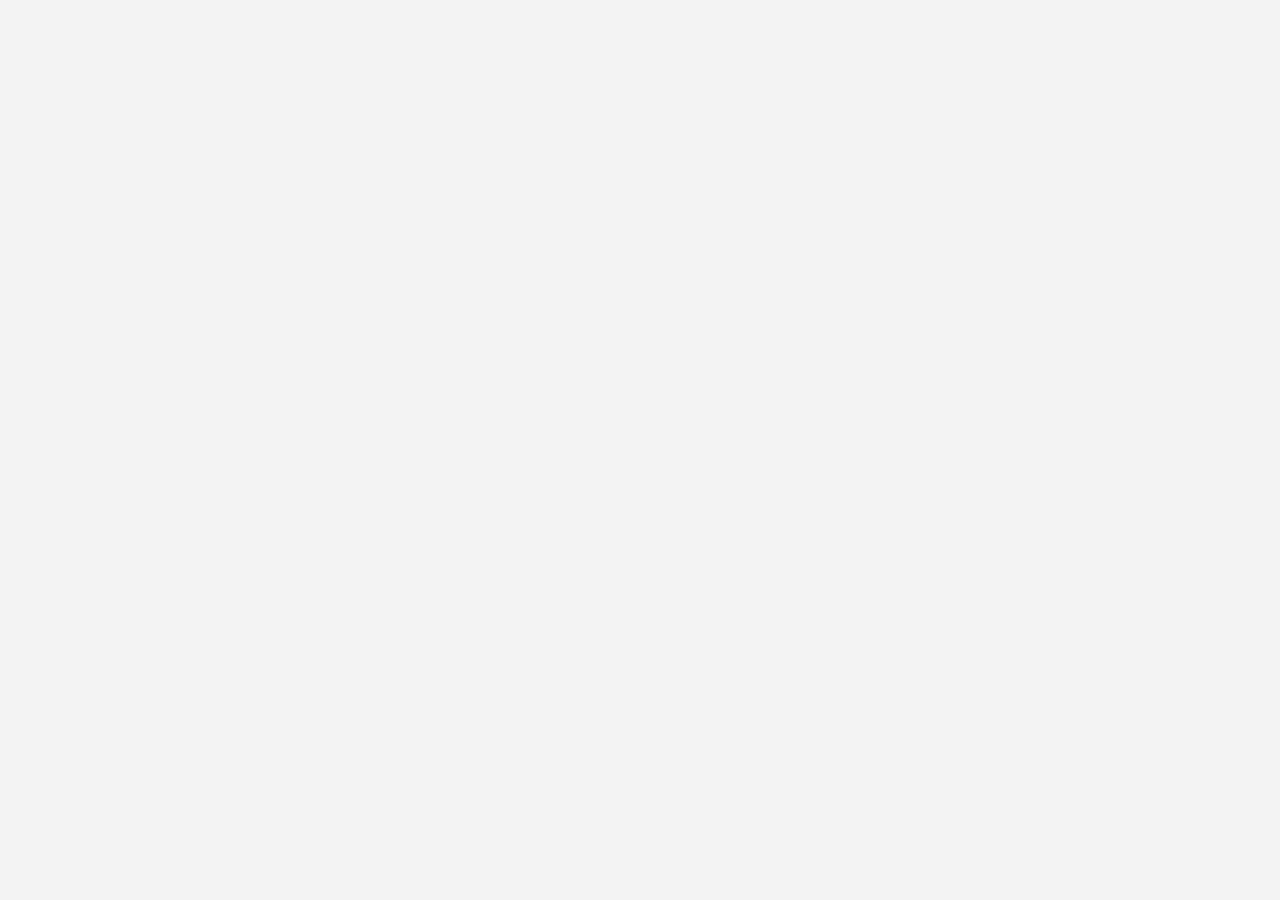
==== commit 8591df7c: "v2" ====
--- a/docs/index.html
+++ b/docs/index.html
@@ -1,15 +1,24 @@
-<!DOCTYPE html><html lang="en" data-beasties-container><head>
+<!doctype html>
+<html lang="en" data-beasties-container="">
+<head>
+  <meta charset="utf-8">
+
+  <title>JVM</title>
+
+  <base href="/myportafolio/">
+
+  <meta name="viewport" content="width=device-width, initial-scale=1">
+
+ <link rel="icon" type="image/png" href="assets/rabit.png">
+
+  <!-- Devicons -->
   <link rel="stylesheet" href="https://cdn.jsdelivr.net/gh/devicons/devicon@latest/devicon.min.css">
-  <meta charset="utf-8">
-  <title>Miportafolio</title>
-  <base href="/myportafolio/">
-  <meta name="viewport" content="width=device-width, initial-scale=1">
-  <link rel="icon" type="image/x-icon" href="favicon.ico">
-<style>@font-face{font-display:block;font-family:bootstrap-icons;src:url("./media/bootstrap-icons-CVBWLLHT.woff2?e34853135f9e39acf64315236852cd5a") format("woff2"),url("./media/bootstrap-icons-VQNJTM6Q.woff?e34853135f9e39acf64315236852cd5a") format("woff")}.bi:before{display:inline-block;font-family:bootstrap-icons!important;font-style:normal;font-weight:400!important;font-variant:normal;text-transform:none;line-height:1;vertical-align:-.125em;-webkit-font-smoothing:antialiased;-moz-osx-font-smoothing:grayscale}.bi-github:before{content:"\f3ed"}.bi-linkedin:before{content:"\f472"}.bi-whatsapp:before{content:"\f618"}.bi-filetype-css:before{content:"\f742"}.bi-filetype-html:before{content:"\f749"}.bi-filetype-js:before{content:"\f74c"}.bi-fire:before{content:"\f7f6"}html,body{margin:0;padding:0;background:#f3f3f3}
-</style><link rel="stylesheet" href="styles-NAMC7B5U.css" media="print" onload="this.media='all'"><noscript><link rel="stylesheet" href="styles-NAMC7B5U.css"></noscript><style ng-app-id="ng">[_nghost-ng-c2281831602]{display:block;font-family:Arial,Helvetica,sans-serif;color:#222}.linkedin[_ngcontent-ng-c2281831602]{background:linear-gradient(135deg,#0a66c2,#004182)}*[_ngcontent-ng-c2281831602]{box-sizing:border-box;margin:0;padding:0}html[_ngcontent-ng-c2281831602]{scroll-behavior:smooth}body[_ngcontent-ng-c2281831602]{background:#f3f3f3}.navbar[_ngcontent-ng-c2281831602]{position:sticky;top:0;z-index:1000;background:#fff;display:flex;justify-content:space-between;align-items:center;padding:22px 50px;box-shadow:0 2px 8px #0000000f}.logo[_ngcontent-ng-c2281831602]{font-size:1.9rem;font-weight:700;letter-spacing:.5px}.nav-links[_ngcontent-ng-c2281831602]{display:flex;align-items:center;gap:28px}.nav-links[_ngcontent-ng-c2281831602]   a[_ngcontent-ng-c2281831602]{text-decoration:none;color:#222;font-size:1rem;font-weight:500;position:relative;transition:.3s ease}.nav-links[_ngcontent-ng-c2281831602]   a[_ngcontent-ng-c2281831602]:hover{color:#000}.nav-links[_ngcontent-ng-c2281831602]   a.active[_ngcontent-ng-c2281831602]:after{content:"";position:absolute;width:100%;height:2px;background:#666;bottom:-8px;left:0}.contact-btn[_ngcontent-ng-c2281831602]{background:linear-gradient(to bottom,#2c2c2c,#0f0f0f);color:#fff!important;padding:12px 26px;border-radius:6px;box-shadow:0 3px 8px #0000002e}.hero[_ngcontent-ng-c2281831602]{min-height:520px;background:linear-gradient(#0f0f0f59,#0f0f0f59),radial-gradient(circle at right,#d9d9d9,#8b8b8b 35%,#4f4f4f 65%,#202020);display:flex;justify-content:center;align-items:center;text-align:center;padding:40px 20px}.hero-overlay[_ngcontent-ng-c2281831602]{max-width:1000px;color:#fff}.hero[_ngcontent-ng-c2281831602]   h1[_ngcontent-ng-c2281831602]{font-size:4.6rem;font-weight:800;margin-bottom:18px;line-height:1.1}.hero-line[_ngcontent-ng-c2281831602]{width:320px;height:2px;background:#ffffff73;margin:0 auto 18px}.hero[_ngcontent-ng-c2281831602]   p[_ngcontent-ng-c2281831602]{font-size:2rem;color:#e7e7e7;margin-bottom:34px}.hero-btn[_ngcontent-ng-c2281831602]{display:inline-block;background:linear-gradient(to bottom,#2b2b2b,#0e0e0e);color:#fff;text-decoration:none;padding:18px 46px;border-radius:8px;font-size:1.4rem;font-weight:700;box-shadow:0 6px 18px #00000038;transition:transform .25s ease,box-shadow .25s ease}.hero-btn[_ngcontent-ng-c2281831602]:hover{transform:translateY(-2px);box-shadow:0 10px 22px #00000040}.section[_ngcontent-ng-c2281831602]{max-width:1300px;margin:0 auto;padding:40px 40px 70px}.section-header[_ngcontent-ng-c2281831602]   h2[_ngcontent-ng-c2281831602]{font-size:2.2rem;font-weight:800;color:#222}.section-header[_ngcontent-ng-c2281831602]   p[_ngcontent-ng-c2281831602]{font-size:1.4rem;color:#666;margin-top:14px}.section-header.center[_ngcontent-ng-c2281831602]{text-align:center}.divider[_ngcontent-ng-c2281831602]{width:100%;height:1px;background:#d9d9d9;margin-top:10px}.contact-section[_ngcontent-ng-c2281831602]{background:#f7f7f7}.social-container[_ngcontent-ng-c2281831602]{display:flex;justify-content:center;gap:26px;flex-wrap:wrap;padding:26px 0 10px}.social-icon[_ngcontent-ng-c2281831602]{width:78px;height:78px;border-radius:50%;display:flex;align-items:center;justify-content:center;text-decoration:none;font-size:2.2rem;color:#fff;box-shadow:0 6px 12px #0000002e;transition:transform .25s ease}.social-icon[_ngcontent-ng-c2281831602]:hover{transform:translateY(-4px) scale(1.04)}.whatsapp[_ngcontent-ng-c2281831602]{background:linear-gradient(135deg,#46d66d,#168f3d)}.facebook[_ngcontent-ng-c2281831602]{background:linear-gradient(135deg,#3b5998,#1e3c84)}.instagram[_ngcontent-ng-c2281831602]{background:linear-gradient(135deg,#feda75,#fa7e1e,#d62976,#962fbf,#4f5bd5)}.tiktok[_ngcontent-ng-c2281831602]{background:linear-gradient(135deg,#111,#333)}.github[_ngcontent-ng-c2281831602]{background:linear-gradient(135deg,#2d2d2d,#000)}.portfolio-section[_ngcontent-ng-c2281831602]{background:#f3f3f3}.tabs[_ngcontent-ng-c2281831602]{display:flex;justify-content:center;gap:0;margin:30px 0 35px}.about-section[_ngcontent-ng-c2281831602]{background:#fff}.about-section[_ngcontent-ng-c2281831602]   .section-header[_ngcontent-ng-c2281831602]{max-width:850px;margin:0 auto}.services-section[_ngcontent-ng-c2281831602]{background:#f7f7f7}.services-grid[_ngcontent-ng-c2281831602]{display:grid;grid-template-columns:repeat(3,1fr);gap:26px;margin-top:40px}.service-card[_ngcontent-ng-c2281831602]{background:#fff;padding:35px 25px;border-radius:10px;text-align:center;box-shadow:0 3px 12px #00000014;transition:.25s ease}.service-card[_ngcontent-ng-c2281831602]:hover{transform:translateY(-6px);box-shadow:0 10px 18px #0000001f}.service-icon[_ngcontent-ng-c2281831602]{font-size:3rem;color:#222;margin-bottom:18px}.service-card[_ngcontent-ng-c2281831602]   h3[_ngcontent-ng-c2281831602]{font-size:1.5rem;margin-bottom:12px;color:#222}.service-card[_ngcontent-ng-c2281831602]   p[_ngcontent-ng-c2281831602]{font-size:1rem;color:#666;line-height:1.5}.tab-btn[_ngcontent-ng-c2281831602]{min-width:160px;padding:16px 28px;border:1px solid #d6d6d6;background:#efefef;color:#222;font-size:1.2rem;font-weight:700;cursor:pointer;transition:.25s ease}.tab-btn[_ngcontent-ng-c2281831602]:first-child{border-radius:6px 0 0 6px}.tab-btn[_ngcontent-ng-c2281831602]:last-child{border-radius:0 6px 6px 0}.tab-btn.active[_ngcontent-ng-c2281831602]{background:linear-gradient(to bottom,#2c2c2c,#0f0f0f);color:#fff;border-color:#1b1b1b}.projects-grid[_ngcontent-ng-c2281831602]{display:grid;grid-template-columns:repeat(3,1fr);gap:26px}.project-card[_ngcontent-ng-c2281831602]{background:#fff;border-radius:4px;overflow:hidden;box-shadow:0 3px 12px #00000014;transition:transform .25s ease,box-shadow .25s ease}.project-card[_ngcontent-ng-c2281831602]:hover{transform:translateY(-6px);box-shadow:0 10px 18px #0000001f}.project-image[_ngcontent-ng-c2281831602]{width:100%;height:280px;background:#ececec}.project-image[_ngcontent-ng-c2281831602]   img[_ngcontent-ng-c2281831602]{width:100%;height:100%;object-fit:cover;display:block}.project-info[_ngcontent-ng-c2281831602]{padding:20px;text-align:center}.project-info[_ngcontent-ng-c2281831602]   h3[_ngcontent-ng-c2281831602]{font-size:1.6rem;font-weight:500;color:#444}.skills-section[_ngcontent-ng-c2281831602]{background:#fff}.skills-grid[_ngcontent-ng-c2281831602]{display:grid;grid-template-columns:repeat(auto-fit,minmax(160px,1fr));gap:22px;margin-top:40px}.skill-card[_ngcontent-ng-c2281831602]{background:#f7f7f7;border-radius:14px;padding:25px 15px;text-align:center;box-shadow:0 3px 12px #00000014;transition:.25s ease}.skill-card[_ngcontent-ng-c2281831602]:hover{transform:translateY(-6px);background:#eee}.skill-card[_ngcontent-ng-c2281831602]   i[_ngcontent-ng-c2281831602]{display:block;font-size:2.4rem;margin-bottom:12px;color:#222}.skill-card[_ngcontent-ng-c2281831602]   span[_ngcontent-ng-c2281831602]{font-size:1.05rem;font-weight:700;color:#333}@media (max-width: 1100px){.hero[_ngcontent-ng-c2281831602]   h1[_ngcontent-ng-c2281831602]{font-size:3.4rem}.hero[_ngcontent-ng-c2281831602]   p[_ngcontent-ng-c2281831602]{font-size:1.6rem}.projects-grid[_ngcontent-ng-c2281831602]{grid-template-columns:repeat(2,1fr)}}@media (max-width: 768px){.navbar[_ngcontent-ng-c2281831602]{flex-direction:column;gap:18px;padding:20px}.services-grid[_ngcontent-ng-c2281831602]{grid-template-columns:1fr}.nav-links[_ngcontent-ng-c2281831602]{flex-wrap:wrap;justify-content:center;gap:16px}.hero[_ngcontent-ng-c2281831602]{min-height:420px}.hero[_ngcontent-ng-c2281831602]   h1[_ngcontent-ng-c2281831602]{font-size:2.4rem}.hero[_ngcontent-ng-c2281831602]   p[_ngcontent-ng-c2281831602]{font-size:1.2rem}.hero-line[_ngcontent-ng-c2281831602]{width:200px}.section[_ngcontent-ng-c2281831602]{padding:30px 20px 50px}.projects-grid[_ngcontent-ng-c2281831602]{grid-template-columns:1fr}.project-image[_ngcontent-ng-c2281831602]{height:230px}.social-icon[_ngcontent-ng-c2281831602]{width:68px;height:68px;font-size:1.8rem}}</style></head>
-<body><!--nghm--><script type="text/javascript" id="ng-event-dispatch-contract">(()=>{function p(t,n,r,o,e,i,f,m){return{eventType:t,event:n,targetElement:r,eic:o,timeStamp:e,eia:i,eirp:f,eiack:m}}function u(t){let n=[],r=e=>{n.push(e)};return{c:t,q:n,et:[],etc:[],d:r,h:e=>{r(p(e.type,e,e.target,t,Date.now()))}}}function s(t,n,r){for(let o=0;o<n.length;o++){let e=n[o];(r?t.etc:t.et).push(e),t.c.addEventListener(e,t.h,r)}}function c(t,n,r,o,e=window){let i=u(t);e._ejsas||(e._ejsas={}),e._ejsas[n]=i,s(i,r),s(i,o,!0)}window.__jsaction_bootstrap=c;})();
-</script><script>window.__jsaction_bootstrap(document.body,"ng",["click"],[]);</script>
-  <app-root ng-version="19.2.20" _nghost-ng-c2281831602 ngh="0" ng-server-context="ssg"><header _ngcontent-ng-c2281831602 class="navbar"><div _ngcontent-ng-c2281831602 class="logo">JOSUE EMANUEL VARGUEZ MARIN</div><nav _ngcontent-ng-c2281831602 class="nav-links"><a _ngcontent-ng-c2281831602 href="#inicio" class="active">Inicio</a><a _ngcontent-ng-c2281831602 href="#sobre-mi">Sobre Mí</a><a _ngcontent-ng-c2281831602 href="#habilidades">Habilidades</a><a _ngcontent-ng-c2281831602 href="#portafolio">Portafolio</a><a _ngcontent-ng-c2281831602 href="#contacto" class="contact-btn">Contacto</a></nav></header><main _ngcontent-ng-c2281831602><section _ngcontent-ng-c2281831602 id="inicio" class="hero"><div _ngcontent-ng-c2281831602 class="hero-overlay"><h1 _ngcontent-ng-c2281831602>Desarrollador web.</h1><div _ngcontent-ng-c2281831602 class="hero-line"></div><a _ngcontent-ng-c2281831602 href="#contacto" class="hero-btn">Contáctame</a></div></section><section _ngcontent-ng-c2281831602 id="sobre-mi" class="section about-section"><div _ngcontent-ng-c2281831602 class="section-header center"><h2 _ngcontent-ng-c2281831602>SOBRE MÍ</h2><div _ngcontent-ng-c2281831602 class="divider"></div><p _ngcontent-ng-c2281831602> Soy Josue Emanuel Varguez Marin, estudiante de Ingeniería en Sistemas Computacionales y autodidacta en el aprendizaje de nuevas tecnologías del mercado actual. Soy desarrollador web utilizando el framework Angular, el cual trabaja con TypeScript, CSS y HTML. También me dedico al desarrollo de aplicaciones móviles usando el framework Flutter y el lenguaje Dart. Además, estoy iniciando en el mundo del desarrollo de videojuegos utilizando Unity como motor gráfico. Y hay un frase que me simpre repito y dice: "No se, pero ahorita aprendo" </p></div></section><section _ngcontent-ng-c2281831602 id="habilidades" class="section skills-section"><div _ngcontent-ng-c2281831602 class="section-header center"><h2 _ngcontent-ng-c2281831602>TECNOLOGÍAS</h2><div _ngcontent-ng-c2281831602 class="divider"></div><p _ngcontent-ng-c2281831602>Herramientas y lenguajes que he usado en mis proyectos</p></div><div _ngcontent-ng-c2281831602 class="skills-grid"><div _ngcontent-ng-c2281831602 class="skill-card"><i _ngcontent-ng-c2281831602 class="bi bi-filetype-html"></i><span _ngcontent-ng-c2281831602>HTML</span></div><div _ngcontent-ng-c2281831602 class="skill-card"><i _ngcontent-ng-c2281831602 class="bi bi-filetype-css"></i><span _ngcontent-ng-c2281831602>CSS</span></div><div _ngcontent-ng-c2281831602 class="skill-card"><i _ngcontent-ng-c2281831602 class="bi bi-filetype-js"></i><span _ngcontent-ng-c2281831602>JavaScript</span></div><div _ngcontent-ng-c2281831602 class="skill-card"><i _ngcontent-ng-c2281831602 class="devicon-typescript-plain colored"></i><span _ngcontent-ng-c2281831602>TypeScript</span></div><div _ngcontent-ng-c2281831602 class="skill-card"><i _ngcontent-ng-c2281831602 class="devicon-postgresql-plain colored"></i><span _ngcontent-ng-c2281831602>PostgreSQL</span></div><div _ngcontent-ng-c2281831602 class="skill-card"><i _ngcontent-ng-c2281831602 class="devicon-mysql-plain colored"></i><span _ngcontent-ng-c2281831602>MySQL</span></div><div _ngcontent-ng-c2281831602 class="skill-card"><i _ngcontent-ng-c2281831602 class="bi bi-fire"></i><span _ngcontent-ng-c2281831602>Firebase</span></div><div _ngcontent-ng-c2281831602 class="skill-card"><i _ngcontent-ng-c2281831602 class="devicon-python-plain colored"></i><span _ngcontent-ng-c2281831602>Python / Flask</span></div><div _ngcontent-ng-c2281831602 class="skill-card"><i _ngcontent-ng-c2281831602 class="devicon-java-plain colored"></i><span _ngcontent-ng-c2281831602>Java</span></div><div _ngcontent-ng-c2281831602 class="skill-card"><i _ngcontent-ng-c2281831602 class="devicon-flutter-plain colored"></i><span _ngcontent-ng-c2281831602>Flutter / Dart </span></div><div _ngcontent-ng-c2281831602 class="skill-card"><i _ngcontent-ng-c2281831602 class="devicon-angularjs-plain colored"></i><span _ngcontent-ng-c2281831602>Angular</span></div><div _ngcontent-ng-c2281831602 class="skill-card"><i _ngcontent-ng-c2281831602 class="devicon-unity-plain colored"></i><span _ngcontent-ng-c2281831602>Unity</span></div></div></section><section _ngcontent-ng-c2281831602 id="portafolio" class="section portfolio-section"><div _ngcontent-ng-c2281831602 class="section-header center"><h2 _ngcontent-ng-c2281831602>MIS PROYECTOS</h2><div _ngcontent-ng-c2281831602 class="divider"></div><p _ngcontent-ng-c2281831602>Algunos de mis trabajos recientes</p></div><div _ngcontent-ng-c2281831602 class="tabs"><button _ngcontent-ng-c2281831602 class="tab-btn active" jsaction="click:;"> WEB </button></div><div _ngcontent-ng-c2281831602 class="projects-grid"><article _ngcontent-ng-c2281831602 class="project-card"><a _ngcontent-ng-c2281831602 target="_blank" rel="noopener noreferrer" class="project-link" href="https://josueevm.github.io/DINOSPIZZA/menu"><div _ngcontent-ng-c2281831602 class="project-image"><img _ngcontent-ng-c2281831602 src="assets/projects/imagen1.png" alt="DinosPizzas"></div></a><div _ngcontent-ng-c2281831602 class="project-info"><h3 _ngcontent-ng-c2281831602>DinosPizzas</h3></div></article><article _ngcontent-ng-c2281831602 class="project-card"><a _ngcontent-ng-c2281831602 target="_blank" rel="noopener noreferrer" class="project-link" href="https://josueevm.github.io/Herbolario/"><div _ngcontent-ng-c2281831602 class="project-image"><img _ngcontent-ng-c2281831602 src="assets/projects/imagen2.png" alt="Herbolario"></div></a><div _ngcontent-ng-c2281831602 class="project-info"><h3 _ngcontent-ng-c2281831602>Herbolario</h3></div></article><article _ngcontent-ng-c2281831602 class="project-card"><a _ngcontent-ng-c2281831602 target="_blank" rel="noopener noreferrer" class="project-link" href="https://josueevm.github.io/MODALE/"><div _ngcontent-ng-c2281831602 class="project-image"><img _ngcontent-ng-c2281831602 src="assets/projects/imagen3.png" alt="Modale"></div></a><div _ngcontent-ng-c2281831602 class="project-info"><h3 _ngcontent-ng-c2281831602>Modale</h3></div></article><!----></div></section><section _ngcontent-ng-c2281831602 id="contacto" class="section contact-section"><div _ngcontent-ng-c2281831602 class="section-header center"><h2 _ngcontent-ng-c2281831602>CONTACTO</h2><div _ngcontent-ng-c2281831602 class="divider"></div><p _ngcontent-ng-c2281831602></p></div><div _ngcontent-ng-c2281831602 class="social-container"><a _ngcontent-ng-c2281831602 target="_blank" rel="noopener noreferrer" class="social-icon whatsapp" href="https://wa.me/529961080106" title="WhatsApp" aria-label="WhatsApp"><i _ngcontent-ng-c2281831602 class="bi bi-whatsapp"></i></a><a _ngcontent-ng-c2281831602 target="_blank" rel="noopener noreferrer" class="social-icon linkedin" href="https://www.linkedin.com/in/josue-emanuel-varguez-marin-5871253b2" title="LinkedIn" aria-label="LinkedIn"><i _ngcontent-ng-c2281831602 class="bi bi-linkedin"></i></a><a _ngcontent-ng-c2281831602 target="_blank" rel="noopener noreferrer" class="social-icon github" href="https://github.com/JOSUEEVM" title="GitHub" aria-label="GitHub"><i _ngcontent-ng-c2281831602 class="bi bi-github"></i></a><!----></div></section></main></app-root>
-<script src="polyfills-B6TNHZQ6.js" type="module"></script><script src="main-ZNXSJP2V.js" type="module"></script>
 
-<script id="ng-state" type="application/json">{"__nghData__":[{"t":{"96":"t0","104":"t1"},"c":{"96":[{"i":"t0","r":1,"x":3}],"104":[{"i":"t1","r":1,"x":3}]}}]}</script></body></html>+  <!-- Font Awesome -->
+  <link rel="stylesheet" href="https://cdnjs.cloudflare.com/ajax/libs/font-awesome/6.5.0/css/all.min.css">
+<style>html,body{margin:0;padding:0;background:#f3f3f3;overflow-x:hidden}</style><link rel="stylesheet" href="styles-RL4NR6LM.css" media="print" onload="this.media='all'"><noscript><link rel="stylesheet" href="styles-RL4NR6LM.css"></noscript></head>
+
+<body ngcm="">
+  <app-root></app-root>
+<script src="polyfills-B6TNHZQ6.js" type="module"></script><script src="main-KDUCLWFG.js" type="module"></script></body>
+</html>
--- a/docs/styles-RL4NR6LM.css
+++ b/docs/styles-RL4NR6LM.css
@@ -0,0 +1 @@
+@font-face{font-display:block;font-family:bootstrap-icons;src:url("./media/bootstrap-icons-CVBWLLHT.woff2?e34853135f9e39acf64315236852cd5a") format("woff2"),url("./media/bootstrap-icons-VQNJTM6Q.woff?e34853135f9e39acf64315236852cd5a") format("woff")}.bi:before,[class^=bi-]:before,[class*=" bi-"]:before{display:inline-block;font-family:bootstrap-icons!important;font-style:normal;font-weight:400!important;font-variant:normal;text-transform:none;line-height:1;vertical-align:-.125em;-webkit-font-smoothing:antialiased;-moz-osx-font-smoothing:grayscale}.bi-123:before{content:"\f67f"}.bi-alarm-fill:before{content:"\f101"}.bi-alarm:before{content:"\f102"}.bi-align-bottom:before{content:"\f103"}.bi-align-center:before{content:"\f104"}.bi-align-end:before{content:"\f105"}.bi-align-middle:before{content:"\f106"}.bi-align-start:before{content:"\f107"}.bi-align-top:before{content:"\f108"}.bi-alt:before{content:"\f109"}.bi-app-indicator:before{content:"\f10a"}.bi-app:before{content:"\f10b"}.bi-archive-fill:before{content:"\f10c"}.bi-archive:before{content:"\f10d"}.bi-arrow-90deg-down:before{content:"\f10e"}.bi-arrow-90deg-left:before{content:"\f10f"}.bi-arrow-90deg-right:before{content:"\f110"}.bi-arrow-90deg-up:before{content:"\f111"}.bi-arrow-bar-down:before{content:"\f112"}.bi-arrow-bar-left:before{content:"\f113"}.bi-arrow-bar-right:before{content:"\f114"}.bi-arrow-bar-up:before{content:"\f115"}.bi-arrow-clockwise:before{content:"\f116"}.bi-arrow-counterclockwise:before{content:"\f117"}.bi-arrow-down-circle-fill:before{content:"\f118"}.bi-arrow-down-circle:before{content:"\f119"}.bi-arrow-down-left-circle-fill:before{content:"\f11a"}.bi-arrow-down-left-circle:before{content:"\f11b"}.bi-arrow-down-left-square-fill:before{content:"\f11c"}.bi-arrow-down-left-square:before{content:"\f11d"}.bi-arrow-down-left:before{content:"\f11e"}.bi-arrow-down-right-circle-fill:before{content:"\f11f"}.bi-arrow-down-right-circle:before{content:"\f120"}.bi-arrow-down-right-square-fill:before{content:"\f121"}.bi-arrow-down-right-square:before{content:"\f122"}.bi-arrow-down-right:before{content:"\f123"}.bi-arrow-down-short:before{content:"\f124"}.bi-arrow-down-square-fill:before{content:"\f125"}.bi-arrow-down-square:before{content:"\f126"}.bi-arrow-down-up:before{content:"\f127"}.bi-arrow-down:before{content:"\f128"}.bi-arrow-left-circle-fill:before{content:"\f129"}.bi-arrow-left-circle:before{content:"\f12a"}.bi-arrow-left-right:before{content:"\f12b"}.bi-arrow-left-short:before{content:"\f12c"}.bi-arrow-left-square-fill:before{content:"\f12d"}.bi-arrow-left-square:before{content:"\f12e"}.bi-arrow-left:before{content:"\f12f"}.bi-arrow-repeat:before{content:"\f130"}.bi-arrow-return-left:before{content:"\f131"}.bi-arrow-return-right:before{content:"\f132"}.bi-arrow-right-circle-fill:before{content:"\f133"}.bi-arrow-right-circle:before{content:"\f134"}.bi-arrow-right-short:before{content:"\f135"}.bi-arrow-right-square-fill:before{content:"\f136"}.bi-arrow-right-square:before{content:"\f137"}.bi-arrow-right:before{content:"\f138"}.bi-arrow-up-circle-fill:before{content:"\f139"}.bi-arrow-up-circle:before{content:"\f13a"}.bi-arrow-up-left-circle-fill:before{content:"\f13b"}.bi-arrow-up-left-circle:before{content:"\f13c"}.bi-arrow-up-left-square-fill:before{content:"\f13d"}.bi-arrow-up-left-square:before{content:"\f13e"}.bi-arrow-up-left:before{content:"\f13f"}.bi-arrow-up-right-circle-fill:before{content:"\f140"}.bi-arrow-up-right-circle:before{content:"\f141"}.bi-arrow-up-right-square-fill:before{content:"\f142"}.bi-arrow-up-right-square:before{content:"\f143"}.bi-arrow-up-right:before{content:"\f144"}.bi-arrow-up-short:before{content:"\f145"}.bi-arrow-up-square-fill:before{content:"\f146"}.bi-arrow-up-square:before{content:"\f147"}.bi-arrow-up:before{content:"\f148"}.bi-arrows-angle-contract:before{content:"\f149"}.bi-arrows-angle-expand:before{content:"\f14a"}.bi-arrows-collapse:before{content:"\f14b"}.bi-arrows-expand:before{content:"\f14c"}.bi-arrows-fullscreen:before{content:"\f14d"}.bi-arrows-move:before{content:"\f14e"}.bi-aspect-ratio-fill:before{content:"\f14f"}.bi-aspect-ratio:before{content:"\f150"}.bi-asterisk:before{content:"\f151"}.bi-at:before{content:"\f152"}.bi-award-fill:before{content:"\f153"}.bi-award:before{content:"\f154"}.bi-back:before{content:"\f155"}.bi-backspace-fill:before{content:"\f156"}.bi-backspace-reverse-fill:before{content:"\f157"}.bi-backspace-reverse:before{content:"\f158"}.bi-backspace:before{content:"\f159"}.bi-badge-3d-fill:before{content:"\f15a"}.bi-badge-3d:before{content:"\f15b"}.bi-badge-4k-fill:before{content:"\f15c"}.bi-badge-4k:before{content:"\f15d"}.bi-badge-8k-fill:before{content:"\f15e"}.bi-badge-8k:before{content:"\f15f"}.bi-badge-ad-fill:before{content:"\f160"}.bi-badge-ad:before{content:"\f161"}.bi-badge-ar-fill:before{content:"\f162"}.bi-badge-ar:before{content:"\f163"}.bi-badge-cc-fill:before{content:"\f164"}.bi-badge-cc:before{content:"\f165"}.bi-badge-hd-fill:before{content:"\f166"}.bi-badge-hd:before{content:"\f167"}.bi-badge-tm-fill:before{content:"\f168"}.bi-badge-tm:before{content:"\f169"}.bi-badge-vo-fill:before{content:"\f16a"}.bi-badge-vo:before{content:"\f16b"}.bi-badge-vr-fill:before{content:"\f16c"}.bi-badge-vr:before{content:"\f16d"}.bi-badge-wc-fill:before{content:"\f16e"}.bi-badge-wc:before{content:"\f16f"}.bi-bag-check-fill:before{content:"\f170"}.bi-bag-check:before{content:"\f171"}.bi-bag-dash-fill:before{content:"\f172"}.bi-bag-dash:before{content:"\f173"}.bi-bag-fill:before{content:"\f174"}.bi-bag-plus-fill:before{content:"\f175"}.bi-bag-plus:before{content:"\f176"}.bi-bag-x-fill:before{content:"\f177"}.bi-bag-x:before{content:"\f178"}.bi-bag:before{content:"\f179"}.bi-bar-chart-fill:before{content:"\f17a"}.bi-bar-chart-line-fill:before{content:"\f17b"}.bi-bar-chart-line:before{content:"\f17c"}.bi-bar-chart-steps:before{content:"\f17d"}.bi-bar-chart:before{content:"\f17e"}.bi-basket-fill:before{content:"\f17f"}.bi-basket:before{content:"\f180"}.bi-basket2-fill:before{content:"\f181"}.bi-basket2:before{content:"\f182"}.bi-basket3-fill:before{content:"\f183"}.bi-basket3:before{content:"\f184"}.bi-battery-charging:before{content:"\f185"}.bi-battery-full:before{content:"\f186"}.bi-battery-half:before{content:"\f187"}.bi-battery:before{content:"\f188"}.bi-bell-fill:before{content:"\f189"}.bi-bell:before{content:"\f18a"}.bi-bezier:before{content:"\f18b"}.bi-bezier2:before{content:"\f18c"}.bi-bicycle:before{content:"\f18d"}.bi-binoculars-fill:before{content:"\f18e"}.bi-binoculars:before{content:"\f18f"}.bi-blockquote-left:before{content:"\f190"}.bi-blockquote-right:before{content:"\f191"}.bi-book-fill:before{content:"\f192"}.bi-book-half:before{content:"\f193"}.bi-book:before{content:"\f194"}.bi-bookmark-check-fill:before{content:"\f195"}.bi-bookmark-check:before{content:"\f196"}.bi-bookmark-dash-fill:before{content:"\f197"}.bi-bookmark-dash:before{content:"\f198"}.bi-bookmark-fill:before{content:"\f199"}.bi-bookmark-heart-fill:before{content:"\f19a"}.bi-bookmark-heart:before{content:"\f19b"}.bi-bookmark-plus-fill:before{content:"\f19c"}.bi-bookmark-plus:before{content:"\f19d"}.bi-bookmark-star-fill:before{content:"\f19e"}.bi-bookmark-star:before{content:"\f19f"}.bi-bookmark-x-fill:before{content:"\f1a0"}.bi-bookmark-x:before{content:"\f1a1"}.bi-bookmark:before{content:"\f1a2"}.bi-bookmarks-fill:before{content:"\f1a3"}.bi-bookmarks:before{content:"\f1a4"}.bi-bookshelf:before{content:"\f1a5"}.bi-bootstrap-fill:before{content:"\f1a6"}.bi-bootstrap-reboot:before{content:"\f1a7"}.bi-bootstrap:before{content:"\f1a8"}.bi-border-all:before{content:"\f1a9"}.bi-border-bottom:before{content:"\f1aa"}.bi-border-center:before{content:"\f1ab"}.bi-border-inner:before{content:"\f1ac"}.bi-border-left:before{content:"\f1ad"}.bi-border-middle:before{content:"\f1ae"}.bi-border-outer:before{content:"\f1af"}.bi-border-right:before{content:"\f1b0"}.bi-border-style:before{content:"\f1b1"}.bi-border-top:before{content:"\f1b2"}.bi-border-width:before{content:"\f1b3"}.bi-border:before{content:"\f1b4"}.bi-bounding-box-circles:before{content:"\f1b5"}.bi-bounding-box:before{content:"\f1b6"}.bi-box-arrow-down-left:before{content:"\f1b7"}.bi-box-arrow-down-right:before{content:"\f1b8"}.bi-box-arrow-down:before{content:"\f1b9"}.bi-box-arrow-in-down-left:before{content:"\f1ba"}.bi-box-arrow-in-down-right:before{content:"\f1bb"}.bi-box-arrow-in-down:before{content:"\f1bc"}.bi-box-arrow-in-left:before{content:"\f1bd"}.bi-box-arrow-in-right:before{content:"\f1be"}.bi-box-arrow-in-up-left:before{content:"\f1bf"}.bi-box-arrow-in-up-right:before{content:"\f1c0"}.bi-box-arrow-in-up:before{content:"\f1c1"}.bi-box-arrow-left:before{content:"\f1c2"}.bi-box-arrow-right:before{content:"\f1c3"}.bi-box-arrow-up-left:before{content:"\f1c4"}.bi-box-arrow-up-right:before{content:"\f1c5"}.bi-box-arrow-up:before{content:"\f1c6"}.bi-box-seam:before{content:"\f1c7"}.bi-box:before{content:"\f1c8"}.bi-braces:before{content:"\f1c9"}.bi-bricks:before{content:"\f1ca"}.bi-briefcase-fill:before{content:"\f1cb"}.bi-briefcase:before{content:"\f1cc"}.bi-brightness-alt-high-fill:before{content:"\f1cd"}.bi-brightness-alt-high:before{content:"\f1ce"}.bi-brightness-alt-low-fill:before{content:"\f1cf"}.bi-brightness-alt-low:before{content:"\f1d0"}.bi-brightness-high-fill:before{content:"\f1d1"}.bi-brightness-high:before{content:"\f1d2"}.bi-brightness-low-fill:before{content:"\f1d3"}.bi-brightness-low:before{content:"\f1d4"}.bi-broadcast-pin:before{content:"\f1d5"}.bi-broadcast:before{content:"\f1d6"}.bi-brush-fill:before{content:"\f1d7"}.bi-brush:before{content:"\f1d8"}.bi-bucket-fill:before{content:"\f1d9"}.bi-bucket:before{content:"\f1da"}.bi-bug-fill:before{content:"\f1db"}.bi-bug:before{content:"\f1dc"}.bi-building:before{content:"\f1dd"}.bi-bullseye:before{content:"\f1de"}.bi-calculator-fill:before{content:"\f1df"}.bi-calculator:before{content:"\f1e0"}.bi-calendar-check-fill:before{content:"\f1e1"}.bi-calendar-check:before{content:"\f1e2"}.bi-calendar-date-fill:before{content:"\f1e3"}.bi-calendar-date:before{content:"\f1e4"}.bi-calendar-day-fill:before{content:"\f1e5"}.bi-calendar-day:before{content:"\f1e6"}.bi-calendar-event-fill:before{content:"\f1e7"}.bi-calendar-event:before{content:"\f1e8"}.bi-calendar-fill:before{content:"\f1e9"}.bi-calendar-minus-fill:before{content:"\f1ea"}.bi-calendar-minus:before{content:"\f1eb"}.bi-calendar-month-fill:before{content:"\f1ec"}.bi-calendar-month:before{content:"\f1ed"}.bi-calendar-plus-fill:before{content:"\f1ee"}.bi-calendar-plus:before{content:"\f1ef"}.bi-calendar-range-fill:before{content:"\f1f0"}.bi-calendar-range:before{content:"\f1f1"}.bi-calendar-week-fill:before{content:"\f1f2"}.bi-calendar-week:before{content:"\f1f3"}.bi-calendar-x-fill:before{content:"\f1f4"}.bi-calendar-x:before{content:"\f1f5"}.bi-calendar:before{content:"\f1f6"}.bi-calendar2-check-fill:before{content:"\f1f7"}.bi-calendar2-check:before{content:"\f1f8"}.bi-calendar2-date-fill:before{content:"\f1f9"}.bi-calendar2-date:before{content:"\f1fa"}.bi-calendar2-day-fill:before{content:"\f1fb"}.bi-calendar2-day:before{content:"\f1fc"}.bi-calendar2-event-fill:before{content:"\f1fd"}.bi-calendar2-event:before{content:"\f1fe"}.bi-calendar2-fill:before{content:"\f1ff"}.bi-calendar2-minus-fill:before{content:"\f200"}.bi-calendar2-minus:before{content:"\f201"}.bi-calendar2-month-fill:before{content:"\f202"}.bi-calendar2-month:before{content:"\f203"}.bi-calendar2-plus-fill:before{content:"\f204"}.bi-calendar2-plus:before{content:"\f205"}.bi-calendar2-range-fill:before{content:"\f206"}.bi-calendar2-range:before{content:"\f207"}.bi-calendar2-week-fill:before{content:"\f208"}.bi-calendar2-week:before{content:"\f209"}.bi-calendar2-x-fill:before{content:"\f20a"}.bi-calendar2-x:before{content:"\f20b"}.bi-calendar2:before{content:"\f20c"}.bi-calendar3-event-fill:before{content:"\f20d"}.bi-calendar3-event:before{content:"\f20e"}.bi-calendar3-fill:before{content:"\f20f"}.bi-calendar3-range-fill:before{content:"\f210"}.bi-calendar3-range:before{content:"\f211"}.bi-calendar3-week-fill:before{content:"\f212"}.bi-calendar3-week:before{content:"\f213"}.bi-calendar3:before{content:"\f214"}.bi-calendar4-event:before{content:"\f215"}.bi-calendar4-range:before{content:"\f216"}.bi-calendar4-week:before{content:"\f217"}.bi-calendar4:before{content:"\f218"}.bi-camera-fill:before{content:"\f219"}.bi-camera-reels-fill:before{content:"\f21a"}.bi-camera-reels:before{content:"\f21b"}.bi-camera-video-fill:before{content:"\f21c"}.bi-camera-video-off-fill:before{content:"\f21d"}.bi-camera-video-off:before{content:"\f21e"}.bi-camera-video:before{content:"\f21f"}.bi-camera:before{content:"\f220"}.bi-camera2:before{content:"\f221"}.bi-capslock-fill:before{content:"\f222"}.bi-capslock:before{content:"\f223"}.bi-card-checklist:before{content:"\f224"}.bi-card-heading:before{content:"\f225"}.bi-card-image:before{content:"\f226"}.bi-card-list:before{content:"\f227"}.bi-card-text:before{content:"\f228"}.bi-caret-down-fill:before{content:"\f229"}.bi-caret-down-square-fill:before{content:"\f22a"}.bi-caret-down-square:before{content:"\f22b"}.bi-caret-down:before{content:"\f22c"}.bi-caret-left-fill:before{content:"\f22d"}.bi-caret-left-square-fill:before{content:"\f22e"}.bi-caret-left-square:before{content:"\f22f"}.bi-caret-left:before{content:"\f230"}.bi-caret-right-fill:before{content:"\f231"}.bi-caret-right-square-fill:before{content:"\f232"}.bi-caret-right-square:before{content:"\f233"}.bi-caret-right:before{content:"\f234"}.bi-caret-up-fill:before{content:"\f235"}.bi-caret-up-square-fill:before{content:"\f236"}.bi-caret-up-square:before{content:"\f237"}.bi-caret-up:before{content:"\f238"}.bi-cart-check-fill:before{content:"\f239"}.bi-cart-check:before{content:"\f23a"}.bi-cart-dash-fill:before{content:"\f23b"}.bi-cart-dash:before{content:"\f23c"}.bi-cart-fill:before{content:"\f23d"}.bi-cart-plus-fill:before{content:"\f23e"}.bi-cart-plus:before{content:"\f23f"}.bi-cart-x-fill:before{content:"\f240"}.bi-cart-x:before{content:"\f241"}.bi-cart:before{content:"\f242"}.bi-cart2:before{content:"\f243"}.bi-cart3:before{content:"\f244"}.bi-cart4:before{content:"\f245"}.bi-cash-stack:before{content:"\f246"}.bi-cash:before{content:"\f247"}.bi-cast:before{content:"\f248"}.bi-chat-dots-fill:before{content:"\f249"}.bi-chat-dots:before{content:"\f24a"}.bi-chat-fill:before{content:"\f24b"}.bi-chat-left-dots-fill:before{content:"\f24c"}.bi-chat-left-dots:before{content:"\f24d"}.bi-chat-left-fill:before{content:"\f24e"}.bi-chat-left-quote-fill:before{content:"\f24f"}.bi-chat-left-quote:before{content:"\f250"}.bi-chat-left-text-fill:before{content:"\f251"}.bi-chat-left-text:before{content:"\f252"}.bi-chat-left:before{content:"\f253"}.bi-chat-quote-fill:before{content:"\f254"}.bi-chat-quote:before{content:"\f255"}.bi-chat-right-dots-fill:before{content:"\f256"}.bi-chat-right-dots:before{content:"\f257"}.bi-chat-right-fill:before{content:"\f258"}.bi-chat-right-quote-fill:before{content:"\f259"}.bi-chat-right-quote:before{content:"\f25a"}.bi-chat-right-text-fill:before{content:"\f25b"}.bi-chat-right-text:before{content:"\f25c"}.bi-chat-right:before{content:"\f25d"}.bi-chat-square-dots-fill:before{content:"\f25e"}.bi-chat-square-dots:before{content:"\f25f"}.bi-chat-square-fill:before{content:"\f260"}.bi-chat-square-quote-fill:before{content:"\f261"}.bi-chat-square-quote:before{content:"\f262"}.bi-chat-square-text-fill:before{content:"\f263"}.bi-chat-square-text:before{content:"\f264"}.bi-chat-square:before{content:"\f265"}.bi-chat-text-fill:before{content:"\f266"}.bi-chat-text:before{content:"\f267"}.bi-chat:before{content:"\f268"}.bi-check-all:before{content:"\f269"}.bi-check-circle-fill:before{content:"\f26a"}.bi-check-circle:before{content:"\f26b"}.bi-check-square-fill:before{content:"\f26c"}.bi-check-square:before{content:"\f26d"}.bi-check:before{content:"\f26e"}.bi-check2-all:before{content:"\f26f"}.bi-check2-circle:before{content:"\f270"}.bi-check2-square:before{content:"\f271"}.bi-check2:before{content:"\f272"}.bi-chevron-bar-contract:before{content:"\f273"}.bi-chevron-bar-down:before{content:"\f274"}.bi-chevron-bar-expand:before{content:"\f275"}.bi-chevron-bar-left:before{content:"\f276"}.bi-chevron-bar-right:before{content:"\f277"}.bi-chevron-bar-up:before{content:"\f278"}.bi-chevron-compact-down:before{content:"\f279"}.bi-chevron-compact-left:before{content:"\f27a"}.bi-chevron-compact-right:before{content:"\f27b"}.bi-chevron-compact-up:before{content:"\f27c"}.bi-chevron-contract:before{content:"\f27d"}.bi-chevron-double-down:before{content:"\f27e"}.bi-chevron-double-left:before{content:"\f27f"}.bi-chevron-double-right:before{content:"\f280"}.bi-chevron-double-up:before{content:"\f281"}.bi-chevron-down:before{content:"\f282"}.bi-chevron-expand:before{content:"\f283"}.bi-chevron-left:before{content:"\f284"}.bi-chevron-right:before{content:"\f285"}.bi-chevron-up:before{content:"\f286"}.bi-circle-fill:before{content:"\f287"}.bi-circle-half:before{content:"\f288"}.bi-circle-square:before{content:"\f289"}.bi-circle:before{content:"\f28a"}.bi-clipboard-check:before{content:"\f28b"}.bi-clipboard-data:before{content:"\f28c"}.bi-clipboard-minus:before{content:"\f28d"}.bi-clipboard-plus:before{content:"\f28e"}.bi-clipboard-x:before{content:"\f28f"}.bi-clipboard:before{content:"\f290"}.bi-clock-fill:before{content:"\f291"}.bi-clock-history:before{content:"\f292"}.bi-clock:before{content:"\f293"}.bi-cloud-arrow-down-fill:before{content:"\f294"}.bi-cloud-arrow-down:before{content:"\f295"}.bi-cloud-arrow-up-fill:before{content:"\f296"}.bi-cloud-arrow-up:before{content:"\f297"}.bi-cloud-check-fill:before{content:"\f298"}.bi-cloud-check:before{content:"\f299"}.bi-cloud-download-fill:before{content:"\f29a"}.bi-cloud-download:before{content:"\f29b"}.bi-cloud-drizzle-fill:before{content:"\f29c"}.bi-cloud-drizzle:before{content:"\f29d"}.bi-cloud-fill:before{content:"\f29e"}.bi-cloud-fog-fill:before{content:"\f29f"}.bi-cloud-fog:before{content:"\f2a0"}.bi-cloud-fog2-fill:before{content:"\f2a1"}.bi-cloud-fog2:before{content:"\f2a2"}.bi-cloud-hail-fill:before{content:"\f2a3"}.bi-cloud-hail:before{content:"\f2a4"}.bi-cloud-haze-fill:before{content:"\f2a6"}.bi-cloud-haze:before{content:"\f2a7"}.bi-cloud-haze2-fill:before{content:"\f2a8"}.bi-cloud-lightning-fill:before{content:"\f2a9"}.bi-cloud-lightning-rain-fill:before{content:"\f2aa"}.bi-cloud-lightning-rain:before{content:"\f2ab"}.bi-cloud-lightning:before{content:"\f2ac"}.bi-cloud-minus-fill:before{content:"\f2ad"}.bi-cloud-minus:before{content:"\f2ae"}.bi-cloud-moon-fill:before{content:"\f2af"}.bi-cloud-moon:before{content:"\f2b0"}.bi-cloud-plus-fill:before{content:"\f2b1"}.bi-cloud-plus:before{content:"\f2b2"}.bi-cloud-rain-fill:before{content:"\f2b3"}.bi-cloud-rain-heavy-fill:before{content:"\f2b4"}.bi-cloud-rain-heavy:before{content:"\f2b5"}.bi-cloud-rain:before{content:"\f2b6"}.bi-cloud-slash-fill:before{content:"\f2b7"}.bi-cloud-slash:before{content:"\f2b8"}.bi-cloud-sleet-fill:before{content:"\f2b9"}.bi-cloud-sleet:before{content:"\f2ba"}.bi-cloud-snow-fill:before{content:"\f2bb"}.bi-cloud-snow:before{content:"\f2bc"}.bi-cloud-sun-fill:before{content:"\f2bd"}.bi-cloud-sun:before{content:"\f2be"}.bi-cloud-upload-fill:before{content:"\f2bf"}.bi-cloud-upload:before{content:"\f2c0"}.bi-cloud:before{content:"\f2c1"}.bi-clouds-fill:before{content:"\f2c2"}.bi-clouds:before{content:"\f2c3"}.bi-cloudy-fill:before{content:"\f2c4"}.bi-cloudy:before{content:"\f2c5"}.bi-code-slash:before{content:"\f2c6"}.bi-code-square:before{content:"\f2c7"}.bi-code:before{content:"\f2c8"}.bi-collection-fill:before{content:"\f2c9"}.bi-collection-play-fill:before{content:"\f2ca"}.bi-collection-play:before{content:"\f2cb"}.bi-collection:before{content:"\f2cc"}.bi-columns-gap:before{content:"\f2cd"}.bi-columns:before{content:"\f2ce"}.bi-command:before{content:"\f2cf"}.bi-compass-fill:before{content:"\f2d0"}.bi-compass:before{content:"\f2d1"}.bi-cone-striped:before{content:"\f2d2"}.bi-cone:before{content:"\f2d3"}.bi-controller:before{content:"\f2d4"}.bi-cpu-fill:before{content:"\f2d5"}.bi-cpu:before{content:"\f2d6"}.bi-credit-card-2-back-fill:before{content:"\f2d7"}.bi-credit-card-2-back:before{content:"\f2d8"}.bi-credit-card-2-front-fill:before{content:"\f2d9"}.bi-credit-card-2-front:before{content:"\f2da"}.bi-credit-card-fill:before{content:"\f2db"}.bi-credit-card:before{content:"\f2dc"}.bi-crop:before{content:"\f2dd"}.bi-cup-fill:before{content:"\f2de"}.bi-cup-straw:before{content:"\f2df"}.bi-cup:before{content:"\f2e0"}.bi-cursor-fill:before{content:"\f2e1"}.bi-cursor-text:before{content:"\f2e2"}.bi-cursor:before{content:"\f2e3"}.bi-dash-circle-dotted:before{content:"\f2e4"}.bi-dash-circle-fill:before{content:"\f2e5"}.bi-dash-circle:before{content:"\f2e6"}.bi-dash-square-dotted:before{content:"\f2e7"}.bi-dash-square-fill:before{content:"\f2e8"}.bi-dash-square:before{content:"\f2e9"}.bi-dash:before{content:"\f2ea"}.bi-diagram-2-fill:before{content:"\f2eb"}.bi-diagram-2:before{content:"\f2ec"}.bi-diagram-3-fill:before{content:"\f2ed"}.bi-diagram-3:before{content:"\f2ee"}.bi-diamond-fill:before{content:"\f2ef"}.bi-diamond-half:before{content:"\f2f0"}.bi-diamond:before{content:"\f2f1"}.bi-dice-1-fill:before{content:"\f2f2"}.bi-dice-1:before{content:"\f2f3"}.bi-dice-2-fill:before{content:"\f2f4"}.bi-dice-2:before{content:"\f2f5"}.bi-dice-3-fill:before{content:"\f2f6"}.bi-dice-3:before{content:"\f2f7"}.bi-dice-4-fill:before{content:"\f2f8"}.bi-dice-4:before{content:"\f2f9"}.bi-dice-5-fill:before{content:"\f2fa"}.bi-dice-5:before{content:"\f2fb"}.bi-dice-6-fill:before{content:"\f2fc"}.bi-dice-6:before{content:"\f2fd"}.bi-disc-fill:before{content:"\f2fe"}.bi-disc:before{content:"\f2ff"}.bi-discord:before{content:"\f300"}.bi-display-fill:before{content:"\f301"}.bi-display:before{content:"\f302"}.bi-distribute-horizontal:before{content:"\f303"}.bi-distribute-vertical:before{content:"\f304"}.bi-door-closed-fill:before{content:"\f305"}.bi-door-closed:before{content:"\f306"}.bi-door-open-fill:before{content:"\f307"}.bi-door-open:before{content:"\f308"}.bi-dot:before{content:"\f309"}.bi-download:before{content:"\f30a"}.bi-droplet-fill:before{content:"\f30b"}.bi-droplet-half:before{content:"\f30c"}.bi-droplet:before{content:"\f30d"}.bi-earbuds:before{content:"\f30e"}.bi-easel-fill:before{content:"\f30f"}.bi-easel:before{content:"\f310"}.bi-egg-fill:before{content:"\f311"}.bi-egg-fried:before{content:"\f312"}.bi-egg:before{content:"\f313"}.bi-eject-fill:before{content:"\f314"}.bi-eject:before{content:"\f315"}.bi-emoji-angry-fill:before{content:"\f316"}.bi-emoji-angry:before{content:"\f317"}.bi-emoji-dizzy-fill:before{content:"\f318"}.bi-emoji-dizzy:before{content:"\f319"}.bi-emoji-expressionless-fill:before{content:"\f31a"}.bi-emoji-expressionless:before{content:"\f31b"}.bi-emoji-frown-fill:before{content:"\f31c"}.bi-emoji-frown:before{content:"\f31d"}.bi-emoji-heart-eyes-fill:before{content:"\f31e"}.bi-emoji-heart-eyes:before{content:"\f31f"}.bi-emoji-laughing-fill:before{content:"\f320"}.bi-emoji-laughing:before{content:"\f321"}.bi-emoji-neutral-fill:before{content:"\f322"}.bi-emoji-neutral:before{content:"\f323"}.bi-emoji-smile-fill:before{content:"\f324"}.bi-emoji-smile-upside-down-fill:before{content:"\f325"}.bi-emoji-smile-upside-down:before{content:"\f326"}.bi-emoji-smile:before{content:"\f327"}.bi-emoji-sunglasses-fill:before{content:"\f328"}.bi-emoji-sunglasses:before{content:"\f329"}.bi-emoji-wink-fill:before{content:"\f32a"}.bi-emoji-wink:before{content:"\f32b"}.bi-envelope-fill:before{content:"\f32c"}.bi-envelope-open-fill:before{content:"\f32d"}.bi-envelope-open:before{content:"\f32e"}.bi-envelope:before{content:"\f32f"}.bi-eraser-fill:before{content:"\f330"}.bi-eraser:before{content:"\f331"}.bi-exclamation-circle-fill:before{content:"\f332"}.bi-exclamation-circle:before{content:"\f333"}.bi-exclamation-diamond-fill:before{content:"\f334"}.bi-exclamation-diamond:before{content:"\f335"}.bi-exclamation-octagon-fill:before{content:"\f336"}.bi-exclamation-octagon:before{content:"\f337"}.bi-exclamation-square-fill:before{content:"\f338"}.bi-exclamation-square:before{content:"\f339"}.bi-exclamation-triangle-fill:before{content:"\f33a"}.bi-exclamation-triangle:before{content:"\f33b"}.bi-exclamation:before{content:"\f33c"}.bi-exclude:before{content:"\f33d"}.bi-eye-fill:before{content:"\f33e"}.bi-eye-slash-fill:before{content:"\f33f"}.bi-eye-slash:before{content:"\f340"}.bi-eye:before{content:"\f341"}.bi-eyedropper:before{content:"\f342"}.bi-eyeglasses:before{content:"\f343"}.bi-facebook:before{content:"\f344"}.bi-file-arrow-down-fill:before{content:"\f345"}.bi-file-arrow-down:before{content:"\f346"}.bi-file-arrow-up-fill:before{content:"\f347"}.bi-file-arrow-up:before{content:"\f348"}.bi-file-bar-graph-fill:before{content:"\f349"}.bi-file-bar-graph:before{content:"\f34a"}.bi-file-binary-fill:before{content:"\f34b"}.bi-file-binary:before{content:"\f34c"}.bi-file-break-fill:before{content:"\f34d"}.bi-file-break:before{content:"\f34e"}.bi-file-check-fill:before{content:"\f34f"}.bi-file-check:before{content:"\f350"}.bi-file-code-fill:before{content:"\f351"}.bi-file-code:before{content:"\f352"}.bi-file-diff-fill:before{content:"\f353"}.bi-file-diff:before{content:"\f354"}.bi-file-earmark-arrow-down-fill:before{content:"\f355"}.bi-file-earmark-arrow-down:before{content:"\f356"}.bi-file-earmark-arrow-up-fill:before{content:"\f357"}.bi-file-earmark-arrow-up:before{content:"\f358"}.bi-file-earmark-bar-graph-fill:before{content:"\f359"}.bi-file-earmark-bar-graph:before{content:"\f35a"}.bi-file-earmark-binary-fill:before{content:"\f35b"}.bi-file-earmark-binary:before{content:"\f35c"}.bi-file-earmark-break-fill:before{content:"\f35d"}.bi-file-earmark-break:before{content:"\f35e"}.bi-file-earmark-check-fill:before{content:"\f35f"}.bi-file-earmark-check:before{content:"\f360"}.bi-file-earmark-code-fill:before{content:"\f361"}.bi-file-earmark-code:before{content:"\f362"}.bi-file-earmark-diff-fill:before{content:"\f363"}.bi-file-earmark-diff:before{content:"\f364"}.bi-file-earmark-easel-fill:before{content:"\f365"}.bi-file-earmark-easel:before{content:"\f366"}.bi-file-earmark-excel-fill:before{content:"\f367"}.bi-file-earmark-excel:before{content:"\f368"}.bi-file-earmark-fill:before{content:"\f369"}.bi-file-earmark-font-fill:before{content:"\f36a"}.bi-file-earmark-font:before{content:"\f36b"}.bi-file-earmark-image-fill:before{content:"\f36c"}.bi-file-earmark-image:before{content:"\f36d"}.bi-file-earmark-lock-fill:before{content:"\f36e"}.bi-file-earmark-lock:before{content:"\f36f"}.bi-file-earmark-lock2-fill:before{content:"\f370"}.bi-file-earmark-lock2:before{content:"\f371"}.bi-file-earmark-medical-fill:before{content:"\f372"}.bi-file-earmark-medical:before{content:"\f373"}.bi-file-earmark-minus-fill:before{content:"\f374"}.bi-file-earmark-minus:before{content:"\f375"}.bi-file-earmark-music-fill:before{content:"\f376"}.bi-file-earmark-music:before{content:"\f377"}.bi-file-earmark-person-fill:before{content:"\f378"}.bi-file-earmark-person:before{content:"\f379"}.bi-file-earmark-play-fill:before{content:"\f37a"}.bi-file-earmark-play:before{content:"\f37b"}.bi-file-earmark-plus-fill:before{content:"\f37c"}.bi-file-earmark-plus:before{content:"\f37d"}.bi-file-earmark-post-fill:before{content:"\f37e"}.bi-file-earmark-post:before{content:"\f37f"}.bi-file-earmark-ppt-fill:before{content:"\f380"}.bi-file-earmark-ppt:before{content:"\f381"}.bi-file-earmark-richtext-fill:before{content:"\f382"}.bi-file-earmark-richtext:before{content:"\f383"}.bi-file-earmark-ruled-fill:before{content:"\f384"}.bi-file-earmark-ruled:before{content:"\f385"}.bi-file-earmark-slides-fill:before{content:"\f386"}.bi-file-earmark-slides:before{content:"\f387"}.bi-file-earmark-spreadsheet-fill:before{content:"\f388"}.bi-file-earmark-spreadsheet:before{content:"\f389"}.bi-file-earmark-text-fill:before{content:"\f38a"}.bi-file-earmark-text:before{content:"\f38b"}.bi-file-earmark-word-fill:before{content:"\f38c"}.bi-file-earmark-word:before{content:"\f38d"}.bi-file-earmark-x-fill:before{content:"\f38e"}.bi-file-earmark-x:before{content:"\f38f"}.bi-file-earmark-zip-fill:before{content:"\f390"}.bi-file-earmark-zip:before{content:"\f391"}.bi-file-earmark:before{content:"\f392"}.bi-file-easel-fill:before{content:"\f393"}.bi-file-easel:before{content:"\f394"}.bi-file-excel-fill:before{content:"\f395"}.bi-file-excel:before{content:"\f396"}.bi-file-fill:before{content:"\f397"}.bi-file-font-fill:before{content:"\f398"}.bi-file-font:before{content:"\f399"}.bi-file-image-fill:before{content:"\f39a"}.bi-file-image:before{content:"\f39b"}.bi-file-lock-fill:before{content:"\f39c"}.bi-file-lock:before{content:"\f39d"}.bi-file-lock2-fill:before{content:"\f39e"}.bi-file-lock2:before{content:"\f39f"}.bi-file-medical-fill:before{content:"\f3a0"}.bi-file-medical:before{content:"\f3a1"}.bi-file-minus-fill:before{content:"\f3a2"}.bi-file-minus:before{content:"\f3a3"}.bi-file-music-fill:before{content:"\f3a4"}.bi-file-music:before{content:"\f3a5"}.bi-file-person-fill:before{content:"\f3a6"}.bi-file-person:before{content:"\f3a7"}.bi-file-play-fill:before{content:"\f3a8"}.bi-file-play:before{content:"\f3a9"}.bi-file-plus-fill:before{content:"\f3aa"}.bi-file-plus:before{content:"\f3ab"}.bi-file-post-fill:before{content:"\f3ac"}.bi-file-post:before{content:"\f3ad"}.bi-file-ppt-fill:before{content:"\f3ae"}.bi-file-ppt:before{content:"\f3af"}.bi-file-richtext-fill:before{content:"\f3b0"}.bi-file-richtext:before{content:"\f3b1"}.bi-file-ruled-fill:before{content:"\f3b2"}.bi-file-ruled:before{content:"\f3b3"}.bi-file-slides-fill:before{content:"\f3b4"}.bi-file-slides:before{content:"\f3b5"}.bi-file-spreadsheet-fill:before{content:"\f3b6"}.bi-file-spreadsheet:before{content:"\f3b7"}.bi-file-text-fill:before{content:"\f3b8"}.bi-file-text:before{content:"\f3b9"}.bi-file-word-fill:before{content:"\f3ba"}.bi-file-word:before{content:"\f3bb"}.bi-file-x-fill:before{content:"\f3bc"}.bi-file-x:before{content:"\f3bd"}.bi-file-zip-fill:before{content:"\f3be"}.bi-file-zip:before{content:"\f3bf"}.bi-file:before{content:"\f3c0"}.bi-files-alt:before{content:"\f3c1"}.bi-files:before{content:"\f3c2"}.bi-film:before{content:"\f3c3"}.bi-filter-circle-fill:before{content:"\f3c4"}.bi-filter-circle:before{content:"\f3c5"}.bi-filter-left:before{content:"\f3c6"}.bi-filter-right:before{content:"\f3c7"}.bi-filter-square-fill:before{content:"\f3c8"}.bi-filter-square:before{content:"\f3c9"}.bi-filter:before{content:"\f3ca"}.bi-flag-fill:before{content:"\f3cb"}.bi-flag:before{content:"\f3cc"}.bi-flower1:before{content:"\f3cd"}.bi-flower2:before{content:"\f3ce"}.bi-flower3:before{content:"\f3cf"}.bi-folder-check:before{content:"\f3d0"}.bi-folder-fill:before{content:"\f3d1"}.bi-folder-minus:before{content:"\f3d2"}.bi-folder-plus:before{content:"\f3d3"}.bi-folder-symlink-fill:before{content:"\f3d4"}.bi-folder-symlink:before{content:"\f3d5"}.bi-folder-x:before{content:"\f3d6"}.bi-folder:before{content:"\f3d7"}.bi-folder2-open:before{content:"\f3d8"}.bi-folder2:before{content:"\f3d9"}.bi-fonts:before{content:"\f3da"}.bi-forward-fill:before{content:"\f3db"}.bi-forward:before{content:"\f3dc"}.bi-front:before{content:"\f3dd"}.bi-fullscreen-exit:before{content:"\f3de"}.bi-fullscreen:before{content:"\f3df"}.bi-funnel-fill:before{content:"\f3e0"}.bi-funnel:before{content:"\f3e1"}.bi-gear-fill:before{content:"\f3e2"}.bi-gear-wide-connected:before{content:"\f3e3"}.bi-gear-wide:before{content:"\f3e4"}.bi-gear:before{content:"\f3e5"}.bi-gem:before{content:"\f3e6"}.bi-geo-alt-fill:before{content:"\f3e7"}.bi-geo-alt:before{content:"\f3e8"}.bi-geo-fill:before{content:"\f3e9"}.bi-geo:before{content:"\f3ea"}.bi-gift-fill:before{content:"\f3eb"}.bi-gift:before{content:"\f3ec"}.bi-github:before{content:"\f3ed"}.bi-globe:before{content:"\f3ee"}.bi-globe2:before{content:"\f3ef"}.bi-google:before{content:"\f3f0"}.bi-graph-down:before{content:"\f3f1"}.bi-graph-up:before{content:"\f3f2"}.bi-grid-1x2-fill:before{content:"\f3f3"}.bi-grid-1x2:before{content:"\f3f4"}.bi-grid-3x2-gap-fill:before{content:"\f3f5"}.bi-grid-3x2-gap:before{content:"\f3f6"}.bi-grid-3x2:before{content:"\f3f7"}.bi-grid-3x3-gap-fill:before{content:"\f3f8"}.bi-grid-3x3-gap:before{content:"\f3f9"}.bi-grid-3x3:before{content:"\f3fa"}.bi-grid-fill:before{content:"\f3fb"}.bi-grid:before{content:"\f3fc"}.bi-grip-horizontal:before{content:"\f3fd"}.bi-grip-vertical:before{content:"\f3fe"}.bi-hammer:before{content:"\f3ff"}.bi-hand-index-fill:before{content:"\f400"}.bi-hand-index-thumb-fill:before{content:"\f401"}.bi-hand-index-thumb:before{content:"\f402"}.bi-hand-index:before{content:"\f403"}.bi-hand-thumbs-down-fill:before{content:"\f404"}.bi-hand-thumbs-down:before{content:"\f405"}.bi-hand-thumbs-up-fill:before{content:"\f406"}.bi-hand-thumbs-up:before{content:"\f407"}.bi-handbag-fill:before{content:"\f408"}.bi-handbag:before{content:"\f409"}.bi-hash:before{content:"\f40a"}.bi-hdd-fill:before{content:"\f40b"}.bi-hdd-network-fill:before{content:"\f40c"}.bi-hdd-network:before{content:"\f40d"}.bi-hdd-rack-fill:before{content:"\f40e"}.bi-hdd-rack:before{content:"\f40f"}.bi-hdd-stack-fill:before{content:"\f410"}.bi-hdd-stack:before{content:"\f411"}.bi-hdd:before{content:"\f412"}.bi-headphones:before{content:"\f413"}.bi-headset:before{content:"\f414"}.bi-heart-fill:before{content:"\f415"}.bi-heart-half:before{content:"\f416"}.bi-heart:before{content:"\f417"}.bi-heptagon-fill:before{content:"\f418"}.bi-heptagon-half:before{content:"\f419"}.bi-heptagon:before{content:"\f41a"}.bi-hexagon-fill:before{content:"\f41b"}.bi-hexagon-half:before{content:"\f41c"}.bi-hexagon:before{content:"\f41d"}.bi-hourglass-bottom:before{content:"\f41e"}.bi-hourglass-split:before{content:"\f41f"}.bi-hourglass-top:before{content:"\f420"}.bi-hourglass:before{content:"\f421"}.bi-house-door-fill:before{content:"\f422"}.bi-house-door:before{content:"\f423"}.bi-house-fill:before{content:"\f424"}.bi-house:before{content:"\f425"}.bi-hr:before{content:"\f426"}.bi-hurricane:before{content:"\f427"}.bi-image-alt:before{content:"\f428"}.bi-image-fill:before{content:"\f429"}.bi-image:before{content:"\f42a"}.bi-images:before{content:"\f42b"}.bi-inbox-fill:before{content:"\f42c"}.bi-inbox:before{content:"\f42d"}.bi-inboxes-fill:before{content:"\f42e"}.bi-inboxes:before{content:"\f42f"}.bi-info-circle-fill:before{content:"\f430"}.bi-info-circle:before{content:"\f431"}.bi-info-square-fill:before{content:"\f432"}.bi-info-square:before{content:"\f433"}.bi-info:before{content:"\f434"}.bi-input-cursor-text:before{content:"\f435"}.bi-input-cursor:before{content:"\f436"}.bi-instagram:before{content:"\f437"}.bi-intersect:before{content:"\f438"}.bi-journal-album:before{content:"\f439"}.bi-journal-arrow-down:before{content:"\f43a"}.bi-journal-arrow-up:before{content:"\f43b"}.bi-journal-bookmark-fill:before{content:"\f43c"}.bi-journal-bookmark:before{content:"\f43d"}.bi-journal-check:before{content:"\f43e"}.bi-journal-code:before{content:"\f43f"}.bi-journal-medical:before{content:"\f440"}.bi-journal-minus:before{content:"\f441"}.bi-journal-plus:before{content:"\f442"}.bi-journal-richtext:before{content:"\f443"}.bi-journal-text:before{content:"\f444"}.bi-journal-x:before{content:"\f445"}.bi-journal:before{content:"\f446"}.bi-journals:before{content:"\f447"}.bi-joystick:before{content:"\f448"}.bi-justify-left:before{content:"\f449"}.bi-justify-right:before{content:"\f44a"}.bi-justify:before{content:"\f44b"}.bi-kanban-fill:before{content:"\f44c"}.bi-kanban:before{content:"\f44d"}.bi-key-fill:before{content:"\f44e"}.bi-key:before{content:"\f44f"}.bi-keyboard-fill:before{content:"\f450"}.bi-keyboard:before{content:"\f451"}.bi-ladder:before{content:"\f452"}.bi-lamp-fill:before{content:"\f453"}.bi-lamp:before{content:"\f454"}.bi-laptop-fill:before{content:"\f455"}.bi-laptop:before{content:"\f456"}.bi-layer-backward:before{content:"\f457"}.bi-layer-forward:before{content:"\f458"}.bi-layers-fill:before{content:"\f459"}.bi-layers-half:before{content:"\f45a"}.bi-layers:before{content:"\f45b"}.bi-layout-sidebar-inset-reverse:before{content:"\f45c"}.bi-layout-sidebar-inset:before{content:"\f45d"}.bi-layout-sidebar-reverse:before{content:"\f45e"}.bi-layout-sidebar:before{content:"\f45f"}.bi-layout-split:before{content:"\f460"}.bi-layout-text-sidebar-reverse:before{content:"\f461"}.bi-layout-text-sidebar:before{content:"\f462"}.bi-layout-text-window-reverse:before{content:"\f463"}.bi-layout-text-window:before{content:"\f464"}.bi-layout-three-columns:before{content:"\f465"}.bi-layout-wtf:before{content:"\f466"}.bi-life-preserver:before{content:"\f467"}.bi-lightbulb-fill:before{content:"\f468"}.bi-lightbulb-off-fill:before{content:"\f469"}.bi-lightbulb-off:before{content:"\f46a"}.bi-lightbulb:before{content:"\f46b"}.bi-lightning-charge-fill:before{content:"\f46c"}.bi-lightning-charge:before{content:"\f46d"}.bi-lightning-fill:before{content:"\f46e"}.bi-lightning:before{content:"\f46f"}.bi-link-45deg:before{content:"\f470"}.bi-link:before{content:"\f471"}.bi-linkedin:before{content:"\f472"}.bi-list-check:before{content:"\f473"}.bi-list-nested:before{content:"\f474"}.bi-list-ol:before{content:"\f475"}.bi-list-stars:before{content:"\f476"}.bi-list-task:before{content:"\f477"}.bi-list-ul:before{content:"\f478"}.bi-list:before{content:"\f479"}.bi-lock-fill:before{content:"\f47a"}.bi-lock:before{content:"\f47b"}.bi-mailbox:before{content:"\f47c"}.bi-mailbox2:before{content:"\f47d"}.bi-map-fill:before{content:"\f47e"}.bi-map:before{content:"\f47f"}.bi-markdown-fill:before{content:"\f480"}.bi-markdown:before{content:"\f481"}.bi-mask:before{content:"\f482"}.bi-megaphone-fill:before{content:"\f483"}.bi-megaphone:before{content:"\f484"}.bi-menu-app-fill:before{content:"\f485"}.bi-menu-app:before{content:"\f486"}.bi-menu-button-fill:before{content:"\f487"}.bi-menu-button-wide-fill:before{content:"\f488"}.bi-menu-button-wide:before{content:"\f489"}.bi-menu-button:before{content:"\f48a"}.bi-menu-down:before{content:"\f48b"}.bi-menu-up:before{content:"\f48c"}.bi-mic-fill:before{content:"\f48d"}.bi-mic-mute-fill:before{content:"\f48e"}.bi-mic-mute:before{content:"\f48f"}.bi-mic:before{content:"\f490"}.bi-minecart-loaded:before{content:"\f491"}.bi-minecart:before{content:"\f492"}.bi-moisture:before{content:"\f493"}.bi-moon-fill:before{content:"\f494"}.bi-moon-stars-fill:before{content:"\f495"}.bi-moon-stars:before{content:"\f496"}.bi-moon:before{content:"\f497"}.bi-mouse-fill:before{content:"\f498"}.bi-mouse:before{content:"\f499"}.bi-mouse2-fill:before{content:"\f49a"}.bi-mouse2:before{content:"\f49b"}.bi-mouse3-fill:before{content:"\f49c"}.bi-mouse3:before{content:"\f49d"}.bi-music-note-beamed:before{content:"\f49e"}.bi-music-note-list:before{content:"\f49f"}.bi-music-note:before{content:"\f4a0"}.bi-music-player-fill:before{content:"\f4a1"}.bi-music-player:before{content:"\f4a2"}.bi-newspaper:before{content:"\f4a3"}.bi-node-minus-fill:before{content:"\f4a4"}.bi-node-minus:before{content:"\f4a5"}.bi-node-plus-fill:before{content:"\f4a6"}.bi-node-plus:before{content:"\f4a7"}.bi-nut-fill:before{content:"\f4a8"}.bi-nut:before{content:"\f4a9"}.bi-octagon-fill:before{content:"\f4aa"}.bi-octagon-half:before{content:"\f4ab"}.bi-octagon:before{content:"\f4ac"}.bi-option:before{content:"\f4ad"}.bi-outlet:before{content:"\f4ae"}.bi-paint-bucket:before{content:"\f4af"}.bi-palette-fill:before{content:"\f4b0"}.bi-palette:before{content:"\f4b1"}.bi-palette2:before{content:"\f4b2"}.bi-paperclip:before{content:"\f4b3"}.bi-paragraph:before{content:"\f4b4"}.bi-patch-check-fill:before{content:"\f4b5"}.bi-patch-check:before{content:"\f4b6"}.bi-patch-exclamation-fill:before{content:"\f4b7"}.bi-patch-exclamation:before{content:"\f4b8"}.bi-patch-minus-fill:before{content:"\f4b9"}.bi-patch-minus:before{content:"\f4ba"}.bi-patch-plus-fill:before{content:"\f4bb"}.bi-patch-plus:before{content:"\f4bc"}.bi-patch-question-fill:before{content:"\f4bd"}.bi-patch-question:before{content:"\f4be"}.bi-pause-btn-fill:before{content:"\f4bf"}.bi-pause-btn:before{content:"\f4c0"}.bi-pause-circle-fill:before{content:"\f4c1"}.bi-pause-circle:before{content:"\f4c2"}.bi-pause-fill:before{content:"\f4c3"}.bi-pause:before{content:"\f4c4"}.bi-peace-fill:before{content:"\f4c5"}.bi-peace:before{content:"\f4c6"}.bi-pen-fill:before{content:"\f4c7"}.bi-pen:before{content:"\f4c8"}.bi-pencil-fill:before{content:"\f4c9"}.bi-pencil-square:before{content:"\f4ca"}.bi-pencil:before{content:"\f4cb"}.bi-pentagon-fill:before{content:"\f4cc"}.bi-pentagon-half:before{content:"\f4cd"}.bi-pentagon:before{content:"\f4ce"}.bi-people-fill:before{content:"\f4cf"}.bi-people:before{content:"\f4d0"}.bi-percent:before{content:"\f4d1"}.bi-person-badge-fill:before{content:"\f4d2"}.bi-person-badge:before{content:"\f4d3"}.bi-person-bounding-box:before{content:"\f4d4"}.bi-person-check-fill:before{content:"\f4d5"}.bi-person-check:before{content:"\f4d6"}.bi-person-circle:before{content:"\f4d7"}.bi-person-dash-fill:before{content:"\f4d8"}.bi-person-dash:before{content:"\f4d9"}.bi-person-fill:before{content:"\f4da"}.bi-person-lines-fill:before{content:"\f4db"}.bi-person-plus-fill:before{content:"\f4dc"}.bi-person-plus:before{content:"\f4dd"}.bi-person-square:before{content:"\f4de"}.bi-person-x-fill:before{content:"\f4df"}.bi-person-x:before{content:"\f4e0"}.bi-person:before{content:"\f4e1"}.bi-phone-fill:before{content:"\f4e2"}.bi-phone-landscape-fill:before{content:"\f4e3"}.bi-phone-landscape:before{content:"\f4e4"}.bi-phone-vibrate-fill:before{content:"\f4e5"}.bi-phone-vibrate:before{content:"\f4e6"}.bi-phone:before{content:"\f4e7"}.bi-pie-chart-fill:before{content:"\f4e8"}.bi-pie-chart:before{content:"\f4e9"}.bi-pin-angle-fill:before{content:"\f4ea"}.bi-pin-angle:before{content:"\f4eb"}.bi-pin-fill:before{content:"\f4ec"}.bi-pin:before{content:"\f4ed"}.bi-pip-fill:before{content:"\f4ee"}.bi-pip:before{content:"\f4ef"}.bi-play-btn-fill:before{content:"\f4f0"}.bi-play-btn:before{content:"\f4f1"}.bi-play-circle-fill:before{content:"\f4f2"}.bi-play-circle:before{content:"\f4f3"}.bi-play-fill:before{content:"\f4f4"}.bi-play:before{content:"\f4f5"}.bi-plug-fill:before{content:"\f4f6"}.bi-plug:before{content:"\f4f7"}.bi-plus-circle-dotted:before{content:"\f4f8"}.bi-plus-circle-fill:before{content:"\f4f9"}.bi-plus-circle:before{content:"\f4fa"}.bi-plus-square-dotted:before{content:"\f4fb"}.bi-plus-square-fill:before{content:"\f4fc"}.bi-plus-square:before{content:"\f4fd"}.bi-plus:before{content:"\f4fe"}.bi-power:before{content:"\f4ff"}.bi-printer-fill:before{content:"\f500"}.bi-printer:before{content:"\f501"}.bi-puzzle-fill:before{content:"\f502"}.bi-puzzle:before{content:"\f503"}.bi-question-circle-fill:before{content:"\f504"}.bi-question-circle:before{content:"\f505"}.bi-question-diamond-fill:before{content:"\f506"}.bi-question-diamond:before{content:"\f507"}.bi-question-octagon-fill:before{content:"\f508"}.bi-question-octagon:before{content:"\f509"}.bi-question-square-fill:before{content:"\f50a"}.bi-question-square:before{content:"\f50b"}.bi-question:before{content:"\f50c"}.bi-rainbow:before{content:"\f50d"}.bi-receipt-cutoff:before{content:"\f50e"}.bi-receipt:before{content:"\f50f"}.bi-reception-0:before{content:"\f510"}.bi-reception-1:before{content:"\f511"}.bi-reception-2:before{content:"\f512"}.bi-reception-3:before{content:"\f513"}.bi-reception-4:before{content:"\f514"}.bi-record-btn-fill:before{content:"\f515"}.bi-record-btn:before{content:"\f516"}.bi-record-circle-fill:before{content:"\f517"}.bi-record-circle:before{content:"\f518"}.bi-record-fill:before{content:"\f519"}.bi-record:before{content:"\f51a"}.bi-record2-fill:before{content:"\f51b"}.bi-record2:before{content:"\f51c"}.bi-reply-all-fill:before{content:"\f51d"}.bi-reply-all:before{content:"\f51e"}.bi-reply-fill:before{content:"\f51f"}.bi-reply:before{content:"\f520"}.bi-rss-fill:before{content:"\f521"}.bi-rss:before{content:"\f522"}.bi-rulers:before{content:"\f523"}.bi-save-fill:before{content:"\f524"}.bi-save:before{content:"\f525"}.bi-save2-fill:before{content:"\f526"}.bi-save2:before{content:"\f527"}.bi-scissors:before{content:"\f528"}.bi-screwdriver:before{content:"\f529"}.bi-search:before{content:"\f52a"}.bi-segmented-nav:before{content:"\f52b"}.bi-server:before{content:"\f52c"}.bi-share-fill:before{content:"\f52d"}.bi-share:before{content:"\f52e"}.bi-shield-check:before{content:"\f52f"}.bi-shield-exclamation:before{content:"\f530"}.bi-shield-fill-check:before{content:"\f531"}.bi-shield-fill-exclamation:before{content:"\f532"}.bi-shield-fill-minus:before{content:"\f533"}.bi-shield-fill-plus:before{content:"\f534"}.bi-shield-fill-x:before{content:"\f535"}.bi-shield-fill:before{content:"\f536"}.bi-shield-lock-fill:before{content:"\f537"}.bi-shield-lock:before{content:"\f538"}.bi-shield-minus:before{content:"\f539"}.bi-shield-plus:before{content:"\f53a"}.bi-shield-shaded:before{content:"\f53b"}.bi-shield-slash-fill:before{content:"\f53c"}.bi-shield-slash:before{content:"\f53d"}.bi-shield-x:before{content:"\f53e"}.bi-shield:before{content:"\f53f"}.bi-shift-fill:before{content:"\f540"}.bi-shift:before{content:"\f541"}.bi-shop-window:before{content:"\f542"}.bi-shop:before{content:"\f543"}.bi-shuffle:before{content:"\f544"}.bi-signpost-2-fill:before{content:"\f545"}.bi-signpost-2:before{content:"\f546"}.bi-signpost-fill:before{content:"\f547"}.bi-signpost-split-fill:before{content:"\f548"}.bi-signpost-split:before{content:"\f549"}.bi-signpost:before{content:"\f54a"}.bi-sim-fill:before{content:"\f54b"}.bi-sim:before{content:"\f54c"}.bi-skip-backward-btn-fill:before{content:"\f54d"}.bi-skip-backward-btn:before{content:"\f54e"}.bi-skip-backward-circle-fill:before{content:"\f54f"}.bi-skip-backward-circle:before{content:"\f550"}.bi-skip-backward-fill:before{content:"\f551"}.bi-skip-backward:before{content:"\f552"}.bi-skip-end-btn-fill:before{content:"\f553"}.bi-skip-end-btn:before{content:"\f554"}.bi-skip-end-circle-fill:before{content:"\f555"}.bi-skip-end-circle:before{content:"\f556"}.bi-skip-end-fill:before{content:"\f557"}.bi-skip-end:before{content:"\f558"}.bi-skip-forward-btn-fill:before{content:"\f559"}.bi-skip-forward-btn:before{content:"\f55a"}.bi-skip-forward-circle-fill:before{content:"\f55b"}.bi-skip-forward-circle:before{content:"\f55c"}.bi-skip-forward-fill:before{content:"\f55d"}.bi-skip-forward:before{content:"\f55e"}.bi-skip-start-btn-fill:before{content:"\f55f"}.bi-skip-start-btn:before{content:"\f560"}.bi-skip-start-circle-fill:before{content:"\f561"}.bi-skip-start-circle:before{content:"\f562"}.bi-skip-start-fill:before{content:"\f563"}.bi-skip-start:before{content:"\f564"}.bi-slack:before{content:"\f565"}.bi-slash-circle-fill:before{content:"\f566"}.bi-slash-circle:before{content:"\f567"}.bi-slash-square-fill:before{content:"\f568"}.bi-slash-square:before{content:"\f569"}.bi-slash:before{content:"\f56a"}.bi-sliders:before{content:"\f56b"}.bi-smartwatch:before{content:"\f56c"}.bi-snow:before{content:"\f56d"}.bi-snow2:before{content:"\f56e"}.bi-snow3:before{content:"\f56f"}.bi-sort-alpha-down-alt:before{content:"\f570"}.bi-sort-alpha-down:before{content:"\f571"}.bi-sort-alpha-up-alt:before{content:"\f572"}.bi-sort-alpha-up:before{content:"\f573"}.bi-sort-down-alt:before{content:"\f574"}.bi-sort-down:before{content:"\f575"}.bi-sort-numeric-down-alt:before{content:"\f576"}.bi-sort-numeric-down:before{content:"\f577"}.bi-sort-numeric-up-alt:before{content:"\f578"}.bi-sort-numeric-up:before{content:"\f579"}.bi-sort-up-alt:before{content:"\f57a"}.bi-sort-up:before{content:"\f57b"}.bi-soundwave:before{content:"\f57c"}.bi-speaker-fill:before{content:"\f57d"}.bi-speaker:before{content:"\f57e"}.bi-speedometer:before{content:"\f57f"}.bi-speedometer2:before{content:"\f580"}.bi-spellcheck:before{content:"\f581"}.bi-square-fill:before{content:"\f582"}.bi-square-half:before{content:"\f583"}.bi-square:before{content:"\f584"}.bi-stack:before{content:"\f585"}.bi-star-fill:before{content:"\f586"}.bi-star-half:before{content:"\f587"}.bi-star:before{content:"\f588"}.bi-stars:before{content:"\f589"}.bi-stickies-fill:before{content:"\f58a"}.bi-stickies:before{content:"\f58b"}.bi-sticky-fill:before{content:"\f58c"}.bi-sticky:before{content:"\f58d"}.bi-stop-btn-fill:before{content:"\f58e"}.bi-stop-btn:before{content:"\f58f"}.bi-stop-circle-fill:before{content:"\f590"}.bi-stop-circle:before{content:"\f591"}.bi-stop-fill:before{content:"\f592"}.bi-stop:before{content:"\f593"}.bi-stoplights-fill:before{content:"\f594"}.bi-stoplights:before{content:"\f595"}.bi-stopwatch-fill:before{content:"\f596"}.bi-stopwatch:before{content:"\f597"}.bi-subtract:before{content:"\f598"}.bi-suit-club-fill:before{content:"\f599"}.bi-suit-club:before{content:"\f59a"}.bi-suit-diamond-fill:before{content:"\f59b"}.bi-suit-diamond:before{content:"\f59c"}.bi-suit-heart-fill:before{content:"\f59d"}.bi-suit-heart:before{content:"\f59e"}.bi-suit-spade-fill:before{content:"\f59f"}.bi-suit-spade:before{content:"\f5a0"}.bi-sun-fill:before{content:"\f5a1"}.bi-sun:before{content:"\f5a2"}.bi-sunglasses:before{content:"\f5a3"}.bi-sunrise-fill:before{content:"\f5a4"}.bi-sunrise:before{content:"\f5a5"}.bi-sunset-fill:before{content:"\f5a6"}.bi-sunset:before{content:"\f5a7"}.bi-symmetry-horizontal:before{content:"\f5a8"}.bi-symmetry-vertical:before{content:"\f5a9"}.bi-table:before{content:"\f5aa"}.bi-tablet-fill:before{content:"\f5ab"}.bi-tablet-landscape-fill:before{content:"\f5ac"}.bi-tablet-landscape:before{content:"\f5ad"}.bi-tablet:before{content:"\f5ae"}.bi-tag-fill:before{content:"\f5af"}.bi-tag:before{content:"\f5b0"}.bi-tags-fill:before{content:"\f5b1"}.bi-tags:before{content:"\f5b2"}.bi-telegram:before{content:"\f5b3"}.bi-telephone-fill:before{content:"\f5b4"}.bi-telephone-forward-fill:before{content:"\f5b5"}.bi-telephone-forward:before{content:"\f5b6"}.bi-telephone-inbound-fill:before{content:"\f5b7"}.bi-telephone-inbound:before{content:"\f5b8"}.bi-telephone-minus-fill:before{content:"\f5b9"}.bi-telephone-minus:before{content:"\f5ba"}.bi-telephone-outbound-fill:before{content:"\f5bb"}.bi-telephone-outbound:before{content:"\f5bc"}.bi-telephone-plus-fill:before{content:"\f5bd"}.bi-telephone-plus:before{content:"\f5be"}.bi-telephone-x-fill:before{content:"\f5bf"}.bi-telephone-x:before{content:"\f5c0"}.bi-telephone:before{content:"\f5c1"}.bi-terminal-fill:before{content:"\f5c2"}.bi-terminal:before{content:"\f5c3"}.bi-text-center:before{content:"\f5c4"}.bi-text-indent-left:before{content:"\f5c5"}.bi-text-indent-right:before{content:"\f5c6"}.bi-text-left:before{content:"\f5c7"}.bi-text-paragraph:before{content:"\f5c8"}.bi-text-right:before{content:"\f5c9"}.bi-textarea-resize:before{content:"\f5ca"}.bi-textarea-t:before{content:"\f5cb"}.bi-textarea:before{content:"\f5cc"}.bi-thermometer-half:before{content:"\f5cd"}.bi-thermometer-high:before{content:"\f5ce"}.bi-thermometer-low:before{content:"\f5cf"}.bi-thermometer-snow:before{content:"\f5d0"}.bi-thermometer-sun:before{content:"\f5d1"}.bi-thermometer:before{content:"\f5d2"}.bi-three-dots-vertical:before{content:"\f5d3"}.bi-three-dots:before{content:"\f5d4"}.bi-toggle-off:before{content:"\f5d5"}.bi-toggle-on:before{content:"\f5d6"}.bi-toggle2-off:before{content:"\f5d7"}.bi-toggle2-on:before{content:"\f5d8"}.bi-toggles:before{content:"\f5d9"}.bi-toggles2:before{content:"\f5da"}.bi-tools:before{content:"\f5db"}.bi-tornado:before{content:"\f5dc"}.bi-trash-fill:before{content:"\f5dd"}.bi-trash:before{content:"\f5de"}.bi-trash2-fill:before{content:"\f5df"}.bi-trash2:before{content:"\f5e0"}.bi-tree-fill:before{content:"\f5e1"}.bi-tree:before{content:"\f5e2"}.bi-triangle-fill:before{content:"\f5e3"}.bi-triangle-half:before{content:"\f5e4"}.bi-triangle:before{content:"\f5e5"}.bi-trophy-fill:before{content:"\f5e6"}.bi-trophy:before{content:"\f5e7"}.bi-tropical-storm:before{content:"\f5e8"}.bi-truck-flatbed:before{content:"\f5e9"}.bi-truck:before{content:"\f5ea"}.bi-tsunami:before{content:"\f5eb"}.bi-tv-fill:before{content:"\f5ec"}.bi-tv:before{content:"\f5ed"}.bi-twitch:before{content:"\f5ee"}.bi-twitter:before{content:"\f5ef"}.bi-type-bold:before{content:"\f5f0"}.bi-type-h1:before{content:"\f5f1"}.bi-type-h2:before{content:"\f5f2"}.bi-type-h3:before{content:"\f5f3"}.bi-type-italic:before{content:"\f5f4"}.bi-type-strikethrough:before{content:"\f5f5"}.bi-type-underline:before{content:"\f5f6"}.bi-type:before{content:"\f5f7"}.bi-ui-checks-grid:before{content:"\f5f8"}.bi-ui-checks:before{content:"\f5f9"}.bi-ui-radios-grid:before{content:"\f5fa"}.bi-ui-radios:before{content:"\f5fb"}.bi-umbrella-fill:before{content:"\f5fc"}.bi-umbrella:before{content:"\f5fd"}.bi-union:before{content:"\f5fe"}.bi-unlock-fill:before{content:"\f5ff"}.bi-unlock:before{content:"\f600"}.bi-upc-scan:before{content:"\f601"}.bi-upc:before{content:"\f602"}.bi-upload:before{content:"\f603"}.bi-vector-pen:before{content:"\f604"}.bi-view-list:before{content:"\f605"}.bi-view-stacked:before{content:"\f606"}.bi-vinyl-fill:before{content:"\f607"}.bi-vinyl:before{content:"\f608"}.bi-voicemail:before{content:"\f609"}.bi-volume-down-fill:before{content:"\f60a"}.bi-volume-down:before{content:"\f60b"}.bi-volume-mute-fill:before{content:"\f60c"}.bi-volume-mute:before{content:"\f60d"}.bi-volume-off-fill:before{content:"\f60e"}.bi-volume-off:before{content:"\f60f"}.bi-volume-up-fill:before{content:"\f610"}.bi-volume-up:before{content:"\f611"}.bi-vr:before{content:"\f612"}.bi-wallet-fill:before{content:"\f613"}.bi-wallet:before{content:"\f614"}.bi-wallet2:before{content:"\f615"}.bi-watch:before{content:"\f616"}.bi-water:before{content:"\f617"}.bi-whatsapp:before{content:"\f618"}.bi-wifi-1:before{content:"\f619"}.bi-wifi-2:before{content:"\f61a"}.bi-wifi-off:before{content:"\f61b"}.bi-wifi:before{content:"\f61c"}.bi-wind:before{content:"\f61d"}.bi-window-dock:before{content:"\f61e"}.bi-window-sidebar:before{content:"\f61f"}.bi-window:before{content:"\f620"}.bi-wrench:before{content:"\f621"}.bi-x-circle-fill:before{content:"\f622"}.bi-x-circle:before{content:"\f623"}.bi-x-diamond-fill:before{content:"\f624"}.bi-x-diamond:before{content:"\f625"}.bi-x-octagon-fill:before{content:"\f626"}.bi-x-octagon:before{content:"\f627"}.bi-x-square-fill:before{content:"\f628"}.bi-x-square:before{content:"\f629"}.bi-x:before{content:"\f62a"}.bi-youtube:before{content:"\f62b"}.bi-zoom-in:before{content:"\f62c"}.bi-zoom-out:before{content:"\f62d"}.bi-bank:before{content:"\f62e"}.bi-bank2:before{content:"\f62f"}.bi-bell-slash-fill:before{content:"\f630"}.bi-bell-slash:before{content:"\f631"}.bi-cash-coin:before{content:"\f632"}.bi-check-lg:before{content:"\f633"}.bi-coin:before{content:"\f634"}.bi-currency-bitcoin:before{content:"\f635"}.bi-currency-dollar:before{content:"\f636"}.bi-currency-euro:before{content:"\f637"}.bi-currency-exchange:before{content:"\f638"}.bi-currency-pound:before{content:"\f639"}.bi-currency-yen:before{content:"\f63a"}.bi-dash-lg:before{content:"\f63b"}.bi-exclamation-lg:before{content:"\f63c"}.bi-file-earmark-pdf-fill:before{content:"\f63d"}.bi-file-earmark-pdf:before{content:"\f63e"}.bi-file-pdf-fill:before{content:"\f63f"}.bi-file-pdf:before{content:"\f640"}.bi-gender-ambiguous:before{content:"\f641"}.bi-gender-female:before{content:"\f642"}.bi-gender-male:before{content:"\f643"}.bi-gender-trans:before{content:"\f644"}.bi-headset-vr:before{content:"\f645"}.bi-info-lg:before{content:"\f646"}.bi-mastodon:before{content:"\f647"}.bi-messenger:before{content:"\f648"}.bi-piggy-bank-fill:before{content:"\f649"}.bi-piggy-bank:before{content:"\f64a"}.bi-pin-map-fill:before{content:"\f64b"}.bi-pin-map:before{content:"\f64c"}.bi-plus-lg:before{content:"\f64d"}.bi-question-lg:before{content:"\f64e"}.bi-recycle:before{content:"\f64f"}.bi-reddit:before{content:"\f650"}.bi-safe-fill:before{content:"\f651"}.bi-safe2-fill:before{content:"\f652"}.bi-safe2:before{content:"\f653"}.bi-sd-card-fill:before{content:"\f654"}.bi-sd-card:before{content:"\f655"}.bi-skype:before{content:"\f656"}.bi-slash-lg:before{content:"\f657"}.bi-translate:before{content:"\f658"}.bi-x-lg:before{content:"\f659"}.bi-safe:before{content:"\f65a"}.bi-apple:before{content:"\f65b"}.bi-microsoft:before{content:"\f65d"}.bi-windows:before{content:"\f65e"}.bi-behance:before{content:"\f65c"}.bi-dribbble:before{content:"\f65f"}.bi-line:before{content:"\f660"}.bi-medium:before{content:"\f661"}.bi-paypal:before{content:"\f662"}.bi-pinterest:before{content:"\f663"}.bi-signal:before{content:"\f664"}.bi-snapchat:before{content:"\f665"}.bi-spotify:before{content:"\f666"}.bi-stack-overflow:before{content:"\f667"}.bi-strava:before{content:"\f668"}.bi-wordpress:before{content:"\f669"}.bi-vimeo:before{content:"\f66a"}.bi-activity:before{content:"\f66b"}.bi-easel2-fill:before{content:"\f66c"}.bi-easel2:before{content:"\f66d"}.bi-easel3-fill:before{content:"\f66e"}.bi-easel3:before{content:"\f66f"}.bi-fan:before{content:"\f670"}.bi-fingerprint:before{content:"\f671"}.bi-graph-down-arrow:before{content:"\f672"}.bi-graph-up-arrow:before{content:"\f673"}.bi-hypnotize:before{content:"\f674"}.bi-magic:before{content:"\f675"}.bi-person-rolodex:before{content:"\f676"}.bi-person-video:before{content:"\f677"}.bi-person-video2:before{content:"\f678"}.bi-person-video3:before{content:"\f679"}.bi-person-workspace:before{content:"\f67a"}.bi-radioactive:before{content:"\f67b"}.bi-webcam-fill:before{content:"\f67c"}.bi-webcam:before{content:"\f67d"}.bi-yin-yang:before{content:"\f67e"}.bi-bandaid-fill:before{content:"\f680"}.bi-bandaid:before{content:"\f681"}.bi-bluetooth:before{content:"\f682"}.bi-body-text:before{content:"\f683"}.bi-boombox:before{content:"\f684"}.bi-boxes:before{content:"\f685"}.bi-dpad-fill:before{content:"\f686"}.bi-dpad:before{content:"\f687"}.bi-ear-fill:before{content:"\f688"}.bi-ear:before{content:"\f689"}.bi-envelope-check-fill:before{content:"\f68b"}.bi-envelope-check:before{content:"\f68c"}.bi-envelope-dash-fill:before{content:"\f68e"}.bi-envelope-dash:before{content:"\f68f"}.bi-envelope-exclamation-fill:before{content:"\f691"}.bi-envelope-exclamation:before{content:"\f692"}.bi-envelope-plus-fill:before{content:"\f693"}.bi-envelope-plus:before{content:"\f694"}.bi-envelope-slash-fill:before{content:"\f696"}.bi-envelope-slash:before{content:"\f697"}.bi-envelope-x-fill:before{content:"\f699"}.bi-envelope-x:before{content:"\f69a"}.bi-explicit-fill:before{content:"\f69b"}.bi-explicit:before{content:"\f69c"}.bi-git:before{content:"\f69d"}.bi-infinity:before{content:"\f69e"}.bi-list-columns-reverse:before{content:"\f69f"}.bi-list-columns:before{content:"\f6a0"}.bi-meta:before{content:"\f6a1"}.bi-nintendo-switch:before{content:"\f6a4"}.bi-pc-display-horizontal:before{content:"\f6a5"}.bi-pc-display:before{content:"\f6a6"}.bi-pc-horizontal:before{content:"\f6a7"}.bi-pc:before{content:"\f6a8"}.bi-playstation:before{content:"\f6a9"}.bi-plus-slash-minus:before{content:"\f6aa"}.bi-projector-fill:before{content:"\f6ab"}.bi-projector:before{content:"\f6ac"}.bi-qr-code-scan:before{content:"\f6ad"}.bi-qr-code:before{content:"\f6ae"}.bi-quora:before{content:"\f6af"}.bi-quote:before{content:"\f6b0"}.bi-robot:before{content:"\f6b1"}.bi-send-check-fill:before{content:"\f6b2"}.bi-send-check:before{content:"\f6b3"}.bi-send-dash-fill:before{content:"\f6b4"}.bi-send-dash:before{content:"\f6b5"}.bi-send-exclamation-fill:before{content:"\f6b7"}.bi-send-exclamation:before{content:"\f6b8"}.bi-send-fill:before{content:"\f6b9"}.bi-send-plus-fill:before{content:"\f6ba"}.bi-send-plus:before{content:"\f6bb"}.bi-send-slash-fill:before{content:"\f6bc"}.bi-send-slash:before{content:"\f6bd"}.bi-send-x-fill:before{content:"\f6be"}.bi-send-x:before{content:"\f6bf"}.bi-send:before{content:"\f6c0"}.bi-steam:before{content:"\f6c1"}.bi-terminal-dash:before{content:"\f6c3"}.bi-terminal-plus:before{content:"\f6c4"}.bi-terminal-split:before{content:"\f6c5"}.bi-ticket-detailed-fill:before{content:"\f6c6"}.bi-ticket-detailed:before{content:"\f6c7"}.bi-ticket-fill:before{content:"\f6c8"}.bi-ticket-perforated-fill:before{content:"\f6c9"}.bi-ticket-perforated:before{content:"\f6ca"}.bi-ticket:before{content:"\f6cb"}.bi-tiktok:before{content:"\f6cc"}.bi-window-dash:before{content:"\f6cd"}.bi-window-desktop:before{content:"\f6ce"}.bi-window-fullscreen:before{content:"\f6cf"}.bi-window-plus:before{content:"\f6d0"}.bi-window-split:before{content:"\f6d1"}.bi-window-stack:before{content:"\f6d2"}.bi-window-x:before{content:"\f6d3"}.bi-xbox:before{content:"\f6d4"}.bi-ethernet:before{content:"\f6d5"}.bi-hdmi-fill:before{content:"\f6d6"}.bi-hdmi:before{content:"\f6d7"}.bi-usb-c-fill:before{content:"\f6d8"}.bi-usb-c:before{content:"\f6d9"}.bi-usb-fill:before{content:"\f6da"}.bi-usb-plug-fill:before{content:"\f6db"}.bi-usb-plug:before{content:"\f6dc"}.bi-usb-symbol:before{content:"\f6dd"}.bi-usb:before{content:"\f6de"}.bi-boombox-fill:before{content:"\f6df"}.bi-displayport:before{content:"\f6e1"}.bi-gpu-card:before{content:"\f6e2"}.bi-memory:before{content:"\f6e3"}.bi-modem-fill:before{content:"\f6e4"}.bi-modem:before{content:"\f6e5"}.bi-motherboard-fill:before{content:"\f6e6"}.bi-motherboard:before{content:"\f6e7"}.bi-optical-audio-fill:before{content:"\f6e8"}.bi-optical-audio:before{content:"\f6e9"}.bi-pci-card:before{content:"\f6ea"}.bi-router-fill:before{content:"\f6eb"}.bi-router:before{content:"\f6ec"}.bi-thunderbolt-fill:before{content:"\f6ef"}.bi-thunderbolt:before{content:"\f6f0"}.bi-usb-drive-fill:before{content:"\f6f1"}.bi-usb-drive:before{content:"\f6f2"}.bi-usb-micro-fill:before{content:"\f6f3"}.bi-usb-micro:before{content:"\f6f4"}.bi-usb-mini-fill:before{content:"\f6f5"}.bi-usb-mini:before{content:"\f6f6"}.bi-cloud-haze2:before{content:"\f6f7"}.bi-device-hdd-fill:before{content:"\f6f8"}.bi-device-hdd:before{content:"\f6f9"}.bi-device-ssd-fill:before{content:"\f6fa"}.bi-device-ssd:before{content:"\f6fb"}.bi-displayport-fill:before{content:"\f6fc"}.bi-mortarboard-fill:before{content:"\f6fd"}.bi-mortarboard:before{content:"\f6fe"}.bi-terminal-x:before{content:"\f6ff"}.bi-arrow-through-heart-fill:before{content:"\f700"}.bi-arrow-through-heart:before{content:"\f701"}.bi-badge-sd-fill:before{content:"\f702"}.bi-badge-sd:before{content:"\f703"}.bi-bag-heart-fill:before{content:"\f704"}.bi-bag-heart:before{content:"\f705"}.bi-balloon-fill:before{content:"\f706"}.bi-balloon-heart-fill:before{content:"\f707"}.bi-balloon-heart:before{content:"\f708"}.bi-balloon:before{content:"\f709"}.bi-box2-fill:before{content:"\f70a"}.bi-box2-heart-fill:before{content:"\f70b"}.bi-box2-heart:before{content:"\f70c"}.bi-box2:before{content:"\f70d"}.bi-braces-asterisk:before{content:"\f70e"}.bi-calendar-heart-fill:before{content:"\f70f"}.bi-calendar-heart:before{content:"\f710"}.bi-calendar2-heart-fill:before{content:"\f711"}.bi-calendar2-heart:before{content:"\f712"}.bi-chat-heart-fill:before{content:"\f713"}.bi-chat-heart:before{content:"\f714"}.bi-chat-left-heart-fill:before{content:"\f715"}.bi-chat-left-heart:before{content:"\f716"}.bi-chat-right-heart-fill:before{content:"\f717"}.bi-chat-right-heart:before{content:"\f718"}.bi-chat-square-heart-fill:before{content:"\f719"}.bi-chat-square-heart:before{content:"\f71a"}.bi-clipboard-check-fill:before{content:"\f71b"}.bi-clipboard-data-fill:before{content:"\f71c"}.bi-clipboard-fill:before{content:"\f71d"}.bi-clipboard-heart-fill:before{content:"\f71e"}.bi-clipboard-heart:before{content:"\f71f"}.bi-clipboard-minus-fill:before{content:"\f720"}.bi-clipboard-plus-fill:before{content:"\f721"}.bi-clipboard-pulse:before{content:"\f722"}.bi-clipboard-x-fill:before{content:"\f723"}.bi-clipboard2-check-fill:before{content:"\f724"}.bi-clipboard2-check:before{content:"\f725"}.bi-clipboard2-data-fill:before{content:"\f726"}.bi-clipboard2-data:before{content:"\f727"}.bi-clipboard2-fill:before{content:"\f728"}.bi-clipboard2-heart-fill:before{content:"\f729"}.bi-clipboard2-heart:before{content:"\f72a"}.bi-clipboard2-minus-fill:before{content:"\f72b"}.bi-clipboard2-minus:before{content:"\f72c"}.bi-clipboard2-plus-fill:before{content:"\f72d"}.bi-clipboard2-plus:before{content:"\f72e"}.bi-clipboard2-pulse-fill:before{content:"\f72f"}.bi-clipboard2-pulse:before{content:"\f730"}.bi-clipboard2-x-fill:before{content:"\f731"}.bi-clipboard2-x:before{content:"\f732"}.bi-clipboard2:before{content:"\f733"}.bi-emoji-kiss-fill:before{content:"\f734"}.bi-emoji-kiss:before{content:"\f735"}.bi-envelope-heart-fill:before{content:"\f736"}.bi-envelope-heart:before{content:"\f737"}.bi-envelope-open-heart-fill:before{content:"\f738"}.bi-envelope-open-heart:before{content:"\f739"}.bi-envelope-paper-fill:before{content:"\f73a"}.bi-envelope-paper-heart-fill:before{content:"\f73b"}.bi-envelope-paper-heart:before{content:"\f73c"}.bi-envelope-paper:before{content:"\f73d"}.bi-filetype-aac:before{content:"\f73e"}.bi-filetype-ai:before{content:"\f73f"}.bi-filetype-bmp:before{content:"\f740"}.bi-filetype-cs:before{content:"\f741"}.bi-filetype-css:before{content:"\f742"}.bi-filetype-csv:before{content:"\f743"}.bi-filetype-doc:before{content:"\f744"}.bi-filetype-docx:before{content:"\f745"}.bi-filetype-exe:before{content:"\f746"}.bi-filetype-gif:before{content:"\f747"}.bi-filetype-heic:before{content:"\f748"}.bi-filetype-html:before{content:"\f749"}.bi-filetype-java:before{content:"\f74a"}.bi-filetype-jpg:before{content:"\f74b"}.bi-filetype-js:before{content:"\f74c"}.bi-filetype-jsx:before{content:"\f74d"}.bi-filetype-key:before{content:"\f74e"}.bi-filetype-m4p:before{content:"\f74f"}.bi-filetype-md:before{content:"\f750"}.bi-filetype-mdx:before{content:"\f751"}.bi-filetype-mov:before{content:"\f752"}.bi-filetype-mp3:before{content:"\f753"}.bi-filetype-mp4:before{content:"\f754"}.bi-filetype-otf:before{content:"\f755"}.bi-filetype-pdf:before{content:"\f756"}.bi-filetype-php:before{content:"\f757"}.bi-filetype-png:before{content:"\f758"}.bi-filetype-ppt:before{content:"\f75a"}.bi-filetype-psd:before{content:"\f75b"}.bi-filetype-py:before{content:"\f75c"}.bi-filetype-raw:before{content:"\f75d"}.bi-filetype-rb:before{content:"\f75e"}.bi-filetype-sass:before{content:"\f75f"}.bi-filetype-scss:before{content:"\f760"}.bi-filetype-sh:before{content:"\f761"}.bi-filetype-svg:before{content:"\f762"}.bi-filetype-tiff:before{content:"\f763"}.bi-filetype-tsx:before{content:"\f764"}.bi-filetype-ttf:before{content:"\f765"}.bi-filetype-txt:before{content:"\f766"}.bi-filetype-wav:before{content:"\f767"}.bi-filetype-woff:before{content:"\f768"}.bi-filetype-xls:before{content:"\f76a"}.bi-filetype-xml:before{content:"\f76b"}.bi-filetype-yml:before{content:"\f76c"}.bi-heart-arrow:before{content:"\f76d"}.bi-heart-pulse-fill:before{content:"\f76e"}.bi-heart-pulse:before{content:"\f76f"}.bi-heartbreak-fill:before{content:"\f770"}.bi-heartbreak:before{content:"\f771"}.bi-hearts:before{content:"\f772"}.bi-hospital-fill:before{content:"\f773"}.bi-hospital:before{content:"\f774"}.bi-house-heart-fill:before{content:"\f775"}.bi-house-heart:before{content:"\f776"}.bi-incognito:before{content:"\f777"}.bi-magnet-fill:before{content:"\f778"}.bi-magnet:before{content:"\f779"}.bi-person-heart:before{content:"\f77a"}.bi-person-hearts:before{content:"\f77b"}.bi-phone-flip:before{content:"\f77c"}.bi-plugin:before{content:"\f77d"}.bi-postage-fill:before{content:"\f77e"}.bi-postage-heart-fill:before{content:"\f77f"}.bi-postage-heart:before{content:"\f780"}.bi-postage:before{content:"\f781"}.bi-postcard-fill:before{content:"\f782"}.bi-postcard-heart-fill:before{content:"\f783"}.bi-postcard-heart:before{content:"\f784"}.bi-postcard:before{content:"\f785"}.bi-search-heart-fill:before{content:"\f786"}.bi-search-heart:before{content:"\f787"}.bi-sliders2-vertical:before{content:"\f788"}.bi-sliders2:before{content:"\f789"}.bi-trash3-fill:before{content:"\f78a"}.bi-trash3:before{content:"\f78b"}.bi-valentine:before{content:"\f78c"}.bi-valentine2:before{content:"\f78d"}.bi-wrench-adjustable-circle-fill:before{content:"\f78e"}.bi-wrench-adjustable-circle:before{content:"\f78f"}.bi-wrench-adjustable:before{content:"\f790"}.bi-filetype-json:before{content:"\f791"}.bi-filetype-pptx:before{content:"\f792"}.bi-filetype-xlsx:before{content:"\f793"}.bi-1-circle-fill:before{content:"\f796"}.bi-1-circle:before{content:"\f797"}.bi-1-square-fill:before{content:"\f798"}.bi-1-square:before{content:"\f799"}.bi-2-circle-fill:before{content:"\f79c"}.bi-2-circle:before{content:"\f79d"}.bi-2-square-fill:before{content:"\f79e"}.bi-2-square:before{content:"\f79f"}.bi-3-circle-fill:before{content:"\f7a2"}.bi-3-circle:before{content:"\f7a3"}.bi-3-square-fill:before{content:"\f7a4"}.bi-3-square:before{content:"\f7a5"}.bi-4-circle-fill:before{content:"\f7a8"}.bi-4-circle:before{content:"\f7a9"}.bi-4-square-fill:before{content:"\f7aa"}.bi-4-square:before{content:"\f7ab"}.bi-5-circle-fill:before{content:"\f7ae"}.bi-5-circle:before{content:"\f7af"}.bi-5-square-fill:before{content:"\f7b0"}.bi-5-square:before{content:"\f7b1"}.bi-6-circle-fill:before{content:"\f7b4"}.bi-6-circle:before{content:"\f7b5"}.bi-6-square-fill:before{content:"\f7b6"}.bi-6-square:before{content:"\f7b7"}.bi-7-circle-fill:before{content:"\f7ba"}.bi-7-circle:before{content:"\f7bb"}.bi-7-square-fill:before{content:"\f7bc"}.bi-7-square:before{content:"\f7bd"}.bi-8-circle-fill:before{content:"\f7c0"}.bi-8-circle:before{content:"\f7c1"}.bi-8-square-fill:before{content:"\f7c2"}.bi-8-square:before{content:"\f7c3"}.bi-9-circle-fill:before{content:"\f7c6"}.bi-9-circle:before{content:"\f7c7"}.bi-9-square-fill:before{content:"\f7c8"}.bi-9-square:before{content:"\f7c9"}.bi-airplane-engines-fill:before{content:"\f7ca"}.bi-airplane-engines:before{content:"\f7cb"}.bi-airplane-fill:before{content:"\f7cc"}.bi-airplane:before{content:"\f7cd"}.bi-alexa:before{content:"\f7ce"}.bi-alipay:before{content:"\f7cf"}.bi-android:before{content:"\f7d0"}.bi-android2:before{content:"\f7d1"}.bi-box-fill:before{content:"\f7d2"}.bi-box-seam-fill:before{content:"\f7d3"}.bi-browser-chrome:before{content:"\f7d4"}.bi-browser-edge:before{content:"\f7d5"}.bi-browser-firefox:before{content:"\f7d6"}.bi-browser-safari:before{content:"\f7d7"}.bi-c-circle-fill:before{content:"\f7da"}.bi-c-circle:before{content:"\f7db"}.bi-c-square-fill:before{content:"\f7dc"}.bi-c-square:before{content:"\f7dd"}.bi-capsule-pill:before{content:"\f7de"}.bi-capsule:before{content:"\f7df"}.bi-car-front-fill:before{content:"\f7e0"}.bi-car-front:before{content:"\f7e1"}.bi-cassette-fill:before{content:"\f7e2"}.bi-cassette:before{content:"\f7e3"}.bi-cc-circle-fill:before{content:"\f7e6"}.bi-cc-circle:before{content:"\f7e7"}.bi-cc-square-fill:before{content:"\f7e8"}.bi-cc-square:before{content:"\f7e9"}.bi-cup-hot-fill:before{content:"\f7ea"}.bi-cup-hot:before{content:"\f7eb"}.bi-currency-rupee:before{content:"\f7ec"}.bi-dropbox:before{content:"\f7ed"}.bi-escape:before{content:"\f7ee"}.bi-fast-forward-btn-fill:before{content:"\f7ef"}.bi-fast-forward-btn:before{content:"\f7f0"}.bi-fast-forward-circle-fill:before{content:"\f7f1"}.bi-fast-forward-circle:before{content:"\f7f2"}.bi-fast-forward-fill:before{content:"\f7f3"}.bi-fast-forward:before{content:"\f7f4"}.bi-filetype-sql:before{content:"\f7f5"}.bi-fire:before{content:"\f7f6"}.bi-google-play:before{content:"\f7f7"}.bi-h-circle-fill:before{content:"\f7fa"}.bi-h-circle:before{content:"\f7fb"}.bi-h-square-fill:before{content:"\f7fc"}.bi-h-square:before{content:"\f7fd"}.bi-indent:before{content:"\f7fe"}.bi-lungs-fill:before{content:"\f7ff"}.bi-lungs:before{content:"\f800"}.bi-microsoft-teams:before{content:"\f801"}.bi-p-circle-fill:before{content:"\f804"}.bi-p-circle:before{content:"\f805"}.bi-p-square-fill:before{content:"\f806"}.bi-p-square:before{content:"\f807"}.bi-pass-fill:before{content:"\f808"}.bi-pass:before{content:"\f809"}.bi-prescription:before{content:"\f80a"}.bi-prescription2:before{content:"\f80b"}.bi-r-circle-fill:before{content:"\f80e"}.bi-r-circle:before{content:"\f80f"}.bi-r-square-fill:before{content:"\f810"}.bi-r-square:before{content:"\f811"}.bi-repeat-1:before{content:"\f812"}.bi-repeat:before{content:"\f813"}.bi-rewind-btn-fill:before{content:"\f814"}.bi-rewind-btn:before{content:"\f815"}.bi-rewind-circle-fill:before{content:"\f816"}.bi-rewind-circle:before{content:"\f817"}.bi-rewind-fill:before{content:"\f818"}.bi-rewind:before{content:"\f819"}.bi-train-freight-front-fill:before{content:"\f81a"}.bi-train-freight-front:before{content:"\f81b"}.bi-train-front-fill:before{content:"\f81c"}.bi-train-front:before{content:"\f81d"}.bi-train-lightrail-front-fill:before{content:"\f81e"}.bi-train-lightrail-front:before{content:"\f81f"}.bi-truck-front-fill:before{content:"\f820"}.bi-truck-front:before{content:"\f821"}.bi-ubuntu:before{content:"\f822"}.bi-unindent:before{content:"\f823"}.bi-unity:before{content:"\f824"}.bi-universal-access-circle:before{content:"\f825"}.bi-universal-access:before{content:"\f826"}.bi-virus:before{content:"\f827"}.bi-virus2:before{content:"\f828"}.bi-wechat:before{content:"\f829"}.bi-yelp:before{content:"\f82a"}.bi-sign-stop-fill:before{content:"\f82b"}.bi-sign-stop-lights-fill:before{content:"\f82c"}.bi-sign-stop-lights:before{content:"\f82d"}.bi-sign-stop:before{content:"\f82e"}.bi-sign-turn-left-fill:before{content:"\f82f"}.bi-sign-turn-left:before{content:"\f830"}.bi-sign-turn-right-fill:before{content:"\f831"}.bi-sign-turn-right:before{content:"\f832"}.bi-sign-turn-slight-left-fill:before{content:"\f833"}.bi-sign-turn-slight-left:before{content:"\f834"}.bi-sign-turn-slight-right-fill:before{content:"\f835"}.bi-sign-turn-slight-right:before{content:"\f836"}.bi-sign-yield-fill:before{content:"\f837"}.bi-sign-yield:before{content:"\f838"}.bi-ev-station-fill:before{content:"\f839"}.bi-ev-station:before{content:"\f83a"}.bi-fuel-pump-diesel-fill:before{content:"\f83b"}.bi-fuel-pump-diesel:before{content:"\f83c"}.bi-fuel-pump-fill:before{content:"\f83d"}.bi-fuel-pump:before{content:"\f83e"}.bi-0-circle-fill:before{content:"\f83f"}.bi-0-circle:before{content:"\f840"}.bi-0-square-fill:before{content:"\f841"}.bi-0-square:before{content:"\f842"}.bi-rocket-fill:before{content:"\f843"}.bi-rocket-takeoff-fill:before{content:"\f844"}.bi-rocket-takeoff:before{content:"\f845"}.bi-rocket:before{content:"\f846"}.bi-stripe:before{content:"\f847"}.bi-subscript:before{content:"\f848"}.bi-superscript:before{content:"\f849"}.bi-trello:before{content:"\f84a"}.bi-envelope-at-fill:before{content:"\f84b"}.bi-envelope-at:before{content:"\f84c"}.bi-regex:before{content:"\f84d"}.bi-text-wrap:before{content:"\f84e"}.bi-sign-dead-end-fill:before{content:"\f84f"}.bi-sign-dead-end:before{content:"\f850"}.bi-sign-do-not-enter-fill:before{content:"\f851"}.bi-sign-do-not-enter:before{content:"\f852"}.bi-sign-intersection-fill:before{content:"\f853"}.bi-sign-intersection-side-fill:before{content:"\f854"}.bi-sign-intersection-side:before{content:"\f855"}.bi-sign-intersection-t-fill:before{content:"\f856"}.bi-sign-intersection-t:before{content:"\f857"}.bi-sign-intersection-y-fill:before{content:"\f858"}.bi-sign-intersection-y:before{content:"\f859"}.bi-sign-intersection:before{content:"\f85a"}.bi-sign-merge-left-fill:before{content:"\f85b"}.bi-sign-merge-left:before{content:"\f85c"}.bi-sign-merge-right-fill:before{content:"\f85d"}.bi-sign-merge-right:before{content:"\f85e"}.bi-sign-no-left-turn-fill:before{content:"\f85f"}.bi-sign-no-left-turn:before{content:"\f860"}.bi-sign-no-parking-fill:before{content:"\f861"}.bi-sign-no-parking:before{content:"\f862"}.bi-sign-no-right-turn-fill:before{content:"\f863"}.bi-sign-no-right-turn:before{content:"\f864"}.bi-sign-railroad-fill:before{content:"\f865"}.bi-sign-railroad:before{content:"\f866"}.bi-building-add:before{content:"\f867"}.bi-building-check:before{content:"\f868"}.bi-building-dash:before{content:"\f869"}.bi-building-down:before{content:"\f86a"}.bi-building-exclamation:before{content:"\f86b"}.bi-building-fill-add:before{content:"\f86c"}.bi-building-fill-check:before{content:"\f86d"}.bi-building-fill-dash:before{content:"\f86e"}.bi-building-fill-down:before{content:"\f86f"}.bi-building-fill-exclamation:before{content:"\f870"}.bi-building-fill-gear:before{content:"\f871"}.bi-building-fill-lock:before{content:"\f872"}.bi-building-fill-slash:before{content:"\f873"}.bi-building-fill-up:before{content:"\f874"}.bi-building-fill-x:before{content:"\f875"}.bi-building-fill:before{content:"\f876"}.bi-building-gear:before{content:"\f877"}.bi-building-lock:before{content:"\f878"}.bi-building-slash:before{content:"\f879"}.bi-building-up:before{content:"\f87a"}.bi-building-x:before{content:"\f87b"}.bi-buildings-fill:before{content:"\f87c"}.bi-buildings:before{content:"\f87d"}.bi-bus-front-fill:before{content:"\f87e"}.bi-bus-front:before{content:"\f87f"}.bi-ev-front-fill:before{content:"\f880"}.bi-ev-front:before{content:"\f881"}.bi-globe-americas:before{content:"\f882"}.bi-globe-asia-australia:before{content:"\f883"}.bi-globe-central-south-asia:before{content:"\f884"}.bi-globe-europe-africa:before{content:"\f885"}.bi-house-add-fill:before{content:"\f886"}.bi-house-add:before{content:"\f887"}.bi-house-check-fill:before{content:"\f888"}.bi-house-check:before{content:"\f889"}.bi-house-dash-fill:before{content:"\f88a"}.bi-house-dash:before{content:"\f88b"}.bi-house-down-fill:before{content:"\f88c"}.bi-house-down:before{content:"\f88d"}.bi-house-exclamation-fill:before{content:"\f88e"}.bi-house-exclamation:before{content:"\f88f"}.bi-house-gear-fill:before{content:"\f890"}.bi-house-gear:before{content:"\f891"}.bi-house-lock-fill:before{content:"\f892"}.bi-house-lock:before{content:"\f893"}.bi-house-slash-fill:before{content:"\f894"}.bi-house-slash:before{content:"\f895"}.bi-house-up-fill:before{content:"\f896"}.bi-house-up:before{content:"\f897"}.bi-house-x-fill:before{content:"\f898"}.bi-house-x:before{content:"\f899"}.bi-person-add:before{content:"\f89a"}.bi-person-down:before{content:"\f89b"}.bi-person-exclamation:before{content:"\f89c"}.bi-person-fill-add:before{content:"\f89d"}.bi-person-fill-check:before{content:"\f89e"}.bi-person-fill-dash:before{content:"\f89f"}.bi-person-fill-down:before{content:"\f8a0"}.bi-person-fill-exclamation:before{content:"\f8a1"}.bi-person-fill-gear:before{content:"\f8a2"}.bi-person-fill-lock:before{content:"\f8a3"}.bi-person-fill-slash:before{content:"\f8a4"}.bi-person-fill-up:before{content:"\f8a5"}.bi-person-fill-x:before{content:"\f8a6"}.bi-person-gear:before{content:"\f8a7"}.bi-person-lock:before{content:"\f8a8"}.bi-person-slash:before{content:"\f8a9"}.bi-person-up:before{content:"\f8aa"}.bi-scooter:before{content:"\f8ab"}.bi-taxi-front-fill:before{content:"\f8ac"}.bi-taxi-front:before{content:"\f8ad"}.bi-amd:before{content:"\f8ae"}.bi-database-add:before{content:"\f8af"}.bi-database-check:before{content:"\f8b0"}.bi-database-dash:before{content:"\f8b1"}.bi-database-down:before{content:"\f8b2"}.bi-database-exclamation:before{content:"\f8b3"}.bi-database-fill-add:before{content:"\f8b4"}.bi-database-fill-check:before{content:"\f8b5"}.bi-database-fill-dash:before{content:"\f8b6"}.bi-database-fill-down:before{content:"\f8b7"}.bi-database-fill-exclamation:before{content:"\f8b8"}.bi-database-fill-gear:before{content:"\f8b9"}.bi-database-fill-lock:before{content:"\f8ba"}.bi-database-fill-slash:before{content:"\f8bb"}.bi-database-fill-up:before{content:"\f8bc"}.bi-database-fill-x:before{content:"\f8bd"}.bi-database-fill:before{content:"\f8be"}.bi-database-gear:before{content:"\f8bf"}.bi-database-lock:before{content:"\f8c0"}.bi-database-slash:before{content:"\f8c1"}.bi-database-up:before{content:"\f8c2"}.bi-database-x:before{content:"\f8c3"}.bi-database:before{content:"\f8c4"}.bi-houses-fill:before{content:"\f8c5"}.bi-houses:before{content:"\f8c6"}.bi-nvidia:before{content:"\f8c7"}.bi-person-vcard-fill:before{content:"\f8c8"}.bi-person-vcard:before{content:"\f8c9"}.bi-sina-weibo:before{content:"\f8ca"}.bi-tencent-qq:before{content:"\f8cb"}.bi-wikipedia:before{content:"\f8cc"}.bi-alphabet-uppercase:before{content:"\f2a5"}.bi-alphabet:before{content:"\f68a"}.bi-amazon:before{content:"\f68d"}.bi-arrows-collapse-vertical:before{content:"\f690"}.bi-arrows-expand-vertical:before{content:"\f695"}.bi-arrows-vertical:before{content:"\f698"}.bi-arrows:before{content:"\f6a2"}.bi-ban-fill:before{content:"\f6a3"}.bi-ban:before{content:"\f6b6"}.bi-bing:before{content:"\f6c2"}.bi-cake:before{content:"\f6e0"}.bi-cake2:before{content:"\f6ed"}.bi-cookie:before{content:"\f6ee"}.bi-copy:before{content:"\f759"}.bi-crosshair:before{content:"\f769"}.bi-crosshair2:before{content:"\f794"}.bi-emoji-astonished-fill:before{content:"\f795"}.bi-emoji-astonished:before{content:"\f79a"}.bi-emoji-grimace-fill:before{content:"\f79b"}.bi-emoji-grimace:before{content:"\f7a0"}.bi-emoji-grin-fill:before{content:"\f7a1"}.bi-emoji-grin:before{content:"\f7a6"}.bi-emoji-surprise-fill:before{content:"\f7a7"}.bi-emoji-surprise:before{content:"\f7ac"}.bi-emoji-tear-fill:before{content:"\f7ad"}.bi-emoji-tear:before{content:"\f7b2"}.bi-envelope-arrow-down-fill:before{content:"\f7b3"}.bi-envelope-arrow-down:before{content:"\f7b8"}.bi-envelope-arrow-up-fill:before{content:"\f7b9"}.bi-envelope-arrow-up:before{content:"\f7be"}.bi-feather:before{content:"\f7bf"}.bi-feather2:before{content:"\f7c4"}.bi-floppy-fill:before{content:"\f7c5"}.bi-floppy:before{content:"\f7d8"}.bi-floppy2-fill:before{content:"\f7d9"}.bi-floppy2:before{content:"\f7e4"}.bi-gitlab:before{content:"\f7e5"}.bi-highlighter:before{content:"\f7f8"}.bi-marker-tip:before{content:"\f802"}.bi-nvme-fill:before{content:"\f803"}.bi-nvme:before{content:"\f80c"}.bi-opencollective:before{content:"\f80d"}.bi-pci-card-network:before{content:"\f8cd"}.bi-pci-card-sound:before{content:"\f8ce"}.bi-radar:before{content:"\f8cf"}.bi-send-arrow-down-fill:before{content:"\f8d0"}.bi-send-arrow-down:before{content:"\f8d1"}.bi-send-arrow-up-fill:before{content:"\f8d2"}.bi-send-arrow-up:before{content:"\f8d3"}.bi-sim-slash-fill:before{content:"\f8d4"}.bi-sim-slash:before{content:"\f8d5"}.bi-sourceforge:before{content:"\f8d6"}.bi-substack:before{content:"\f8d7"}.bi-threads-fill:before{content:"\f8d8"}.bi-threads:before{content:"\f8d9"}.bi-transparency:before{content:"\f8da"}.bi-twitter-x:before{content:"\f8db"}.bi-type-h4:before{content:"\f8dc"}.bi-type-h5:before{content:"\f8dd"}.bi-type-h6:before{content:"\f8de"}.bi-backpack-fill:before{content:"\f8df"}.bi-backpack:before{content:"\f8e0"}.bi-backpack2-fill:before{content:"\f8e1"}.bi-backpack2:before{content:"\f8e2"}.bi-backpack3-fill:before{content:"\f8e3"}.bi-backpack3:before{content:"\f8e4"}.bi-backpack4-fill:before{content:"\f8e5"}.bi-backpack4:before{content:"\f8e6"}.bi-brilliance:before{content:"\f8e7"}.bi-cake-fill:before{content:"\f8e8"}.bi-cake2-fill:before{content:"\f8e9"}.bi-duffle-fill:before{content:"\f8ea"}.bi-duffle:before{content:"\f8eb"}.bi-exposure:before{content:"\f8ec"}.bi-gender-neuter:before{content:"\f8ed"}.bi-highlights:before{content:"\f8ee"}.bi-luggage-fill:before{content:"\f8ef"}.bi-luggage:before{content:"\f8f0"}.bi-mailbox-flag:before{content:"\f8f1"}.bi-mailbox2-flag:before{content:"\f8f2"}.bi-noise-reduction:before{content:"\f8f3"}.bi-passport-fill:before{content:"\f8f4"}.bi-passport:before{content:"\f8f5"}.bi-person-arms-up:before{content:"\f8f6"}.bi-person-raised-hand:before{content:"\f8f7"}.bi-person-standing-dress:before{content:"\f8f8"}.bi-person-standing:before{content:"\f8f9"}.bi-person-walking:before{content:"\f8fa"}.bi-person-wheelchair:before{content:"\f8fb"}.bi-shadows:before{content:"\f8fc"}.bi-suitcase-fill:before{content:"\f8fd"}.bi-suitcase-lg-fill:before{content:"\f8fe"}.bi-suitcase-lg:before{content:"\f8ff"}.bi-suitcase:before{content:"\f900"}.bi-suitcase2-fill:before{content:"\f901"}.bi-suitcase2:before{content:"\f902"}.bi-vignette:before{content:"\f903"}.bi-bluesky:before{content:"\f7f9"}.bi-tux:before{content:"\f904"}.bi-beaker-fill:before{content:"\f905"}.bi-beaker:before{content:"\f906"}.bi-flask-fill:before{content:"\f907"}.bi-flask-florence-fill:before{content:"\f908"}.bi-flask-florence:before{content:"\f909"}.bi-flask:before{content:"\f90a"}.bi-leaf-fill:before{content:"\f90b"}.bi-leaf:before{content:"\f90c"}.bi-measuring-cup-fill:before{content:"\f90d"}.bi-measuring-cup:before{content:"\f90e"}.bi-unlock2-fill:before{content:"\f90f"}.bi-unlock2:before{content:"\f910"}.bi-battery-low:before{content:"\f911"}.bi-anthropic:before{content:"\f912"}.bi-apple-music:before{content:"\f913"}.bi-claude:before{content:"\f914"}.bi-openai:before{content:"\f915"}.bi-perplexity:before{content:"\f916"}.bi-css:before{content:"\f917"}.bi-javascript:before{content:"\f918"}.bi-typescript:before{content:"\f919"}.bi-fork-knife:before{content:"\f91a"}.bi-globe-americas-fill:before{content:"\f91b"}.bi-globe-asia-australia-fill:before{content:"\f91c"}.bi-globe-central-south-asia-fill:before{content:"\f91d"}.bi-globe-europe-africa-fill:before{content:"\f91e"}html,body{margin:0;padding:0;background:#f3f3f3;overflow-x:hidden}
--- a/docs/styles-RL4NR6LM.css
+++ b/docs/styles-RL4NR6LM.css
@@ -0,0 +1 @@
+@font-face{font-display:block;font-family:bootstrap-icons;src:url("./media/bootstrap-icons-CVBWLLHT.woff2?e34853135f9e39acf64315236852cd5a") format("woff2"),url("./media/bootstrap-icons-VQNJTM6Q.woff?e34853135f9e39acf64315236852cd5a") format("woff")}.bi:before,[class^=bi-]:before,[class*=" bi-"]:before{display:inline-block;font-family:bootstrap-icons!important;font-style:normal;font-weight:400!important;font-variant:normal;text-transform:none;line-height:1;vertical-align:-.125em;-webkit-font-smoothing:antialiased;-moz-osx-font-smoothing:grayscale}.bi-123:before{content:"\f67f"}.bi-alarm-fill:before{content:"\f101"}.bi-alarm:before{content:"\f102"}.bi-align-bottom:before{content:"\f103"}.bi-align-center:before{content:"\f104"}.bi-align-end:before{content:"\f105"}.bi-align-middle:before{content:"\f106"}.bi-align-start:before{content:"\f107"}.bi-align-top:before{content:"\f108"}.bi-alt:before{content:"\f109"}.bi-app-indicator:before{content:"\f10a"}.bi-app:before{content:"\f10b"}.bi-archive-fill:before{content:"\f10c"}.bi-archive:before{content:"\f10d"}.bi-arrow-90deg-down:before{content:"\f10e"}.bi-arrow-90deg-left:before{content:"\f10f"}.bi-arrow-90deg-right:before{content:"\f110"}.bi-arrow-90deg-up:before{content:"\f111"}.bi-arrow-bar-down:before{content:"\f112"}.bi-arrow-bar-left:before{content:"\f113"}.bi-arrow-bar-right:before{content:"\f114"}.bi-arrow-bar-up:before{content:"\f115"}.bi-arrow-clockwise:before{content:"\f116"}.bi-arrow-counterclockwise:before{content:"\f117"}.bi-arrow-down-circle-fill:before{content:"\f118"}.bi-arrow-down-circle:before{content:"\f119"}.bi-arrow-down-left-circle-fill:before{content:"\f11a"}.bi-arrow-down-left-circle:before{content:"\f11b"}.bi-arrow-down-left-square-fill:before{content:"\f11c"}.bi-arrow-down-left-square:before{content:"\f11d"}.bi-arrow-down-left:before{content:"\f11e"}.bi-arrow-down-right-circle-fill:before{content:"\f11f"}.bi-arrow-down-right-circle:before{content:"\f120"}.bi-arrow-down-right-square-fill:before{content:"\f121"}.bi-arrow-down-right-square:before{content:"\f122"}.bi-arrow-down-right:before{content:"\f123"}.bi-arrow-down-short:before{content:"\f124"}.bi-arrow-down-square-fill:before{content:"\f125"}.bi-arrow-down-square:before{content:"\f126"}.bi-arrow-down-up:before{content:"\f127"}.bi-arrow-down:before{content:"\f128"}.bi-arrow-left-circle-fill:before{content:"\f129"}.bi-arrow-left-circle:before{content:"\f12a"}.bi-arrow-left-right:before{content:"\f12b"}.bi-arrow-left-short:before{content:"\f12c"}.bi-arrow-left-square-fill:before{content:"\f12d"}.bi-arrow-left-square:before{content:"\f12e"}.bi-arrow-left:before{content:"\f12f"}.bi-arrow-repeat:before{content:"\f130"}.bi-arrow-return-left:before{content:"\f131"}.bi-arrow-return-right:before{content:"\f132"}.bi-arrow-right-circle-fill:before{content:"\f133"}.bi-arrow-right-circle:before{content:"\f134"}.bi-arrow-right-short:before{content:"\f135"}.bi-arrow-right-square-fill:before{content:"\f136"}.bi-arrow-right-square:before{content:"\f137"}.bi-arrow-right:before{content:"\f138"}.bi-arrow-up-circle-fill:before{content:"\f139"}.bi-arrow-up-circle:before{content:"\f13a"}.bi-arrow-up-left-circle-fill:before{content:"\f13b"}.bi-arrow-up-left-circle:before{content:"\f13c"}.bi-arrow-up-left-square-fill:before{content:"\f13d"}.bi-arrow-up-left-square:before{content:"\f13e"}.bi-arrow-up-left:before{content:"\f13f"}.bi-arrow-up-right-circle-fill:before{content:"\f140"}.bi-arrow-up-right-circle:before{content:"\f141"}.bi-arrow-up-right-square-fill:before{content:"\f142"}.bi-arrow-up-right-square:before{content:"\f143"}.bi-arrow-up-right:before{content:"\f144"}.bi-arrow-up-short:before{content:"\f145"}.bi-arrow-up-square-fill:before{content:"\f146"}.bi-arrow-up-square:before{content:"\f147"}.bi-arrow-up:before{content:"\f148"}.bi-arrows-angle-contract:before{content:"\f149"}.bi-arrows-angle-expand:before{content:"\f14a"}.bi-arrows-collapse:before{content:"\f14b"}.bi-arrows-expand:before{content:"\f14c"}.bi-arrows-fullscreen:before{content:"\f14d"}.bi-arrows-move:before{content:"\f14e"}.bi-aspect-ratio-fill:before{content:"\f14f"}.bi-aspect-ratio:before{content:"\f150"}.bi-asterisk:before{content:"\f151"}.bi-at:before{content:"\f152"}.bi-award-fill:before{content:"\f153"}.bi-award:before{content:"\f154"}.bi-back:before{content:"\f155"}.bi-backspace-fill:before{content:"\f156"}.bi-backspace-reverse-fill:before{content:"\f157"}.bi-backspace-reverse:before{content:"\f158"}.bi-backspace:before{content:"\f159"}.bi-badge-3d-fill:before{content:"\f15a"}.bi-badge-3d:before{content:"\f15b"}.bi-badge-4k-fill:before{content:"\f15c"}.bi-badge-4k:before{content:"\f15d"}.bi-badge-8k-fill:before{content:"\f15e"}.bi-badge-8k:before{content:"\f15f"}.bi-badge-ad-fill:before{content:"\f160"}.bi-badge-ad:before{content:"\f161"}.bi-badge-ar-fill:before{content:"\f162"}.bi-badge-ar:before{content:"\f163"}.bi-badge-cc-fill:before{content:"\f164"}.bi-badge-cc:before{content:"\f165"}.bi-badge-hd-fill:before{content:"\f166"}.bi-badge-hd:before{content:"\f167"}.bi-badge-tm-fill:before{content:"\f168"}.bi-badge-tm:before{content:"\f169"}.bi-badge-vo-fill:before{content:"\f16a"}.bi-badge-vo:before{content:"\f16b"}.bi-badge-vr-fill:before{content:"\f16c"}.bi-badge-vr:before{content:"\f16d"}.bi-badge-wc-fill:before{content:"\f16e"}.bi-badge-wc:before{content:"\f16f"}.bi-bag-check-fill:before{content:"\f170"}.bi-bag-check:before{content:"\f171"}.bi-bag-dash-fill:before{content:"\f172"}.bi-bag-dash:before{content:"\f173"}.bi-bag-fill:before{content:"\f174"}.bi-bag-plus-fill:before{content:"\f175"}.bi-bag-plus:before{content:"\f176"}.bi-bag-x-fill:before{content:"\f177"}.bi-bag-x:before{content:"\f178"}.bi-bag:before{content:"\f179"}.bi-bar-chart-fill:before{content:"\f17a"}.bi-bar-chart-line-fill:before{content:"\f17b"}.bi-bar-chart-line:before{content:"\f17c"}.bi-bar-chart-steps:before{content:"\f17d"}.bi-bar-chart:before{content:"\f17e"}.bi-basket-fill:before{content:"\f17f"}.bi-basket:before{content:"\f180"}.bi-basket2-fill:before{content:"\f181"}.bi-basket2:before{content:"\f182"}.bi-basket3-fill:before{content:"\f183"}.bi-basket3:before{content:"\f184"}.bi-battery-charging:before{content:"\f185"}.bi-battery-full:before{content:"\f186"}.bi-battery-half:before{content:"\f187"}.bi-battery:before{content:"\f188"}.bi-bell-fill:before{content:"\f189"}.bi-bell:before{content:"\f18a"}.bi-bezier:before{content:"\f18b"}.bi-bezier2:before{content:"\f18c"}.bi-bicycle:before{content:"\f18d"}.bi-binoculars-fill:before{content:"\f18e"}.bi-binoculars:before{content:"\f18f"}.bi-blockquote-left:before{content:"\f190"}.bi-blockquote-right:before{content:"\f191"}.bi-book-fill:before{content:"\f192"}.bi-book-half:before{content:"\f193"}.bi-book:before{content:"\f194"}.bi-bookmark-check-fill:before{content:"\f195"}.bi-bookmark-check:before{content:"\f196"}.bi-bookmark-dash-fill:before{content:"\f197"}.bi-bookmark-dash:before{content:"\f198"}.bi-bookmark-fill:before{content:"\f199"}.bi-bookmark-heart-fill:before{content:"\f19a"}.bi-bookmark-heart:before{content:"\f19b"}.bi-bookmark-plus-fill:before{content:"\f19c"}.bi-bookmark-plus:before{content:"\f19d"}.bi-bookmark-star-fill:before{content:"\f19e"}.bi-bookmark-star:before{content:"\f19f"}.bi-bookmark-x-fill:before{content:"\f1a0"}.bi-bookmark-x:before{content:"\f1a1"}.bi-bookmark:before{content:"\f1a2"}.bi-bookmarks-fill:before{content:"\f1a3"}.bi-bookmarks:before{content:"\f1a4"}.bi-bookshelf:before{content:"\f1a5"}.bi-bootstrap-fill:before{content:"\f1a6"}.bi-bootstrap-reboot:before{content:"\f1a7"}.bi-bootstrap:before{content:"\f1a8"}.bi-border-all:before{content:"\f1a9"}.bi-border-bottom:before{content:"\f1aa"}.bi-border-center:before{content:"\f1ab"}.bi-border-inner:before{content:"\f1ac"}.bi-border-left:before{content:"\f1ad"}.bi-border-middle:before{content:"\f1ae"}.bi-border-outer:before{content:"\f1af"}.bi-border-right:before{content:"\f1b0"}.bi-border-style:before{content:"\f1b1"}.bi-border-top:before{content:"\f1b2"}.bi-border-width:before{content:"\f1b3"}.bi-border:before{content:"\f1b4"}.bi-bounding-box-circles:before{content:"\f1b5"}.bi-bounding-box:before{content:"\f1b6"}.bi-box-arrow-down-left:before{content:"\f1b7"}.bi-box-arrow-down-right:before{content:"\f1b8"}.bi-box-arrow-down:before{content:"\f1b9"}.bi-box-arrow-in-down-left:before{content:"\f1ba"}.bi-box-arrow-in-down-right:before{content:"\f1bb"}.bi-box-arrow-in-down:before{content:"\f1bc"}.bi-box-arrow-in-left:before{content:"\f1bd"}.bi-box-arrow-in-right:before{content:"\f1be"}.bi-box-arrow-in-up-left:before{content:"\f1bf"}.bi-box-arrow-in-up-right:before{content:"\f1c0"}.bi-box-arrow-in-up:before{content:"\f1c1"}.bi-box-arrow-left:before{content:"\f1c2"}.bi-box-arrow-right:before{content:"\f1c3"}.bi-box-arrow-up-left:before{content:"\f1c4"}.bi-box-arrow-up-right:before{content:"\f1c5"}.bi-box-arrow-up:before{content:"\f1c6"}.bi-box-seam:before{content:"\f1c7"}.bi-box:before{content:"\f1c8"}.bi-braces:before{content:"\f1c9"}.bi-bricks:before{content:"\f1ca"}.bi-briefcase-fill:before{content:"\f1cb"}.bi-briefcase:before{content:"\f1cc"}.bi-brightness-alt-high-fill:before{content:"\f1cd"}.bi-brightness-alt-high:before{content:"\f1ce"}.bi-brightness-alt-low-fill:before{content:"\f1cf"}.bi-brightness-alt-low:before{content:"\f1d0"}.bi-brightness-high-fill:before{content:"\f1d1"}.bi-brightness-high:before{content:"\f1d2"}.bi-brightness-low-fill:before{content:"\f1d3"}.bi-brightness-low:before{content:"\f1d4"}.bi-broadcast-pin:before{content:"\f1d5"}.bi-broadcast:before{content:"\f1d6"}.bi-brush-fill:before{content:"\f1d7"}.bi-brush:before{content:"\f1d8"}.bi-bucket-fill:before{content:"\f1d9"}.bi-bucket:before{content:"\f1da"}.bi-bug-fill:before{content:"\f1db"}.bi-bug:before{content:"\f1dc"}.bi-building:before{content:"\f1dd"}.bi-bullseye:before{content:"\f1de"}.bi-calculator-fill:before{content:"\f1df"}.bi-calculator:before{content:"\f1e0"}.bi-calendar-check-fill:before{content:"\f1e1"}.bi-calendar-check:before{content:"\f1e2"}.bi-calendar-date-fill:before{content:"\f1e3"}.bi-calendar-date:before{content:"\f1e4"}.bi-calendar-day-fill:before{content:"\f1e5"}.bi-calendar-day:before{content:"\f1e6"}.bi-calendar-event-fill:before{content:"\f1e7"}.bi-calendar-event:before{content:"\f1e8"}.bi-calendar-fill:before{content:"\f1e9"}.bi-calendar-minus-fill:before{content:"\f1ea"}.bi-calendar-minus:before{content:"\f1eb"}.bi-calendar-month-fill:before{content:"\f1ec"}.bi-calendar-month:before{content:"\f1ed"}.bi-calendar-plus-fill:before{content:"\f1ee"}.bi-calendar-plus:before{content:"\f1ef"}.bi-calendar-range-fill:before{content:"\f1f0"}.bi-calendar-range:before{content:"\f1f1"}.bi-calendar-week-fill:before{content:"\f1f2"}.bi-calendar-week:before{content:"\f1f3"}.bi-calendar-x-fill:before{content:"\f1f4"}.bi-calendar-x:before{content:"\f1f5"}.bi-calendar:before{content:"\f1f6"}.bi-calendar2-check-fill:before{content:"\f1f7"}.bi-calendar2-check:before{content:"\f1f8"}.bi-calendar2-date-fill:before{content:"\f1f9"}.bi-calendar2-date:before{content:"\f1fa"}.bi-calendar2-day-fill:before{content:"\f1fb"}.bi-calendar2-day:before{content:"\f1fc"}.bi-calendar2-event-fill:before{content:"\f1fd"}.bi-calendar2-event:before{content:"\f1fe"}.bi-calendar2-fill:before{content:"\f1ff"}.bi-calendar2-minus-fill:before{content:"\f200"}.bi-calendar2-minus:before{content:"\f201"}.bi-calendar2-month-fill:before{content:"\f202"}.bi-calendar2-month:before{content:"\f203"}.bi-calendar2-plus-fill:before{content:"\f204"}.bi-calendar2-plus:before{content:"\f205"}.bi-calendar2-range-fill:before{content:"\f206"}.bi-calendar2-range:before{content:"\f207"}.bi-calendar2-week-fill:before{content:"\f208"}.bi-calendar2-week:before{content:"\f209"}.bi-calendar2-x-fill:before{content:"\f20a"}.bi-calendar2-x:before{content:"\f20b"}.bi-calendar2:before{content:"\f20c"}.bi-calendar3-event-fill:before{content:"\f20d"}.bi-calendar3-event:before{content:"\f20e"}.bi-calendar3-fill:before{content:"\f20f"}.bi-calendar3-range-fill:before{content:"\f210"}.bi-calendar3-range:before{content:"\f211"}.bi-calendar3-week-fill:before{content:"\f212"}.bi-calendar3-week:before{content:"\f213"}.bi-calendar3:before{content:"\f214"}.bi-calendar4-event:before{content:"\f215"}.bi-calendar4-range:before{content:"\f216"}.bi-calendar4-week:before{content:"\f217"}.bi-calendar4:before{content:"\f218"}.bi-camera-fill:before{content:"\f219"}.bi-camera-reels-fill:before{content:"\f21a"}.bi-camera-reels:before{content:"\f21b"}.bi-camera-video-fill:before{content:"\f21c"}.bi-camera-video-off-fill:before{content:"\f21d"}.bi-camera-video-off:before{content:"\f21e"}.bi-camera-video:before{content:"\f21f"}.bi-camera:before{content:"\f220"}.bi-camera2:before{content:"\f221"}.bi-capslock-fill:before{content:"\f222"}.bi-capslock:before{content:"\f223"}.bi-card-checklist:before{content:"\f224"}.bi-card-heading:before{content:"\f225"}.bi-card-image:before{content:"\f226"}.bi-card-list:before{content:"\f227"}.bi-card-text:before{content:"\f228"}.bi-caret-down-fill:before{content:"\f229"}.bi-caret-down-square-fill:before{content:"\f22a"}.bi-caret-down-square:before{content:"\f22b"}.bi-caret-down:before{content:"\f22c"}.bi-caret-left-fill:before{content:"\f22d"}.bi-caret-left-square-fill:before{content:"\f22e"}.bi-caret-left-square:before{content:"\f22f"}.bi-caret-left:before{content:"\f230"}.bi-caret-right-fill:before{content:"\f231"}.bi-caret-right-square-fill:before{content:"\f232"}.bi-caret-right-square:before{content:"\f233"}.bi-caret-right:before{content:"\f234"}.bi-caret-up-fill:before{content:"\f235"}.bi-caret-up-square-fill:before{content:"\f236"}.bi-caret-up-square:before{content:"\f237"}.bi-caret-up:before{content:"\f238"}.bi-cart-check-fill:before{content:"\f239"}.bi-cart-check:before{content:"\f23a"}.bi-cart-dash-fill:before{content:"\f23b"}.bi-cart-dash:before{content:"\f23c"}.bi-cart-fill:before{content:"\f23d"}.bi-cart-plus-fill:before{content:"\f23e"}.bi-cart-plus:before{content:"\f23f"}.bi-cart-x-fill:before{content:"\f240"}.bi-cart-x:before{content:"\f241"}.bi-cart:before{content:"\f242"}.bi-cart2:before{content:"\f243"}.bi-cart3:before{content:"\f244"}.bi-cart4:before{content:"\f245"}.bi-cash-stack:before{content:"\f246"}.bi-cash:before{content:"\f247"}.bi-cast:before{content:"\f248"}.bi-chat-dots-fill:before{content:"\f249"}.bi-chat-dots:before{content:"\f24a"}.bi-chat-fill:before{content:"\f24b"}.bi-chat-left-dots-fill:before{content:"\f24c"}.bi-chat-left-dots:before{content:"\f24d"}.bi-chat-left-fill:before{content:"\f24e"}.bi-chat-left-quote-fill:before{content:"\f24f"}.bi-chat-left-quote:before{content:"\f250"}.bi-chat-left-text-fill:before{content:"\f251"}.bi-chat-left-text:before{content:"\f252"}.bi-chat-left:before{content:"\f253"}.bi-chat-quote-fill:before{content:"\f254"}.bi-chat-quote:before{content:"\f255"}.bi-chat-right-dots-fill:before{content:"\f256"}.bi-chat-right-dots:before{content:"\f257"}.bi-chat-right-fill:before{content:"\f258"}.bi-chat-right-quote-fill:before{content:"\f259"}.bi-chat-right-quote:before{content:"\f25a"}.bi-chat-right-text-fill:before{content:"\f25b"}.bi-chat-right-text:before{content:"\f25c"}.bi-chat-right:before{content:"\f25d"}.bi-chat-square-dots-fill:before{content:"\f25e"}.bi-chat-square-dots:before{content:"\f25f"}.bi-chat-square-fill:before{content:"\f260"}.bi-chat-square-quote-fill:before{content:"\f261"}.bi-chat-square-quote:before{content:"\f262"}.bi-chat-square-text-fill:before{content:"\f263"}.bi-chat-square-text:before{content:"\f264"}.bi-chat-square:before{content:"\f265"}.bi-chat-text-fill:before{content:"\f266"}.bi-chat-text:before{content:"\f267"}.bi-chat:before{content:"\f268"}.bi-check-all:before{content:"\f269"}.bi-check-circle-fill:before{content:"\f26a"}.bi-check-circle:before{content:"\f26b"}.bi-check-square-fill:before{content:"\f26c"}.bi-check-square:before{content:"\f26d"}.bi-check:before{content:"\f26e"}.bi-check2-all:before{content:"\f26f"}.bi-check2-circle:before{content:"\f270"}.bi-check2-square:before{content:"\f271"}.bi-check2:before{content:"\f272"}.bi-chevron-bar-contract:before{content:"\f273"}.bi-chevron-bar-down:before{content:"\f274"}.bi-chevron-bar-expand:before{content:"\f275"}.bi-chevron-bar-left:before{content:"\f276"}.bi-chevron-bar-right:before{content:"\f277"}.bi-chevron-bar-up:before{content:"\f278"}.bi-chevron-compact-down:before{content:"\f279"}.bi-chevron-compact-left:before{content:"\f27a"}.bi-chevron-compact-right:before{content:"\f27b"}.bi-chevron-compact-up:before{content:"\f27c"}.bi-chevron-contract:before{content:"\f27d"}.bi-chevron-double-down:before{content:"\f27e"}.bi-chevron-double-left:before{content:"\f27f"}.bi-chevron-double-right:before{content:"\f280"}.bi-chevron-double-up:before{content:"\f281"}.bi-chevron-down:before{content:"\f282"}.bi-chevron-expand:before{content:"\f283"}.bi-chevron-left:before{content:"\f284"}.bi-chevron-right:before{content:"\f285"}.bi-chevron-up:before{content:"\f286"}.bi-circle-fill:before{content:"\f287"}.bi-circle-half:before{content:"\f288"}.bi-circle-square:before{content:"\f289"}.bi-circle:before{content:"\f28a"}.bi-clipboard-check:before{content:"\f28b"}.bi-clipboard-data:before{content:"\f28c"}.bi-clipboard-minus:before{content:"\f28d"}.bi-clipboard-plus:before{content:"\f28e"}.bi-clipboard-x:before{content:"\f28f"}.bi-clipboard:before{content:"\f290"}.bi-clock-fill:before{content:"\f291"}.bi-clock-history:before{content:"\f292"}.bi-clock:before{content:"\f293"}.bi-cloud-arrow-down-fill:before{content:"\f294"}.bi-cloud-arrow-down:before{content:"\f295"}.bi-cloud-arrow-up-fill:before{content:"\f296"}.bi-cloud-arrow-up:before{content:"\f297"}.bi-cloud-check-fill:before{content:"\f298"}.bi-cloud-check:before{content:"\f299"}.bi-cloud-download-fill:before{content:"\f29a"}.bi-cloud-download:before{content:"\f29b"}.bi-cloud-drizzle-fill:before{content:"\f29c"}.bi-cloud-drizzle:before{content:"\f29d"}.bi-cloud-fill:before{content:"\f29e"}.bi-cloud-fog-fill:before{content:"\f29f"}.bi-cloud-fog:before{content:"\f2a0"}.bi-cloud-fog2-fill:before{content:"\f2a1"}.bi-cloud-fog2:before{content:"\f2a2"}.bi-cloud-hail-fill:before{content:"\f2a3"}.bi-cloud-hail:before{content:"\f2a4"}.bi-cloud-haze-fill:before{content:"\f2a6"}.bi-cloud-haze:before{content:"\f2a7"}.bi-cloud-haze2-fill:before{content:"\f2a8"}.bi-cloud-lightning-fill:before{content:"\f2a9"}.bi-cloud-lightning-rain-fill:before{content:"\f2aa"}.bi-cloud-lightning-rain:before{content:"\f2ab"}.bi-cloud-lightning:before{content:"\f2ac"}.bi-cloud-minus-fill:before{content:"\f2ad"}.bi-cloud-minus:before{content:"\f2ae"}.bi-cloud-moon-fill:before{content:"\f2af"}.bi-cloud-moon:before{content:"\f2b0"}.bi-cloud-plus-fill:before{content:"\f2b1"}.bi-cloud-plus:before{content:"\f2b2"}.bi-cloud-rain-fill:before{content:"\f2b3"}.bi-cloud-rain-heavy-fill:before{content:"\f2b4"}.bi-cloud-rain-heavy:before{content:"\f2b5"}.bi-cloud-rain:before{content:"\f2b6"}.bi-cloud-slash-fill:before{content:"\f2b7"}.bi-cloud-slash:before{content:"\f2b8"}.bi-cloud-sleet-fill:before{content:"\f2b9"}.bi-cloud-sleet:before{content:"\f2ba"}.bi-cloud-snow-fill:before{content:"\f2bb"}.bi-cloud-snow:before{content:"\f2bc"}.bi-cloud-sun-fill:before{content:"\f2bd"}.bi-cloud-sun:before{content:"\f2be"}.bi-cloud-upload-fill:before{content:"\f2bf"}.bi-cloud-upload:before{content:"\f2c0"}.bi-cloud:before{content:"\f2c1"}.bi-clouds-fill:before{content:"\f2c2"}.bi-clouds:before{content:"\f2c3"}.bi-cloudy-fill:before{content:"\f2c4"}.bi-cloudy:before{content:"\f2c5"}.bi-code-slash:before{content:"\f2c6"}.bi-code-square:before{content:"\f2c7"}.bi-code:before{content:"\f2c8"}.bi-collection-fill:before{content:"\f2c9"}.bi-collection-play-fill:before{content:"\f2ca"}.bi-collection-play:before{content:"\f2cb"}.bi-collection:before{content:"\f2cc"}.bi-columns-gap:before{content:"\f2cd"}.bi-columns:before{content:"\f2ce"}.bi-command:before{content:"\f2cf"}.bi-compass-fill:before{content:"\f2d0"}.bi-compass:before{content:"\f2d1"}.bi-cone-striped:before{content:"\f2d2"}.bi-cone:before{content:"\f2d3"}.bi-controller:before{content:"\f2d4"}.bi-cpu-fill:before{content:"\f2d5"}.bi-cpu:before{content:"\f2d6"}.bi-credit-card-2-back-fill:before{content:"\f2d7"}.bi-credit-card-2-back:before{content:"\f2d8"}.bi-credit-card-2-front-fill:before{content:"\f2d9"}.bi-credit-card-2-front:before{content:"\f2da"}.bi-credit-card-fill:before{content:"\f2db"}.bi-credit-card:before{content:"\f2dc"}.bi-crop:before{content:"\f2dd"}.bi-cup-fill:before{content:"\f2de"}.bi-cup-straw:before{content:"\f2df"}.bi-cup:before{content:"\f2e0"}.bi-cursor-fill:before{content:"\f2e1"}.bi-cursor-text:before{content:"\f2e2"}.bi-cursor:before{content:"\f2e3"}.bi-dash-circle-dotted:before{content:"\f2e4"}.bi-dash-circle-fill:before{content:"\f2e5"}.bi-dash-circle:before{content:"\f2e6"}.bi-dash-square-dotted:before{content:"\f2e7"}.bi-dash-square-fill:before{content:"\f2e8"}.bi-dash-square:before{content:"\f2e9"}.bi-dash:before{content:"\f2ea"}.bi-diagram-2-fill:before{content:"\f2eb"}.bi-diagram-2:before{content:"\f2ec"}.bi-diagram-3-fill:before{content:"\f2ed"}.bi-diagram-3:before{content:"\f2ee"}.bi-diamond-fill:before{content:"\f2ef"}.bi-diamond-half:before{content:"\f2f0"}.bi-diamond:before{content:"\f2f1"}.bi-dice-1-fill:before{content:"\f2f2"}.bi-dice-1:before{content:"\f2f3"}.bi-dice-2-fill:before{content:"\f2f4"}.bi-dice-2:before{content:"\f2f5"}.bi-dice-3-fill:before{content:"\f2f6"}.bi-dice-3:before{content:"\f2f7"}.bi-dice-4-fill:before{content:"\f2f8"}.bi-dice-4:before{content:"\f2f9"}.bi-dice-5-fill:before{content:"\f2fa"}.bi-dice-5:before{content:"\f2fb"}.bi-dice-6-fill:before{content:"\f2fc"}.bi-dice-6:before{content:"\f2fd"}.bi-disc-fill:before{content:"\f2fe"}.bi-disc:before{content:"\f2ff"}.bi-discord:before{content:"\f300"}.bi-display-fill:before{content:"\f301"}.bi-display:before{content:"\f302"}.bi-distribute-horizontal:before{content:"\f303"}.bi-distribute-vertical:before{content:"\f304"}.bi-door-closed-fill:before{content:"\f305"}.bi-door-closed:before{content:"\f306"}.bi-door-open-fill:before{content:"\f307"}.bi-door-open:before{content:"\f308"}.bi-dot:before{content:"\f309"}.bi-download:before{content:"\f30a"}.bi-droplet-fill:before{content:"\f30b"}.bi-droplet-half:before{content:"\f30c"}.bi-droplet:before{content:"\f30d"}.bi-earbuds:before{content:"\f30e"}.bi-easel-fill:before{content:"\f30f"}.bi-easel:before{content:"\f310"}.bi-egg-fill:before{content:"\f311"}.bi-egg-fried:before{content:"\f312"}.bi-egg:before{content:"\f313"}.bi-eject-fill:before{content:"\f314"}.bi-eject:before{content:"\f315"}.bi-emoji-angry-fill:before{content:"\f316"}.bi-emoji-angry:before{content:"\f317"}.bi-emoji-dizzy-fill:before{content:"\f318"}.bi-emoji-dizzy:before{content:"\f319"}.bi-emoji-expressionless-fill:before{content:"\f31a"}.bi-emoji-expressionless:before{content:"\f31b"}.bi-emoji-frown-fill:before{content:"\f31c"}.bi-emoji-frown:before{content:"\f31d"}.bi-emoji-heart-eyes-fill:before{content:"\f31e"}.bi-emoji-heart-eyes:before{content:"\f31f"}.bi-emoji-laughing-fill:before{content:"\f320"}.bi-emoji-laughing:before{content:"\f321"}.bi-emoji-neutral-fill:before{content:"\f322"}.bi-emoji-neutral:before{content:"\f323"}.bi-emoji-smile-fill:before{content:"\f324"}.bi-emoji-smile-upside-down-fill:before{content:"\f325"}.bi-emoji-smile-upside-down:before{content:"\f326"}.bi-emoji-smile:before{content:"\f327"}.bi-emoji-sunglasses-fill:before{content:"\f328"}.bi-emoji-sunglasses:before{content:"\f329"}.bi-emoji-wink-fill:before{content:"\f32a"}.bi-emoji-wink:before{content:"\f32b"}.bi-envelope-fill:before{content:"\f32c"}.bi-envelope-open-fill:before{content:"\f32d"}.bi-envelope-open:before{content:"\f32e"}.bi-envelope:before{content:"\f32f"}.bi-eraser-fill:before{content:"\f330"}.bi-eraser:before{content:"\f331"}.bi-exclamation-circle-fill:before{content:"\f332"}.bi-exclamation-circle:before{content:"\f333"}.bi-exclamation-diamond-fill:before{content:"\f334"}.bi-exclamation-diamond:before{content:"\f335"}.bi-exclamation-octagon-fill:before{content:"\f336"}.bi-exclamation-octagon:before{content:"\f337"}.bi-exclamation-square-fill:before{content:"\f338"}.bi-exclamation-square:before{content:"\f339"}.bi-exclamation-triangle-fill:before{content:"\f33a"}.bi-exclamation-triangle:before{content:"\f33b"}.bi-exclamation:before{content:"\f33c"}.bi-exclude:before{content:"\f33d"}.bi-eye-fill:before{content:"\f33e"}.bi-eye-slash-fill:before{content:"\f33f"}.bi-eye-slash:before{content:"\f340"}.bi-eye:before{content:"\f341"}.bi-eyedropper:before{content:"\f342"}.bi-eyeglasses:before{content:"\f343"}.bi-facebook:before{content:"\f344"}.bi-file-arrow-down-fill:before{content:"\f345"}.bi-file-arrow-down:before{content:"\f346"}.bi-file-arrow-up-fill:before{content:"\f347"}.bi-file-arrow-up:before{content:"\f348"}.bi-file-bar-graph-fill:before{content:"\f349"}.bi-file-bar-graph:before{content:"\f34a"}.bi-file-binary-fill:before{content:"\f34b"}.bi-file-binary:before{content:"\f34c"}.bi-file-break-fill:before{content:"\f34d"}.bi-file-break:before{content:"\f34e"}.bi-file-check-fill:before{content:"\f34f"}.bi-file-check:before{content:"\f350"}.bi-file-code-fill:before{content:"\f351"}.bi-file-code:before{content:"\f352"}.bi-file-diff-fill:before{content:"\f353"}.bi-file-diff:before{content:"\f354"}.bi-file-earmark-arrow-down-fill:before{content:"\f355"}.bi-file-earmark-arrow-down:before{content:"\f356"}.bi-file-earmark-arrow-up-fill:before{content:"\f357"}.bi-file-earmark-arrow-up:before{content:"\f358"}.bi-file-earmark-bar-graph-fill:before{content:"\f359"}.bi-file-earmark-bar-graph:before{content:"\f35a"}.bi-file-earmark-binary-fill:before{content:"\f35b"}.bi-file-earmark-binary:before{content:"\f35c"}.bi-file-earmark-break-fill:before{content:"\f35d"}.bi-file-earmark-break:before{content:"\f35e"}.bi-file-earmark-check-fill:before{content:"\f35f"}.bi-file-earmark-check:before{content:"\f360"}.bi-file-earmark-code-fill:before{content:"\f361"}.bi-file-earmark-code:before{content:"\f362"}.bi-file-earmark-diff-fill:before{content:"\f363"}.bi-file-earmark-diff:before{content:"\f364"}.bi-file-earmark-easel-fill:before{content:"\f365"}.bi-file-earmark-easel:before{content:"\f366"}.bi-file-earmark-excel-fill:before{content:"\f367"}.bi-file-earmark-excel:before{content:"\f368"}.bi-file-earmark-fill:before{content:"\f369"}.bi-file-earmark-font-fill:before{content:"\f36a"}.bi-file-earmark-font:before{content:"\f36b"}.bi-file-earmark-image-fill:before{content:"\f36c"}.bi-file-earmark-image:before{content:"\f36d"}.bi-file-earmark-lock-fill:before{content:"\f36e"}.bi-file-earmark-lock:before{content:"\f36f"}.bi-file-earmark-lock2-fill:before{content:"\f370"}.bi-file-earmark-lock2:before{content:"\f371"}.bi-file-earmark-medical-fill:before{content:"\f372"}.bi-file-earmark-medical:before{content:"\f373"}.bi-file-earmark-minus-fill:before{content:"\f374"}.bi-file-earmark-minus:before{content:"\f375"}.bi-file-earmark-music-fill:before{content:"\f376"}.bi-file-earmark-music:before{content:"\f377"}.bi-file-earmark-person-fill:before{content:"\f378"}.bi-file-earmark-person:before{content:"\f379"}.bi-file-earmark-play-fill:before{content:"\f37a"}.bi-file-earmark-play:before{content:"\f37b"}.bi-file-earmark-plus-fill:before{content:"\f37c"}.bi-file-earmark-plus:before{content:"\f37d"}.bi-file-earmark-post-fill:before{content:"\f37e"}.bi-file-earmark-post:before{content:"\f37f"}.bi-file-earmark-ppt-fill:before{content:"\f380"}.bi-file-earmark-ppt:before{content:"\f381"}.bi-file-earmark-richtext-fill:before{content:"\f382"}.bi-file-earmark-richtext:before{content:"\f383"}.bi-file-earmark-ruled-fill:before{content:"\f384"}.bi-file-earmark-ruled:before{content:"\f385"}.bi-file-earmark-slides-fill:before{content:"\f386"}.bi-file-earmark-slides:before{content:"\f387"}.bi-file-earmark-spreadsheet-fill:before{content:"\f388"}.bi-file-earmark-spreadsheet:before{content:"\f389"}.bi-file-earmark-text-fill:before{content:"\f38a"}.bi-file-earmark-text:before{content:"\f38b"}.bi-file-earmark-word-fill:before{content:"\f38c"}.bi-file-earmark-word:before{content:"\f38d"}.bi-file-earmark-x-fill:before{content:"\f38e"}.bi-file-earmark-x:before{content:"\f38f"}.bi-file-earmark-zip-fill:before{content:"\f390"}.bi-file-earmark-zip:before{content:"\f391"}.bi-file-earmark:before{content:"\f392"}.bi-file-easel-fill:before{content:"\f393"}.bi-file-easel:before{content:"\f394"}.bi-file-excel-fill:before{content:"\f395"}.bi-file-excel:before{content:"\f396"}.bi-file-fill:before{content:"\f397"}.bi-file-font-fill:before{content:"\f398"}.bi-file-font:before{content:"\f399"}.bi-file-image-fill:before{content:"\f39a"}.bi-file-image:before{content:"\f39b"}.bi-file-lock-fill:before{content:"\f39c"}.bi-file-lock:before{content:"\f39d"}.bi-file-lock2-fill:before{content:"\f39e"}.bi-file-lock2:before{content:"\f39f"}.bi-file-medical-fill:before{content:"\f3a0"}.bi-file-medical:before{content:"\f3a1"}.bi-file-minus-fill:before{content:"\f3a2"}.bi-file-minus:before{content:"\f3a3"}.bi-file-music-fill:before{content:"\f3a4"}.bi-file-music:before{content:"\f3a5"}.bi-file-person-fill:before{content:"\f3a6"}.bi-file-person:before{content:"\f3a7"}.bi-file-play-fill:before{content:"\f3a8"}.bi-file-play:before{content:"\f3a9"}.bi-file-plus-fill:before{content:"\f3aa"}.bi-file-plus:before{content:"\f3ab"}.bi-file-post-fill:before{content:"\f3ac"}.bi-file-post:before{content:"\f3ad"}.bi-file-ppt-fill:before{content:"\f3ae"}.bi-file-ppt:before{content:"\f3af"}.bi-file-richtext-fill:before{content:"\f3b0"}.bi-file-richtext:before{content:"\f3b1"}.bi-file-ruled-fill:before{content:"\f3b2"}.bi-file-ruled:before{content:"\f3b3"}.bi-file-slides-fill:before{content:"\f3b4"}.bi-file-slides:before{content:"\f3b5"}.bi-file-spreadsheet-fill:before{content:"\f3b6"}.bi-file-spreadsheet:before{content:"\f3b7"}.bi-file-text-fill:before{content:"\f3b8"}.bi-file-text:before{content:"\f3b9"}.bi-file-word-fill:before{content:"\f3ba"}.bi-file-word:before{content:"\f3bb"}.bi-file-x-fill:before{content:"\f3bc"}.bi-file-x:before{content:"\f3bd"}.bi-file-zip-fill:before{content:"\f3be"}.bi-file-zip:before{content:"\f3bf"}.bi-file:before{content:"\f3c0"}.bi-files-alt:before{content:"\f3c1"}.bi-files:before{content:"\f3c2"}.bi-film:before{content:"\f3c3"}.bi-filter-circle-fill:before{content:"\f3c4"}.bi-filter-circle:before{content:"\f3c5"}.bi-filter-left:before{content:"\f3c6"}.bi-filter-right:before{content:"\f3c7"}.bi-filter-square-fill:before{content:"\f3c8"}.bi-filter-square:before{content:"\f3c9"}.bi-filter:before{content:"\f3ca"}.bi-flag-fill:before{content:"\f3cb"}.bi-flag:before{content:"\f3cc"}.bi-flower1:before{content:"\f3cd"}.bi-flower2:before{content:"\f3ce"}.bi-flower3:before{content:"\f3cf"}.bi-folder-check:before{content:"\f3d0"}.bi-folder-fill:before{content:"\f3d1"}.bi-folder-minus:before{content:"\f3d2"}.bi-folder-plus:before{content:"\f3d3"}.bi-folder-symlink-fill:before{content:"\f3d4"}.bi-folder-symlink:before{content:"\f3d5"}.bi-folder-x:before{content:"\f3d6"}.bi-folder:before{content:"\f3d7"}.bi-folder2-open:before{content:"\f3d8"}.bi-folder2:before{content:"\f3d9"}.bi-fonts:before{content:"\f3da"}.bi-forward-fill:before{content:"\f3db"}.bi-forward:before{content:"\f3dc"}.bi-front:before{content:"\f3dd"}.bi-fullscreen-exit:before{content:"\f3de"}.bi-fullscreen:before{content:"\f3df"}.bi-funnel-fill:before{content:"\f3e0"}.bi-funnel:before{content:"\f3e1"}.bi-gear-fill:before{content:"\f3e2"}.bi-gear-wide-connected:before{content:"\f3e3"}.bi-gear-wide:before{content:"\f3e4"}.bi-gear:before{content:"\f3e5"}.bi-gem:before{content:"\f3e6"}.bi-geo-alt-fill:before{content:"\f3e7"}.bi-geo-alt:before{content:"\f3e8"}.bi-geo-fill:before{content:"\f3e9"}.bi-geo:before{content:"\f3ea"}.bi-gift-fill:before{content:"\f3eb"}.bi-gift:before{content:"\f3ec"}.bi-github:before{content:"\f3ed"}.bi-globe:before{content:"\f3ee"}.bi-globe2:before{content:"\f3ef"}.bi-google:before{content:"\f3f0"}.bi-graph-down:before{content:"\f3f1"}.bi-graph-up:before{content:"\f3f2"}.bi-grid-1x2-fill:before{content:"\f3f3"}.bi-grid-1x2:before{content:"\f3f4"}.bi-grid-3x2-gap-fill:before{content:"\f3f5"}.bi-grid-3x2-gap:before{content:"\f3f6"}.bi-grid-3x2:before{content:"\f3f7"}.bi-grid-3x3-gap-fill:before{content:"\f3f8"}.bi-grid-3x3-gap:before{content:"\f3f9"}.bi-grid-3x3:before{content:"\f3fa"}.bi-grid-fill:before{content:"\f3fb"}.bi-grid:before{content:"\f3fc"}.bi-grip-horizontal:before{content:"\f3fd"}.bi-grip-vertical:before{content:"\f3fe"}.bi-hammer:before{content:"\f3ff"}.bi-hand-index-fill:before{content:"\f400"}.bi-hand-index-thumb-fill:before{content:"\f401"}.bi-hand-index-thumb:before{content:"\f402"}.bi-hand-index:before{content:"\f403"}.bi-hand-thumbs-down-fill:before{content:"\f404"}.bi-hand-thumbs-down:before{content:"\f405"}.bi-hand-thumbs-up-fill:before{content:"\f406"}.bi-hand-thumbs-up:before{content:"\f407"}.bi-handbag-fill:before{content:"\f408"}.bi-handbag:before{content:"\f409"}.bi-hash:before{content:"\f40a"}.bi-hdd-fill:before{content:"\f40b"}.bi-hdd-network-fill:before{content:"\f40c"}.bi-hdd-network:before{content:"\f40d"}.bi-hdd-rack-fill:before{content:"\f40e"}.bi-hdd-rack:before{content:"\f40f"}.bi-hdd-stack-fill:before{content:"\f410"}.bi-hdd-stack:before{content:"\f411"}.bi-hdd:before{content:"\f412"}.bi-headphones:before{content:"\f413"}.bi-headset:before{content:"\f414"}.bi-heart-fill:before{content:"\f415"}.bi-heart-half:before{content:"\f416"}.bi-heart:before{content:"\f417"}.bi-heptagon-fill:before{content:"\f418"}.bi-heptagon-half:before{content:"\f419"}.bi-heptagon:before{content:"\f41a"}.bi-hexagon-fill:before{content:"\f41b"}.bi-hexagon-half:before{content:"\f41c"}.bi-hexagon:before{content:"\f41d"}.bi-hourglass-bottom:before{content:"\f41e"}.bi-hourglass-split:before{content:"\f41f"}.bi-hourglass-top:before{content:"\f420"}.bi-hourglass:before{content:"\f421"}.bi-house-door-fill:before{content:"\f422"}.bi-house-door:before{content:"\f423"}.bi-house-fill:before{content:"\f424"}.bi-house:before{content:"\f425"}.bi-hr:before{content:"\f426"}.bi-hurricane:before{content:"\f427"}.bi-image-alt:before{content:"\f428"}.bi-image-fill:before{content:"\f429"}.bi-image:before{content:"\f42a"}.bi-images:before{content:"\f42b"}.bi-inbox-fill:before{content:"\f42c"}.bi-inbox:before{content:"\f42d"}.bi-inboxes-fill:before{content:"\f42e"}.bi-inboxes:before{content:"\f42f"}.bi-info-circle-fill:before{content:"\f430"}.bi-info-circle:before{content:"\f431"}.bi-info-square-fill:before{content:"\f432"}.bi-info-square:before{content:"\f433"}.bi-info:before{content:"\f434"}.bi-input-cursor-text:before{content:"\f435"}.bi-input-cursor:before{content:"\f436"}.bi-instagram:before{content:"\f437"}.bi-intersect:before{content:"\f438"}.bi-journal-album:before{content:"\f439"}.bi-journal-arrow-down:before{content:"\f43a"}.bi-journal-arrow-up:before{content:"\f43b"}.bi-journal-bookmark-fill:before{content:"\f43c"}.bi-journal-bookmark:before{content:"\f43d"}.bi-journal-check:before{content:"\f43e"}.bi-journal-code:before{content:"\f43f"}.bi-journal-medical:before{content:"\f440"}.bi-journal-minus:before{content:"\f441"}.bi-journal-plus:before{content:"\f442"}.bi-journal-richtext:before{content:"\f443"}.bi-journal-text:before{content:"\f444"}.bi-journal-x:before{content:"\f445"}.bi-journal:before{content:"\f446"}.bi-journals:before{content:"\f447"}.bi-joystick:before{content:"\f448"}.bi-justify-left:before{content:"\f449"}.bi-justify-right:before{content:"\f44a"}.bi-justify:before{content:"\f44b"}.bi-kanban-fill:before{content:"\f44c"}.bi-kanban:before{content:"\f44d"}.bi-key-fill:before{content:"\f44e"}.bi-key:before{content:"\f44f"}.bi-keyboard-fill:before{content:"\f450"}.bi-keyboard:before{content:"\f451"}.bi-ladder:before{content:"\f452"}.bi-lamp-fill:before{content:"\f453"}.bi-lamp:before{content:"\f454"}.bi-laptop-fill:before{content:"\f455"}.bi-laptop:before{content:"\f456"}.bi-layer-backward:before{content:"\f457"}.bi-layer-forward:before{content:"\f458"}.bi-layers-fill:before{content:"\f459"}.bi-layers-half:before{content:"\f45a"}.bi-layers:before{content:"\f45b"}.bi-layout-sidebar-inset-reverse:before{content:"\f45c"}.bi-layout-sidebar-inset:before{content:"\f45d"}.bi-layout-sidebar-reverse:before{content:"\f45e"}.bi-layout-sidebar:before{content:"\f45f"}.bi-layout-split:before{content:"\f460"}.bi-layout-text-sidebar-reverse:before{content:"\f461"}.bi-layout-text-sidebar:before{content:"\f462"}.bi-layout-text-window-reverse:before{content:"\f463"}.bi-layout-text-window:before{content:"\f464"}.bi-layout-three-columns:before{content:"\f465"}.bi-layout-wtf:before{content:"\f466"}.bi-life-preserver:before{content:"\f467"}.bi-lightbulb-fill:before{content:"\f468"}.bi-lightbulb-off-fill:before{content:"\f469"}.bi-lightbulb-off:before{content:"\f46a"}.bi-lightbulb:before{content:"\f46b"}.bi-lightning-charge-fill:before{content:"\f46c"}.bi-lightning-charge:before{content:"\f46d"}.bi-lightning-fill:before{content:"\f46e"}.bi-lightning:before{content:"\f46f"}.bi-link-45deg:before{content:"\f470"}.bi-link:before{content:"\f471"}.bi-linkedin:before{content:"\f472"}.bi-list-check:before{content:"\f473"}.bi-list-nested:before{content:"\f474"}.bi-list-ol:before{content:"\f475"}.bi-list-stars:before{content:"\f476"}.bi-list-task:before{content:"\f477"}.bi-list-ul:before{content:"\f478"}.bi-list:before{content:"\f479"}.bi-lock-fill:before{content:"\f47a"}.bi-lock:before{content:"\f47b"}.bi-mailbox:before{content:"\f47c"}.bi-mailbox2:before{content:"\f47d"}.bi-map-fill:before{content:"\f47e"}.bi-map:before{content:"\f47f"}.bi-markdown-fill:before{content:"\f480"}.bi-markdown:before{content:"\f481"}.bi-mask:before{content:"\f482"}.bi-megaphone-fill:before{content:"\f483"}.bi-megaphone:before{content:"\f484"}.bi-menu-app-fill:before{content:"\f485"}.bi-menu-app:before{content:"\f486"}.bi-menu-button-fill:before{content:"\f487"}.bi-menu-button-wide-fill:before{content:"\f488"}.bi-menu-button-wide:before{content:"\f489"}.bi-menu-button:before{content:"\f48a"}.bi-menu-down:before{content:"\f48b"}.bi-menu-up:before{content:"\f48c"}.bi-mic-fill:before{content:"\f48d"}.bi-mic-mute-fill:before{content:"\f48e"}.bi-mic-mute:before{content:"\f48f"}.bi-mic:before{content:"\f490"}.bi-minecart-loaded:before{content:"\f491"}.bi-minecart:before{content:"\f492"}.bi-moisture:before{content:"\f493"}.bi-moon-fill:before{content:"\f494"}.bi-moon-stars-fill:before{content:"\f495"}.bi-moon-stars:before{content:"\f496"}.bi-moon:before{content:"\f497"}.bi-mouse-fill:before{content:"\f498"}.bi-mouse:before{content:"\f499"}.bi-mouse2-fill:before{content:"\f49a"}.bi-mouse2:before{content:"\f49b"}.bi-mouse3-fill:before{content:"\f49c"}.bi-mouse3:before{content:"\f49d"}.bi-music-note-beamed:before{content:"\f49e"}.bi-music-note-list:before{content:"\f49f"}.bi-music-note:before{content:"\f4a0"}.bi-music-player-fill:before{content:"\f4a1"}.bi-music-player:before{content:"\f4a2"}.bi-newspaper:before{content:"\f4a3"}.bi-node-minus-fill:before{content:"\f4a4"}.bi-node-minus:before{content:"\f4a5"}.bi-node-plus-fill:before{content:"\f4a6"}.bi-node-plus:before{content:"\f4a7"}.bi-nut-fill:before{content:"\f4a8"}.bi-nut:before{content:"\f4a9"}.bi-octagon-fill:before{content:"\f4aa"}.bi-octagon-half:before{content:"\f4ab"}.bi-octagon:before{content:"\f4ac"}.bi-option:before{content:"\f4ad"}.bi-outlet:before{content:"\f4ae"}.bi-paint-bucket:before{content:"\f4af"}.bi-palette-fill:before{content:"\f4b0"}.bi-palette:before{content:"\f4b1"}.bi-palette2:before{content:"\f4b2"}.bi-paperclip:before{content:"\f4b3"}.bi-paragraph:before{content:"\f4b4"}.bi-patch-check-fill:before{content:"\f4b5"}.bi-patch-check:before{content:"\f4b6"}.bi-patch-exclamation-fill:before{content:"\f4b7"}.bi-patch-exclamation:before{content:"\f4b8"}.bi-patch-minus-fill:before{content:"\f4b9"}.bi-patch-minus:before{content:"\f4ba"}.bi-patch-plus-fill:before{content:"\f4bb"}.bi-patch-plus:before{content:"\f4bc"}.bi-patch-question-fill:before{content:"\f4bd"}.bi-patch-question:before{content:"\f4be"}.bi-pause-btn-fill:before{content:"\f4bf"}.bi-pause-btn:before{content:"\f4c0"}.bi-pause-circle-fill:before{content:"\f4c1"}.bi-pause-circle:before{content:"\f4c2"}.bi-pause-fill:before{content:"\f4c3"}.bi-pause:before{content:"\f4c4"}.bi-peace-fill:before{content:"\f4c5"}.bi-peace:before{content:"\f4c6"}.bi-pen-fill:before{content:"\f4c7"}.bi-pen:before{content:"\f4c8"}.bi-pencil-fill:before{content:"\f4c9"}.bi-pencil-square:before{content:"\f4ca"}.bi-pencil:before{content:"\f4cb"}.bi-pentagon-fill:before{content:"\f4cc"}.bi-pentagon-half:before{content:"\f4cd"}.bi-pentagon:before{content:"\f4ce"}.bi-people-fill:before{content:"\f4cf"}.bi-people:before{content:"\f4d0"}.bi-percent:before{content:"\f4d1"}.bi-person-badge-fill:before{content:"\f4d2"}.bi-person-badge:before{content:"\f4d3"}.bi-person-bounding-box:before{content:"\f4d4"}.bi-person-check-fill:before{content:"\f4d5"}.bi-person-check:before{content:"\f4d6"}.bi-person-circle:before{content:"\f4d7"}.bi-person-dash-fill:before{content:"\f4d8"}.bi-person-dash:before{content:"\f4d9"}.bi-person-fill:before{content:"\f4da"}.bi-person-lines-fill:before{content:"\f4db"}.bi-person-plus-fill:before{content:"\f4dc"}.bi-person-plus:before{content:"\f4dd"}.bi-person-square:before{content:"\f4de"}.bi-person-x-fill:before{content:"\f4df"}.bi-person-x:before{content:"\f4e0"}.bi-person:before{content:"\f4e1"}.bi-phone-fill:before{content:"\f4e2"}.bi-phone-landscape-fill:before{content:"\f4e3"}.bi-phone-landscape:before{content:"\f4e4"}.bi-phone-vibrate-fill:before{content:"\f4e5"}.bi-phone-vibrate:before{content:"\f4e6"}.bi-phone:before{content:"\f4e7"}.bi-pie-chart-fill:before{content:"\f4e8"}.bi-pie-chart:before{content:"\f4e9"}.bi-pin-angle-fill:before{content:"\f4ea"}.bi-pin-angle:before{content:"\f4eb"}.bi-pin-fill:before{content:"\f4ec"}.bi-pin:before{content:"\f4ed"}.bi-pip-fill:before{content:"\f4ee"}.bi-pip:before{content:"\f4ef"}.bi-play-btn-fill:before{content:"\f4f0"}.bi-play-btn:before{content:"\f4f1"}.bi-play-circle-fill:before{content:"\f4f2"}.bi-play-circle:before{content:"\f4f3"}.bi-play-fill:before{content:"\f4f4"}.bi-play:before{content:"\f4f5"}.bi-plug-fill:before{content:"\f4f6"}.bi-plug:before{content:"\f4f7"}.bi-plus-circle-dotted:before{content:"\f4f8"}.bi-plus-circle-fill:before{content:"\f4f9"}.bi-plus-circle:before{content:"\f4fa"}.bi-plus-square-dotted:before{content:"\f4fb"}.bi-plus-square-fill:before{content:"\f4fc"}.bi-plus-square:before{content:"\f4fd"}.bi-plus:before{content:"\f4fe"}.bi-power:before{content:"\f4ff"}.bi-printer-fill:before{content:"\f500"}.bi-printer:before{content:"\f501"}.bi-puzzle-fill:before{content:"\f502"}.bi-puzzle:before{content:"\f503"}.bi-question-circle-fill:before{content:"\f504"}.bi-question-circle:before{content:"\f505"}.bi-question-diamond-fill:before{content:"\f506"}.bi-question-diamond:before{content:"\f507"}.bi-question-octagon-fill:before{content:"\f508"}.bi-question-octagon:before{content:"\f509"}.bi-question-square-fill:before{content:"\f50a"}.bi-question-square:before{content:"\f50b"}.bi-question:before{content:"\f50c"}.bi-rainbow:before{content:"\f50d"}.bi-receipt-cutoff:before{content:"\f50e"}.bi-receipt:before{content:"\f50f"}.bi-reception-0:before{content:"\f510"}.bi-reception-1:before{content:"\f511"}.bi-reception-2:before{content:"\f512"}.bi-reception-3:before{content:"\f513"}.bi-reception-4:before{content:"\f514"}.bi-record-btn-fill:before{content:"\f515"}.bi-record-btn:before{content:"\f516"}.bi-record-circle-fill:before{content:"\f517"}.bi-record-circle:before{content:"\f518"}.bi-record-fill:before{content:"\f519"}.bi-record:before{content:"\f51a"}.bi-record2-fill:before{content:"\f51b"}.bi-record2:before{content:"\f51c"}.bi-reply-all-fill:before{content:"\f51d"}.bi-reply-all:before{content:"\f51e"}.bi-reply-fill:before{content:"\f51f"}.bi-reply:before{content:"\f520"}.bi-rss-fill:before{content:"\f521"}.bi-rss:before{content:"\f522"}.bi-rulers:before{content:"\f523"}.bi-save-fill:before{content:"\f524"}.bi-save:before{content:"\f525"}.bi-save2-fill:before{content:"\f526"}.bi-save2:before{content:"\f527"}.bi-scissors:before{content:"\f528"}.bi-screwdriver:before{content:"\f529"}.bi-search:before{content:"\f52a"}.bi-segmented-nav:before{content:"\f52b"}.bi-server:before{content:"\f52c"}.bi-share-fill:before{content:"\f52d"}.bi-share:before{content:"\f52e"}.bi-shield-check:before{content:"\f52f"}.bi-shield-exclamation:before{content:"\f530"}.bi-shield-fill-check:before{content:"\f531"}.bi-shield-fill-exclamation:before{content:"\f532"}.bi-shield-fill-minus:before{content:"\f533"}.bi-shield-fill-plus:before{content:"\f534"}.bi-shield-fill-x:before{content:"\f535"}.bi-shield-fill:before{content:"\f536"}.bi-shield-lock-fill:before{content:"\f537"}.bi-shield-lock:before{content:"\f538"}.bi-shield-minus:before{content:"\f539"}.bi-shield-plus:before{content:"\f53a"}.bi-shield-shaded:before{content:"\f53b"}.bi-shield-slash-fill:before{content:"\f53c"}.bi-shield-slash:before{content:"\f53d"}.bi-shield-x:before{content:"\f53e"}.bi-shield:before{content:"\f53f"}.bi-shift-fill:before{content:"\f540"}.bi-shift:before{content:"\f541"}.bi-shop-window:before{content:"\f542"}.bi-shop:before{content:"\f543"}.bi-shuffle:before{content:"\f544"}.bi-signpost-2-fill:before{content:"\f545"}.bi-signpost-2:before{content:"\f546"}.bi-signpost-fill:before{content:"\f547"}.bi-signpost-split-fill:before{content:"\f548"}.bi-signpost-split:before{content:"\f549"}.bi-signpost:before{content:"\f54a"}.bi-sim-fill:before{content:"\f54b"}.bi-sim:before{content:"\f54c"}.bi-skip-backward-btn-fill:before{content:"\f54d"}.bi-skip-backward-btn:before{content:"\f54e"}.bi-skip-backward-circle-fill:before{content:"\f54f"}.bi-skip-backward-circle:before{content:"\f550"}.bi-skip-backward-fill:before{content:"\f551"}.bi-skip-backward:before{content:"\f552"}.bi-skip-end-btn-fill:before{content:"\f553"}.bi-skip-end-btn:before{content:"\f554"}.bi-skip-end-circle-fill:before{content:"\f555"}.bi-skip-end-circle:before{content:"\f556"}.bi-skip-end-fill:before{content:"\f557"}.bi-skip-end:before{content:"\f558"}.bi-skip-forward-btn-fill:before{content:"\f559"}.bi-skip-forward-btn:before{content:"\f55a"}.bi-skip-forward-circle-fill:before{content:"\f55b"}.bi-skip-forward-circle:before{content:"\f55c"}.bi-skip-forward-fill:before{content:"\f55d"}.bi-skip-forward:before{content:"\f55e"}.bi-skip-start-btn-fill:before{content:"\f55f"}.bi-skip-start-btn:before{content:"\f560"}.bi-skip-start-circle-fill:before{content:"\f561"}.bi-skip-start-circle:before{content:"\f562"}.bi-skip-start-fill:before{content:"\f563"}.bi-skip-start:before{content:"\f564"}.bi-slack:before{content:"\f565"}.bi-slash-circle-fill:before{content:"\f566"}.bi-slash-circle:before{content:"\f567"}.bi-slash-square-fill:before{content:"\f568"}.bi-slash-square:before{content:"\f569"}.bi-slash:before{content:"\f56a"}.bi-sliders:before{content:"\f56b"}.bi-smartwatch:before{content:"\f56c"}.bi-snow:before{content:"\f56d"}.bi-snow2:before{content:"\f56e"}.bi-snow3:before{content:"\f56f"}.bi-sort-alpha-down-alt:before{content:"\f570"}.bi-sort-alpha-down:before{content:"\f571"}.bi-sort-alpha-up-alt:before{content:"\f572"}.bi-sort-alpha-up:before{content:"\f573"}.bi-sort-down-alt:before{content:"\f574"}.bi-sort-down:before{content:"\f575"}.bi-sort-numeric-down-alt:before{content:"\f576"}.bi-sort-numeric-down:before{content:"\f577"}.bi-sort-numeric-up-alt:before{content:"\f578"}.bi-sort-numeric-up:before{content:"\f579"}.bi-sort-up-alt:before{content:"\f57a"}.bi-sort-up:before{content:"\f57b"}.bi-soundwave:before{content:"\f57c"}.bi-speaker-fill:before{content:"\f57d"}.bi-speaker:before{content:"\f57e"}.bi-speedometer:before{content:"\f57f"}.bi-speedometer2:before{content:"\f580"}.bi-spellcheck:before{content:"\f581"}.bi-square-fill:before{content:"\f582"}.bi-square-half:before{content:"\f583"}.bi-square:before{content:"\f584"}.bi-stack:before{content:"\f585"}.bi-star-fill:before{content:"\f586"}.bi-star-half:before{content:"\f587"}.bi-star:before{content:"\f588"}.bi-stars:before{content:"\f589"}.bi-stickies-fill:before{content:"\f58a"}.bi-stickies:before{content:"\f58b"}.bi-sticky-fill:before{content:"\f58c"}.bi-sticky:before{content:"\f58d"}.bi-stop-btn-fill:before{content:"\f58e"}.bi-stop-btn:before{content:"\f58f"}.bi-stop-circle-fill:before{content:"\f590"}.bi-stop-circle:before{content:"\f591"}.bi-stop-fill:before{content:"\f592"}.bi-stop:before{content:"\f593"}.bi-stoplights-fill:before{content:"\f594"}.bi-stoplights:before{content:"\f595"}.bi-stopwatch-fill:before{content:"\f596"}.bi-stopwatch:before{content:"\f597"}.bi-subtract:before{content:"\f598"}.bi-suit-club-fill:before{content:"\f599"}.bi-suit-club:before{content:"\f59a"}.bi-suit-diamond-fill:before{content:"\f59b"}.bi-suit-diamond:before{content:"\f59c"}.bi-suit-heart-fill:before{content:"\f59d"}.bi-suit-heart:before{content:"\f59e"}.bi-suit-spade-fill:before{content:"\f59f"}.bi-suit-spade:before{content:"\f5a0"}.bi-sun-fill:before{content:"\f5a1"}.bi-sun:before{content:"\f5a2"}.bi-sunglasses:before{content:"\f5a3"}.bi-sunrise-fill:before{content:"\f5a4"}.bi-sunrise:before{content:"\f5a5"}.bi-sunset-fill:before{content:"\f5a6"}.bi-sunset:before{content:"\f5a7"}.bi-symmetry-horizontal:before{content:"\f5a8"}.bi-symmetry-vertical:before{content:"\f5a9"}.bi-table:before{content:"\f5aa"}.bi-tablet-fill:before{content:"\f5ab"}.bi-tablet-landscape-fill:before{content:"\f5ac"}.bi-tablet-landscape:before{content:"\f5ad"}.bi-tablet:before{content:"\f5ae"}.bi-tag-fill:before{content:"\f5af"}.bi-tag:before{content:"\f5b0"}.bi-tags-fill:before{content:"\f5b1"}.bi-tags:before{content:"\f5b2"}.bi-telegram:before{content:"\f5b3"}.bi-telephone-fill:before{content:"\f5b4"}.bi-telephone-forward-fill:before{content:"\f5b5"}.bi-telephone-forward:before{content:"\f5b6"}.bi-telephone-inbound-fill:before{content:"\f5b7"}.bi-telephone-inbound:before{content:"\f5b8"}.bi-telephone-minus-fill:before{content:"\f5b9"}.bi-telephone-minus:before{content:"\f5ba"}.bi-telephone-outbound-fill:before{content:"\f5bb"}.bi-telephone-outbound:before{content:"\f5bc"}.bi-telephone-plus-fill:before{content:"\f5bd"}.bi-telephone-plus:before{content:"\f5be"}.bi-telephone-x-fill:before{content:"\f5bf"}.bi-telephone-x:before{content:"\f5c0"}.bi-telephone:before{content:"\f5c1"}.bi-terminal-fill:before{content:"\f5c2"}.bi-terminal:before{content:"\f5c3"}.bi-text-center:before{content:"\f5c4"}.bi-text-indent-left:before{content:"\f5c5"}.bi-text-indent-right:before{content:"\f5c6"}.bi-text-left:before{content:"\f5c7"}.bi-text-paragraph:before{content:"\f5c8"}.bi-text-right:before{content:"\f5c9"}.bi-textarea-resize:before{content:"\f5ca"}.bi-textarea-t:before{content:"\f5cb"}.bi-textarea:before{content:"\f5cc"}.bi-thermometer-half:before{content:"\f5cd"}.bi-thermometer-high:before{content:"\f5ce"}.bi-thermometer-low:before{content:"\f5cf"}.bi-thermometer-snow:before{content:"\f5d0"}.bi-thermometer-sun:before{content:"\f5d1"}.bi-thermometer:before{content:"\f5d2"}.bi-three-dots-vertical:before{content:"\f5d3"}.bi-three-dots:before{content:"\f5d4"}.bi-toggle-off:before{content:"\f5d5"}.bi-toggle-on:before{content:"\f5d6"}.bi-toggle2-off:before{content:"\f5d7"}.bi-toggle2-on:before{content:"\f5d8"}.bi-toggles:before{content:"\f5d9"}.bi-toggles2:before{content:"\f5da"}.bi-tools:before{content:"\f5db"}.bi-tornado:before{content:"\f5dc"}.bi-trash-fill:before{content:"\f5dd"}.bi-trash:before{content:"\f5de"}.bi-trash2-fill:before{content:"\f5df"}.bi-trash2:before{content:"\f5e0"}.bi-tree-fill:before{content:"\f5e1"}.bi-tree:before{content:"\f5e2"}.bi-triangle-fill:before{content:"\f5e3"}.bi-triangle-half:before{content:"\f5e4"}.bi-triangle:before{content:"\f5e5"}.bi-trophy-fill:before{content:"\f5e6"}.bi-trophy:before{content:"\f5e7"}.bi-tropical-storm:before{content:"\f5e8"}.bi-truck-flatbed:before{content:"\f5e9"}.bi-truck:before{content:"\f5ea"}.bi-tsunami:before{content:"\f5eb"}.bi-tv-fill:before{content:"\f5ec"}.bi-tv:before{content:"\f5ed"}.bi-twitch:before{content:"\f5ee"}.bi-twitter:before{content:"\f5ef"}.bi-type-bold:before{content:"\f5f0"}.bi-type-h1:before{content:"\f5f1"}.bi-type-h2:before{content:"\f5f2"}.bi-type-h3:before{content:"\f5f3"}.bi-type-italic:before{content:"\f5f4"}.bi-type-strikethrough:before{content:"\f5f5"}.bi-type-underline:before{content:"\f5f6"}.bi-type:before{content:"\f5f7"}.bi-ui-checks-grid:before{content:"\f5f8"}.bi-ui-checks:before{content:"\f5f9"}.bi-ui-radios-grid:before{content:"\f5fa"}.bi-ui-radios:before{content:"\f5fb"}.bi-umbrella-fill:before{content:"\f5fc"}.bi-umbrella:before{content:"\f5fd"}.bi-union:before{content:"\f5fe"}.bi-unlock-fill:before{content:"\f5ff"}.bi-unlock:before{content:"\f600"}.bi-upc-scan:before{content:"\f601"}.bi-upc:before{content:"\f602"}.bi-upload:before{content:"\f603"}.bi-vector-pen:before{content:"\f604"}.bi-view-list:before{content:"\f605"}.bi-view-stacked:before{content:"\f606"}.bi-vinyl-fill:before{content:"\f607"}.bi-vinyl:before{content:"\f608"}.bi-voicemail:before{content:"\f609"}.bi-volume-down-fill:before{content:"\f60a"}.bi-volume-down:before{content:"\f60b"}.bi-volume-mute-fill:before{content:"\f60c"}.bi-volume-mute:before{content:"\f60d"}.bi-volume-off-fill:before{content:"\f60e"}.bi-volume-off:before{content:"\f60f"}.bi-volume-up-fill:before{content:"\f610"}.bi-volume-up:before{content:"\f611"}.bi-vr:before{content:"\f612"}.bi-wallet-fill:before{content:"\f613"}.bi-wallet:before{content:"\f614"}.bi-wallet2:before{content:"\f615"}.bi-watch:before{content:"\f616"}.bi-water:before{content:"\f617"}.bi-whatsapp:before{content:"\f618"}.bi-wifi-1:before{content:"\f619"}.bi-wifi-2:before{content:"\f61a"}.bi-wifi-off:before{content:"\f61b"}.bi-wifi:before{content:"\f61c"}.bi-wind:before{content:"\f61d"}.bi-window-dock:before{content:"\f61e"}.bi-window-sidebar:before{content:"\f61f"}.bi-window:before{content:"\f620"}.bi-wrench:before{content:"\f621"}.bi-x-circle-fill:before{content:"\f622"}.bi-x-circle:before{content:"\f623"}.bi-x-diamond-fill:before{content:"\f624"}.bi-x-diamond:before{content:"\f625"}.bi-x-octagon-fill:before{content:"\f626"}.bi-x-octagon:before{content:"\f627"}.bi-x-square-fill:before{content:"\f628"}.bi-x-square:before{content:"\f629"}.bi-x:before{content:"\f62a"}.bi-youtube:before{content:"\f62b"}.bi-zoom-in:before{content:"\f62c"}.bi-zoom-out:before{content:"\f62d"}.bi-bank:before{content:"\f62e"}.bi-bank2:before{content:"\f62f"}.bi-bell-slash-fill:before{content:"\f630"}.bi-bell-slash:before{content:"\f631"}.bi-cash-coin:before{content:"\f632"}.bi-check-lg:before{content:"\f633"}.bi-coin:before{content:"\f634"}.bi-currency-bitcoin:before{content:"\f635"}.bi-currency-dollar:before{content:"\f636"}.bi-currency-euro:before{content:"\f637"}.bi-currency-exchange:before{content:"\f638"}.bi-currency-pound:before{content:"\f639"}.bi-currency-yen:before{content:"\f63a"}.bi-dash-lg:before{content:"\f63b"}.bi-exclamation-lg:before{content:"\f63c"}.bi-file-earmark-pdf-fill:before{content:"\f63d"}.bi-file-earmark-pdf:before{content:"\f63e"}.bi-file-pdf-fill:before{content:"\f63f"}.bi-file-pdf:before{content:"\f640"}.bi-gender-ambiguous:before{content:"\f641"}.bi-gender-female:before{content:"\f642"}.bi-gender-male:before{content:"\f643"}.bi-gender-trans:before{content:"\f644"}.bi-headset-vr:before{content:"\f645"}.bi-info-lg:before{content:"\f646"}.bi-mastodon:before{content:"\f647"}.bi-messenger:before{content:"\f648"}.bi-piggy-bank-fill:before{content:"\f649"}.bi-piggy-bank:before{content:"\f64a"}.bi-pin-map-fill:before{content:"\f64b"}.bi-pin-map:before{content:"\f64c"}.bi-plus-lg:before{content:"\f64d"}.bi-question-lg:before{content:"\f64e"}.bi-recycle:before{content:"\f64f"}.bi-reddit:before{content:"\f650"}.bi-safe-fill:before{content:"\f651"}.bi-safe2-fill:before{content:"\f652"}.bi-safe2:before{content:"\f653"}.bi-sd-card-fill:before{content:"\f654"}.bi-sd-card:before{content:"\f655"}.bi-skype:before{content:"\f656"}.bi-slash-lg:before{content:"\f657"}.bi-translate:before{content:"\f658"}.bi-x-lg:before{content:"\f659"}.bi-safe:before{content:"\f65a"}.bi-apple:before{content:"\f65b"}.bi-microsoft:before{content:"\f65d"}.bi-windows:before{content:"\f65e"}.bi-behance:before{content:"\f65c"}.bi-dribbble:before{content:"\f65f"}.bi-line:before{content:"\f660"}.bi-medium:before{content:"\f661"}.bi-paypal:before{content:"\f662"}.bi-pinterest:before{content:"\f663"}.bi-signal:before{content:"\f664"}.bi-snapchat:before{content:"\f665"}.bi-spotify:before{content:"\f666"}.bi-stack-overflow:before{content:"\f667"}.bi-strava:before{content:"\f668"}.bi-wordpress:before{content:"\f669"}.bi-vimeo:before{content:"\f66a"}.bi-activity:before{content:"\f66b"}.bi-easel2-fill:before{content:"\f66c"}.bi-easel2:before{content:"\f66d"}.bi-easel3-fill:before{content:"\f66e"}.bi-easel3:before{content:"\f66f"}.bi-fan:before{content:"\f670"}.bi-fingerprint:before{content:"\f671"}.bi-graph-down-arrow:before{content:"\f672"}.bi-graph-up-arrow:before{content:"\f673"}.bi-hypnotize:before{content:"\f674"}.bi-magic:before{content:"\f675"}.bi-person-rolodex:before{content:"\f676"}.bi-person-video:before{content:"\f677"}.bi-person-video2:before{content:"\f678"}.bi-person-video3:before{content:"\f679"}.bi-person-workspace:before{content:"\f67a"}.bi-radioactive:before{content:"\f67b"}.bi-webcam-fill:before{content:"\f67c"}.bi-webcam:before{content:"\f67d"}.bi-yin-yang:before{content:"\f67e"}.bi-bandaid-fill:before{content:"\f680"}.bi-bandaid:before{content:"\f681"}.bi-bluetooth:before{content:"\f682"}.bi-body-text:before{content:"\f683"}.bi-boombox:before{content:"\f684"}.bi-boxes:before{content:"\f685"}.bi-dpad-fill:before{content:"\f686"}.bi-dpad:before{content:"\f687"}.bi-ear-fill:before{content:"\f688"}.bi-ear:before{content:"\f689"}.bi-envelope-check-fill:before{content:"\f68b"}.bi-envelope-check:before{content:"\f68c"}.bi-envelope-dash-fill:before{content:"\f68e"}.bi-envelope-dash:before{content:"\f68f"}.bi-envelope-exclamation-fill:before{content:"\f691"}.bi-envelope-exclamation:before{content:"\f692"}.bi-envelope-plus-fill:before{content:"\f693"}.bi-envelope-plus:before{content:"\f694"}.bi-envelope-slash-fill:before{content:"\f696"}.bi-envelope-slash:before{content:"\f697"}.bi-envelope-x-fill:before{content:"\f699"}.bi-envelope-x:before{content:"\f69a"}.bi-explicit-fill:before{content:"\f69b"}.bi-explicit:before{content:"\f69c"}.bi-git:before{content:"\f69d"}.bi-infinity:before{content:"\f69e"}.bi-list-columns-reverse:before{content:"\f69f"}.bi-list-columns:before{content:"\f6a0"}.bi-meta:before{content:"\f6a1"}.bi-nintendo-switch:before{content:"\f6a4"}.bi-pc-display-horizontal:before{content:"\f6a5"}.bi-pc-display:before{content:"\f6a6"}.bi-pc-horizontal:before{content:"\f6a7"}.bi-pc:before{content:"\f6a8"}.bi-playstation:before{content:"\f6a9"}.bi-plus-slash-minus:before{content:"\f6aa"}.bi-projector-fill:before{content:"\f6ab"}.bi-projector:before{content:"\f6ac"}.bi-qr-code-scan:before{content:"\f6ad"}.bi-qr-code:before{content:"\f6ae"}.bi-quora:before{content:"\f6af"}.bi-quote:before{content:"\f6b0"}.bi-robot:before{content:"\f6b1"}.bi-send-check-fill:before{content:"\f6b2"}.bi-send-check:before{content:"\f6b3"}.bi-send-dash-fill:before{content:"\f6b4"}.bi-send-dash:before{content:"\f6b5"}.bi-send-exclamation-fill:before{content:"\f6b7"}.bi-send-exclamation:before{content:"\f6b8"}.bi-send-fill:before{content:"\f6b9"}.bi-send-plus-fill:before{content:"\f6ba"}.bi-send-plus:before{content:"\f6bb"}.bi-send-slash-fill:before{content:"\f6bc"}.bi-send-slash:before{content:"\f6bd"}.bi-send-x-fill:before{content:"\f6be"}.bi-send-x:before{content:"\f6bf"}.bi-send:before{content:"\f6c0"}.bi-steam:before{content:"\f6c1"}.bi-terminal-dash:before{content:"\f6c3"}.bi-terminal-plus:before{content:"\f6c4"}.bi-terminal-split:before{content:"\f6c5"}.bi-ticket-detailed-fill:before{content:"\f6c6"}.bi-ticket-detailed:before{content:"\f6c7"}.bi-ticket-fill:before{content:"\f6c8"}.bi-ticket-perforated-fill:before{content:"\f6c9"}.bi-ticket-perforated:before{content:"\f6ca"}.bi-ticket:before{content:"\f6cb"}.bi-tiktok:before{content:"\f6cc"}.bi-window-dash:before{content:"\f6cd"}.bi-window-desktop:before{content:"\f6ce"}.bi-window-fullscreen:before{content:"\f6cf"}.bi-window-plus:before{content:"\f6d0"}.bi-window-split:before{content:"\f6d1"}.bi-window-stack:before{content:"\f6d2"}.bi-window-x:before{content:"\f6d3"}.bi-xbox:before{content:"\f6d4"}.bi-ethernet:before{content:"\f6d5"}.bi-hdmi-fill:before{content:"\f6d6"}.bi-hdmi:before{content:"\f6d7"}.bi-usb-c-fill:before{content:"\f6d8"}.bi-usb-c:before{content:"\f6d9"}.bi-usb-fill:before{content:"\f6da"}.bi-usb-plug-fill:before{content:"\f6db"}.bi-usb-plug:before{content:"\f6dc"}.bi-usb-symbol:before{content:"\f6dd"}.bi-usb:before{content:"\f6de"}.bi-boombox-fill:before{content:"\f6df"}.bi-displayport:before{content:"\f6e1"}.bi-gpu-card:before{content:"\f6e2"}.bi-memory:before{content:"\f6e3"}.bi-modem-fill:before{content:"\f6e4"}.bi-modem:before{content:"\f6e5"}.bi-motherboard-fill:before{content:"\f6e6"}.bi-motherboard:before{content:"\f6e7"}.bi-optical-audio-fill:before{content:"\f6e8"}.bi-optical-audio:before{content:"\f6e9"}.bi-pci-card:before{content:"\f6ea"}.bi-router-fill:before{content:"\f6eb"}.bi-router:before{content:"\f6ec"}.bi-thunderbolt-fill:before{content:"\f6ef"}.bi-thunderbolt:before{content:"\f6f0"}.bi-usb-drive-fill:before{content:"\f6f1"}.bi-usb-drive:before{content:"\f6f2"}.bi-usb-micro-fill:before{content:"\f6f3"}.bi-usb-micro:before{content:"\f6f4"}.bi-usb-mini-fill:before{content:"\f6f5"}.bi-usb-mini:before{content:"\f6f6"}.bi-cloud-haze2:before{content:"\f6f7"}.bi-device-hdd-fill:before{content:"\f6f8"}.bi-device-hdd:before{content:"\f6f9"}.bi-device-ssd-fill:before{content:"\f6fa"}.bi-device-ssd:before{content:"\f6fb"}.bi-displayport-fill:before{content:"\f6fc"}.bi-mortarboard-fill:before{content:"\f6fd"}.bi-mortarboard:before{content:"\f6fe"}.bi-terminal-x:before{content:"\f6ff"}.bi-arrow-through-heart-fill:before{content:"\f700"}.bi-arrow-through-heart:before{content:"\f701"}.bi-badge-sd-fill:before{content:"\f702"}.bi-badge-sd:before{content:"\f703"}.bi-bag-heart-fill:before{content:"\f704"}.bi-bag-heart:before{content:"\f705"}.bi-balloon-fill:before{content:"\f706"}.bi-balloon-heart-fill:before{content:"\f707"}.bi-balloon-heart:before{content:"\f708"}.bi-balloon:before{content:"\f709"}.bi-box2-fill:before{content:"\f70a"}.bi-box2-heart-fill:before{content:"\f70b"}.bi-box2-heart:before{content:"\f70c"}.bi-box2:before{content:"\f70d"}.bi-braces-asterisk:before{content:"\f70e"}.bi-calendar-heart-fill:before{content:"\f70f"}.bi-calendar-heart:before{content:"\f710"}.bi-calendar2-heart-fill:before{content:"\f711"}.bi-calendar2-heart:before{content:"\f712"}.bi-chat-heart-fill:before{content:"\f713"}.bi-chat-heart:before{content:"\f714"}.bi-chat-left-heart-fill:before{content:"\f715"}.bi-chat-left-heart:before{content:"\f716"}.bi-chat-right-heart-fill:before{content:"\f717"}.bi-chat-right-heart:before{content:"\f718"}.bi-chat-square-heart-fill:before{content:"\f719"}.bi-chat-square-heart:before{content:"\f71a"}.bi-clipboard-check-fill:before{content:"\f71b"}.bi-clipboard-data-fill:before{content:"\f71c"}.bi-clipboard-fill:before{content:"\f71d"}.bi-clipboard-heart-fill:before{content:"\f71e"}.bi-clipboard-heart:before{content:"\f71f"}.bi-clipboard-minus-fill:before{content:"\f720"}.bi-clipboard-plus-fill:before{content:"\f721"}.bi-clipboard-pulse:before{content:"\f722"}.bi-clipboard-x-fill:before{content:"\f723"}.bi-clipboard2-check-fill:before{content:"\f724"}.bi-clipboard2-check:before{content:"\f725"}.bi-clipboard2-data-fill:before{content:"\f726"}.bi-clipboard2-data:before{content:"\f727"}.bi-clipboard2-fill:before{content:"\f728"}.bi-clipboard2-heart-fill:before{content:"\f729"}.bi-clipboard2-heart:before{content:"\f72a"}.bi-clipboard2-minus-fill:before{content:"\f72b"}.bi-clipboard2-minus:before{content:"\f72c"}.bi-clipboard2-plus-fill:before{content:"\f72d"}.bi-clipboard2-plus:before{content:"\f72e"}.bi-clipboard2-pulse-fill:before{content:"\f72f"}.bi-clipboard2-pulse:before{content:"\f730"}.bi-clipboard2-x-fill:before{content:"\f731"}.bi-clipboard2-x:before{content:"\f732"}.bi-clipboard2:before{content:"\f733"}.bi-emoji-kiss-fill:before{content:"\f734"}.bi-emoji-kiss:before{content:"\f735"}.bi-envelope-heart-fill:before{content:"\f736"}.bi-envelope-heart:before{content:"\f737"}.bi-envelope-open-heart-fill:before{content:"\f738"}.bi-envelope-open-heart:before{content:"\f739"}.bi-envelope-paper-fill:before{content:"\f73a"}.bi-envelope-paper-heart-fill:before{content:"\f73b"}.bi-envelope-paper-heart:before{content:"\f73c"}.bi-envelope-paper:before{content:"\f73d"}.bi-filetype-aac:before{content:"\f73e"}.bi-filetype-ai:before{content:"\f73f"}.bi-filetype-bmp:before{content:"\f740"}.bi-filetype-cs:before{content:"\f741"}.bi-filetype-css:before{content:"\f742"}.bi-filetype-csv:before{content:"\f743"}.bi-filetype-doc:before{content:"\f744"}.bi-filetype-docx:before{content:"\f745"}.bi-filetype-exe:before{content:"\f746"}.bi-filetype-gif:before{content:"\f747"}.bi-filetype-heic:before{content:"\f748"}.bi-filetype-html:before{content:"\f749"}.bi-filetype-java:before{content:"\f74a"}.bi-filetype-jpg:before{content:"\f74b"}.bi-filetype-js:before{content:"\f74c"}.bi-filetype-jsx:before{content:"\f74d"}.bi-filetype-key:before{content:"\f74e"}.bi-filetype-m4p:before{content:"\f74f"}.bi-filetype-md:before{content:"\f750"}.bi-filetype-mdx:before{content:"\f751"}.bi-filetype-mov:before{content:"\f752"}.bi-filetype-mp3:before{content:"\f753"}.bi-filetype-mp4:before{content:"\f754"}.bi-filetype-otf:before{content:"\f755"}.bi-filetype-pdf:before{content:"\f756"}.bi-filetype-php:before{content:"\f757"}.bi-filetype-png:before{content:"\f758"}.bi-filetype-ppt:before{content:"\f75a"}.bi-filetype-psd:before{content:"\f75b"}.bi-filetype-py:before{content:"\f75c"}.bi-filetype-raw:before{content:"\f75d"}.bi-filetype-rb:before{content:"\f75e"}.bi-filetype-sass:before{content:"\f75f"}.bi-filetype-scss:before{content:"\f760"}.bi-filetype-sh:before{content:"\f761"}.bi-filetype-svg:before{content:"\f762"}.bi-filetype-tiff:before{content:"\f763"}.bi-filetype-tsx:before{content:"\f764"}.bi-filetype-ttf:before{content:"\f765"}.bi-filetype-txt:before{content:"\f766"}.bi-filetype-wav:before{content:"\f767"}.bi-filetype-woff:before{content:"\f768"}.bi-filetype-xls:before{content:"\f76a"}.bi-filetype-xml:before{content:"\f76b"}.bi-filetype-yml:before{content:"\f76c"}.bi-heart-arrow:before{content:"\f76d"}.bi-heart-pulse-fill:before{content:"\f76e"}.bi-heart-pulse:before{content:"\f76f"}.bi-heartbreak-fill:before{content:"\f770"}.bi-heartbreak:before{content:"\f771"}.bi-hearts:before{content:"\f772"}.bi-hospital-fill:before{content:"\f773"}.bi-hospital:before{content:"\f774"}.bi-house-heart-fill:before{content:"\f775"}.bi-house-heart:before{content:"\f776"}.bi-incognito:before{content:"\f777"}.bi-magnet-fill:before{content:"\f778"}.bi-magnet:before{content:"\f779"}.bi-person-heart:before{content:"\f77a"}.bi-person-hearts:before{content:"\f77b"}.bi-phone-flip:before{content:"\f77c"}.bi-plugin:before{content:"\f77d"}.bi-postage-fill:before{content:"\f77e"}.bi-postage-heart-fill:before{content:"\f77f"}.bi-postage-heart:before{content:"\f780"}.bi-postage:before{content:"\f781"}.bi-postcard-fill:before{content:"\f782"}.bi-postcard-heart-fill:before{content:"\f783"}.bi-postcard-heart:before{content:"\f784"}.bi-postcard:before{content:"\f785"}.bi-search-heart-fill:before{content:"\f786"}.bi-search-heart:before{content:"\f787"}.bi-sliders2-vertical:before{content:"\f788"}.bi-sliders2:before{content:"\f789"}.bi-trash3-fill:before{content:"\f78a"}.bi-trash3:before{content:"\f78b"}.bi-valentine:before{content:"\f78c"}.bi-valentine2:before{content:"\f78d"}.bi-wrench-adjustable-circle-fill:before{content:"\f78e"}.bi-wrench-adjustable-circle:before{content:"\f78f"}.bi-wrench-adjustable:before{content:"\f790"}.bi-filetype-json:before{content:"\f791"}.bi-filetype-pptx:before{content:"\f792"}.bi-filetype-xlsx:before{content:"\f793"}.bi-1-circle-fill:before{content:"\f796"}.bi-1-circle:before{content:"\f797"}.bi-1-square-fill:before{content:"\f798"}.bi-1-square:before{content:"\f799"}.bi-2-circle-fill:before{content:"\f79c"}.bi-2-circle:before{content:"\f79d"}.bi-2-square-fill:before{content:"\f79e"}.bi-2-square:before{content:"\f79f"}.bi-3-circle-fill:before{content:"\f7a2"}.bi-3-circle:before{content:"\f7a3"}.bi-3-square-fill:before{content:"\f7a4"}.bi-3-square:before{content:"\f7a5"}.bi-4-circle-fill:before{content:"\f7a8"}.bi-4-circle:before{content:"\f7a9"}.bi-4-square-fill:before{content:"\f7aa"}.bi-4-square:before{content:"\f7ab"}.bi-5-circle-fill:before{content:"\f7ae"}.bi-5-circle:before{content:"\f7af"}.bi-5-square-fill:before{content:"\f7b0"}.bi-5-square:before{content:"\f7b1"}.bi-6-circle-fill:before{content:"\f7b4"}.bi-6-circle:before{content:"\f7b5"}.bi-6-square-fill:before{content:"\f7b6"}.bi-6-square:before{content:"\f7b7"}.bi-7-circle-fill:before{content:"\f7ba"}.bi-7-circle:before{content:"\f7bb"}.bi-7-square-fill:before{content:"\f7bc"}.bi-7-square:before{content:"\f7bd"}.bi-8-circle-fill:before{content:"\f7c0"}.bi-8-circle:before{content:"\f7c1"}.bi-8-square-fill:before{content:"\f7c2"}.bi-8-square:before{content:"\f7c3"}.bi-9-circle-fill:before{content:"\f7c6"}.bi-9-circle:before{content:"\f7c7"}.bi-9-square-fill:before{content:"\f7c8"}.bi-9-square:before{content:"\f7c9"}.bi-airplane-engines-fill:before{content:"\f7ca"}.bi-airplane-engines:before{content:"\f7cb"}.bi-airplane-fill:before{content:"\f7cc"}.bi-airplane:before{content:"\f7cd"}.bi-alexa:before{content:"\f7ce"}.bi-alipay:before{content:"\f7cf"}.bi-android:before{content:"\f7d0"}.bi-android2:before{content:"\f7d1"}.bi-box-fill:before{content:"\f7d2"}.bi-box-seam-fill:before{content:"\f7d3"}.bi-browser-chrome:before{content:"\f7d4"}.bi-browser-edge:before{content:"\f7d5"}.bi-browser-firefox:before{content:"\f7d6"}.bi-browser-safari:before{content:"\f7d7"}.bi-c-circle-fill:before{content:"\f7da"}.bi-c-circle:before{content:"\f7db"}.bi-c-square-fill:before{content:"\f7dc"}.bi-c-square:before{content:"\f7dd"}.bi-capsule-pill:before{content:"\f7de"}.bi-capsule:before{content:"\f7df"}.bi-car-front-fill:before{content:"\f7e0"}.bi-car-front:before{content:"\f7e1"}.bi-cassette-fill:before{content:"\f7e2"}.bi-cassette:before{content:"\f7e3"}.bi-cc-circle-fill:before{content:"\f7e6"}.bi-cc-circle:before{content:"\f7e7"}.bi-cc-square-fill:before{content:"\f7e8"}.bi-cc-square:before{content:"\f7e9"}.bi-cup-hot-fill:before{content:"\f7ea"}.bi-cup-hot:before{content:"\f7eb"}.bi-currency-rupee:before{content:"\f7ec"}.bi-dropbox:before{content:"\f7ed"}.bi-escape:before{content:"\f7ee"}.bi-fast-forward-btn-fill:before{content:"\f7ef"}.bi-fast-forward-btn:before{content:"\f7f0"}.bi-fast-forward-circle-fill:before{content:"\f7f1"}.bi-fast-forward-circle:before{content:"\f7f2"}.bi-fast-forward-fill:before{content:"\f7f3"}.bi-fast-forward:before{content:"\f7f4"}.bi-filetype-sql:before{content:"\f7f5"}.bi-fire:before{content:"\f7f6"}.bi-google-play:before{content:"\f7f7"}.bi-h-circle-fill:before{content:"\f7fa"}.bi-h-circle:before{content:"\f7fb"}.bi-h-square-fill:before{content:"\f7fc"}.bi-h-square:before{content:"\f7fd"}.bi-indent:before{content:"\f7fe"}.bi-lungs-fill:before{content:"\f7ff"}.bi-lungs:before{content:"\f800"}.bi-microsoft-teams:before{content:"\f801"}.bi-p-circle-fill:before{content:"\f804"}.bi-p-circle:before{content:"\f805"}.bi-p-square-fill:before{content:"\f806"}.bi-p-square:before{content:"\f807"}.bi-pass-fill:before{content:"\f808"}.bi-pass:before{content:"\f809"}.bi-prescription:before{content:"\f80a"}.bi-prescription2:before{content:"\f80b"}.bi-r-circle-fill:before{content:"\f80e"}.bi-r-circle:before{content:"\f80f"}.bi-r-square-fill:before{content:"\f810"}.bi-r-square:before{content:"\f811"}.bi-repeat-1:before{content:"\f812"}.bi-repeat:before{content:"\f813"}.bi-rewind-btn-fill:before{content:"\f814"}.bi-rewind-btn:before{content:"\f815"}.bi-rewind-circle-fill:before{content:"\f816"}.bi-rewind-circle:before{content:"\f817"}.bi-rewind-fill:before{content:"\f818"}.bi-rewind:before{content:"\f819"}.bi-train-freight-front-fill:before{content:"\f81a"}.bi-train-freight-front:before{content:"\f81b"}.bi-train-front-fill:before{content:"\f81c"}.bi-train-front:before{content:"\f81d"}.bi-train-lightrail-front-fill:before{content:"\f81e"}.bi-train-lightrail-front:before{content:"\f81f"}.bi-truck-front-fill:before{content:"\f820"}.bi-truck-front:before{content:"\f821"}.bi-ubuntu:before{content:"\f822"}.bi-unindent:before{content:"\f823"}.bi-unity:before{content:"\f824"}.bi-universal-access-circle:before{content:"\f825"}.bi-universal-access:before{content:"\f826"}.bi-virus:before{content:"\f827"}.bi-virus2:before{content:"\f828"}.bi-wechat:before{content:"\f829"}.bi-yelp:before{content:"\f82a"}.bi-sign-stop-fill:before{content:"\f82b"}.bi-sign-stop-lights-fill:before{content:"\f82c"}.bi-sign-stop-lights:before{content:"\f82d"}.bi-sign-stop:before{content:"\f82e"}.bi-sign-turn-left-fill:before{content:"\f82f"}.bi-sign-turn-left:before{content:"\f830"}.bi-sign-turn-right-fill:before{content:"\f831"}.bi-sign-turn-right:before{content:"\f832"}.bi-sign-turn-slight-left-fill:before{content:"\f833"}.bi-sign-turn-slight-left:before{content:"\f834"}.bi-sign-turn-slight-right-fill:before{content:"\f835"}.bi-sign-turn-slight-right:before{content:"\f836"}.bi-sign-yield-fill:before{content:"\f837"}.bi-sign-yield:before{content:"\f838"}.bi-ev-station-fill:before{content:"\f839"}.bi-ev-station:before{content:"\f83a"}.bi-fuel-pump-diesel-fill:before{content:"\f83b"}.bi-fuel-pump-diesel:before{content:"\f83c"}.bi-fuel-pump-fill:before{content:"\f83d"}.bi-fuel-pump:before{content:"\f83e"}.bi-0-circle-fill:before{content:"\f83f"}.bi-0-circle:before{content:"\f840"}.bi-0-square-fill:before{content:"\f841"}.bi-0-square:before{content:"\f842"}.bi-rocket-fill:before{content:"\f843"}.bi-rocket-takeoff-fill:before{content:"\f844"}.bi-rocket-takeoff:before{content:"\f845"}.bi-rocket:before{content:"\f846"}.bi-stripe:before{content:"\f847"}.bi-subscript:before{content:"\f848"}.bi-superscript:before{content:"\f849"}.bi-trello:before{content:"\f84a"}.bi-envelope-at-fill:before{content:"\f84b"}.bi-envelope-at:before{content:"\f84c"}.bi-regex:before{content:"\f84d"}.bi-text-wrap:before{content:"\f84e"}.bi-sign-dead-end-fill:before{content:"\f84f"}.bi-sign-dead-end:before{content:"\f850"}.bi-sign-do-not-enter-fill:before{content:"\f851"}.bi-sign-do-not-enter:before{content:"\f852"}.bi-sign-intersection-fill:before{content:"\f853"}.bi-sign-intersection-side-fill:before{content:"\f854"}.bi-sign-intersection-side:before{content:"\f855"}.bi-sign-intersection-t-fill:before{content:"\f856"}.bi-sign-intersection-t:before{content:"\f857"}.bi-sign-intersection-y-fill:before{content:"\f858"}.bi-sign-intersection-y:before{content:"\f859"}.bi-sign-intersection:before{content:"\f85a"}.bi-sign-merge-left-fill:before{content:"\f85b"}.bi-sign-merge-left:before{content:"\f85c"}.bi-sign-merge-right-fill:before{content:"\f85d"}.bi-sign-merge-right:before{content:"\f85e"}.bi-sign-no-left-turn-fill:before{content:"\f85f"}.bi-sign-no-left-turn:before{content:"\f860"}.bi-sign-no-parking-fill:before{content:"\f861"}.bi-sign-no-parking:before{content:"\f862"}.bi-sign-no-right-turn-fill:before{content:"\f863"}.bi-sign-no-right-turn:before{content:"\f864"}.bi-sign-railroad-fill:before{content:"\f865"}.bi-sign-railroad:before{content:"\f866"}.bi-building-add:before{content:"\f867"}.bi-building-check:before{content:"\f868"}.bi-building-dash:before{content:"\f869"}.bi-building-down:before{content:"\f86a"}.bi-building-exclamation:before{content:"\f86b"}.bi-building-fill-add:before{content:"\f86c"}.bi-building-fill-check:before{content:"\f86d"}.bi-building-fill-dash:before{content:"\f86e"}.bi-building-fill-down:before{content:"\f86f"}.bi-building-fill-exclamation:before{content:"\f870"}.bi-building-fill-gear:before{content:"\f871"}.bi-building-fill-lock:before{content:"\f872"}.bi-building-fill-slash:before{content:"\f873"}.bi-building-fill-up:before{content:"\f874"}.bi-building-fill-x:before{content:"\f875"}.bi-building-fill:before{content:"\f876"}.bi-building-gear:before{content:"\f877"}.bi-building-lock:before{content:"\f878"}.bi-building-slash:before{content:"\f879"}.bi-building-up:before{content:"\f87a"}.bi-building-x:before{content:"\f87b"}.bi-buildings-fill:before{content:"\f87c"}.bi-buildings:before{content:"\f87d"}.bi-bus-front-fill:before{content:"\f87e"}.bi-bus-front:before{content:"\f87f"}.bi-ev-front-fill:before{content:"\f880"}.bi-ev-front:before{content:"\f881"}.bi-globe-americas:before{content:"\f882"}.bi-globe-asia-australia:before{content:"\f883"}.bi-globe-central-south-asia:before{content:"\f884"}.bi-globe-europe-africa:before{content:"\f885"}.bi-house-add-fill:before{content:"\f886"}.bi-house-add:before{content:"\f887"}.bi-house-check-fill:before{content:"\f888"}.bi-house-check:before{content:"\f889"}.bi-house-dash-fill:before{content:"\f88a"}.bi-house-dash:before{content:"\f88b"}.bi-house-down-fill:before{content:"\f88c"}.bi-house-down:before{content:"\f88d"}.bi-house-exclamation-fill:before{content:"\f88e"}.bi-house-exclamation:before{content:"\f88f"}.bi-house-gear-fill:before{content:"\f890"}.bi-house-gear:before{content:"\f891"}.bi-house-lock-fill:before{content:"\f892"}.bi-house-lock:before{content:"\f893"}.bi-house-slash-fill:before{content:"\f894"}.bi-house-slash:before{content:"\f895"}.bi-house-up-fill:before{content:"\f896"}.bi-house-up:before{content:"\f897"}.bi-house-x-fill:before{content:"\f898"}.bi-house-x:before{content:"\f899"}.bi-person-add:before{content:"\f89a"}.bi-person-down:before{content:"\f89b"}.bi-person-exclamation:before{content:"\f89c"}.bi-person-fill-add:before{content:"\f89d"}.bi-person-fill-check:before{content:"\f89e"}.bi-person-fill-dash:before{content:"\f89f"}.bi-person-fill-down:before{content:"\f8a0"}.bi-person-fill-exclamation:before{content:"\f8a1"}.bi-person-fill-gear:before{content:"\f8a2"}.bi-person-fill-lock:before{content:"\f8a3"}.bi-person-fill-slash:before{content:"\f8a4"}.bi-person-fill-up:before{content:"\f8a5"}.bi-person-fill-x:before{content:"\f8a6"}.bi-person-gear:before{content:"\f8a7"}.bi-person-lock:before{content:"\f8a8"}.bi-person-slash:before{content:"\f8a9"}.bi-person-up:before{content:"\f8aa"}.bi-scooter:before{content:"\f8ab"}.bi-taxi-front-fill:before{content:"\f8ac"}.bi-taxi-front:before{content:"\f8ad"}.bi-amd:before{content:"\f8ae"}.bi-database-add:before{content:"\f8af"}.bi-database-check:before{content:"\f8b0"}.bi-database-dash:before{content:"\f8b1"}.bi-database-down:before{content:"\f8b2"}.bi-database-exclamation:before{content:"\f8b3"}.bi-database-fill-add:before{content:"\f8b4"}.bi-database-fill-check:before{content:"\f8b5"}.bi-database-fill-dash:before{content:"\f8b6"}.bi-database-fill-down:before{content:"\f8b7"}.bi-database-fill-exclamation:before{content:"\f8b8"}.bi-database-fill-gear:before{content:"\f8b9"}.bi-database-fill-lock:before{content:"\f8ba"}.bi-database-fill-slash:before{content:"\f8bb"}.bi-database-fill-up:before{content:"\f8bc"}.bi-database-fill-x:before{content:"\f8bd"}.bi-database-fill:before{content:"\f8be"}.bi-database-gear:before{content:"\f8bf"}.bi-database-lock:before{content:"\f8c0"}.bi-database-slash:before{content:"\f8c1"}.bi-database-up:before{content:"\f8c2"}.bi-database-x:before{content:"\f8c3"}.bi-database:before{content:"\f8c4"}.bi-houses-fill:before{content:"\f8c5"}.bi-houses:before{content:"\f8c6"}.bi-nvidia:before{content:"\f8c7"}.bi-person-vcard-fill:before{content:"\f8c8"}.bi-person-vcard:before{content:"\f8c9"}.bi-sina-weibo:before{content:"\f8ca"}.bi-tencent-qq:before{content:"\f8cb"}.bi-wikipedia:before{content:"\f8cc"}.bi-alphabet-uppercase:before{content:"\f2a5"}.bi-alphabet:before{content:"\f68a"}.bi-amazon:before{content:"\f68d"}.bi-arrows-collapse-vertical:before{content:"\f690"}.bi-arrows-expand-vertical:before{content:"\f695"}.bi-arrows-vertical:before{content:"\f698"}.bi-arrows:before{content:"\f6a2"}.bi-ban-fill:before{content:"\f6a3"}.bi-ban:before{content:"\f6b6"}.bi-bing:before{content:"\f6c2"}.bi-cake:before{content:"\f6e0"}.bi-cake2:before{content:"\f6ed"}.bi-cookie:before{content:"\f6ee"}.bi-copy:before{content:"\f759"}.bi-crosshair:before{content:"\f769"}.bi-crosshair2:before{content:"\f794"}.bi-emoji-astonished-fill:before{content:"\f795"}.bi-emoji-astonished:before{content:"\f79a"}.bi-emoji-grimace-fill:before{content:"\f79b"}.bi-emoji-grimace:before{content:"\f7a0"}.bi-emoji-grin-fill:before{content:"\f7a1"}.bi-emoji-grin:before{content:"\f7a6"}.bi-emoji-surprise-fill:before{content:"\f7a7"}.bi-emoji-surprise:before{content:"\f7ac"}.bi-emoji-tear-fill:before{content:"\f7ad"}.bi-emoji-tear:before{content:"\f7b2"}.bi-envelope-arrow-down-fill:before{content:"\f7b3"}.bi-envelope-arrow-down:before{content:"\f7b8"}.bi-envelope-arrow-up-fill:before{content:"\f7b9"}.bi-envelope-arrow-up:before{content:"\f7be"}.bi-feather:before{content:"\f7bf"}.bi-feather2:before{content:"\f7c4"}.bi-floppy-fill:before{content:"\f7c5"}.bi-floppy:before{content:"\f7d8"}.bi-floppy2-fill:before{content:"\f7d9"}.bi-floppy2:before{content:"\f7e4"}.bi-gitlab:before{content:"\f7e5"}.bi-highlighter:before{content:"\f7f8"}.bi-marker-tip:before{content:"\f802"}.bi-nvme-fill:before{content:"\f803"}.bi-nvme:before{content:"\f80c"}.bi-opencollective:before{content:"\f80d"}.bi-pci-card-network:before{content:"\f8cd"}.bi-pci-card-sound:before{content:"\f8ce"}.bi-radar:before{content:"\f8cf"}.bi-send-arrow-down-fill:before{content:"\f8d0"}.bi-send-arrow-down:before{content:"\f8d1"}.bi-send-arrow-up-fill:before{content:"\f8d2"}.bi-send-arrow-up:before{content:"\f8d3"}.bi-sim-slash-fill:before{content:"\f8d4"}.bi-sim-slash:before{content:"\f8d5"}.bi-sourceforge:before{content:"\f8d6"}.bi-substack:before{content:"\f8d7"}.bi-threads-fill:before{content:"\f8d8"}.bi-threads:before{content:"\f8d9"}.bi-transparency:before{content:"\f8da"}.bi-twitter-x:before{content:"\f8db"}.bi-type-h4:before{content:"\f8dc"}.bi-type-h5:before{content:"\f8dd"}.bi-type-h6:before{content:"\f8de"}.bi-backpack-fill:before{content:"\f8df"}.bi-backpack:before{content:"\f8e0"}.bi-backpack2-fill:before{content:"\f8e1"}.bi-backpack2:before{content:"\f8e2"}.bi-backpack3-fill:before{content:"\f8e3"}.bi-backpack3:before{content:"\f8e4"}.bi-backpack4-fill:before{content:"\f8e5"}.bi-backpack4:before{content:"\f8e6"}.bi-brilliance:before{content:"\f8e7"}.bi-cake-fill:before{content:"\f8e8"}.bi-cake2-fill:before{content:"\f8e9"}.bi-duffle-fill:before{content:"\f8ea"}.bi-duffle:before{content:"\f8eb"}.bi-exposure:before{content:"\f8ec"}.bi-gender-neuter:before{content:"\f8ed"}.bi-highlights:before{content:"\f8ee"}.bi-luggage-fill:before{content:"\f8ef"}.bi-luggage:before{content:"\f8f0"}.bi-mailbox-flag:before{content:"\f8f1"}.bi-mailbox2-flag:before{content:"\f8f2"}.bi-noise-reduction:before{content:"\f8f3"}.bi-passport-fill:before{content:"\f8f4"}.bi-passport:before{content:"\f8f5"}.bi-person-arms-up:before{content:"\f8f6"}.bi-person-raised-hand:before{content:"\f8f7"}.bi-person-standing-dress:before{content:"\f8f8"}.bi-person-standing:before{content:"\f8f9"}.bi-person-walking:before{content:"\f8fa"}.bi-person-wheelchair:before{content:"\f8fb"}.bi-shadows:before{content:"\f8fc"}.bi-suitcase-fill:before{content:"\f8fd"}.bi-suitcase-lg-fill:before{content:"\f8fe"}.bi-suitcase-lg:before{content:"\f8ff"}.bi-suitcase:before{content:"\f900"}.bi-suitcase2-fill:before{content:"\f901"}.bi-suitcase2:before{content:"\f902"}.bi-vignette:before{content:"\f903"}.bi-bluesky:before{content:"\f7f9"}.bi-tux:before{content:"\f904"}.bi-beaker-fill:before{content:"\f905"}.bi-beaker:before{content:"\f906"}.bi-flask-fill:before{content:"\f907"}.bi-flask-florence-fill:before{content:"\f908"}.bi-flask-florence:before{content:"\f909"}.bi-flask:before{content:"\f90a"}.bi-leaf-fill:before{content:"\f90b"}.bi-leaf:before{content:"\f90c"}.bi-measuring-cup-fill:before{content:"\f90d"}.bi-measuring-cup:before{content:"\f90e"}.bi-unlock2-fill:before{content:"\f90f"}.bi-unlock2:before{content:"\f910"}.bi-battery-low:before{content:"\f911"}.bi-anthropic:before{content:"\f912"}.bi-apple-music:before{content:"\f913"}.bi-claude:before{content:"\f914"}.bi-openai:before{content:"\f915"}.bi-perplexity:before{content:"\f916"}.bi-css:before{content:"\f917"}.bi-javascript:before{content:"\f918"}.bi-typescript:before{content:"\f919"}.bi-fork-knife:before{content:"\f91a"}.bi-globe-americas-fill:before{content:"\f91b"}.bi-globe-asia-australia-fill:before{content:"\f91c"}.bi-globe-central-south-asia-fill:before{content:"\f91d"}.bi-globe-europe-africa-fill:before{content:"\f91e"}html,body{margin:0;padding:0;background:#f3f3f3;overflow-x:hidden}
